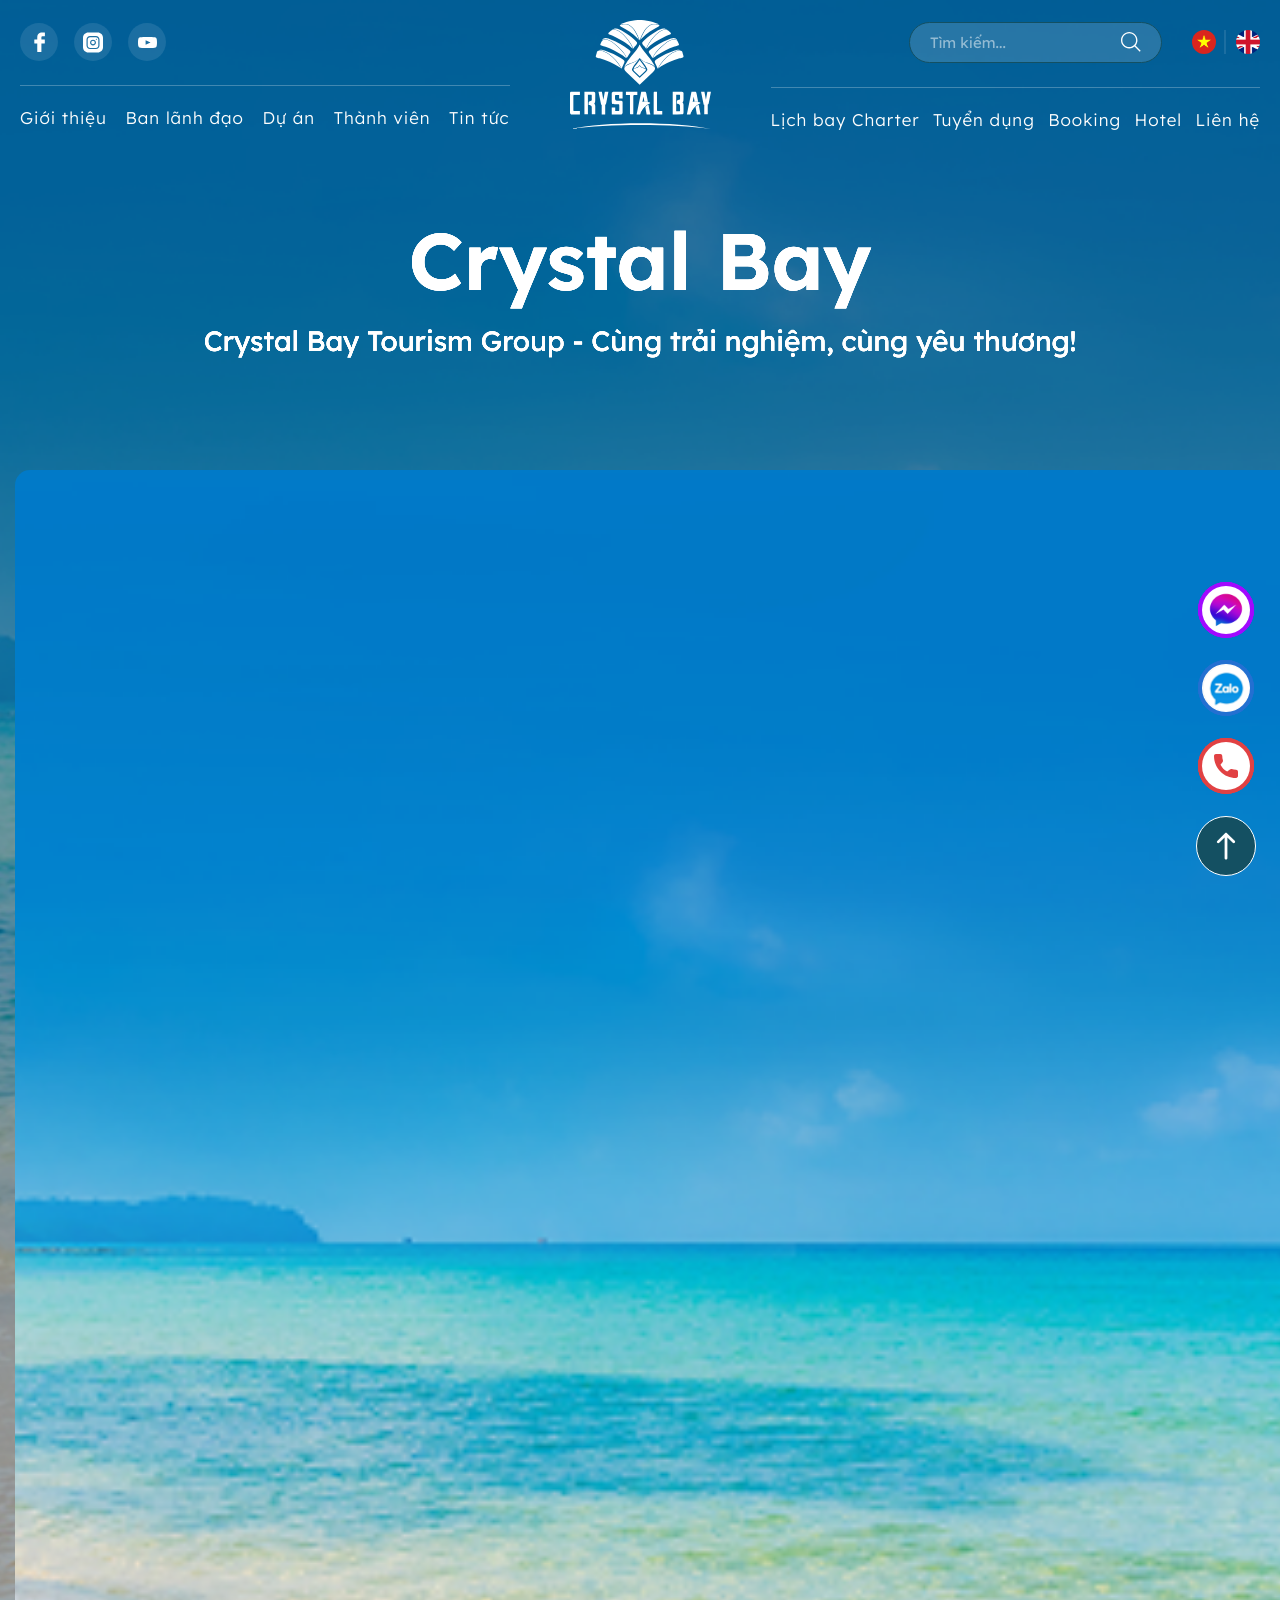
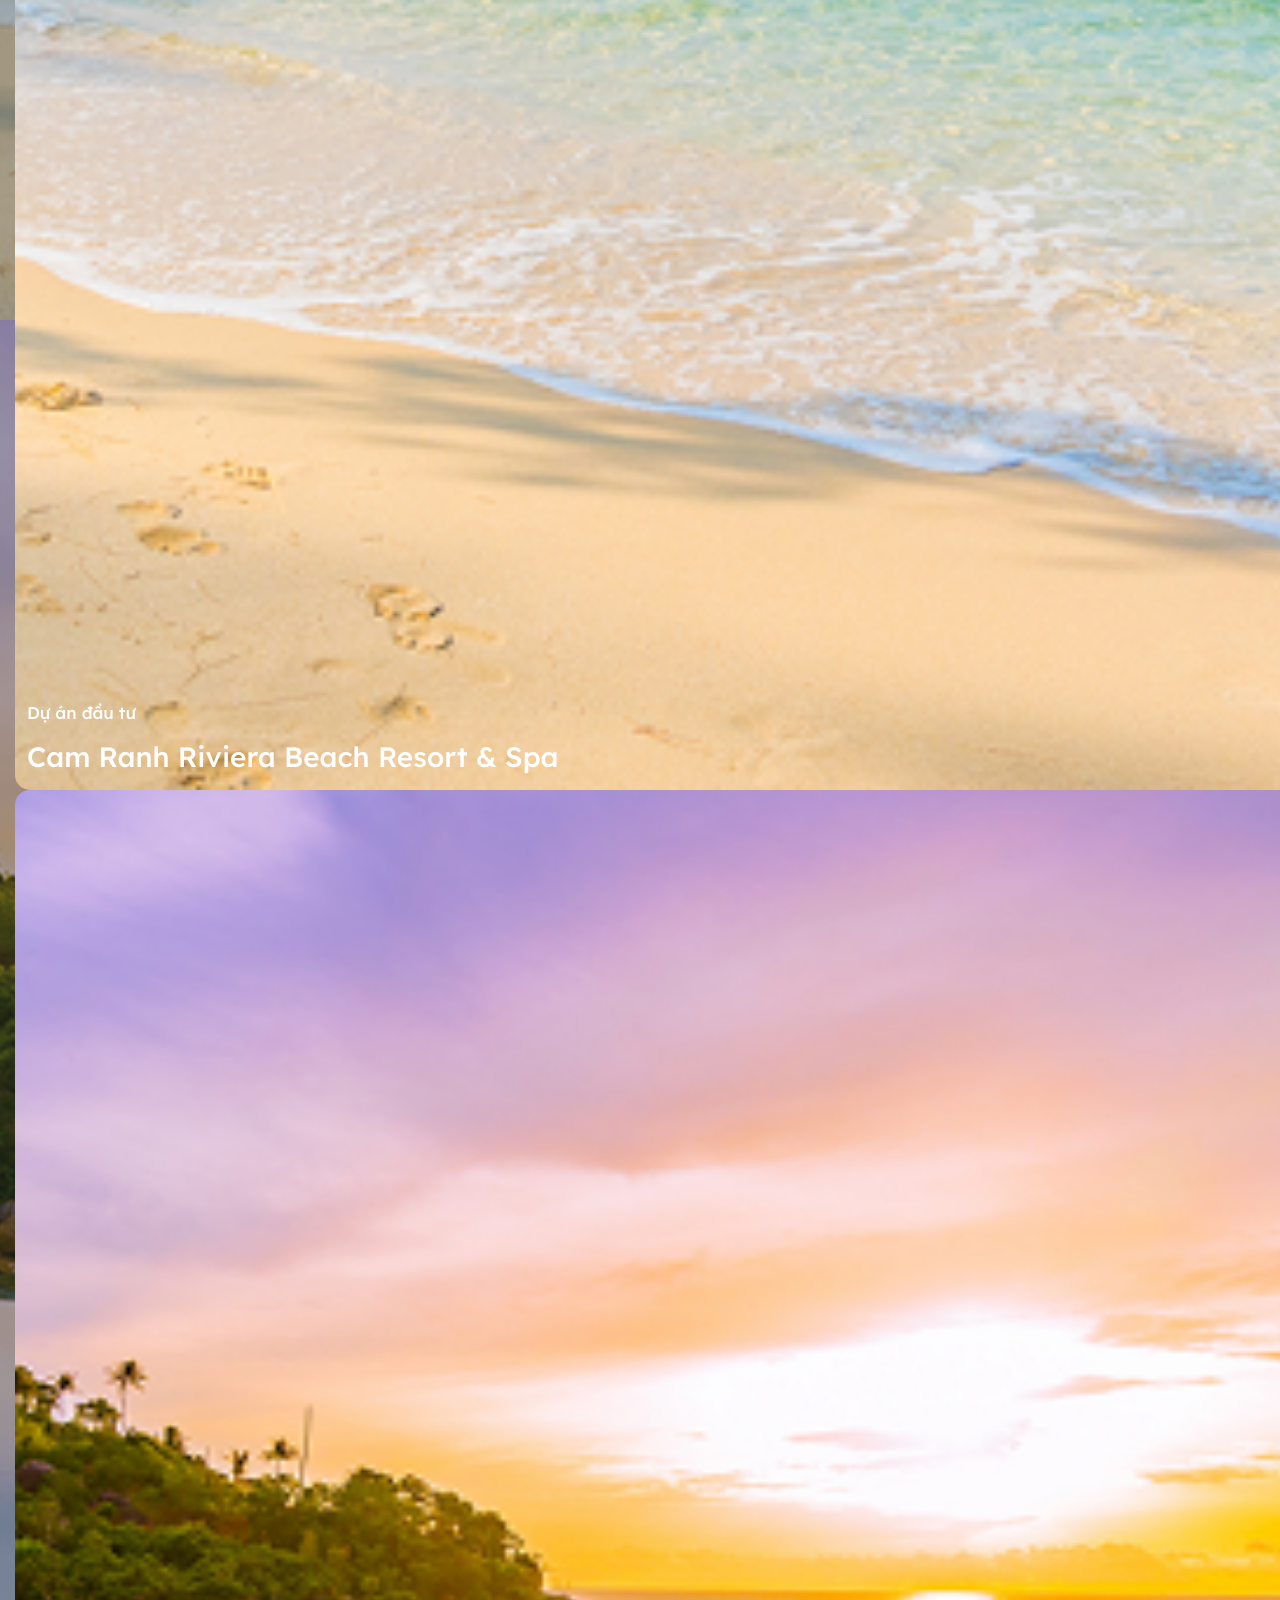
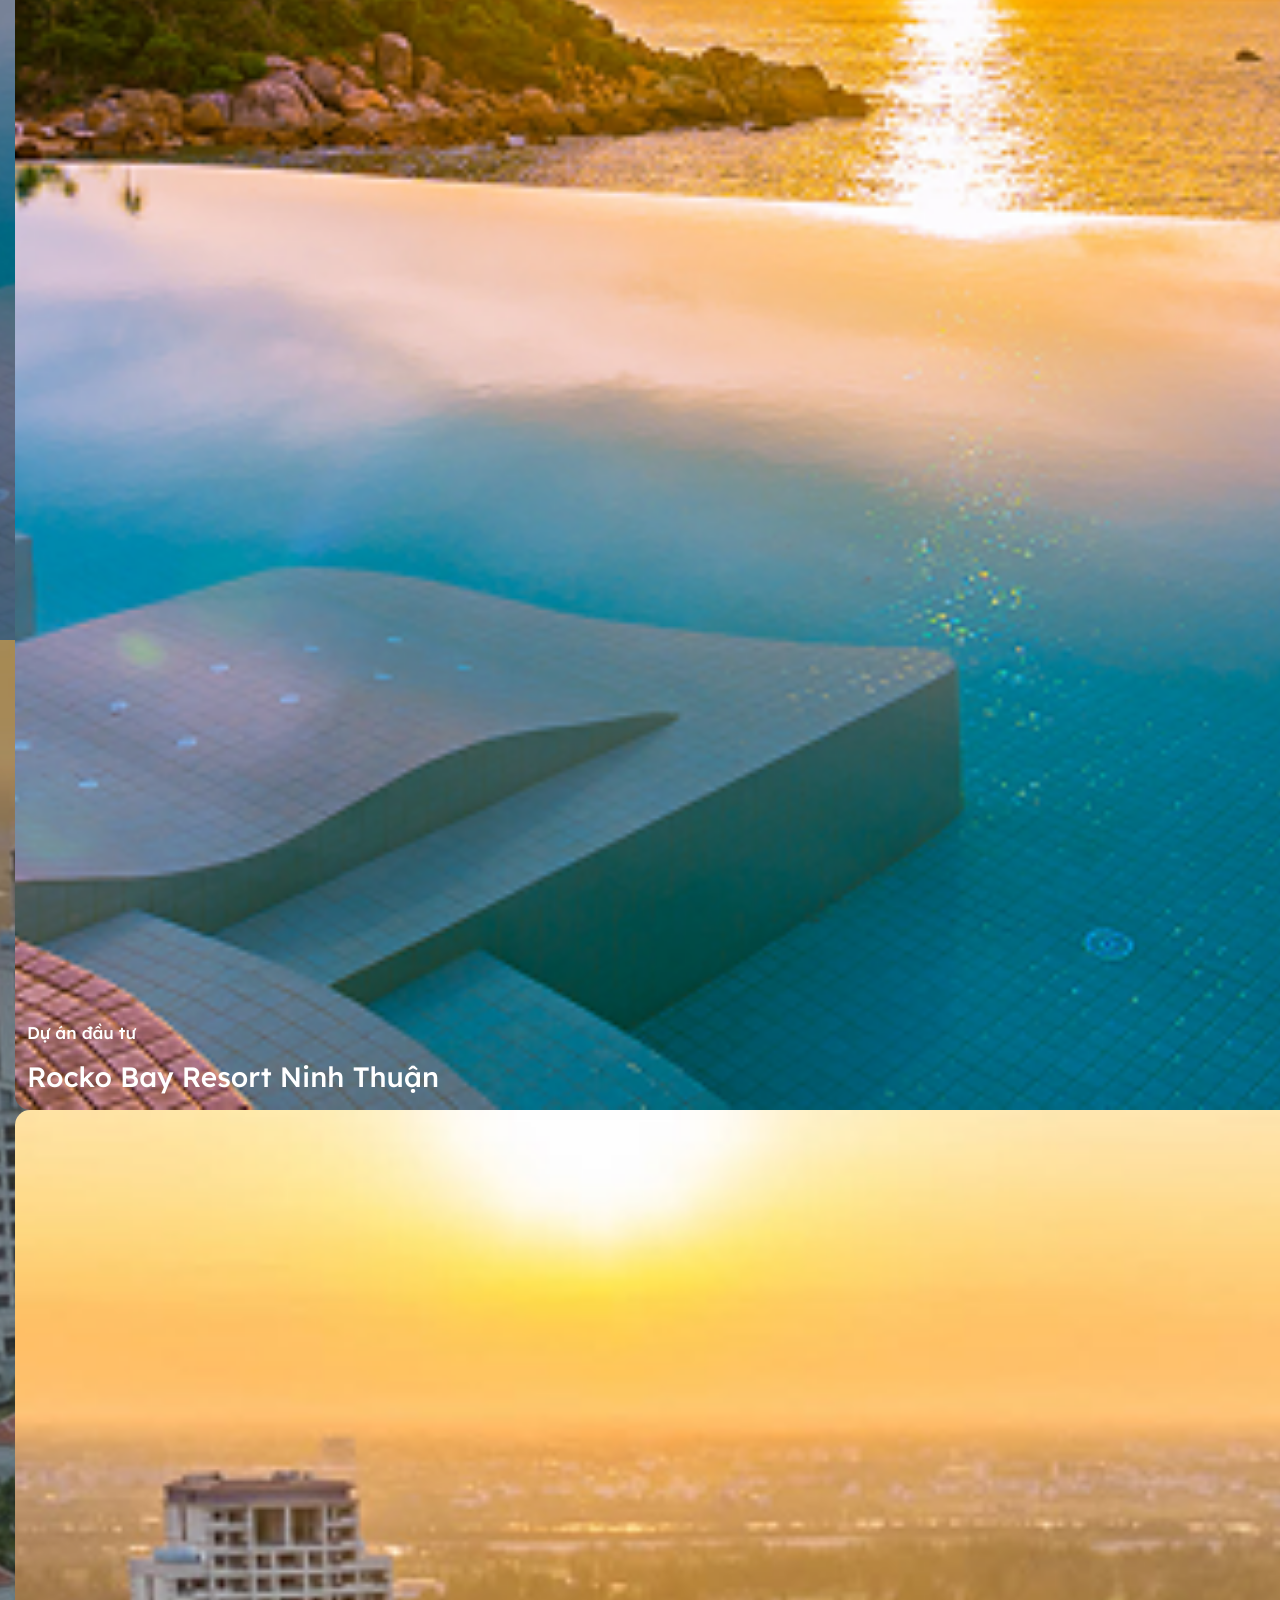
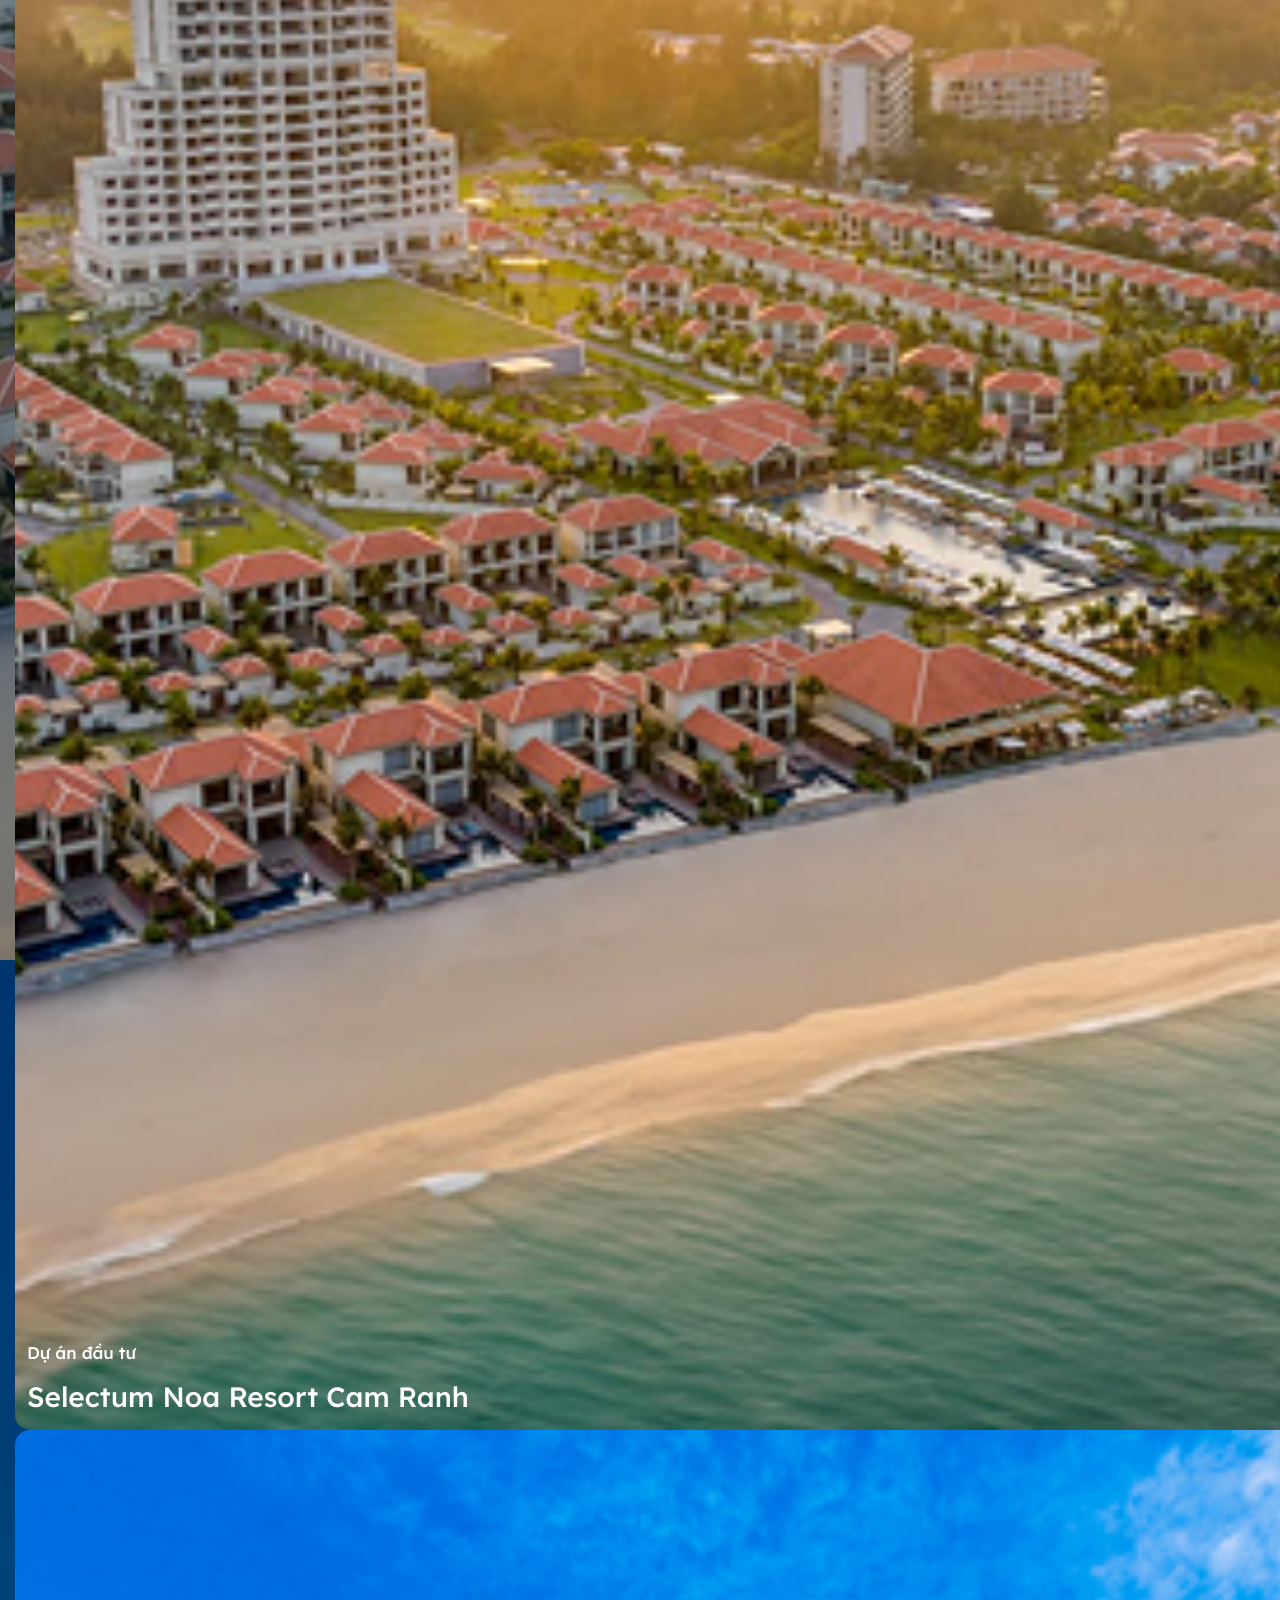
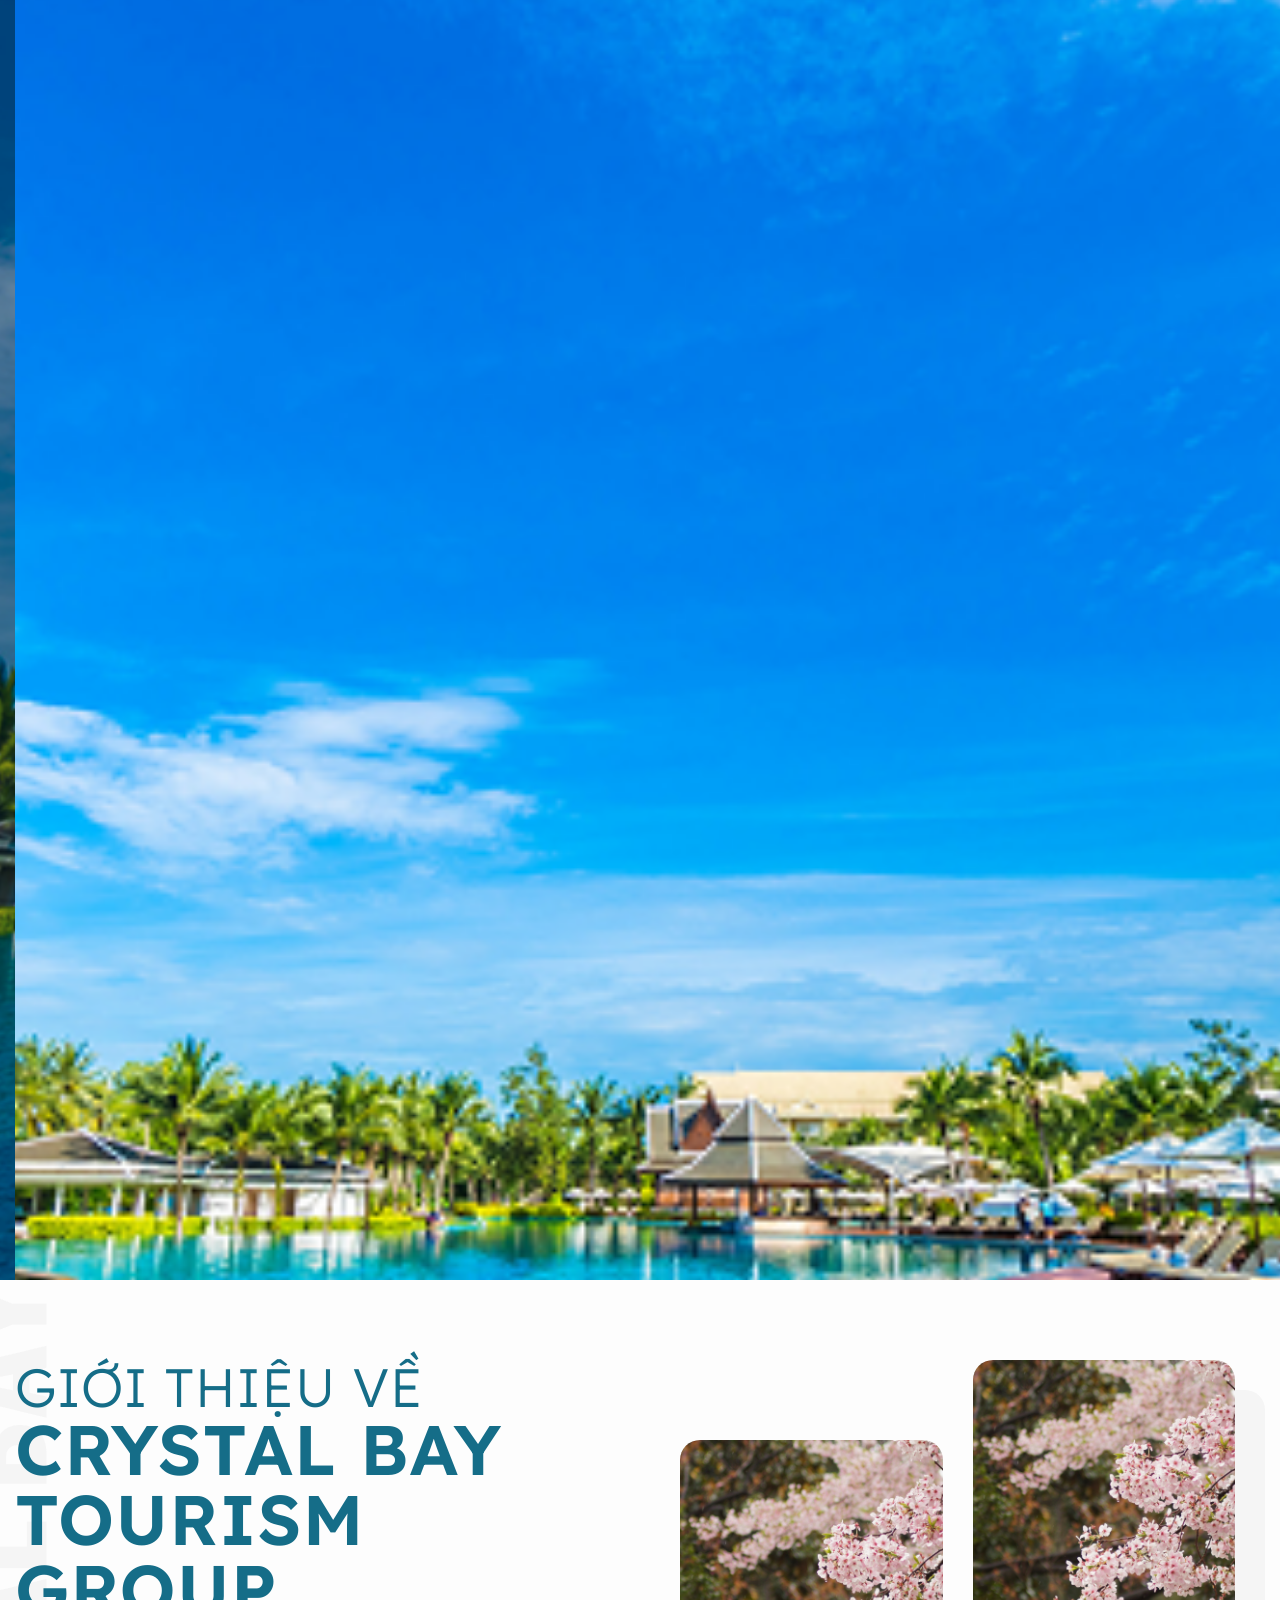
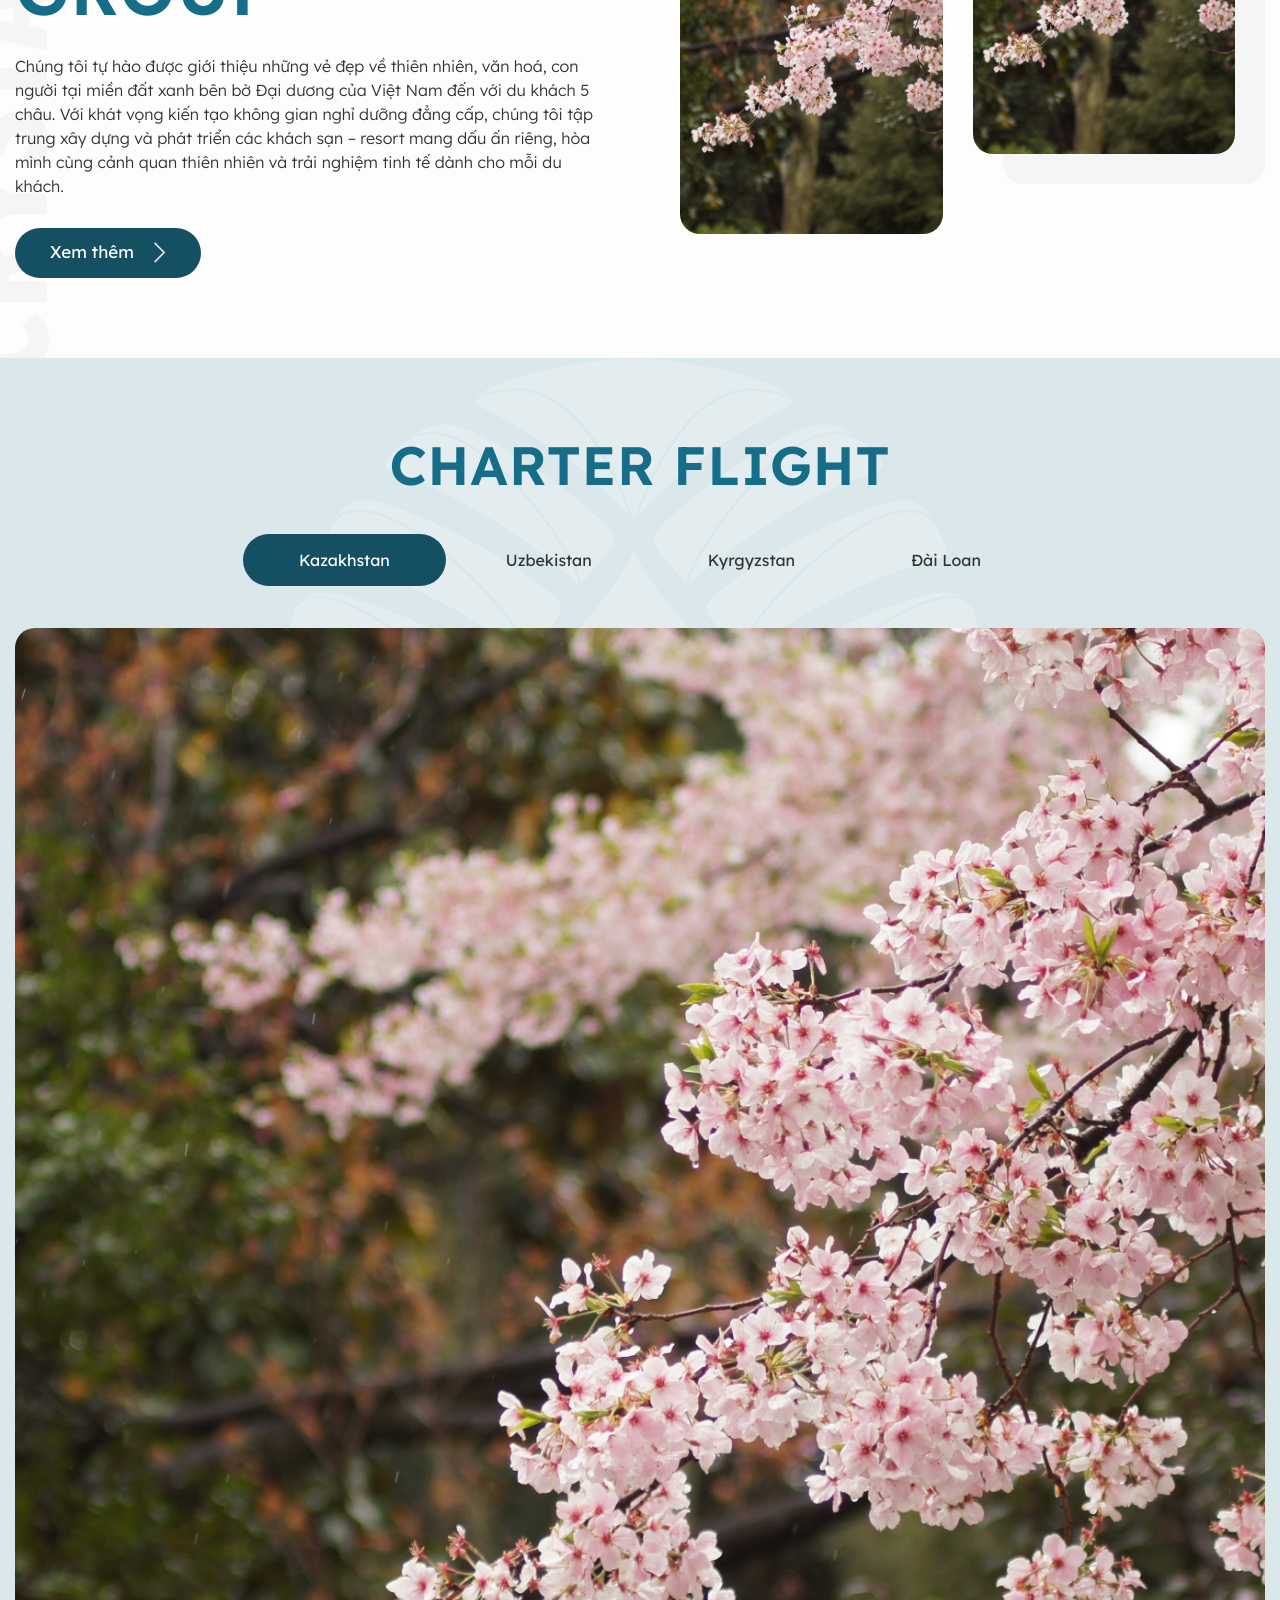
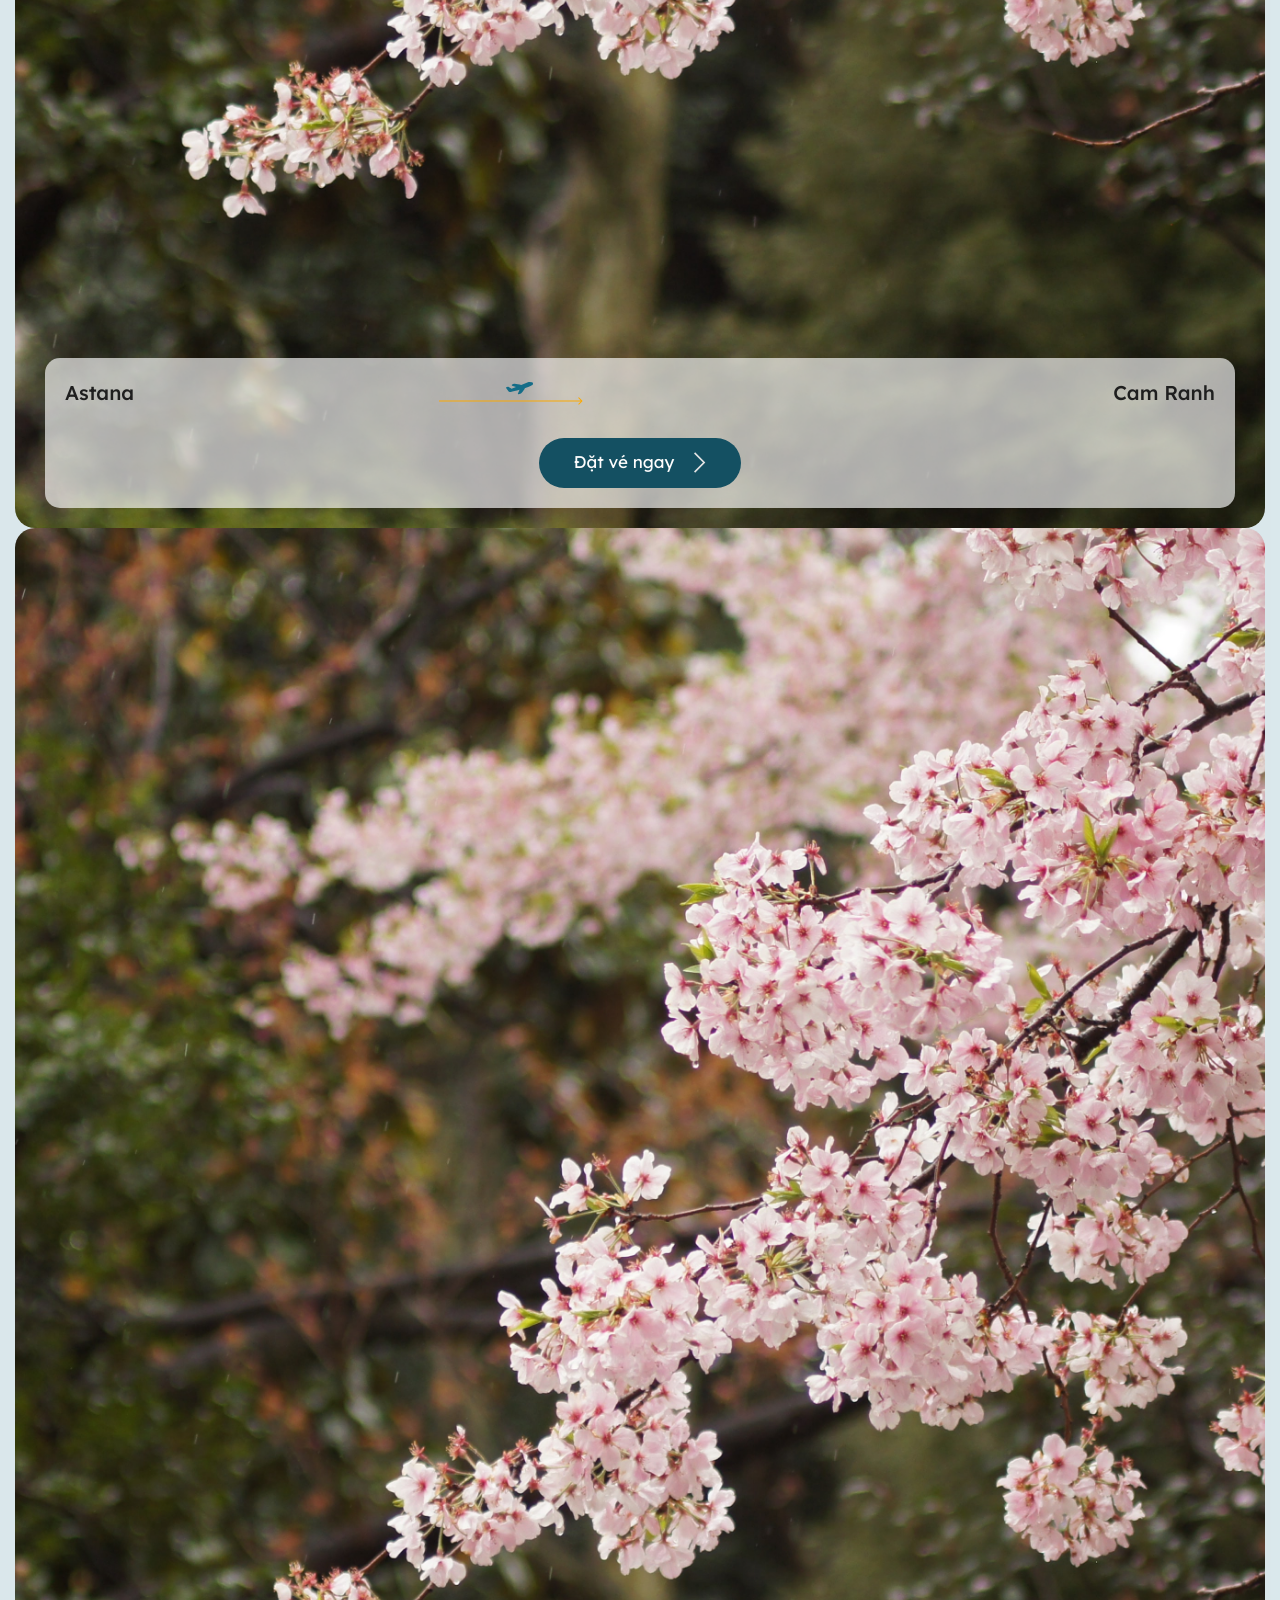
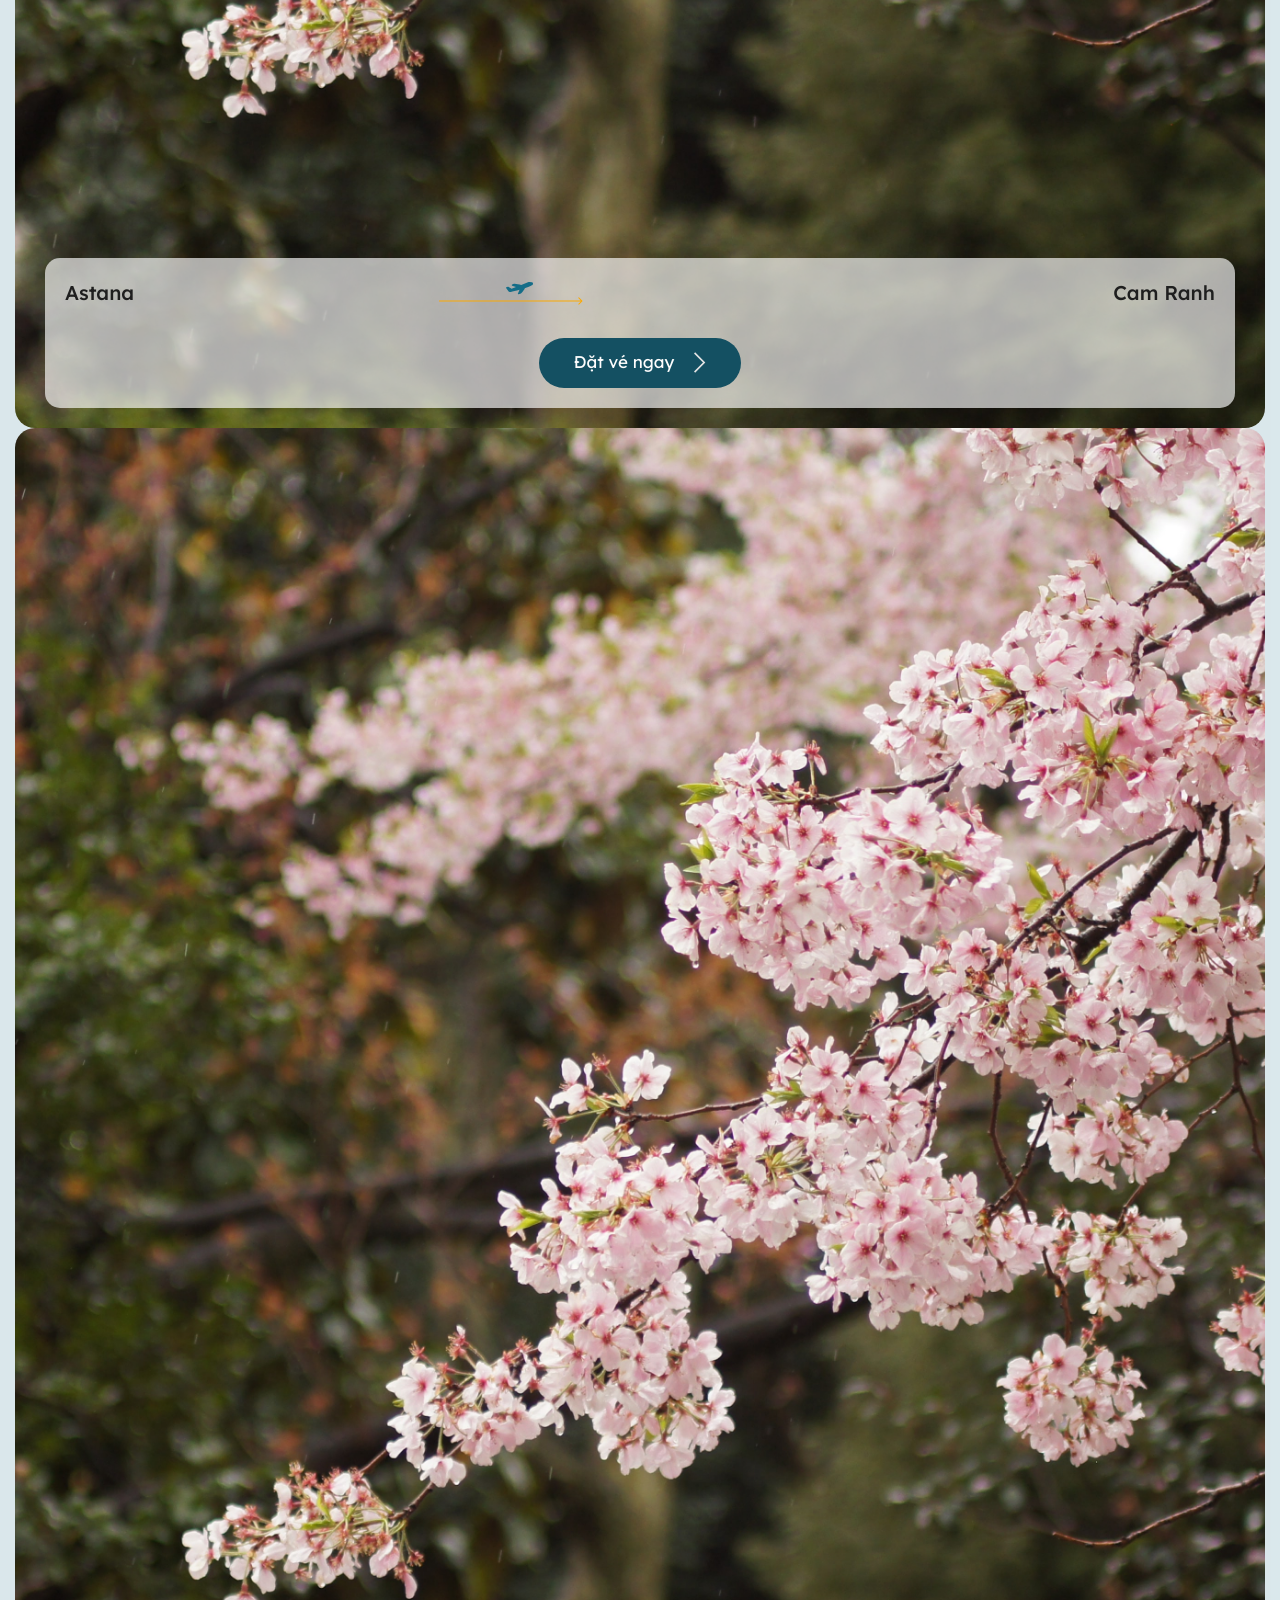
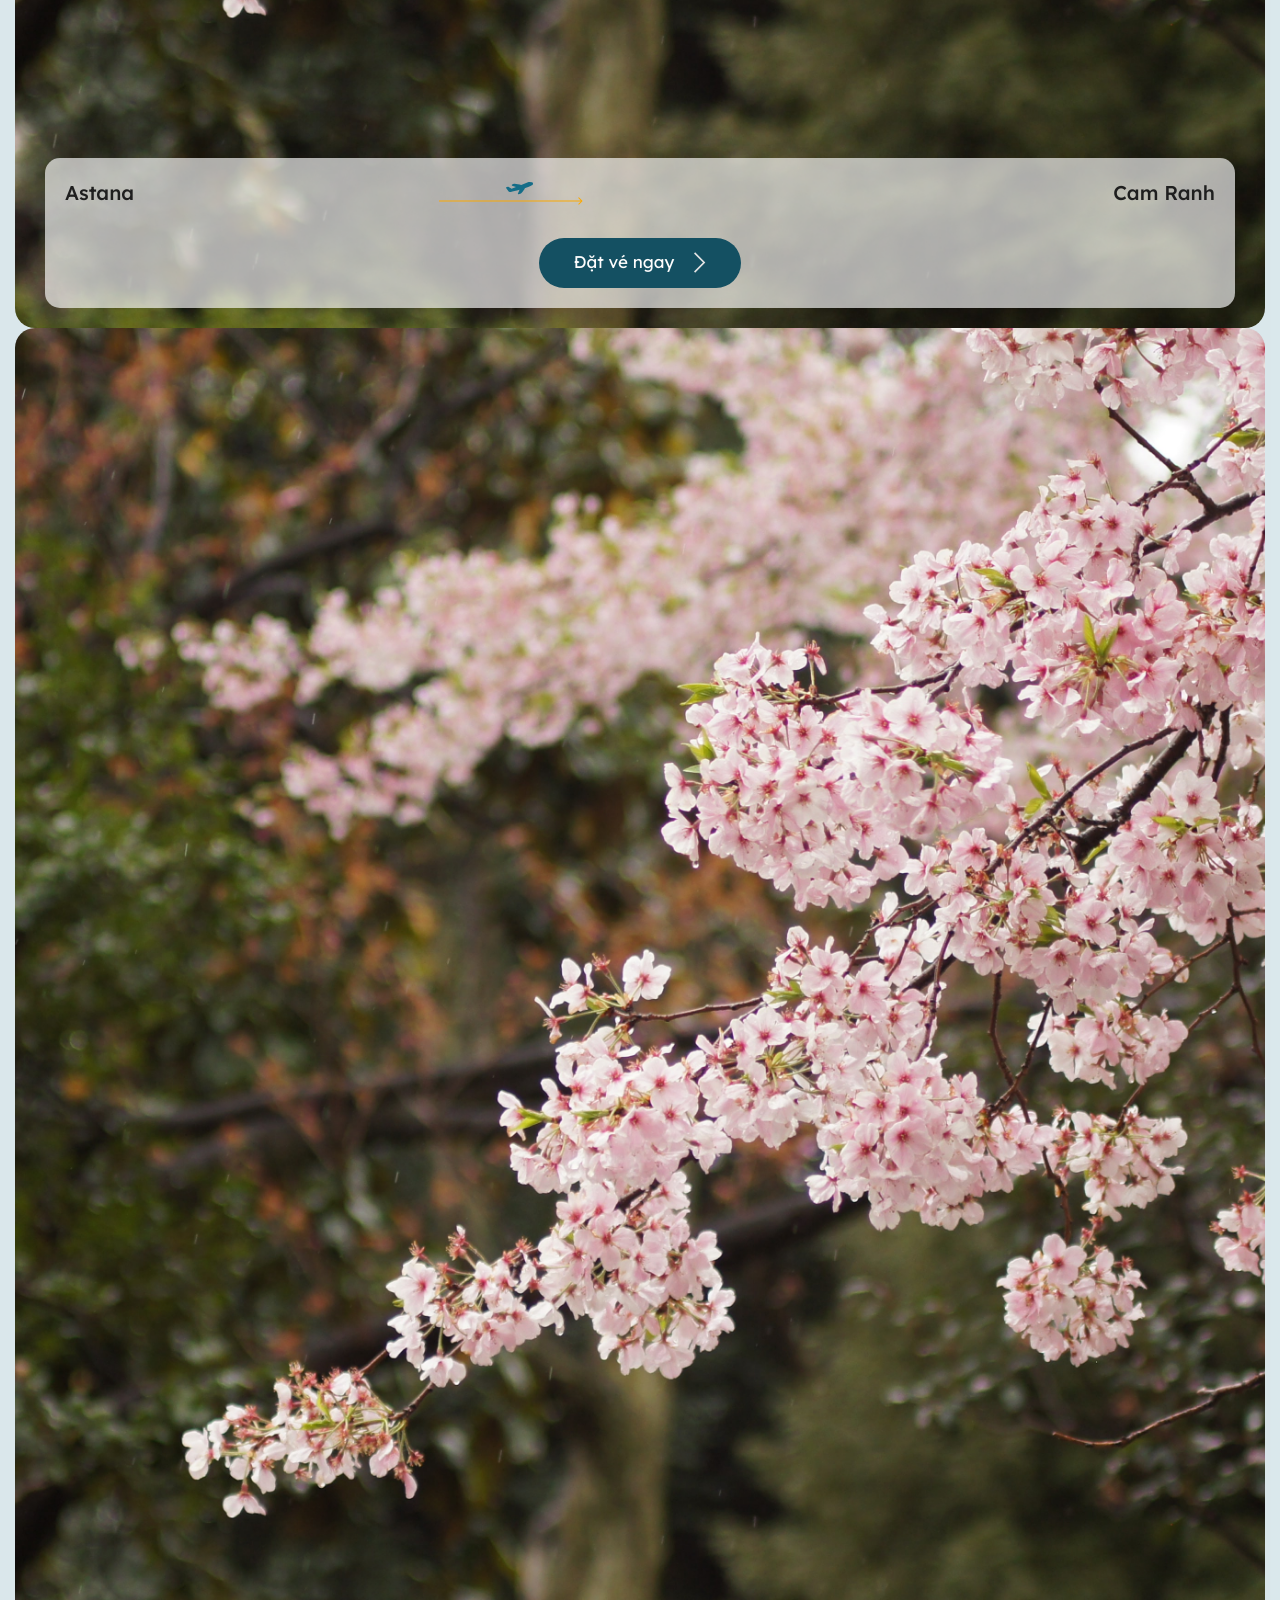
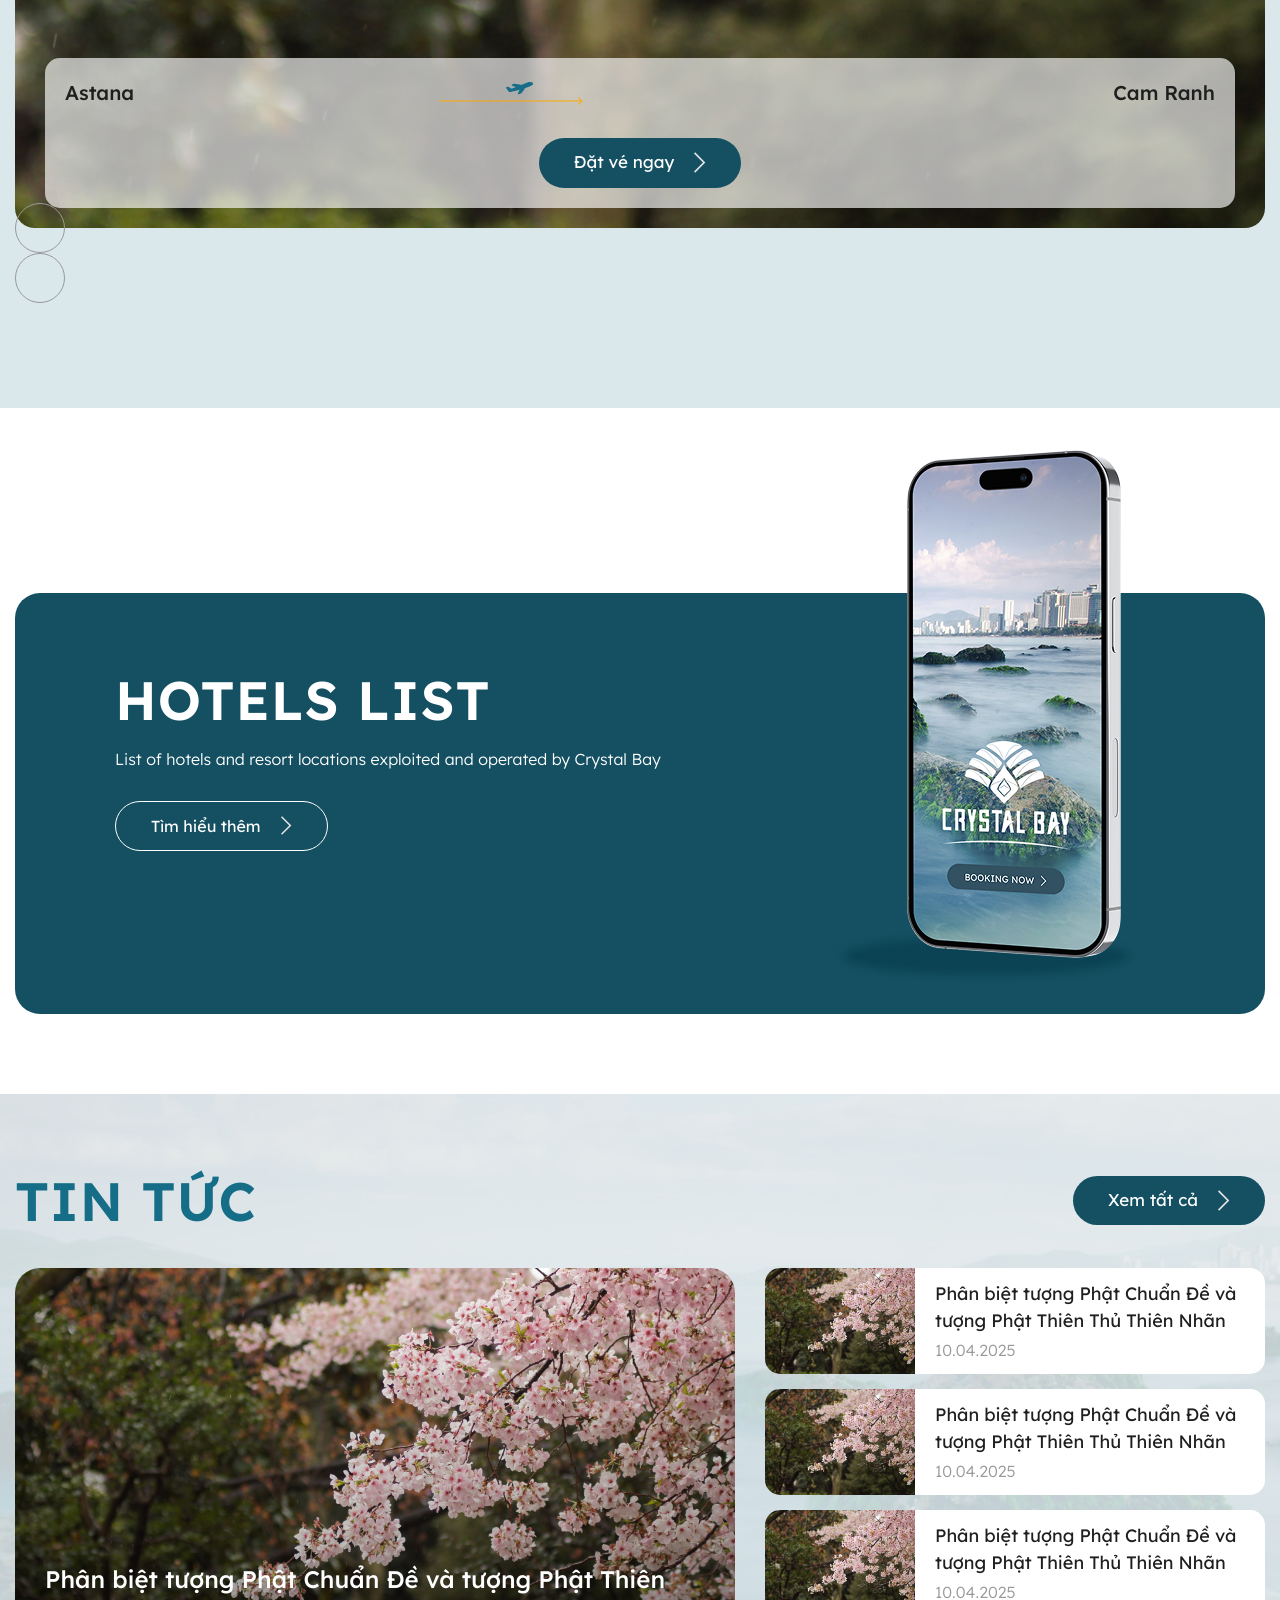
==== index.html @ 6620587d "19/4" ====
<!DOCTYPE html>
<html lang="vi">
    <head>
        <meta charset="UTF-8" />
        <meta http-equiv="X-UA-Compatible" content="IE=edge" />
        <meta name="viewport" content="width=device-width, initial-scale=1.0" />
        <!-- favicon -->
        <link
            rel="apple-touch-icon"
            sizes="57x57"
            href="./images/favicon/apple-icon-57x57.png"
        />
        <link
            rel="apple-touch-icon"
            sizes="60x60"
            href="./images/favicon/apple-icon-60x60.png"
        />
        <link
            rel="apple-touch-icon"
            sizes="72x72"
            href="./images/favicon/apple-icon-72x72.png"
        />
        <link
            rel="apple-touch-icon"
            sizes="76x76"
            href="./images/favicon/apple-icon-76x76.png"
        />
        <link
            rel="apple-touch-icon"
            sizes="114x114"
            href="./images/favicon/apple-icon-114x114.png"
        />
        <link
            rel="apple-touch-icon"
            sizes="120x120"
            href="./images/favicon/apple-icon-120x120.png"
        />
        <link
            rel="apple-touch-icon"
            sizes="144x144"
            href="./images/favicon/apple-icon-144x144.png"
        />
        <link
            rel="apple-touch-icon"
            sizes="152x152"
            href="./images/favicon/apple-icon-152x152.png"
        />
        <link
            rel="apple-touch-icon"
            sizes="180x180"
            href="./images/favicon/apple-icon-180x180.png"
        />
        <link
            rel="icon"
            type="image/png"
            sizes="192x192"
            href="/android-icon-192x192.png"
        />
        <link
            rel="icon"
            type="image/png"
            sizes="32x32"
            href="./images/favicon/favicon-32x32.png"
        />
        <link
            rel="icon"
            type="image/png"
            sizes="96x96"
            href="./images/favicon/favicon-96x96.png"
        />
        <link
            rel="icon"
            type="image/png"
            sizes="16x16"
            href="./images/favicon/favicon-16x16.png"
        />
        <meta name="msapplication-TileColor" content="#ffffff" />
        <meta
            name="msapplication-TileImage"
            content="./images/favicon/ms-icon-144x144.png"
        />
        <meta name="theme-color" content="#ffffff" />
        <!-- end favicon -->
        <title>CRYSTALBAY</title>
        <link rel="preconnect" href="https://fonts.googleapis.com" />
        <link rel="preconnect" href="https://fonts.gstatic.com" crossorigin />
        <link
            href="https://fonts.googleapis.com/css2?family=Lexend+Deca:wght@300;400;500;600;700;800;900&display=swap"
            rel="stylesheet"
        />
        <link rel="stylesheet" href="./lib/swiper/swiper-bundle.min.css" />
        <link rel="stylesheet" href="./css/style.css" />
        <link rel="stylesheet" href="./css/responsive.css" />
        <script src="./lib/jquery/jquery.js"></script>
    </head>

    <body>
        <!-- header -->
        <header id="header" class="header header-2 relative js__header">
            <!-- pc -->
            <div  class="header-pc w-1410 d-2xl-flex d-lg-none items-center justify-between">
                <!-- left -->
                <div class="header-2__left flex-1">
                    <!-- top -->
                    <div class="top border-b-white-25 pb-24 mb-20">
                        <ul class="social-list-2 d-2xl-flex">
                            <!-- item -->
                            <li class="social-item-2">
                                <a href="#" class="social-link-2 social-link-2--fb">
                                    <img src="./images/icon/fb-w.svg" alt="">
                                </a>
                            </li>
                            <!-- end item -->
                            <!-- item -->
                            <li class="social-item-2">
                                <a href="#" class="social-link-2 social-link-2--insta">
                                    <img src="./images/icon/instagram-w.svg" alt="">
                                </a>
                            </li>
                            <!-- end item -->
                            <!-- item -->
                            <li class="social-item-2">
                                <a href="#" class="social-link-2 social-link-2--ytb">
                                    <img src="./images/icon/ytb-w.svg" alt="">
                                </a>
                            </li>
                            <!-- end item -->
                        </ul>
                    </div>
                    <!-- end top -->
                    <!-- bot -->
                    <div class="bot">
                        <!-- navbar -->
                        <ul class="navbar fs-17 fw-300 tracking-1px d-2xl-flex items-center justify-between text-white-fd flex-1">
                            <li class="navbar-item">
                                <a href="#" class="navbar-link">Giới thiệu</a>
                                <ul class="navbar-dropdown">
                                    <li class="navbar-dropdown__item">
                                        <a href="#">gioi thieu</a>
                                    </li>
                                    <li class="navbar-dropdown__item">
                                        <a href="#">gioi thieu</a>
                                    </li>
                                    <li class="navbar-dropdown__item">
                                        <a href="#">gioi thieu</a>
                                    </li>
                                    <li class="navbar-dropdown__item">
                                        <a href="#">gioi thieu</a>
                                    </li>
                                </ul>
                            </li>
                            <li class="navbar-item">
                                <a href="#" class="navbar-link">Ban lãnh đạo</a>
                                <ul class="navbar-dropdown">
                                    <li class="navbar-dropdown__item">
                                        <a href="#">gioi thieu</a>
                                    </li>
                                    <li class="navbar-dropdown__item">
                                        <a href="#">gioi thieu</a>
                                    </li>
                                    <li class="navbar-dropdown__item">
                                        <a href="#">gioi thieu</a>
                                    </li>
                                    <li class="navbar-dropdown__item">
                                        <a href="#">gioi thieu</a>
                                    </li>
                                </ul>
                            </li>
                            <li class="navbar-item">
                                <a href="#" class="navbar-link">Dự án</a>
                                <ul class="navbar-dropdown">
                                    <li class="navbar-dropdown__item">
                                        <a href="#">gioi thieu</a>
                                    </li>
                                    <li class="navbar-dropdown__item">
                                        <a href="#">gioi thieu</a>
                                    </li>
                                    <li class="navbar-dropdown__item">
                                        <a href="#">gioi thieu</a>
                                    </li>
                                    <li class="navbar-dropdown__item">
                                        <a href="#">gioi thieu</a>
                                    </li>
                                </ul>
                            </li>
                            <li class="navbar-item">
                                <a href="#" class="navbar-link">Thành viên</a>
                            </li>
                            <li class="navbar-item">
                                <a href="#" class="navbar-link">Tin tức</a>
                            </li>
                            
                        </ul>
                        <!-- end navbar -->
                    </div>
                    <!-- end bot -->
                </div>
                <!-- end left -->

                <!-- center -->
                <div class="header-2__center flex-0">
                      <!-- logo -->
                    <div class="logo">
                        <a href="#" class="logo-link">
                            <img
                                src="./images/icon/logo.svg"
                                class="logo-img"
                                alt=""
                            />
                        </a>
                    </div>
                    <!-- end logo -->
                </div>
                <!-- end center -->

                <!-- right -->
                <div class="header-2__right flex-1">
                    <!-- action -->
                    <div class="header-action d-2xl-flex items-center border-b-white-25 pb-24 mb-20">
                        <!-- search -->
                        <div class="header-search">
                            <form action="" class="header-search__form">
                                <input
                                    class="header-search__input"
                                    type="text"
                                    placeholder="Tìm kiếm..."
                                />
                                <button class="header-search__btn">
                                    <img src="./images/icon/search-w.svg" alt="" />
                                </button>
                            </form>
                        </div>
                        <!-- end search -->
                        <!-- language -->
                        <div class="language-2 d-2xl-flex items-center ml-30">
                            <div class="language-2__item">
                                <a href="#" class="language-2__link">
                                    <img src="./images/flag_1.png" alt="">
                                </a>
                            </div>
                            <div class="language-2__item">
                                <a href="#" class="language-2__link">
                                    <img src="./images/flag_2.png" alt="">
                                </a>
                            </div>
                        </div>
                        <!-- end language -->
                    </div>
                    <!-- end action -->

                    <!-- bot -->
                    <div class="bot">
                        <!-- navbar -->
                        <ul class="navbar fs-17 fw-300 tracking-1px d-2xl-flex items-center justify-between text-white-fd flex-1">
                            <li class="navbar-item">
                                <a href="#" class="navbar-link">Lịch bay Charter</a>
                                <ul class="navbar-dropdown">
                                    <li class="navbar-dropdown__item">
                                        <a href="#">gioi thieu</a>
                                    </li>
                                    <li class="navbar-dropdown__item">
                                        <a href="#">gioi thieu</a>
                                    </li>
                                    <li class="navbar-dropdown__item">
                                        <a href="#">gioi thieu</a>
                                    </li>
                                    <li class="navbar-dropdown__item">
                                        <a href="#">gioi thieu</a>
                                    </li>
                                </ul>
                            </li>
                            <li class="navbar-item">
                                <a href="#" class="navbar-link">Tuyển dụng</a>
                                <ul class="navbar-dropdown">
                                    <li class="navbar-dropdown__item">
                                        <a href="#">gioi thieu</a>
                                    </li>
                                    <li class="navbar-dropdown__item">
                                        <a href="#">gioi thieu</a>
                                    </li>
                                    <li class="navbar-dropdown__item">
                                        <a href="#">gioi thieu</a>
                                    </li>
                                    <li class="navbar-dropdown__item">
                                        <a href="#">gioi thieu</a>
                                    </li>
                                </ul>
                            </li>
                            <li class="navbar-item">
                                <a href="#" class="navbar-link">Booking</a>
                                <ul class="navbar-dropdown">
                                    <li class="navbar-dropdown__item">
                                        <a href="#">gioi thieu</a>
                                    </li>
                                    <li class="navbar-dropdown__item">
                                        <a href="#">gioi thieu</a>
                                    </li>
                                    <li class="navbar-dropdown__item">
                                        <a href="#">gioi thieu</a>
                                    </li>
                                    <li class="navbar-dropdown__item">
                                        <a href="#">gioi thieu</a>
                                    </li>
                                </ul>
                            </li>
                            <li class="navbar-item">
                                <a href="#" class="navbar-link">Hotel</a>
                            </li>
                            <li class="navbar-item">
                                <a href="#" class="navbar-link">Liên hệ</a>
                            </li>
                            
                        </ul>
                        <!-- end navbar -->
                    </div>
                    <!-- end bot -->
                </div>
                <!-- end right -->



             
            </div>
            <!-- end pc -->
            <!-- mb -->
            <div
                class="header-mb w-wrapper d-2xl-none d-lg-flex items-center justify-between"
            >
                <!-- left -->
                <div class="header-mb__left js__subMenuContainer">
                    <!-- icon -->
                    <div class="header-mb__leftIcon js__showSubMenu">
                        <img src="./images/icon/bar-cyan.svg" alt="" />
                    </div>
                    <!-- end icon -->
                    <!-- content -->
                    <div class="sub-menu js__subMenu">
                        <div class="sub-menu__content">
                            <!-- close -->
                            <div class="sub-menu__close js__closeSubMenu h-56 p-4 mb-8 d-2xl-flex items-center text-white">
                                <img src="./images/icon/close-2.svg" alt="">
                            </div>
                            <!-- end close -->

                            <div class="sub-menu__container">
                                <!-- list -->
                                <div class="sub-menu__list">
                                    <!-- item -->
                                    <div class="sub-menu__item">
                                        <!-- heading -->
                                        <div class="heading-sub js__dropDown d-2xl-flex items-center justify-between px-16 py-8 text-gray-33">
                                            <h3 class="heading-sub__title fs-17 fw-300">
                                                Movies
                                            </h3>
                                            <div class="heading-sub__arrow">
                                                <img src="./images/icon/polyfon-cyan.svg" alt="">
                                            </div>
                                        </div>
                                        <!-- end heading -->

                                        <!-- sub menu list -->
                                        <ul class="list-sub js__listSubMenu" style="">
                                            <li class="item-sub">
                                                <a href="#" class="item-sub__link fs-14">Release Calender</a>
                                            </li>
                                            <li class="item-sub">
                                                <a href="#" class="item-sub__link fs-14">Release Calender</a>
                                            </li>
                                            <li class="item-sub">
                                                <a href="#" class="item-sub__link fs-14">Release Calender</a>
                                            </li>
                                            
                                        </ul>
                                        <!-- end sub menu list -->
                                    </div>
                                    <!-- end item -->
                                    <!-- item -->
                                    <div class="sub-menu__item">
                                        <!-- heading -->
                                        <div class="heading-sub js__dropDown d-2xl-flex items-center justify-between px-16 py-8 text-gray-33">
                                            <h3 class="heading-sub__title fs-17 fw-300">
                                                Movies
                                            </h3>
                                            <div class="heading-sub__arrow">
                                                <img src="./images/icon/polyfon-cyan.svg" alt="">
                                            </div>
                                        </div>
                                        <!-- end heading -->

                                        <!-- sub menu list -->
                                        <ul class="list-sub js__listSubMenu" style="">
                                            <li class="item-sub">
                                                <a href="#" class="item-sub__link fs-14">Release Calender</a>
                                            </li>
                                            <li class="item-sub">
                                                <a href="#" class="item-sub__link fs-14">Release Calender</a>
                                            </li>
                                            <li class="item-sub">
                                                <a href="#" class="item-sub__link fs-14">Release Calender</a>
                                            </li>
                                            
                                        </ul>
                                        <!-- end sub menu list -->
                                    </div>
                                    <!-- end item -->
                                    <!-- item -->
                                    <div class="sub-menu__item">
                                        <!-- heading -->
                                        <div class="heading-sub js__dropDown d-2xl-flex items-center justify-between px-16 py-8 text-gray-33">
                                            <h3 class="heading-sub__title fs-17 fw-300">
                                                Movies
                                            </h3>
                                            <div class="heading-sub__arrow">
                                                <img src="./images/icon/polyfon-cyan.svg" alt="">
                                            </div>
                                        </div>
                                        <!-- end heading -->

                                        <!-- sub menu list -->
                                        <ul class="list-sub js__listSubMenu" style="">
                                            <li class="item-sub">
                                                <a href="#" class="item-sub__link fs-14">Release Calender</a>
                                            </li>
                                            <li class="item-sub">
                                                <a href="#" class="item-sub__link fs-14">Release Calender</a>
                                            </li>
                                            <li class="item-sub">
                                                <a href="#" class="item-sub__link fs-14">Release Calender</a>
                                            </li>
                                            
                                        </ul>
                                        <!-- end sub menu list -->
                                    </div>
                                    <!-- end item -->
                                   
                                </div>
                                <!-- end list -->
                            </div>
                        </div>
                    </div>
                    <!-- end content -->
                </div>
                <!-- end left -->
                <!-- center -->
                <div class="header-mb__center">
                    <a href="#">
                        <img
                            src="./images/icon/logo.svg"
                            alt=""
                            class="header-mb__centerLogo"
                        />
                    </a>
                </div>
                <!-- end center -->
                <!-- right -->
                <div class="header-mb__right">
                    <div class="header-mb__rightIcon d-2xl-flex items-center">
                        <!-- search -->
                        <div class="header-mb__rightIconSearchContainer">
                            <div class="header-mb__rightIconSearch js__searchMb">
                                <img
                                    src="./images/icon/search-w-2.svg"
                                    alt="" class="icon-20"
                                />
                            </div>
                            <div class="header-search-mb__form h-60 w-full js__formSearchMb shadow">
                                <form action="" class="w-full h-full">
                                    <div class="relative w-full h-full">
                                        <input type="text" class="header-search-input w-full h-full p-8 fs-16 js__focusSearchMb" placeholder="Search...">
                                        <div class="header-search-btn btn absolute h-full js__closeSearchMb">
                                            <img src="./images/icon/close-gray.svg" alt="">
                                        </div>
                                    </div>
                                </form>
                            </div>
                        </div>
                        <!-- end search -->
                        <!-- language -->
                        <div class="header-mb__rightIconLanguageContainer">
                            <div class="language-mb fs-14 js__languageContainer text-white font-arial fw-700">
                                <div class="language-default d-2xl-flex items-center js__languageDefault">
                                    <div class="language-default__item d-2xl-flex items-center mr-4 js__languageDefaultText">
                                        <span class="language-text d-2xl-inline mr-4">Vn</span>
                                        <img src="./images/flag_1.png" class="language-img" alt="">
                                    </div>
                                    <div class="language-down">
                                        <img src="./images/icon/polyfon-gray.svg" alt="">
                                    </div>
                                </div>
                                <div class="language-list">
                                    <!-- item -->
                                    <div class="language-item d-2xl-flex items-center js__languageItem">
                                        <span class="language-text d-2xl-inline mr-4">En</span>
                                        <img src="./images/flag_2.png" class="language-img" alt="">
                                    </div>
                                    <!-- end item -->
                                    <!-- item -->
                                    <div class="language-item d-2xl-flex items-center js__languageItem">
                                        <span class="language-text d-2xl-inline mr-4">Vi</span>
                                        <img src="./images/flag_1.png" class="language-img" alt="">
                                    </div>
                                    <!-- end item -->
                                </div>
                                <div class="overlay js__overlay"></div>
                            </div>
                            
                        </div>
                        <!-- end language -->
                    </div>
                </div>
                <!-- end right -->
            </div>
            <!-- end mb -->
        </header>
        <!-- end header -->
        <!-- main -->
        <main id="main" class="main">
            <!-- primary -->
            <section class="section-primary-2 relative overflow-hidden js__swiperGalleryContainerPictureSecondary">
                <!-- large -->
                <div class="section-primary-2__large w-1920">
                    <div class="swiper js__swiperGalleryLargeSecondary">
                        <div class="swiper-wrapper">
                            <!-- slide -->
                            <div class="swiper-slide">
                                <!--  -->
                                <div class="article">
                                    <div class="article-img">
                                        <a href="#" class="ratio-16x9">
                                            <img src="./images/bg_6.png" alt="">
                                            <div class="coating"></div>
                                        </a>
                                    </div>
                                    <!-- content -->
                                    <div class="article-content w-1410">
                                        <div class="top">
                                            <h2 class="top-title fs-80 text-center text-white fw-600">Crystal Bay</h2>
                                            <div class="top-des fs-28 text-white text-center">
                                                <p class="fix-text2">Crystal Bay Tourism Group - Cùng trải nghiệm, cùng yêu thương!</p>
                                            </div>
                                        </div>
                                        <div class="bot">
                                            <h2 class="bot-title-1 fs-24 fw-500 text-white">Dự án đầu tư</h2>
                                            <h3 class="bot-title-2 fs-54 lh-54 text-white heading-primary-2 fw-500 mt-30">
                                                <a href="#" class="fix-text2">Cam Ranh Riviera Beach Resort & Spa</a>
                                            </h3>
                                            <div class="bot-des mt-24 fs-16 fw-300 text-white">
                                                <p class="fix-text5">Cam Ranh Riviera Beach Resort & Spa- khu nghỉ dưỡng ven biển cao cấp 5 sao với những hồ bơi nước ngọt trước biển và những khu vườn xanh mát, tất cả trải dài trên bãi cát trắng mịn và hoang sơ tại vùng biển Bãi Dài tuyệt đẹp.</p>
                                            </div>
                                            <div class="bot-btn text-white mt-30">
                                                <a href="#" class="btn--primary-2 d-2xl-flex items-center justify-between fs-17">
                                                    <span>Xem chi tiết</span>
                                                    <img src="./images/icon/arrow-next-w.svg" alt="" class="ml-20 icon-12">
                                                </a>
                                            </div>
                                        </div>
                                    </div>
                                    <!-- end content -->
                                </div>
                                <!--  -->
                            </div>
                            <!-- end slide -->
                            <!-- slide -->
                            <div class="swiper-slide">
                                <!--  -->
                                <div class="article">
                                    <div class="article-img">
                                        <a href="#" class="ratio-16x9">
                                            <img src="./images/bg_7.png" alt="">
                                            <div class="coating"></div>
                                        </a>
                                    </div>
                                    <!-- content -->
                                    <div class="article-content w-1410">
                                        <div class="top">
                                            <h2 class="top-title fs-80 text-center text-white fw-600">Crystal Bay</h2>
                                            <div class="top-des fs-28 text-white text-center">
                                                <p class="fix-text2">Crystal Bay Tourism Group - Cùng trải nghiệm, cùng yêu thương!</p>
                                            </div>
                                        </div>
                                        <div class="bot">
                                            <h2 class="bot-title-1 fs-24 fw-500 text-white">Dự án đầu tư</h2>
                                            <h3 class="bot-title-2 fs-54 lh-54 text-white heading-primary-2 fw-500 mt-30">
                                                <a href="#" class="fix-text2">Rocko Bay Resort Ninh Thuận</a>
                                            </h3>
                                            <div class="bot-des mt-24 fs-16 fw-300 text-white">
                                                <p class="fix-text5">Cam Ranh Riviera Beach Resort & Spa- khu nghỉ dưỡng ven biển cao cấp 5 sao với những hồ bơi nước ngọt trước biển và những khu vườn xanh mát, tất cả trải dài trên bãi cát trắng mịn và hoang sơ tại vùng biển Bãi Dài tuyệt đẹp.</p>
                                            </div>
                                            <div class="bot-btn text-white mt-30">
                                                <a href="#" class="btn--primary-2 d-2xl-flex items-center justify-between fs-17">
                                                    <span>Xem chi tiết</span>
                                                    <img src="./images/icon/arrow-next-w.svg" alt="" class="ml-20 icon-12">
                                                </a>
                                            </div>
                                        </div>
                                    </div>
                                    <!-- end content -->
                                </div>
                                <!--  -->
                            </div>
                            <!-- end slide -->
                            <!-- slide -->
                            <div class="swiper-slide">
                                <!--  -->
                                <div class="article">
                                    <div class="article-img">
                                        <a href="#" class="ratio-16x9">
                                            <img src="./images/bg_8.png" alt="">
                                            <div class="coating"></div>
                                        </a>
                                    </div>
                                    <!-- content -->
                                    <div class="article-content w-1410">
                                        <div class="top">
                                            <h2 class="top-title fs-80 text-center text-white fw-600">Crystal Bay</h2>
                                            <div class="top-des fs-28 text-white text-center">
                                                <p class="fix-text2">Crystal Bay Tourism Group - Cùng trải nghiệm, cùng yêu thương!</p>
                                            </div>
                                        </div>
                                        <div class="bot">
                                            <h2 class="bot-title-1 fs-24 fw-500 text-white">Dự án đầu tư</h2>
                                            <h3 class="bot-title-2 fs-54 lh-54 text-white heading-primary-2 fw-500 mt-30">
                                                <a href="#" class="fix-text2">Selectum Noa Resort Cam Ranh</a>
                                            </h3>
                                            <div class="bot-des mt-24 fs-16 fw-300 text-white">
                                                <p class="fix-text5">Cam Ranh Riviera Beach Resort & Spa- khu nghỉ dưỡng ven biển cao cấp 5 sao với những hồ bơi nước ngọt trước biển và những khu vườn xanh mát, tất cả trải dài trên bãi cát trắng mịn và hoang sơ tại vùng biển Bãi Dài tuyệt đẹp.</p>
                                            </div>
                                            <div class="bot-btn text-white mt-30">
                                                <a href="#" class="btn--primary-2 d-2xl-flex items-center justify-between fs-17">
                                                    <span>Xem chi tiết</span>
                                                    <img src="./images/icon/arrow-next-w.svg" alt="" class="ml-20 icon-12">
                                                </a>
                                            </div>
                                        </div>
                                    </div>
                                    <!-- end content -->
                                </div>
                                <!--  -->
                            </div>
                            <!-- end slide -->
                            <!-- slide -->
                            <div class="swiper-slide">
                                <!--  -->
                                <div class="article">
                                    <div class="article-img">
                                        <a href="#" class="ratio-16x9">
                                            <img src="./images/bg_9.png" alt="">
                                            <div class="coating"></div>
                                        </a>
                                    </div>
                                    <!-- content -->
                                    <div class="article-content w-1410">
                                        <div class="top">
                                            <h2 class="top-title fs-80 text-center text-white fw-600">Crystal Bay</h2>
                                            <div class="top-des fs-28 text-white text-center">
                                                <p class="fix-text2">Crystal Bay Tourism Group - Cùng trải nghiệm, cùng yêu thương!</p>
                                            </div>
                                        </div>
                                        <div class="bot">
                                            <h2 class="bot-title-1 fs-24 fw-500 text-white">Dự án đầu tư</h2>
                                            <h3 class="bot-title-2 fs-54 lh-54 text-white heading-primary-2 fw-500 mt-30">
                                                <a href="#" class="fix-text2">SunBay Park Hotel & Resort Phan Rang</a>
                                            </h3>
                                            <div class="bot-des mt-24 fs-16 fw-300 text-white">
                                                <p class="fix-text5">Cam Ranh Riviera Beach Resort & Spa- khu nghỉ dưỡng ven biển cao cấp 5 sao với những hồ bơi nước ngọt trước biển và những khu vườn xanh mát, tất cả trải dài trên bãi cát trắng mịn và hoang sơ tại vùng biển Bãi Dài tuyệt đẹp.</p>
                                            </div>
                                            <div class="bot-btn text-white mt-30">
                                                <a href="#" class="btn--primary-2 d-2xl-flex items-center justify-between fs-17">
                                                    <span>Xem chi tiết</span>
                                                    <img src="./images/icon/arrow-next-w.svg" alt="" class="ml-20 icon-12">
                                                </a>
                                            </div>
                                        </div>
                                    </div>
                                    <!-- end content -->
                                </div>
                                <!--  -->
                            </div>
                            <!-- end slide -->
                        </div>
                    </div>
                </div>
                <!-- end large -->
                <!-- smalls -->
                <div class="section-primary-2__smalls arrow-slide-tertiary">
                    <div thumbsslider class="swiper js__swiperGallerySmallSecondary">
                        <div class="swiper-wrapper">
                            <!-- slide -->
                            <div class="swiper-slide">
                                <!--  -->
                                <div class="article pointer">
                                    <div class="article-img">
                                        <div class="image-wrapper-150 border-15">
                                            <img src="./images/bg_6.1.png" alt="">
                                        </div>
                                    </div>
                                    <!-- content -->
                                    <div class="article-content">
                                        <h2 class="bot-title-1 fs-17 fw-500 text-white">Dự án đầu tư</h2>
                                        <h3 class="bot-title-2 fs-28 text-white fw-500 mt-10">
                                            <p class="fix-text3">Cam Ranh Riviera Beach Resort & Spa</p>
                                        </h3>
                                        
                                    </div>
                                    <!-- end content -->
                                </div>
                                <!--  -->
                            </div>
                            <!-- end slide -->
                            <!-- slide -->
                            <div class="swiper-slide">
                                <!--  -->
                                <div class="article pointer">
                                    <div class="article-img">
                                        <div class="image-wrapper-150 border-15">
                                            <img src="./images/bg_7.1.png" alt="">
                                        </div>
                                    </div>
                                    <!-- content -->
                                    <div class="article-content">
                                        <h2 class="bot-title-1 fs-17 fw-500 text-white">Dự án đầu tư</h2>
                                        <h3 class="bot-title-2 fs-28 text-white fw-500 mt-10">
                                            <p class="fix-text3">Rocko Bay Resort Ninh Thuận</p>
                                        </h3>
                                        
                                    </div>
                                    <!-- end content -->
                                </div>
                                <!--  -->
                            </div>
                            <!-- end slide -->
                            <!-- slide -->
                            <div class="swiper-slide">
                                <!--  -->
                                <div class="article pointer">
                                    <div class="article-img">
                                        <div class="image-wrapper-150 border-15">
                                            <img src="./images/bg_8.1.png" alt="">
                                        </div>
                                    </div>
                                    <!-- content -->
                                    <div class="article-content">
                                        <h2 class="bot-title-1 fs-17 fw-500 text-white">Dự án đầu tư</h2>
                                        <h3 class="bot-title-2 fs-28 text-white fw-500 mt-10">
                                            <p class="fix-text3">Selectum Noa Resort Cam Ranh</p>
                                        </h3>
                                        
                                    </div>
                                    <!-- end content -->
                                </div>
                                <!--  -->
                            </div>
                            <!-- end slide -->
                            <!-- slide -->
                            <div class="swiper-slide">
                                <!--  -->
                                <div class="article pointer">
                                    <div class="article-img">
                                        <div class="image-wrapper-150 border-15">
                                            <img src="./images/bg_9.1.png" alt="">
                                        </div>
                                    </div>
                                    <!-- content -->
                                    <div class="article-content">
                                        <h2 class="bot-title-1 fs-17 fw-500 text-white">Dự án đầu tư</h2>
                                        <h3 class="bot-title-2 fs-28 text-white fw-500 mt-10">
                                            <p class="fix-text3">SunBay Park Hotel & Resort Phan Rang</p>
                                        </h3>
                                        
                                    </div>
                                    <!-- end content -->
                                </div>
                                <!--  -->
                            </div>
                            <!-- end slide -->
                        </div>
                        <div class="swiper-button-next"></div>
                        <div class="swiper-button-prev"></div>
                        <div class="swiper-scrollbar"></div>
                        <div class="swiper-pagination"></div>
                    </div>
                </div>
                <!-- end smalls -->
                

               
            </section>
            <!-- end primary -->

            <!-- primary 2 -->
            <section class="section-primary-2 relative overflow-hidden">

            </section>
            <!-- end primary 2 -->

            <!-- secondary -->
            <section class="section-secondary-2 relative z-20 overflow-hidden px-15">
              
                <!-- container -->
                <div class="section-secondary-2__container w-1410 d-2xl-flex d-md-block relative py-80 py-md-40 py-md-40">
                    <!-- text left -->
                    <div class="text-left">
                        <img src="./images/Crystal_Bay.png" alt="">
                    </div>
                    <!-- endtext left -->
                    <!-- left -->
                    <div class="section-secondary-2__left flex-1 pr-80 pr-md-0">
                        <h2 class="section-secondary-2__title-1 heading-primary-2 fs-54 fw-300 tracking-1px text-cyan-15 uppercase lh-54">Giới thiệu Về</h2>
                        <h3 class="section-secondary-2__title-2 fs-70 fw-600 text-cyan-15 uppercase tracking-1px lh-70">Crystal Bay Tourism Group</h3>
                        <div class="section-secondary-2__des mt-30 text-gray-33 fw-300">
                            <p>Chúng tôi tự hào được giới thiệu những vẻ đẹp về thiên nhiên, văn hoá, con người tại miền đất xanh bên bờ Đại dương của Việt Nam đến với du khách 5 châu. Với khát vọng kiến tạo không gian nghỉ dưỡng đẳng cấp, chúng tôi tập trung xây dựng và phát triển các khách sạn – resort mang dấu ấn riêng, hòa mình cùng cảnh quan thiên nhiên và trải nghiệm tinh tế dành cho mỗi du khách.</p>
                        </div>

                        <!-- btn -->
                        <div class="section-secondary-2__btn text-white mt-30">
                            <a href="#" class="btn--primary-2 d-2xl-flex items-center justify-between fs-17">
                                <span>Xem thêm</span>
                                <img src="./images/icon/arrow-next-w.svg" alt="" class="ml-20 icon-12">
                            </a>
                        </div>
                        <!-- end btn -->
                    </div>
                    <!-- end left -->
                    <!-- right -->
                    <div class="section-secondary-2__right flex-1">
                        <div class="section-secondary-2__images d-2xl-flex">
                            <div class="section-secondary-2__img1 flex-1 pr-30 mt-80">
                                <a href="#" class="section-secondary-2__imgWrap image-wrapper-150">
                                    <img src="./images/2.jpg" alt="" class="border-20">
                                </a>
                            </div>
                            <div class="section-secondary-2__img2 flex-1 pr-30">
                                <a href="#" class="section-secondary-2__imgWrap image-wrapper-150">
                                    <img src="./images/2.jpg" alt="" class="border-20">
                                </a>
                            </div>
                        </div>
                    </div>
                    <!-- end right -->
                </div>
                <!-- end container -->
            </section>
            <!-- end secondary -->

            <!-- tertiary -->
            <section class="section-tertiary-2 relative z-20 overflow-hidden px-15">
               
                <!-- container -->
                <div class="w-1410 section-tertiary-2__container py-80 py-md-40 relative">
                    <!-- bg -->
                    <div class="section-tertiary-2__bg">
                        <img src="./images/logo_7.png" alt="">
                    </div>
                    <!-- end bg -->
                    <!-- heading -->
                    <h2 class="heading-primary-2 fs-54 fw-600 relative z-10 text-center tracking-1px text-cyan-15 uppercase lh-54">Charter flight</h2>
                    <!-- end heading -->

                    <!-- content -->
                    <div class="section-tertiary-2__content mt-40 relative z-10">
                        <!-- top -->
                        <div class="section-tertiary-2__top">
                            <ul class="top-list d-2xl-flex items-center justify-center">
                                <li class="top-item active">
                                    <a href="#" class="top-link">Kazakhstan</a>
                                </li>
                                <li class="top-item">
                                    <a href="#" class="top-link">Uzbekistan</a>
                                </li>
                                <li class="top-item">
                                    <a href="#" class="top-link">Kyrgyzstan</a>
                                </li>
                                <li class="top-item">
                                    <a href="#" class="top-link">Đài Loan</a>
                                </li>
                            </ul>
                        </div>
                        <!-- end top -->

                        <!-- slide -->
                        <div class="section-tertiary-2__slide mt-40 js__swiperThreeContainer arrow-slide-secondary relative ">
                            <div class="swiper js__swiperThrees">
                                <div class="swiper-wrapper">
                                    <!-- slide -->
                                    <div class="swiper-slide">
                                        <div class="article">
                                            <!-- img -->
                                            <div class="article-img">
                                                <a href="#" class="image-wrapper-120 border-20">
                                                    <img src="./images/2.jpg" alt="" class="section-secondary__rightImage">
                                                </a>
                                            </div>
                                            <!-- end img -->
                                            <!-- content -->
                                            <div class="article-content">
                                                <h3 class="article-title d-2xl-flex items-center justify-between">
                                                    <span class="text-1 fs-20 fw-500 flex-1 d-2xl-block">Astana</span>
                                                    <div class="icon mx-10 flex-0 w-35">
                                                        <img src="./images/icon/fly_2.svg" alt="">
                                                    </div>
                                                    <span class="text-2 fs-20 fw-500 flex-1 d-2xl-block text-right">Cam Ranh</span>
                                                </h3>

                                                <!-- btn -->
                                                <div class="article-btn text-white mt-30 d-2xl-flex items-center justify-center">
                                                    <a href="#" class="btn--primary-2 d-2xl-flex items-center justify-between fs-17">
                                                        <span>Đặt vé ngay</span>
                                                        <img src="./images/icon/arrow-next-w.svg" alt="" class="ml-20 icon-12">
                                                    </a>
                                                </div>
                                                <!-- end btn -->
                                            </div>
                                            <!-- end content -->
                                        </div>
                                    </div>
                                    <!-- end slide -->
                                    <!-- slide -->
                                    <div class="swiper-slide">
                                        <div class="article">
                                            <!-- img -->
                                            <div class="article-img">
                                                <a href="#" class="image-wrapper-120 border-20">
                                                    <img src="./images/2.jpg" alt="" class="section-secondary__rightImage">
                                                </a>
                                            </div>
                                            <!-- end img -->
                                            <!-- content -->
                                            <div class="article-content">
                                                <h3 class="article-title d-2xl-flex items-center justify-between">
                                                    <span class="text-1 fs-20 fw-500 flex-1 d-2xl-block">Astana</span>
                                                    <div class="icon mx-10 flex-0 w-35">
                                                        <img src="./images/icon/fly_2.svg" alt="">
                                                    </div>
                                                    <span class="text-2 fs-20 fw-500 flex-1 d-2xl-block text-right">Cam Ranh</span>
                                                </h3>

                                                <!-- btn -->
                                                <div class="article-btn text-white mt-30 d-2xl-flex items-center justify-center">
                                                    <a href="#" class="btn--primary-2 d-2xl-flex items-center justify-between fs-17">
                                                        <span>Đặt vé ngay</span>
                                                        <img src="./images/icon/arrow-next-w.svg" alt="" class="ml-20 icon-12">
                                                    </a>
                                                </div>
                                                <!-- end btn -->
                                            </div>
                                            <!-- end content -->
                                        </div>
                                    </div>
                                    <!-- end slide -->
                                    <!-- slide -->
                                    <div class="swiper-slide">
                                        <div class="article">
                                            <!-- img -->
                                            <div class="article-img">
                                                <a href="#" class="image-wrapper-120 border-20">
                                                    <img src="./images/2.jpg" alt="" class="section-secondary__rightImage">
                                                </a>
                                            </div>
                                            <!-- end img -->
                                            <!-- content -->
                                            <div class="article-content">
                                                <h3 class="article-title d-2xl-flex items-center justify-between">
                                                    <span class="text-1 fs-20 fw-500 flex-1 d-2xl-block">Astana</span>
                                                    <div class="icon mx-10 flex-0 w-35">
                                                        <img src="./images/icon/fly_2.svg" alt="">
                                                    </div>
                                                    <span class="text-2 fs-20 fw-500 flex-1 d-2xl-block text-right">Cam Ranh</span>
                                                </h3>

                                                <!-- btn -->
                                                <div class="article-btn text-white mt-30 d-2xl-flex items-center justify-center">
                                                    <a href="#" class="btn--primary-2 d-2xl-flex items-center justify-between fs-17">
                                                        <span>Đặt vé ngay</span>
                                                        <img src="./images/icon/arrow-next-w.svg" alt="" class="ml-20 icon-12">
                                                    </a>
                                                </div>
                                                <!-- end btn -->
                                            </div>
                                            <!-- end content -->
                                        </div>
                                    </div>
                                    <!-- end slide -->
                                    <!-- slide -->
                                    <div class="swiper-slide">
                                        <div class="article">
                                            <!-- img -->
                                            <div class="article-img">
                                                <a href="#" class="image-wrapper-120 border-20">
                                                    <img src="./images/2.jpg" alt="" class="section-secondary__rightImage">
                                                </a>
                                            </div>
                                            <!-- end img -->
                                            <!-- content -->
                                            <div class="article-content">
                                                <h3 class="article-title d-2xl-flex items-center justify-between">
                                                    <span class="text-1 fs-20 fw-500 flex-1 d-2xl-block">Astana</span>
                                                    <div class="icon mx-10 flex-0 w-35">
                                                        <img src="./images/icon/fly_2.svg" alt="">
                                                    </div>
                                                    <span class="text-2 fs-20 fw-500 flex-1 d-2xl-block text-right">Cam Ranh</span>
                                                </h3>

                                                <!-- btn -->
                                                <div class="article-btn text-white mt-30 d-2xl-flex items-center justify-center">
                                                    <a href="#" class="btn--primary-2 d-2xl-flex items-center justify-between fs-17">
                                                        <span>Đặt vé ngay</span>
                                                        <img src="./images/icon/arrow-next-w.svg" alt="" class="ml-20 icon-12">
                                                    </a>
                                                </div>
                                                <!-- end btn -->
                                            </div>
                                            <!-- end content -->
                                        </div>
                                    </div>
                                    <!-- end slide -->
                                </div>
                            </div>
                            <div class="swiper-button-next"></div>
                            <div class="swiper-button-prev"></div>
                        </div>
                        <!-- end slide -->
                    </div>
                    <!-- end content -->
                </div>
                <!-- end container -->
            </section>
            <!-- end tertiary -->

            <!-- quaternary -->
            <section class="section-quaternary-2 relative z-20 py-80 bg-white px-15">
                
                <!-- container -->
                <div class="section-quaternary-2__container w-1410 d-2xl-flex relative z-20 bg-green-145 ">
                    <!-- left -->
                    <div class="section-quaternary-2__left flex-1">
                        <h3 class="heading-primary-2 fs-54 fw-600 relative z-10 tracking-1px text-white uppercase lh-54">Hotels list</h3>
                        <div class="description fs-16 fw-300 text-white mt-20">
                            <p class="">
                                List of hotels and resort locations exploited and operated by Crystal Bay
                            </p>
                        </div>
                        <div class="article-btn text-white">
                            <a href="#" class="btn--secondary-2 mt-30 d-2xl-flex items-center justify-between">
                                <span>Tìm hiểu thêm</span>
                                <img src="./images/icon/arrow-next-w.svg" alt="" class="ml-20"/>
                            </a>
                        </div>
                    </div>
                    <!-- end left -->
                    <!-- right -->
                    <div class="section-quaternary-2__right flex-0">
                        <a href="#" class="">
                            <img src="./images/phone-2.png" alt="" class="section-quaternary__rightImage"/>
                        </a>
                    </div>
                    <!-- end right -->
                </div>
                <!-- end container -->
            </section>
            <!-- end quaternary -->

            <!-- quinary -->
            <section class="section-quinary-2 relative z-20 overflow-hidden px-15">
                <!-- container -->
                <div class="section-quinary-2__container w-1410 relative z-20 py-80 py-md-40">
                    <!-- heading -->
                    <div class="section-quinary-2__heading d-2xl-flex items-center justify-between w-full">
                        <h2 class="heading-primary-2 fs-54 fw-600 relative z-10 tracking-1px text-cyan-15 uppercase lh-54">Tin tức</h2>

                        <div class="section-quinary-2__btn text-white">
                            <a href="#" class="btn--primary-2 d-2xl-flex items-center justify-between fs-17">
                                <span>Xem tất cả</span>
                                <img src="./images/icon/arrow-next-w.svg" alt="" class="ml-20 icon-12">
                            </a>
                        </div>
                    </div>
                    <!-- end heading -->

                    <!-- content -->
                    <div class="section-quinary-2__content mt-40 d-2xl-flex d-md-block gap-30">
                        <!-- left -->
                        <div class="section-quinary-2__left flex-1">
                            <div class="article relative over-hidden border-25">
                                <!-- img  -->
                                <div class="article-img">
                                    <a href="#" class="ratio-16x9 article-inner">
                                        <img loading="lazy" class="article-inner__img" src="./images/2.jpg" width="" height="" alt="">
                                        <!-- content -->
                                        <div class="article-content absolute inset-0 py-40 px-30 d-2xl-flex flex-column items-center">
                                            <h3 class="article-title fs-24 fw-500 text-white fix-text5">
                                                Phân biệt tượng Phật Chuẩn Đề và tượng Phật Thiên Thủ Thiên Nhãn
                                            </h3>
                                        </div>
                                        <!-- end content -->
                                    </a>
                                </div>
                                <!-- end img -->
    
                            </div>
                        </div>
                        <!-- end left -->
                        
                        <!-- right -->
                        <div class="section-quinary-2__right d-2xl-flex flex-column items-center justify-between flex-0 w-40">
                            <!-- article -->
                            <div class="article relative over-hidden bg-white border-15 d-2xl-flex mb-15">
                                <!-- img  -->
                                <a href="#" class="article-img flex-0 w-30 ratio-2x12">
                                    <img loading="lazy" class="" src="./images/2.jpg" width="" height="" alt="">
                                </a>
                                
                                <!-- end img -->
    
                                <!-- content -->
                                <div class="article-content flex-1 px-20 py-12 d-2xl-flex flex-column">
                                    <h3 class="article-title fs-18 fw-400">
                                        <a href="#">Phân biệt tượng Phật Chuẩn Đề và tượng Phật Thiên Thủ Thiên Nhãn</a>
                                    </h3>
                                    <div class="article-time fs-16 text-gray-99 mt-4 fw-300">
                                        <span>10.04.2025</span>
                                    </div>
                                </div>
                                <!-- end content -->
                            </div>
                            <!-- end article -->
                            <!-- article -->
                            <div class="article relative over-hidden bg-white border-15 d-2xl-flex mb-15">
                                <!-- img  -->
                                <a href="#" class="article-img flex-0 w-30 ratio-2x12">
                                    <img loading="lazy" class="" src="./images/2.jpg" width="" height="" alt="">
                                </a>
                                
                                <!-- end img -->
    
                                <!-- content -->
                                <div class="article-content flex-1 px-20 py-12 d-2xl-flex flex-column">
                                    <h3 class="article-title fs-18 fw-400">
                                        <a href="#">Phân biệt tượng Phật Chuẩn Đề và tượng Phật Thiên Thủ Thiên Nhãn</a>
                                    </h3>
                                    <div class="article-time fs-16 text-gray-99 mt-4 fw-300">
                                        <span>10.04.2025</span>
                                    </div>
                                </div>
                                <!-- end content -->
                            </div>
                            <!-- end article -->
                            <!-- article -->
                            <div class="article relative over-hidden bg-white border-15 d-2xl-flex mb-15">
                                <!-- img  -->
                                <a href="#" class="article-img flex-0 w-30 ratio-2x12">
                                    <img loading="lazy" class="" src="./images/2.jpg" width="" height="" alt="">
                                </a>
                                
                                <!-- end img -->
    
                                <!-- content -->
                                <div class="article-content flex-1 px-20 py-12 d-2xl-flex flex-column">
                                    <h3 class="article-title fs-18 fw-400">
                                        <a href="#">Phân biệt tượng Phật Chuẩn Đề và tượng Phật Thiên Thủ Thiên Nhãn</a>
                                    </h3>
                                    <div class="article-time fs-16 text-gray-99 mt-4 fw-300">
                                        <span>10.04.2025</span>
                                    </div>
                                </div>
                                <!-- end content -->
                            </div>
                            <!-- end article -->
                            <!-- article -->
                            <div class="article relative over-hidden bg-white border-15 d-2xl-flex mb-15">
                                <!-- img  -->
                                <a href="#" class="article-img flex-0 w-30 ratio-2x12">
                                    <img loading="lazy" class="" src="./images/2.jpg" width="" height="" alt="">
                                </a>
                                
                                <!-- end img -->
    
                                <!-- content -->
                                <div class="article-content flex-1 px-20 py-12 d-2xl-flex flex-column">
                                    <h3 class="article-title fs-18 fw-400">
                                        <a href="#">Phân biệt tượng Phật Chuẩn Đề và tượng Phật Thiên Thủ Thiên Nhãn</a>
                                    </h3>
                                    <div class="article-time fs-16 text-gray-99 mt-4 fw-300">
                                        <span>10.04.2025</span>
                                    </div>
                                </div>
                                <!-- end content -->
                            </div>
                            <!-- end article -->
                            
                        </div>
                        <!-- end right -->
                        
                    </div>
                    <!-- end content -->
                </div>
                <!-- end container -->
            </section>
            <!-- end quinary -->

            <!-- senary -->
            <section class="section-senary-2 relative z-20 overflow-hidden bg-white">
                <!-- container -->
                <div class="section-senary-2__container relative z-20 py-80 py-md-40">
                    <!-- heading -->
                    <div class="section-senary-2__heading d-2xl-flex items-center justify-between w-full w-1440 px-15">
                        <h2 class="heading-primary-2 fs-54 fw-600 relative z-10 tracking-1px text-cyan-15 uppercase lh-54">Sự kiện</h2>

                        <div class="section-senary-2__btn text-white">
                            <a href="#" class="btn--primary-2 d-2xl-flex items-center justify-between fs-17">
                                <span>Xem tất cả</span>
                                <img src="./images/icon/arrow-next-w.svg" alt="" class="ml-20 icon-12">
                            </a>
                        </div>
                    </div>
                    <!-- end heading -->

                    <!-- slide -->
                    <div class="section-senary-2__slide mt-30 js__swiperThreeContainer arrow-slide-secondary w-1440">
                        <div class="swiper js__swiperThrees p-15">
                            <div class="swiper-wrapper">
                                <!-- slide -->
                                <div class="swiper-slide">
                                    <div class="article bg-white shadow border-20">
                                        <!-- img -->
                                        <div class="article-img">
                                            <a href="#" class="ratio-4x3 border-20">
                                                <img src="./images/2.jpg" alt="" class="">
                                            </a>
                                        </div>
                                        <!-- end img -->
                                        <!-- content -->
                                        <div class="article-content px-30 py-24">
                                            <h3 class="article-title fs-20 text-gray-33">
                                                <a href="#">Công thức tư vấn đầu tư hiệu quả bất động sản nghỉ dưỡng</a>
                                            </h3>

                                            <!-- btn -->
                                            <div class="article-btn text-white mt-30 d-2xl-flex items-center justify-center">
                                                <a href="#" class="btn--primary-2 d-2xl-flex items-center justify-between fs-17">
                                                    <span>Xem chi tiết</span>
                                                    <img src="./images/icon/arrow-next-w.svg" alt="" class="ml-20 icon-12">
                                                </a>
                                            </div>
                                            <!-- end btn -->
                                        </div>
                                        <!-- end content -->
                                    </div>
                                </div>
                                <!-- end slide -->
                                <!-- slide -->
                                <div class="swiper-slide">
                                    <div class="article bg-white shadow border-20">
                                        <!-- img -->
                                        <div class="article-img">
                                            <a href="#" class="ratio-4x3 border-20">
                                                <img src="./images/2.jpg" alt="" class="">
                                            </a>
                                        </div>
                                        <!-- end img -->
                                        <!-- content -->
                                        <div class="article-content px-30 py-24">
                                            <h3 class="article-title fs-20 text-gray-33">
                                                <a href="#">Công thức tư vấn đầu tư hiệu quả bất động sản nghỉ dưỡng</a>
                                            </h3>

                                            <!-- btn -->
                                            <div class="article-btn text-white mt-30 d-2xl-flex items-center justify-center">
                                                <a href="#" class="btn--primary-2 d-2xl-flex items-center justify-between fs-17">
                                                    <span>Xem chi tiết</span>
                                                    <img src="./images/icon/arrow-next-w.svg" alt="" class="ml-20 icon-12">
                                                </a>
                                            </div>
                                            <!-- end btn -->
                                        </div>
                                        <!-- end content -->
                                    </div>
                                </div>
                                <!-- end slide -->
                                <!-- slide -->
                                <div class="swiper-slide">
                                    <div class="article bg-white shadow border-20">
                                        <!-- img -->
                                        <div class="article-img">
                                            <a href="#" class="ratio-4x3 border-20">
                                                <img src="./images/2.jpg" alt="" class="">
                                            </a>
                                        </div>
                                        <!-- end img -->
                                        <!-- content -->
                                        <div class="article-content px-30 py-24">
                                            <h3 class="article-title fs-20 text-gray-33">
                                                <a href="#">Công thức tư vấn đầu tư hiệu quả bất động sản nghỉ dưỡng</a>
                                            </h3>

                                            <!-- btn -->
                                            <div class="article-btn text-white mt-30 d-2xl-flex items-center justify-center">
                                                <a href="#" class="btn--primary-2 d-2xl-flex items-center justify-between fs-17">
                                                    <span>Xem chi tiết</span>
                                                    <img src="./images/icon/arrow-next-w.svg" alt="" class="ml-20 icon-12">
                                                </a>
                                            </div>
                                            <!-- end btn -->
                                        </div>
                                        <!-- end content -->
                                    </div>
                                </div>
                                <!-- end slide -->
                             
                            </div>
                        </div>
                        <div class="swiper-button-next"></div>`
                        <div class="swiper-button-prev"></div>
                    </div>
                    <!-- end slide -->
                </div>
                <!-- end container -->
            </section>
            <!-- end senary -->

            <!-- septenary -->
            <section class="section-septenary-2 relative z-20 overflow-hidden bg-gray-f5 px-15">
                <!-- container -->
                <div class="section-septenary-2__container relative z-20 py-80 w-1440">
                    <!-- bg -->
                    <div class="section-septenary-2__bg">
                        <img src="./images/logo_8.png" alt="">
                    </div>
                    <!-- end bg -->
                    <!-- heading -->
                    <div class="section-septenary-2__heading d-2xl-flex items-center justify-center w-full px-15 relative z-10">
                        <h2 class="heading-primary-2 fs-54 fw-600 relative text-center z-10 tracking-1px text-cyan-15 uppercase lh-54">Chúng tôi trên truyền thông</h2>

                    </div>
                    <!-- end heading -->

                    <!-- slide -->
                    <div class="section-septenary-2__slide mt-30 js__swiperFourContainer arrow-slide-secondary relative z-10">
                        <div class="swiper js__swiperFour p-15">
                            <div class="swiper-wrapper">
                                <!-- slide -->
                                <div class="swiper-slide">
                                    <div class="article bg-white shadow border-20 py-30 px-20">
                                        <!-- img -->
                                        <div class="article-img">
                                            <a href="#" class="">
                                                <img src="./images/vne.png" alt="" class="">
                                            </a>
                                        </div>
                                        <!-- end img -->
                                        <!-- content -->
                                        <div class="article-content mt-30">
                                            <h3 class="article-title fs-18 text-center fw-500 text-gray-33">
                                                <a href="#">Crystal Bay Group khai thác dòng khách từ Kazakhstan đến Phú Quốc</a>
                                            </h3>

                                            <!-- btn -->
                                            <div class="article-btn text-white mt-24 d-2xl-flex items-center justify-center">
                                                <a href="#" class="btn--primary-2 d-2xl-flex items-center justify-between fs-17">
                                                    <span>Xem chi tiết</span>
                                                    <img src="./images/icon/arrow-next-w.svg" alt="" class="ml-20 icon-12">
                                                </a>
                                            </div>
                                            <!-- end btn -->
                                        </div>
                                        <!-- end content -->
                                    </div>
                                </div>
                                <!-- end slide -->
                                <!-- slide -->
                                <div class="swiper-slide">
                                    <div class="article bg-white shadow border-20 py-30 px-20">
                                        <!-- img -->
                                        <div class="article-img">
                                            <a href="#" class="">
                                                <img src="./images/thanhnine.png" alt="" class="">
                                            </a>
                                        </div>
                                        <!-- end img -->
                                        <!-- content -->
                                        <div class="article-content mt-30">
                                            <h3 class="article-title fs-18 text-center fw-500 text-gray-33">
                                                <a href="#">Crystal Bay Group khai thác dòng khách từ Kazakhstan đến Phú Quốc</a>
                                            </h3>

                                            <!-- btn -->
                                            <div class="article-btn text-white mt-24 d-2xl-flex items-center justify-center">
                                                <a href="#" class="btn--primary-2 d-2xl-flex items-center justify-between fs-17">
                                                    <span>Xem chi tiết</span>
                                                    <img src="./images/icon/arrow-next-w.svg" alt="" class="ml-20 icon-12">
                                                </a>
                                            </div>
                                            <!-- end btn -->
                                        </div>
                                        <!-- end content -->
                                    </div>
                                </div>
                                <!-- end slide -->
                                <!-- slide -->
                                <div class="swiper-slide">
                                    <div class="article bg-white shadow border-20 py-30 px-20">
                                        <!-- img -->
                                        <div class="article-img">
                                            <a href="#" class="">
                                                <img src="./images/dantri.png" alt="" class="">
                                            </a>
                                        </div>
                                        <!-- end img -->
                                        <!-- content -->
                                        <div class="article-content mt-30">
                                            <h3 class="article-title fs-18 text-center fw-500 text-gray-33">
                                                <a href="#">Crystal Bay Group khai thác dòng khách từ Kazakhstan đến Phú Quốc</a>
                                            </h3>

                                            <!-- btn -->
                                            <div class="article-btn text-white mt-24 d-2xl-flex items-center justify-center">
                                                <a href="#" class="btn--primary-2 d-2xl-flex items-center justify-between fs-17">
                                                    <span>Xem chi tiết</span>
                                                    <img src="./images/icon/arrow-next-w.svg" alt="" class="ml-20 icon-12">
                                                </a>
                                            </div>
                                            <!-- end btn -->
                                        </div>
                                        <!-- end content -->
                                    </div>
                                </div>
                                <!-- end slide -->
                                <!-- slide -->
                                <div class="swiper-slide">
                                    <div class="article bg-white shadow border-20 py-30 px-20">
                                        <!-- img -->
                                        <div class="article-img">
                                            <a href="#" class="">
                                                <img src="./images/cafef.png" alt="" class="">
                                            </a>
                                        </div>
                                        <!-- end img -->
                                        <!-- content -->
                                        <div class="article-content mt-30">
                                            <h3 class="article-title fs-18 text-center fw-500 text-gray-33">
                                                <a href="#">Crystal Bay Group khai thác dòng khách từ Kazakhstan đến Phú Quốc</a>
                                            </h3>

                                            <!-- btn -->
                                            <div class="article-btn text-white mt-24 d-2xl-flex items-center justify-center">
                                                <a href="#" class="btn--primary-2 d-2xl-flex items-center justify-between fs-17">
                                                    <span>Xem chi tiết</span>
                                                    <img src="./images/icon/arrow-next-w.svg" alt="" class="ml-20 icon-12">
                                                </a>
                                            </div>
                                            <!-- end btn -->
                                        </div>
                                        <!-- end content -->
                                    </div>
                                </div>
                                <!-- end slide -->
                                <!-- slide -->
                                <div class="swiper-slide">
                                    <div class="article bg-white shadow border-20 py-30 px-20">
                                        <!-- img -->
                                        <div class="article-img">
                                            <a href="#" class="">
                                                <img src="./images/vne.png" alt="" class="">
                                            </a>
                                        </div>
                                        <!-- end img -->
                                        <!-- content -->
                                        <div class="article-content mt-30">
                                            <h3 class="article-title fs-18 text-center fw-500 text-gray-33">
                                                <a href="#">Crystal Bay Group khai thác dòng khách từ Kazakhstan đến Phú Quốc</a>
                                            </h3>

                                            <!-- btn -->
                                            <div class="article-btn text-white mt-24 d-2xl-flex items-center justify-center">
                                                <a href="#" class="btn--primary-2 d-2xl-flex items-center justify-between fs-17">
                                                    <span>Xem chi tiết</span>
                                                    <img src="./images/icon/arrow-next-w.svg" alt="" class="ml-20 icon-12">
                                                </a>
                                            </div>
                                            <!-- end btn -->
                                        </div>
                                        <!-- end content -->
                                    </div>
                                </div>
                                <!-- end slide -->
                                
                             
                            </div>
                        </div>
                        <div class="swiper-button-next"></div>
                        <div class="swiper-button-prev"></div>
                    </div>
                    <!-- end slide -->
                </div>
                <!-- end container -->
            </section>
            <!-- end septenary -->

            <!-- octonary -->
            <section class="section-octonary-2 relative z-20 bg-white px-15 py-80 py-md-40">
                <!-- container -->
                <div class="section-octonary-2__container relative z-20 bg-white shadow border-25 w-1410">
                    
                    <!-- heading -->
                    <div class="section-octonary-2__heading d-2xl-flex items-center justify-center w-full">
                        <h2 class="heading-primary-2 fs-32 fw-600 relative z-10 tracking-1px text-cyan-15 uppercase lh-54">Chủ đề nổi bật</h2>

                    </div>
                    <!-- end heading -->

                    <!-- list trending -->
                    <div class="section-octonary-2__trending">
                        <!-- item -->
                        <div class="article">
                            <!-- img -->
                            <div class="article-img">
                                <img src="./images/icon/index-w.svg" alt="">
                            </div>
                            <!-- end img -->

                            <!-- content -->
                            <div class="article-content">
                                <h3 class="article-title text-gray-66 fs-18 fw-500">
                                    <a href="#">Phú quốc địa điểm du lịch ấn tượng!</a>
                                </h3>
                            </div>
                            <!-- end content -->
                        </div>
                        <!-- end item -->
                        <!-- item -->
                        <div class="article">
                            <!-- img -->
                            <div class="article-img">
                                <img src="./images/icon/index-w.svg" alt="">
                            </div>
                            <!-- end img -->

                            <!-- content -->
                            <div class="article-content">
                                <h3 class="article-title text-gray-66 fs-18 fw-500">
                                    <a href="#">Du lịch mùa lễ 30/04 - 1/5</a>
                                </h3>
                            </div>
                            <!-- end content -->
                        </div>
                        <!-- end item -->
                        <!-- item -->
                        <div class="article">
                            <!-- img -->
                            <div class="article-img">
                                <img src="./images/icon/index-w.svg" alt="">
                            </div>
                            <!-- end img -->

                            <!-- content -->
                            <div class="article-content">
                                <h3 class="article-title text-gray-66 fs-18 fw-500">
                                    <a href="#">Top khu nghĩ dưỡng tốt nhất Việt Nam</a>
                                </h3>
                            </div>
                            <!-- end content -->
                        </div>
                        <!-- end item -->
                        <!-- item -->
                        <div class="article">
                            <!-- img -->
                            <div class="article-img">
                                <img src="./images/icon/index-w.svg" alt="">
                            </div>
                            <!-- end img -->

                            <!-- content -->
                            <div class="article-content">
                                <h3 class="article-title text-gray-66 fs-18 fw-500">
                                    <a href="#">Phú quốc địa điểm du lịch ấn tượng!</a>
                                </h3>
                            </div>
                            <!-- end content -->
                        </div>
                        <!-- end item -->
                        <!-- item -->
                        <div class="article">
                            <!-- img -->
                            <div class="article-img">
                                <img src="./images/icon/index-w.svg" alt="">
                            </div>
                            <!-- end img -->

                            <!-- content -->
                            <div class="article-content">
                                <h3 class="article-title text-gray-66 fs-18 fw-500">
                                    <a href="#">Phú quốc địa điểm du lịch ấn tượng!</a>
                                </h3>
                            </div>
                            <!-- end content -->
                        </div>
                        <!-- end item -->
                    </div>
                    <!-- end list trending -->

                   
                </div>
                <!-- end container -->
            </section>
            <!-- end octonary -->

            <!-- nonary -->
            <section class="section-nonary-2 relative z-20 px-15 py-80 py-md-40">
                <!-- container -->
                <div class="section-nonary-2__container relative z-20 w-1410">
                    <!-- heading -->
                    <h2 class="heading-primary-2 fs-54 fw-600 relative z-10 tracking-1px text-white text-center uppercase lh-54">Thư viện</h2>
                    <!-- end heading -->

                    <!-- tab -->
                    <div class="tab d-2xl-flex items-center justify-center fs-17 text-white mt-40 gap-24">
                        <div class="tab-item active" id="tab-1"> Hình ảnh</div>
                        <div class="tab-item" id="tab-2">Video</div>
                    </div>
                    <!-- end tab -->

                    <!-- tab pane -->
                    <div class="tab-pane w-1410 mt-40">
                        <!-- pane item -->
                        <div class="hidden active pane-item pane-picture js__swiperScaleCenterContainer arrow-slide-tertiary relative" id="pane-1">
                            <!-- content pc-->
                            <div class="d-2xl-block d-md-none">
                                <div class="swiper js__sliderScaleCenter">
                                    <div class="swiper-wrapper">
                                        <!-- slide -->
                                        <div class="swiper-slide">
                                            <div class="article">
                                                <div class="article-img">
                                                    <a href="#" class="ratio-16x9 border-20">
                                                        <img src="./images/2.jpg" alt="" class="">
                                                    </a>
                                                </div>
                                                <div class="article-caption">
                                                    <h3>
                                                        <a href="#">Ngắm Hoàng Hôn tuyệt đẹp tại Phú Quốc 1</a>
                                                    </h3>
                                                </div>
                                            </div>
                                        </div>
                                        <!-- end slide -->
                                        <!-- slide -->
                                        <div class="swiper-slide">
                                            <div class="article">
                                                <div class="article-img">
                                                    <a href="#" class="ratio-16x9 border-20">
                                                        <img src="./images/2.jpg" alt="" class="">
                                                    </a>
                                                </div>
                                                <div class="article-caption">
                                                    <h3>
                                                        <a href="#">Ngắm Hoàng Hôn tuyệt đẹp tại Phú Quốc 2</a>
                                                    </h3>
                                                </div>
                                            </div>
                                        </div>
                                        <!-- end slide -->
                                        <!-- slide -->
                                        <div class="swiper-slide">
                                            <div class="article">
                                                <div class="article-img">
                                                    <a href="#" class="ratio-16x9 border-20">
                                                        <img src="./images/2.jpg" alt="" class="">
                                                    </a>
                                                </div>
                                                <div class="article-caption">
                                                    <h3>
                                                        <a href="#">Ngắm Hoàng Hôn tuyệt đẹp tại Phú Quốc 3</a>
                                                    </h3>
                                                </div>
                                            </div>
                                        </div>
                                        <!-- end slide -->
                                        <!-- slide -->
                                        <div class="swiper-slide">
                                            <div class="article">
                                                <div class="article-img">
                                                    <a href="#" class="ratio-16x9 border-20">
                                                        <img src="./images/2.jpg" alt="" class="">
                                                    </a>
                                                </div>
                                                <div class="article-caption">
                                                    <h3>
                                                        <a href="#">Ngắm Hoàng Hôn tuyệt đẹp tại Phú Quốc 4</a>
                                                    </h3>
                                                </div>
                                            </div>
                                        </div>
                                        <!-- end slide -->
                                        <!-- slide -->
                                        <div class="swiper-slide">
                                            <div class="article">
                                                <div class="article-img">
                                                    <a href="#" class="ratio-16x9 border-20">
                                                        <img src="./images/2.jpg" alt="" class="">
                                                    </a>
                                                </div>
                                                <div class="article-caption">
                                                    <h3>
                                                        <a href="#">Ngắm Hoàng Hôn tuyệt đẹp tại Phú Quốc 5</a>
                                                    </h3>
                                                </div>
                                            </div>
                                        </div>
                                        <!-- end slide -->
                                    </div>
                                  
                                    <!-- Navigation -->
                                </div>
                                <div class="swiper-button-next"></div>
                                <div class="swiper-button-prev"></div>
                            </div>
                            <!-- end content pc-->

                            <!-- content mb -->
                            <div class="d-2xl-none d-md-block">
                                <div class="section-senary__content js__swiperGalleryContainerPicture">
                                    <!-- large -->
                                    <div class="section-senary__large">
                                        <div class="swiper js__swiperGalleryLarge">
                                            <div class="swiper-wrapper">
                                                <!-- slide -->
                                                <div class="swiper-slide">
                                                    <a
                                                        href="#"
                                                        class="image-wrapper-120 border-10"
                                                    >
                                                        <img
                                                            src="./images/2.jpg"
                                                            alt=""
                                                            class="section-senary__slideImage"
                                                        />
                                                    </a>
                                                    <div
                                                        class="section-senary__slideContent"
                                                    >
                                                        <h3
                                                            class="section-senary__slideTitle fs-24 fw-500"
                                                        >
                                                            <span class="fix-text3">
                                                                SUNBAY PARK HOTEL &
                                                                RESORT PHAN RANG 23
                                                            </span>
                                                        </h3>
                                                    </div>
                                                </div>
                                                <!-- end slide -->
                                                <!-- slide -->
                                                <div class="swiper-slide">
                                                    <a
                                                        href="#"
                                                        class="image-wrapper-120 border-10"
                                                    >
                                                        <img
                                                            src="./images/3.jpg"
                                                            alt=""
                                                            class="section-senary__slideImage"
                                                        />
                                                    </a>
                                                    <div
                                                        class="section-senary__slideContent"
                                                    >
                                                        <h3
                                                            class="section-senary__slideTitle fs-24 fw-500"
                                                        >
                                                            <span class="fix-text3">
                                                                SUNBAY PARK HOTEL &
                                                                RESORT PHAN RANG
                                                            </span>
                                                        </h3>
                                                    </div>
                                                </div>
                                                <!-- end slide -->
                                                <!-- slide -->
                                                <div class="swiper-slide">
                                                    <a
                                                        href="#"
                                                        class="image-wrapper-120 border-10"
                                                    >
                                                        <img
                                                            src="./images/2.jpg"
                                                            alt=""
                                                            class="section-senary__slideImage"
                                                        />
                                                    </a>
                                                    <div
                                                        class="section-senary__slideContent"
                                                    >
                                                        <h3
                                                            class="section-senary__slideTitle fs-24 fw-500"
                                                        >
                                                            <span class="fix-text3">
                                                                SUNBAY PARK HOTEL &
                                                                RESORT PHAN RANG 23
                                                            </span>
                                                        </h3>
                                                    </div>
                                                </div>
                                                <!-- end slide -->
                                                <!-- slide -->
                                                <div class="swiper-slide">
                                                    <a
                                                        href="#"
                                                        class="image-wrapper-120 border-10"
                                                    >
                                                        <img
                                                            src="./images/3.jpg"
                                                            alt=""
                                                            class="section-senary__slideImage"
                                                        />
                                                    </a>
                                                    <div
                                                        class="section-senary__slideContent"
                                                    >
                                                        <h3
                                                            class="section-senary__slideTitle fs-24 fw-500"
                                                        >
                                                            <span class="fix-text3">
                                                                SUNBAY PARK HOTEL &
                                                                RESORT PHAN RANG
                                                            </span>
                                                        </h3>
                                                    </div>
                                                </div>
                                                <!-- end slide -->
                                                
                                            </div>
                                        </div>
                                    </div>
                                    <!-- end large -->
    
                                    <!-- small -->
                                    <div
                                        thumbsSlider=""
                                        class="section-senary__smallContainer js__swiperGallerySmallControl relative"
                                    >
                                        <div class="section-senary__small bg-white shadow border-25">
                                            <div class="swiper js__swiperGallerySmall">
                                                <div class="swiper-wrapper">
                                                    <!-- slide -->
                                                    <div class="swiper-slide">
                                                        <div class="ratio-4x3 border-10">
                                                            <img
                                                                src="./images/2.jpg"
                                                                alt=""
                                                                class="section-senary__slideImage"
                                                            />
                                                        </div>
                                                       
                                                    </div>
                                                    <!-- end slide -->
                                                    <!-- slide -->
                                                    <div class="swiper-slide">
                                                        <div class="ratio-4x3 border-10">
                                                            <img
                                                                src="./images/3.jpg"
                                                                alt=""
                                                                class="section-senary__slideImage"
                                                            />
                                                        </div>
                                                       
                                                    </div>
                                                    <!-- end slide -->
                                                    <!-- slide -->
                                                    <div class="swiper-slide">
                                                        <div class="ratio-4x3 border-10">
                                                            <img
                                                                src="./images/2.jpg"
                                                                alt=""
                                                                class="section-senary__slideImage"
                                                            />
                                                        </div>
                                                       
                                                    </div>
                                                    <!-- end slide -->
                                                    <!-- slide -->
                                                    <div class="swiper-slide">
                                                        <div class="ratio-4x3 border-10">
                                                            <img
                                                                src="./images/3.jpg"
                                                                alt=""
                                                                class="section-senary__slideImage"
                                                            />
                                                        </div>
                                                       
                                                    </div>
                                                    <!-- end slide -->
                                                   
                                                </div>
                                            </div>
                                        </div>
                                        <div class="swiper-button-prev"></div>
                                        <div class="swiper-button-next"></div>
                                    </div>
                                    <!-- end small -->
                                </div>
                            </div>
                            <!-- end content mb -->
                        </div>
                        <!-- end pane item -->
                        <!-- pane item -->
                        <div class="hidden pane-item pane-video arrow-slide-tertiary relative" id="pane-2">
                            <!-- content -->
                            <div
                                class="section-senary__content js__swiperOneContainer"
                            >
                                <!-- large -->
                                <div class="section-senary__large">
                                    <div class="swiper js__swiperOnes">
                                        <div class="swiper-wrapper">
                                            <!-- slide -->
                                            <div class="swiper-slide">
                                                <a
                                                    href="#"
                                                    class="image-wrapper border-10"
                                                >
                                                    <img
                                                        src="./images/2.jpg"
                                                        alt=""
                                                        class="section-senary__slideImage"
                                                    />
                                                    <div class="coating"></div>
                                                    <img
                                                        src="./images/icon/play.svg"
                                                        alt=""
                                                        class="video-play"
                                                    />
                                                </a>
                                                <div
                                                    class="section-senary__slideContent"
                                                >
                                                    <h3
                                                        class="section-senary__slideTitle text-white fs-24 fw-600 my-30"
                                                    >
                                                        <span class="fix-text">
                                                            SUNBAY PARK HOTEL &
                                                            RESORT PHAN RANG 23
                                                        </span>
                                                    </h3>
                                                </div>
                                            </div>
                                            <!-- end slide -->
                                            <!-- slide -->
                                            <div class="swiper-slide">
                                                <a
                                                    href="#"
                                                    class="image-wrapper border-10"
                                                >
                                                    <img
                                                        src="./images/3.jpg"
                                                        alt=""
                                                        class="section-senary__slideImage"
                                                    />
                                                    <div class="coating"></div>
                                                    <img
                                                        src="./images/icon/play.svg"
                                                        alt=""
                                                        class="video-play"
                                                    />
                                                </a>
                                                <div
                                                    class="section-senary__slideContent"
                                                >
                                                    <h3
                                                        class="section-senary__slideTitle text-white fs-24 fw-600 my-30"
                                                    >
                                                        <span class="fix-text">
                                                            SUNBAY PARK HOTEL &
                                                            RESORT PHAN RANG
                                                        </span>
                                                    </h3>
                                                </div>
                                            </div>
                                            <!-- end slide -->
                                            <!-- slide -->
                                            <div class="swiper-slide">
                                                <a
                                                    href="#"
                                                    class="image-wrapper border-10"
                                                >
                                                    <img
                                                        src="./images/2.jpg"
                                                        alt=""
                                                        class="section-senary__slideImage"
                                                    />
                                                    <div class="coating"></div>
                                                    <img
                                                        src="./images/icon/play.svg"
                                                        alt=""
                                                        class="video-play"
                                                    />
                                                </a>
                                                <div
                                                    class="section-senary__slideContent"
                                                >
                                                    <h3
                                                        class="section-senary__slideTitle text-white fs-24 fw-600 my-30"
                                                    >
                                                        <span class="fix-text">
                                                            SUNBAY PARK HOTEL &
                                                            RESORT PHAN RANG 23
                                                        </span>
                                                    </h3>
                                                </div>
                                            </div>
                                            <!-- end slide -->
                                            <!-- slide -->
                                            <div class="swiper-slide">
                                                <a
                                                    href="#"
                                                    class="image-wrapper border-10"
                                                >
                                                    <img
                                                        src="./images/3.jpg"
                                                        alt=""
                                                        class="section-senary__slideImage"
                                                    />
                                                    <div class="coating"></div>
                                                    <img
                                                        src="./images/icon/play.svg"
                                                        alt=""
                                                        class="video-play"
                                                    />
                                                </a>
                                                <div
                                                    class="section-senary__slideContent"
                                                >
                                                    <h3
                                                        class="section-senary__slideTitle text-white fs-24 fw-600 my-30"
                                                    >
                                                        <span class="fix-text">
                                                            SUNBAY PARK HOTEL &
                                                            RESORT PHAN RANG
                                                        </span>
                                                    </h3>
                                                </div>
                                            </div>
                                            <!-- end slide -->
                                            <!-- slide -->
                                            <div class="swiper-slide">
                                                <a
                                                    href="#"
                                                    class="image-wrapper border-10"
                                                >
                                                    <img
                                                        src="./images/2.jpg"
                                                        alt=""
                                                        class="section-senary__slideImage"
                                                    />
                                                    <div class="coating"></div>
                                                    <img
                                                        src="./images/icon/play.svg"
                                                        alt=""
                                                        class="video-play"
                                                    />
                                                </a>
                                                <div
                                                    class="section-senary__slideContent"
                                                >
                                                    <h3
                                                        class="section-senary__slideTitle text-white fs-24 fw-600 my-30"
                                                    >
                                                        <span class="fix-text">
                                                            SUNBAY PARK HOTEL &
                                                            RESORT PHAN RANG 23
                                                        </span>
                                                    </h3>
                                                </div>
                                            </div>
                                            <!-- end slide -->
                                        </div>
                                    </div>
                                </div>
                                <!-- end large -->

                            </div>
                            <!-- end content -->
                        </div>
                        <!-- end pane item -->
                    </div>
                    <!-- end tab pane -->
                    

                   
                </div>
                <!-- end container -->
            </section>
            <!-- end nonary -->




        </main>
        <!-- end main -->
        <!-- footer -->
        <footer id="footer" class="footer-2">

            <!-- desk -->
            <div class="footer-action d-md-none">
                <!-- message -->
                <div class="message-footer mb-30">
                    <a href="#" class="ripple-effect">
                        <div class="pulse"></div>
                        <div class="pulse"></div>
                        <div class="pulse"></div>
                        <div class="pulse-icon">
                          <img src="./images/icon/message-gradient.svg" alt="">
                        </div>
                    </a>
                </div>
                <!-- end message -->
                <!-- zalo -->
                <div class="zalo-footer mb-30">
                    <a href="#" class="ripple-effect">
                        <div class="pulse"></div>
                        <div class="pulse"></div>
                        <div class="pulse"></div>
                        <div class="pulse-icon">
                          <img src="./images/icon/zalo.svg" alt="">
                        </div>
                    </a>
                </div>
                <!-- end zalo -->
                <!-- phone secondary -->
                <div class="phone-secondary">
                    <a href="tel:0123456789" class="ripple-effect">
                        <div class="pulse"></div>
                        <div class="pulse"></div>
                        <div class="pulse"></div>
                        <div class="pulse-icon">
                          <img src="./images/icon/phone-red.svg" alt="">
                        </div>
                    </a>
                </div>
                <!-- end phone secondary -->
            </div>
            <!-- end desk -->
            <div id="back-top" style="opacity: 1; visibility: visible;">
                <img src="./images/icon/arrow-top-w.svg" alt="">
            </div>

            <div class="footer-action-mb d-2xl-none d-md-flex items-center justify-between bg-white shadow">
                <a href="tel:0123456789" class="footer-action-mb__item d-2xl-flex flex-column items-center p-8">
                    <div class="icon">
                        <img src="./images/icon/phone-cyan.svg" alt="">
                    </div>
                    <p class="text fs-12 text-center">Gọi điện</p>
                </a>
                <a href="#" class="footer-action-mb__item d-2xl-flex flex-column items-center p-8">
                    <div class="icon">
                        <img src="./images/icon/Zalo-cyan.svg" alt="">
                    </div>
                    <p class="text fs-12 text-center">Zalo</p>
                </a>
                <a href="#" class="footer-action-mb__item d-2xl-flex flex-column items-center p-8">
                    <div class="icon">
                        <img src="./images/icon/message-cyan.svg" alt="">
                    </div>
                    <p class="text fs-12 text-center">Nhắn tin</p>
                </a>
                <div class="footer-action-mb__item d-2xl-flex flex-column items-center p-8 js__showSubMenu">
                    <div class="icon">
                        <img src="./images/icon/extend-cyan.svg" alt="">
                    </div>
                    <p class="text fs-12 text-center">Danh mục</p>
                </div>
            </div>
            <!-- top -->
            <div class="footer-2-top px-15">
                <div class="footer-2-top__container w-1410 d-2xl-grid d-md-block col-3 gap-40 border-b-white-50 pb-30 mb-20">
                    <!-- left -->
                    <div class="footer-2-top__left">
                        <div class="heading d-2xl-flex items-center">
                            <a href="#" class="logo d-2xl-block flex-0">
                                <img src="./images/icon/logo.svg" alt="">
                            </a>
                            <div class="text flex-1 ml-24 text-white fs-22 fw-500">
                                <p>TẬP ĐOÀN DU LỊCH CRYSTAL BAY </p>
                                <p>(CRYSTAL BAY TOURISM GROUP)</p>
                            </div>
                        </div>

                        <div class="text-list mt-30">
                            <div class="content text-white d-2xl-flex">
                                <div class="content-img mt-8">
                                    <img src="./images/icon/location-w.svg" alt="" class="icon-20">
                                </div>
                                <p class="content-text fs-17 fw-300 ml-12">
                                    Lầu 12A, Toà nhà VCN Tower, số 2 Tố Hữu, phường Phước Hải, TP Nha Trang, Khánh Hoà
                                </p>
                            </div>
                            <div class="content text-white d-2xl-flex mt-20">
                                <div class="content-img mt-8">
                                    <img src="./images/icon/phone-2-w.svg" alt="" class="icon-18">
                                </div>
                                <p class="content-text fs-17 fw-300 ml-12">
                                    +84 983 00 80 79 (Whatsapp)
                                </p>
                            </div>
                            <div class="content text-white d-2xl-flex mt-20">
                                <div class="content-img mt-8">
                                    <img src="./images/icon/email-w.svg" alt="" class="icon-18">
                                </div>
                                <p class="content-text fs-17 fw-300 ml-12">
                                    marcom@crystalbay.com
                                </p>
                            </div>
                            
                            <a href="#" class="content text-white fs-17 fw-500 d-2xl-flex text-underline mt-20">
                               Xem bản đồ
                            </a>
                            <div class="content text-white mt-20 fs-17">
                                <strong>ĐKKD số:</strong> <span class="fw-300"> 4201696659 cấp lần đầu 30/06/2016, cấp đổi lần thứ 13 ngày 07/11/2023 của Sở KHDT Khánh Hoà.</span>
                            </div>
                            <div class="content text-white mt-20 fs-17">
                                <strong>Mã số thuế:</strong> <span class="fw-300"> 4201696659</span>
                            </div>

                            <ul class="social-list-2 social-footer-2 d-2xl-flex mt-20">
                                <!-- item -->
                                <li class="social-item-2">
                                    <a href="#" class="social-link-2 social-link-2--fb">
                                        <img src="./images/icon/fb-w.svg" alt="">
                                    </a>
                                </li>
                                <!-- end item -->
                                <!-- item -->
                                <li class="social-item-2">
                                    <a href="#" class="social-link-2 social-link-2--insta">
                                        <img src="./images/icon/instagram-w.svg" alt="">
                                    </a>
                                </li>
                                <!-- end item -->
                                <!-- item -->
                                <li class="social-item-2">
                                    <a href="#" class="social-link-2 social-link-2--ytb">
                                        <img src="./images/icon/ytb-w.svg" alt="">
                                    </a>
                                </li>
                                <!-- end item -->
                            </ul>
                            
                        </div>
    
                    </div>
                    <!-- end left -->

                    <!-- center -->
                    <div class="footer-2-top__center">
                        <div class="heading d-2xl-flex items-center">
                            <div class="mt-70 text flex-1 text-white fs-24 uppercase fw-500">
                                <p>Văn phòng hà nội</p>
                            </div>
                        </div>

                        <div class="text-list mt-30">
                            <div class="content text-white d-2xl-flex">
                                <div class="content-img mt-8">
                                    <img src="./images/icon/location-w.svg" alt="" class="icon-20">
                                </div>
                                <p class="content-text fs-17 fw-300 ml-12">
                                    Lầu 7 Khu B, 273 phố Kim Mã, Phường Giảng Võ, Quận Ba Đình
                                </p>
                            </div>
                            <div class="content text-white d-2xl-flex mt-20">
                                <div class="content-img mt-8">
                                    <img src="./images/icon/phone-2-w.svg" alt="" class="icon-18">
                                </div>
                                <p class="content-text fs-17 fw-300 ml-12">
                                    +84 983 00 80 79
                                </p>
                            </div>
                            <div class="content text-white d-2xl-flex mt-20">
                                <div class="content-img mt-8">
                                    <img src="./images/icon/email-w.svg" alt="" class="icon-18">
                                </div>
                                <p class="content-text fs-17 fw-300 ml-12">
                                    marcom@crystalbay.com
                                </p>
                            </div>
                            
                     
                            <div class="content text-white mt-24 fs-17 list-link">
                               <a href="#" class="mt-15 d-2xl-block text-white fs-24 fw-500 uppercase">Thông tin du lịch</a>
                               <a href="#" class="mt-15 d-2xl-block text-white fs-24 fw-500 uppercase">Kiến thức du lịch</a>
                               <a href="#" class="mt-15 d-2xl-block text-white fs-24 fw-500 uppercase">Pháp luật du lịch</a>
                               <a href="#" class="mt-15 d-2xl-block text-white fs-24 fw-500 uppercase">Lịch bay charter</a>
                            </div>
                        </div>
                    </div>
                    <!-- end center -->

                    <!-- right -->
                    <div class="footer-2-top__right">
                        <div class="heading d-2xl-flex items-center">
                            <div class="mt-70 text flex-1 text-white fs-24 uppercase fw-500">
                                <p>Danh mục</p>
                            </div>
                        </div>

                        <div class="text-list mt-30">
                            <div class="content text-white">
                                <a href="#" class="fw-300 fs-17 text-white d-2xl-block">Giới thiệu</a>
                                <a href="#" class="fw-300 fs-17 text-white mt-20 d-2xl-block">Ban lãnh đạo</a>
                                <a href="#" class="fw-300 fs-17 text-white mt-20 d-2xl-block">Dự án</a>
                                <a href="#" class="fw-300 fs-17 text-white mt-20 d-2xl-block">Thành viên</a>
                                <a href="#" class="fw-300 fs-17 text-white mt-20 d-2xl-block">Tin tức</a>
                                <a href="#" class="fw-300 fs-17 text-white mt-20 d-2xl-block">Lịch bay Charter</a>
                                <a href="#" class="fw-300 fs-17 text-white mt-20 d-2xl-block">Tuyển dụng</a>
                                <a href="#" class="fw-300 fs-17 text-white mt-20 d-2xl-block">Booking</a>
                                <a href="#" class="fw-300 fs-17 text-white mt-20 d-2xl-block">Liên hệ</a>
                            </div>
                            
                        </div>
                    </div>
                    <!-- end right -->
                    
                </div>
            </div>
            <!-- end top -->
            <!-- bot -->
            <div class="footer-2__bot px-15">
                <div class="footer-2__bot__container w-1410">
                    <p class="text-center fs-17 text-white fw-300">©Copyright 2025 - Crystal Bay Tourism Group</p>
                </div>
            </div>
            <!-- end bot -->
        </footer>
        <!-- end footer -->
        <script src="./lib/swiper/swiper-bundle.min.js"></script>
        <script src="./js/ResizeSensor.js"></script>
        <script src="./js/theia-sticky-sidebar.js"></script>
        <script src="./js/main.js"></script>
    </body>
</html>
---- css/style.css ----
@charset "UTF-8";
html,
body,
div,
span,
applet,
object,
iframe,
h1,
h2,
h3,
h4,
h5,
h6,
p,
blockquote,
pre,
a,
abbr,
acronym,
address,
big,
cite,
code,
del,
dfn,
em,
img,
ins,
kbd,
q,
s,
samp,
small,
strike,
sub,
sup,
tt,
var,
u,
i,
center,
dl,
dt,
dd,
ol,
ul,
li,
fieldset,
form,
label,
legend,
table,
caption,
tbody,
tfoot,
thead,
tr,
th,
td,
article,
aside,
canvas,
details,
embed,
figure,
figcaption,
footer,
header,
hgroup,
menu,
nav,
output,
ruby,
section,
summary,
time,
mark,
audio,
video {
  margin: 0;
  padding: 0;
  border: 0;
  font-size: 100%;
  font: inherit;
  vertical-align: baseline;
}

/* vietnamese */
@font-face {
  font-family: "Dancing Script";
  font-style: normal;
  font-weight: 400;
  font-display: swap;
  src: url("../fonts/If2cXTr6YS-zF4S-kcSWSVi_sxjsohD9F50Ruu7BMSo3Rep8ltA.woff2") format("woff2");
  unicode-range: U+0102-0103, U+0110-0111, U+0128-0129, U+0168-0169, U+01A0-01A1, U+01AF-01B0, U+0300-0301, U+0303-0304, U+0308-0309, U+0323, U+0329, U+1EA0-1EF9, U+20AB;
}
/* latin-ext */
@font-face {
  font-family: "Dancing Script";
  font-style: normal;
  font-weight: 400;
  font-display: swap;
  src: url("../fonts/If2cXTr6YS-zF4S-kcSWSVi_sxjsohD9F50Ruu7BMSo3ROp8ltA.woff2") format("woff2");
  unicode-range: U+0100-02AF, U+0304, U+0308, U+0329, U+1E00-1E9F, U+1EF2-1EFF, U+2020, U+20A0-20AB, U+20AD-20C0, U+2113, U+2C60-2C7F, U+A720-A7FF;
}
/* latin */
@font-face {
  font-family: "Dancing Script";
  font-style: normal;
  font-weight: 400;
  font-display: swap;
  src: url("../fonts/If2cXTr6YS-zF4S-kcSWSVi_sxjsohD9F50Ruu7BMSo3Sup8.woff2") format("woff2");
  unicode-range: U+0000-00FF, U+0131, U+0152-0153, U+02BB-02BC, U+02C6, U+02DA, U+02DC, U+0304, U+0308, U+0329, U+2000-206F, U+2074, U+20AC, U+2122, U+2191, U+2193, U+2212, U+2215, U+FEFF, U+FFFD;
}
@font-face {
  font-family: "Merriweather";
  font-style: normal;
  font-weight: 300;
  font-display: swap;
  src: url("../fonts/Merriweather-Light.ttf") format("truetype");
}
@font-face {
  font-family: "Merriweather";
  font-style: normal;
  font-weight: 400;
  font-display: swap;
  src: url("../fonts/Merriweather-Regular.ttf") format("truetype");
}
@font-face {
  font-family: "Merriweather";
  font-style: normal;
  font-weight: 600;
  font-display: swap;
  src: url("../fonts/Merriweather-Bold.ttf") format("truetype");
}
@font-face {
  font-family: "Merriweather";
  font-style: normal;
  font-weight: 900;
  font-display: swap;
  src: url("../fonts/Merriweather-Black.ttf") format("truetype");
}

/* HTML5 display-role reset for older browsers */
article,
aside,
details,
figcaption,
figure,
footer,
header,
hgroup,
menu,
nav,
section {
  display: block;
}

body {
  line-height: 1;
}

ol,
ul {
  list-style: none;
}

blockquote,
q {
  quotes: none;
}

blockquote:before,
blockquote:after,
q:before,
q:after {
  content: "";
  content: none;
}

table {
  border-collapse: collapse;
  border-spacing: 0;
}

html {
  box-sizing: border-box;
  scroll-behavior: smooth;
  -ms-text-size-adjust: 100%;
  -webkit-text-size-adjust: 100%;
}

* {
  margin: 0;
  padding: 0;
  -webkit-tap-highlight-color: transparent;
}

*,
*:before,
*:after {
  box-sizing: border-box;
}

body {
  position: relative;
  font-family: "Lexend Deca", sans-serif;
  font-weight: 400;
  font-size: 1rem;
  font-style: normal;
  text-rendering: geometricPrecision;
  line-height: 1.5;
  color: #1f1f1f;
  background-color: #fdfdfd;
}

input,
textarea,
select,
button {
  outline: none;
  font-family: "Lexend Deca", sans-serif;
  text-rendering: geometricPrecision;
  border: 0;
  color: #1f1f1f;
  font-size: 1rem;
  background-color: transparent;
}

input {
  line-height: normal;
}

label,
button {
  cursor: pointer;
}

a {
  text-decoration: unset;
  color: inherit;
  display: inline-block;
}

a:hover {
  color: inherit;
}

a:hover,
a:active,
a:focus {
  outline: 0;
  color: inherit;
}

.link-decoration:hover {
  text-decoration: underline;
}

img {
  display: block;
  max-width: 100%;
  object-fit: cover;
  height: auto;
}

.mx-auto {
  margin: auto;
}

/*===========================================================================*/
.font-arial {
  font-family: "Arial", sans-serif;
}
.font-avenir {
  font-family: 'AvenirNextLTPro';
}
/*===========================================================================*/
.w-1920 {
  max-width: 1920px;
  margin: 0 auto;
}
.w-1568 {
  max-width: 1568px;
  margin: 0 auto;
}

.w-1490 {
  max-width: 1490px;
  margin: 0 auto;
}
.w-1440 {
  max-width: 1440px;
  margin: 0 auto;
}
.w-1410 {
  max-width: 1410px;
  margin: 0 auto;
}

.w-1160-r {
  max-width: 1160px;
  margin-left: auto;
}

.w-1140 {
  max-width: 1140px;
  margin: 0 auto;
}
.w-700 {
  max-width: 700px;
  margin: 0 auto;
}
.w-full {
  width: 100%;
}

.w-30 {
  width: 30%;
}

.w-35 {
  width: 35%;
}

.w-40 {
  width: 40%;
}

.w-50 {
  width: 50%;
}

.w-60 {
  width: 60%;
}

.w-65 {
  width: 65%;
}

.w-70 {
  width: 70%;
}

/*=================================================================*/
.d-2xl-none {
  display: none;
}

.d-2xl-block {
  display: block;
}

.d-2xl-flex {
  display: flex;
}

.d-2xl-grid {
  display: grid;
}

.d-2xl-inline {
  display: inline-block;
}

.d-2xl-inline-flex {
  display: inline-flex;
}

/*=================================================================*/
.btn {
  cursor: pointer;
  display: inline-flex;
  align-items: center;
  justify-content: center;
  background-color: transparent;
  color: #fdfdfd;
  outline: none;
  border: none;
  transition: all 0.2s ease;
}

.btn--primary {
  cursor: pointer;
  display: inline-flex;
  align-items: center;
  justify-content: center;
  padding: 10px 20px;
  border: 1px solid #b29966;
  border-radius: 999px;
  background-color: #145062;
  color: #fdfdfd;
  outline: none;
  transition: all 0.2s ease;
}
.btn--primary-2 {
  cursor: pointer;
  display: inline-flex;
  align-items: center;
  justify-content: center;
  padding: 12px 35px;
  border: none;
  border-radius: 999px;
  background-color: #145062;
  color: #fdfdfd;
  outline: none;
  transition: all 0.2s ease;
  
}
.btn--primary-2:hover {
  background-color: #156D88;
}

.btn--secondary {
  cursor: pointer;
  display: inline-flex;
  align-items: center;
  justify-content: center;
  padding: 10px 20px;
  border: 1px solid #145062;
  border-radius: 999px;
  background-color: #fff;
  color: #1f1f1f;
  outline: none;
  transition: all 0.2s ease;
}
.btn--secondary-2 {
  cursor: pointer;
  display: inline-flex;
  align-items: center;
  justify-content: center;
  padding: 12px 35px;
  border: 1px solid #fff;
  border-radius: 999px;
  background-color: transparent;
  color: #fdfdfd;
  outline: none;
  transition: all 0.2s ease;
}

.btn--tertiary {
  cursor: pointer;
  display: inline-flex;
  align-items: center;
  justify-content: center;
  padding: 10px 20px;
  border: 1px solid #b29966;
  border-radius: 999px;
  background-color: #72aebe;
  color: #fff;
  outline: none;
  transition: all 0.2s ease;
}

.btn--quaternary {
  cursor: pointer;
  display: inline-flex;
  align-items: center;
  justify-content: center;
  padding: 10px 20px;
  border: 1px solid #145062;
  border-radius: 999px;
  background-color: #fff;
  color: #b29966;
  outline: none;
  transition: all 0.2s ease;
}

/*===========================================================================*/
.fs-10 {
  font-size: 0.625rem;
}

.fs-11 {
  font-size: 0.6875rem;
}

.fs-12 {
  font-size: 0.75rem;
}

.fs-13 {
  font-size: 0.8125rem;
}

.fs-14 {
  font-size: 0.875rem;
}

.fs-15 {
  font-size: 0.9375rem;
}

.fs-16 {
  font-size: 1rem;
}

.fs-17 {
  font-size: 1.0625rem;
}

.fs-18 {
  font-size: 1.125rem;
}

.fs-20 {
  font-size: 1.25rem;
}

.fs-21 {
  font-size: 1.3125rem;
}

.fs-22 {
  font-size: 1.375rem;
}

.fs-23 {
  font-size: 1.4375rem;
}

.fs-24 {
  font-size: 1.5rem;
}

.fs-25 {
  font-size: 1.5625rem;
}

.fs-26 {
  font-size: 1.625rem;
}

.fs-28 {
  font-size: 1.75rem;
}

.fs-30 {
  font-size: 1.875rem;
}

.fs-32 {
  font-size: 2rem;
}

.fs-36 {
  font-size: 2.25rem;
}

.fs-40 {
  font-size: 2.5rem;
}

.fs-48 {
  font-size: 3rem;
}
.fs-54 {
  font-size: 54px;
}
.fs-70 {
  font-size: 70px;
}
.fs-80 {
  font-size: 80px;
}

/*=================================================================*/
.image-wrapper {
  position: relative;
  display: block;
  padding-bottom: 60%;
}

.image-wrapper-full {
  position: relative;
  display: block;
  padding-bottom: 100%;
}

.image-wrapper-120 {
  position: relative;
  display: block;
  padding-bottom: 120%;
}

.image-wrapper-150 {
  position: relative;
  display: block;
  padding-bottom: 150%;
}
.ratio-5x7 {
  position: relative;
  display: block;
  padding-bottom: 140%;
}
.ratio-6x7 {
  position: relative;
  display: block;
  padding-bottom: 115%;
}
.ratio-1x1,
.image-wrapper-full {
  position: relative;
  display: block;
  padding-bottom: 100%;
}
.ratio-4x3 {
  position: relative;
  display: block;
  padding-bottom: 75%;
}
.ratio-16x9,
.image-wrapper {
  position: relative;
  display: block;
  padding-bottom: 56.25%;
}
.ratio-21x9 {
  position: relative;
  display: block;
  padding-bottom: 42.8571428571%;
}

.ratio-2x12 {
  position: relative;
  display: block;
  padding-bottom: 16.67%;
}

.ratio-5x7 img,
.ratio-6x7 img,
.ratio-4x3 img,
.ratio-1x1 img,
.ratio-16x9 img,
.ratio-21x9 img,
.ratio-2x12 img,
.image-wrapper img,
.image-wrapper-full img,
.image-wrapper-120 img,
.image-wrapper-150 img {
  position: absolute;
  object-fit: cover;
  width: 100%;
  height: 100%;
}
.inset-0 {
  inset: 0;
}
/*=================================================================*/
.text-black {
  color: #000;
}

.text-white {
  color: #fff;
}

.text-white-fd {
  color: #fdfdfd;
}

.text-green-145 {
  color: #145062;
}
.text-cyan-15 {
  color: #156D88;
}

.text-gold-b2 {
  color: #b29966;
}
.text-gray-33 {
  color: #333;
}
.text-gray-66 {
  color: #666;
}
.text-gray-99 {
  color: #999;
}

/*=================================================================*/
.bg-white {
  background-color: #fff;
}

.bg-black {
  background-color: #000;
}

.bg-transparent {
  background-color: transparent;
}

.bg-green-145 {
  background-color: #145062;
}

.bg-gold-b2 {
  background-color: #b29966;
}
.bg-gray-f5 {
  background-color: #f5f5f5;
}
/*=================================================================*/
.fw-300 {
  font-weight: 300;
}

.fw-400 {
  font-weight: 400;
}

.fw-500 {
  font-weight: 500;
}

.fw-600 {
  font-weight: 600;
}

.fw-700 {
  font-weight: 700;
}

.fw-800 {
  font-weight: 800;
}

.fw-900 {
  font-weight: 900;
}

.fw-bold {
  font-weight: bold;
}

/*=================================================================*/
.pt-4 {
  padding-top: 0.25rem;
}

.pb-4 {
  padding-bottom: 0.25rem;
}

.pl-4 {
  padding-left: 0.25rem;
}

.pr-4 {
  padding-right: 0.25rem;
}

.py-4 {
  padding-top: 0.25rem;
  padding-bottom: 0.25rem;
}

.px-4 {
  padding-left: 0.25rem;
  padding-right: 0.25rem;
}

.p-4 {
  padding: 0.25rem;
}

.mt-4 {
  margin-top: 0.25rem;
}

.mb-4 {
  margin-bottom: 0.25rem;
}

.ml-4 {
  margin-left: 0.25rem;
}

.mr-4 {
  margin-right: 0.25rem;
}

.my-4 {
  margin-top: 0.25rem;
  margin-bottom: 0.25rem;
}

.mx-4 {
  margin-left: 0.25rem;
  margin-right: 0.25rem;
}

.m-4 {
  margin: 0.25rem;
}

/*=================================================================*/
.pt-8 {
  padding-top: 0.5rem;
}

.pb-8 {
  padding-bottom: 0.5rem;
}

.pl-8 {
  padding-left: 0.5rem;
}

.pr-8 {
  padding-right: 0.5rem;
}

.py-8 {
  padding-top: 0.5rem;
  padding-bottom: 0.5rem;
}

.px-8 {
  padding-left: 0.5rem;
  padding-right: 0.5rem;
}

.p-8 {
  padding: 0.5rem;
}

.mt-8 {
  margin-top: 0.5rem;
}

.mb-8 {
  margin-bottom: 0.5rem;
}

.ml-8 {
  margin-left: 0.5rem;
}

.mr-8 {
  margin-right: 0.5rem;
}

.my-8 {
  margin-top: 0.5rem;
  margin-bottom: 0.5rem;
}

.mx-8 {
  margin-left: 0.5rem;
  margin-right: 0.5rem;
}

.m-8 {
  margin: 0.5rem;
}

/*=================================================================*/
.pt-10 {
  padding-top: 0.625rem;
}

.pb-10 {
  padding-bottom: 0.625rem;
}

.pl-10 {
  padding-left: 0.625rem;
}

.pr-10 {
  padding-right: 0.625rem;
}

.py-10 {
  padding-top: 0.625rem;
  padding-bottom: 0.625rem;
}

.px-10 {
  padding-left: 0.625rem;
  padding-right: 0.625rem;
}

.p-10 {
  padding: 0.625rem;
}

.mt-10 {
  margin-top: 0.625rem;
}

.mb-10 {
  margin-bottom: 0.625rem;
}

.ml-10 {
  margin-left: 0.625rem;
}

.mr-10 {
  margin-right: 0.625rem;
}

.my-10 {
  margin-top: 0.625rem;
  margin-bottom: 0.625rem;
}

.mx-10 {
  margin-left: 0.625rem;
  margin-right: 0.625rem;
}

.m-10 {
  margin: 0.625rem;
}

/*=================================================================*/
.pt-12 {
  padding-top: 0.75rem;
}

.pb-12 {
  padding-bottom: 0.75rem;
}

.pl-12 {
  padding-left: 0.75rem;
}

.pr-12 {
  padding-right: 0.75rem;
}

.py-12 {
  padding-top: 0.75rem;
  padding-bottom: 0.75rem;
}

.px-12 {
  padding-left: 0.75rem;
  padding-right: 0.75rem;
}

.p-12 {
  padding: 0.75rem;
}

.mt-12 {
  margin-top: 0.75rem;
}

.mb-12 {
  margin-bottom: 0.75rem;
}

.ml-12 {
  margin-left: 0.75rem;
}

.mr-12 {
  margin-right: 0.75rem;
}

.my-12 {
  margin-top: 0.75rem;
  margin-bottom: 0.75rem;
}

.mx-12 {
  margin-left: 0.75rem;
  margin-right: 0.75rem;
}

.m-12 {
  margin: 0.75rem;
}

/*=================================================================*/
.pt-15 {
  padding-top: 0.9375rem;
}

.pb-15 {
  padding-bottom: 0.9375rem;
}

.pl-15 {
  padding-left: 0.9375rem;
}

.pr-15 {
  padding-right: 0.9375rem;
}

.py-15 {
  padding-top: 0.9375rem;
  padding-bottom: 0.9375rem;
}

.px-15 {
  padding-left: 0.9375rem;
  padding-right: 0.9375rem;
}

.p-15 {
  padding: 0.9375rem;
}

.mt-15 {
  margin-top: 0.9375rem;
}

.mb-15 {
  margin-bottom: 0.9375rem;
}

.ml-15 {
  margin-left: 0.9375rem;
}

.mr-15 {
  margin-right: 0.9375rem;
}

.my-15 {
  margin-top: 0.9375rem;
  margin-bottom: 0.9375rem;
}

.mx-15 {
  margin-left: 0.9375rem;
  margin-right: 0.9375rem;
}

.m-15 {
  margin: 0.9375rem;
}

/*=================================================================*/
.pt-16 {
  padding-top: 1rem;
}

.pb-16 {
  padding-bottom: 1rem;
}

.pl-16 {
  padding-left: 1rem;
}

.pr-16 {
  padding-right: 1rem;
}

.py-16 {
  padding-top: 1rem;
  padding-bottom: 1rem;
}

.px-16 {
  padding-left: 1rem;
  padding-right: 1rem;
}

.p-16 {
  padding: 1rem;
}

.mt-16 {
  margin-top: 1rem;
}

.mb-16 {
  margin-bottom: 1rem;
}

.ml-16 {
  margin-left: 1rem;
}

.mr-16 {
  margin-right: 1rem;
}

.my-16 {
  margin-top: 1rem;
  margin-bottom: 1rem;
}

.mx-16 {
  margin-left: 1rem;
  margin-right: 1rem;
}

.m-16 {
  margin: 1rem;
}

/*=================================================================*/
.pt-20 {
  padding-top: 1.25rem;
}

.pb-20 {
  padding-bottom: 1.25rem;
}

.pl-20 {
  padding-left: 1.25rem;
}

.pr-20 {
  padding-right: 1.25rem;
}

.py-20 {
  padding-top: 1.25rem;
  padding-bottom: 1.25rem;
}

.px-20 {
  padding-left: 1.25rem;
  padding-right: 1.25rem;
}

.p-20 {
  padding: 1.25rem;
}

.mt-20 {
  margin-top: 1.25rem;
}

.mb-20 {
  margin-bottom: 1.25rem;
}

.ml-20 {
  margin-left: 1.25rem;
}

.mr-20 {
  margin-right: 1.25rem;
}

.my-20 {
  margin-top: 1.25rem;
  margin-bottom: 1.25rem;
}

.mx-20 {
  margin-left: 1.25rem;
  margin-right: 1.25rem;
}

.m-20 {
  margin: 1.25rem;
}

/*=================================================================*/
.pt-24 {
  padding-top: 1.5rem;
}

.pb-24 {
  padding-bottom: 1.5rem;
}

.pl-24 {
  padding-left: 1.5rem;
}

.pr-24 {
  padding-right: 1.5rem;
}

.py-24 {
  padding-top: 1.5rem;
  padding-bottom: 1.5rem;
}

.px-24 {
  padding-left: 1.5rem;
  padding-right: 1.5rem;
}

.p-24 {
  padding: 1.5rem;
}

.mt-24 {
  margin-top: 1.5rem;
}

.mb-24 {
  margin-bottom: 1.5rem;
}

.ml-24 {
  margin-left: 1.5rem;
}

.mr-24 {
  margin-right: 1.5rem;
}

.my-24 {
  margin-top: 1.5rem;
  margin-bottom: 1.5rem;
}

.mx-24 {
  margin-left: 1.5rem;
  margin-right: 1.5rem;
}

.m-24 {
  margin: 1.5rem;
}

/*=================================================================*/
.pt-30 {
  padding-top: 1.875rem;
}

.pb-30 {
  padding-bottom: 1.875rem;
}

.pl-30 {
  padding-left: 1.875rem;
}

.pr-30 {
  padding-right: 1.875rem;
}

.py-30 {
  padding-top: 1.875rem;
  padding-bottom: 1.875rem;
}

.px-30 {
  padding-left: 1.875rem;
  padding-right: 1.875rem;
}

.p-30 {
  padding: 1.875rem;
}

.mt-30 {
  margin-top: 1.875rem;
}

.mb-30 {
  margin-bottom: 1.875rem;
}

.ml-30 {
  margin-left: 1.875rem;
}

.mr-30 {
  margin-right: 1.875rem;
}

.my-30 {
  margin-top: 1.875rem;
  margin-bottom: 1.875rem;
}

.mx-30 {
  margin-left: 1.875rem;
  margin-right: 1.875rem;
}

.m-30 {
  margin: 1.875rem;
}

/*=================================================================*/
.pt-40 {
  padding-top: 2.5rem;
}

.pb-40 {
  padding-bottom: 2.5rem;
}

.pl-40 {
  padding-left: 2.5rem;
}

.pr-40 {
  padding-right: 2.5rem;
}

.py-40 {
  padding-top: 2.5rem;
  padding-bottom: 2.5rem;
}

.px-40 {
  padding-left: 2.5rem;
  padding-right: 2.5rem;
}

.p-40 {
  padding: 2.5rem;
}

.mt-40 {
  margin-top: 2.5rem;
}

.mb-40 {
  margin-bottom: 2.5rem;
}

.ml-40 {
  margin-left: 2.5rem;
}

.mr-40 {
  margin-right: 2.5rem;
}

.my-40 {
  margin-top: 2.5rem;
  margin-bottom: 2.5rem;
}

.mx-40 {
  margin-left: 2.5rem;
  margin-right: 2.5rem;
}

.m-40 {
  margin: 2.5rem;
}

.mt-70 {
  margin-top: 70px;
}
/*=================================================================*/
.py-80 {
  padding-top: 80px;
  padding-bottom: 80px;
}
.pl-80 {
  padding-left: 80px;
}
.pr-80 {
  padding-right: 80px;
}
.mt-80 {
  margin-top: 80px;
}
/*=================================================================*/
.border-999 {
  border-radius: 999px;
  -webkit-border-radius: 999px;
  -moz-border-radius: 999px;
  -ms-border-radius: 999px;
  -o-border-radius: 999px;
}

.border-full {
  border-radius: 50%;
  -webkit-border-radius: 50%;
  -moz-border-radius: 50%;
  -ms-border-radius: 50%;
  -o-border-radius: 50%;
}

.border-4 {
  border-radius: 0.25rem;
  overflow: hidden;
  -webkit-border-radius: 0.25rem;
  -moz-border-radius: 0.25rem;
  -ms-border-radius: 0.25rem;
  -o-border-radius: 0.25rem;
}

.border-6 {
  border-radius: 0.375rem;
  overflow: hidden;
  -webkit-border-radius: 0.375rem;
  -moz-border-radius: 0.375rem;
  -ms-border-radius: 0.375rem;
  -o-border-radius: 0.375rem;
}

.border-10 {
  border-radius: 0.625rem;
  overflow: hidden;
  -webkit-border-radius: 0.625rem;
  -moz-border-radius: 0.625rem;
  -ms-border-radius: 0.625rem;
  -o-border-radius: 0.625rem;
}
.border-15 {
  border-radius: 15px;
  overflow: hidden;
}
.border-20 {
  border-radius: 20px;
  overflow: hidden;
  -webkit-border-radius: 20px;
  -moz-border-radius: 20px;
  -ms-border-radius: 20px;
  -o-border-radius: 20px;
}
.border-25 {
  border-radius: 25px;
  overflow: hidden;
  -webkit-border-radius: 25px;
  -moz-border-radius: 25px;
  -ms-border-radius: 25px;
  -o-border-radius: 25px;
}

/*=================================================================*/
.fix-text {
  display: -webkit-box;
  -webkit-line-clamp: 1;
  -webkit-box-orient: vertical;
  overflow: hidden;
  text-overflow: ellipsis;
}

.fix-text2 {
  display: -webkit-box;
  -webkit-line-clamp: 2;
  -webkit-box-orient: vertical;
  overflow: hidden;
  text-overflow: ellipsis;
}

.fix-text3 {
  display: -webkit-box;
  -webkit-line-clamp: 3;
  -webkit-box-orient: vertical;
  overflow: hidden;
  text-overflow: ellipsis;
}

.fix-text4 {
  display: -webkit-box;
  -webkit-line-clamp: 4;
  -webkit-box-orient: vertical;
  overflow: hidden;
  text-overflow: ellipsis;
}
.fix-text5 {
  display: -webkit-box;
  -webkit-line-clamp: 5;
  -webkit-box-orient: vertical;
  overflow: hidden;
  text-overflow: ellipsis;
}

/*=================================================================*/
.lh-1 {
  line-height: 1;
}

.lh-15 {
  line-height: 0.9375rem;
}

.lh-16 {
  line-height: 1rem;
}

.lh-19 {
  line-height: 1.1875rem;
}

.lh-22 {
  line-height: 1.375rem;
}

.lh-24 {
  line-height: 1.5rem;
}

.lh-26 {
  line-height: 1.625rem;
}

.lh-28 {
  line-height: 1.75rem;
}

.lh-30 {
  line-height: 1.875rem;
}

.lh-32 {
  line-height: 2rem;
}

.lh-34 {
  line-height: 2.125rem;
}

.lh-40 {
  line-height: 2.5rem;
}

.lh-46 {
  line-height: 2.875rem;
}

.lh-48 {
  line-height: 3rem;
}
.lh-54 {
  line-height: 54px;
}
.lh-70 {
  line-height: 70px;
}

/*=================================================================*/
.relative {
  position: relative;
}

.absolute {
  position: absolute;
}

.text-center {
  text-align: center;
}

.text-right {
  text-align: right;
}

.text-left {
  text-align: left;
}

.text-italic {
  font-style: italic;
}

.text-justify {
  text-align: justify;
}

/*=================================================================*/
.items-center {
  align-items: center;
}
.items-baseline {
  align-items: baseline;
}
.justify-between {
  justify-content: space-between;
}

.justify-center {
  justify-content: center;
}

.justify-end {
  justify-content: end;
}

.justify-around {
  justify-content: space-around;
}

/*=================================================================*/
.flex-0 {
  flex-shrink: 0;
}

.flex-1 {
  flex: 1;
}
.flex-column {
  flex-direction: column;
}
/*=================================================================*/
.col-2 {
  grid-template-columns: repeat(2, 1fr);
}

.col-3 {
  grid-template-columns: repeat(3, 1fr);
}

.col-4 {
  grid-template-columns: repeat(4, 1fr);
}

.col-5 {
  grid-template-columns: repeat(5, 1fr);
}

/*=================================================================*/
.gap-8 {
  grid: 0.5rem;
  grid-gap: 0.5rem;
}

.gap-10 {
  grid: 0.625rem;
  grid-gap: 0.625rem;
}

.gap-16 {
  grid: 1rem;
  grid-gap: 1rem;
}

.gap-20 {
  grid: 1.25rem;
  grid-gap: 1.25rem;
}

.gap-24 {
  grid: 1.5rem;
  grid-gap: 1.5rem;
}

.gap-25 {
  grid: 1.5625rem;
  grid-gap: 1.5625rem;
}

.gap-30 {
  grid: 1.875rem;
  grid-gap: 1.875rem;
}
.gap-40 {
  grid-gap: 40px;
  gap: 40px;
}

/*=================================================================*/
.h-full {
  height: 100%;
}

/*=================================================================*/
.max-w-fit {
  max-width: fit-content;
}

/*=================================================================*/
.tracking-04 {
  letter-spacing: 0.4px;
}
.tracking-1px {
  letter-spacing: 1px;
}

/*=================================================================*/
.z-10 {
  z-index: 10;
}

.z-20 {
  z-index: 20;
}

.z-30 {
  z-index: 30;
}

.z-40 {
  z-index: 40;
}

.z-50 {
  z-index: 50;
}

.z-100 {
  z-index: 100;
}

/*=================================================================*/
.transition {
  transition: all 0.2s cubic-bezier(0.175, 0.885, 0.32, 1);
}

/*=================================================================*/
.pointer {
  cursor: pointer;
}

/*=================================================================*/
.cover {
  object-fit: cover;
}

/*=================================================================*/
.uppercase {
  text-transform: uppercase;
}

.shadow {
  box-shadow: 1px 10px 21.3px 0px rgba(0, 0, 0, 0.1);
}

.icon-12 {
  width: 12px;
  height: auto;
}
.icon-18 {
  width: 18px;
  height: auto;
}
.icon-20 {
  width: 20px;
  height: auto;
}
/*=================================================================*/

.text-gradient-primary {
  background: linear-gradient(180deg, #fdfdfd 31.94%, rgba(253, 253, 253, 0) 79.86%);
  background-clip: text;
  -webkit-background-clip: text;
  -webkit-text-fill-color: transparent;
}

.text-gradient-secondary {
  background: linear-gradient(180deg, #145062 0%, rgba(20, 80, 98, 0) 84.11%);
  background-clip: text;
  -webkit-background-clip: text;
  -webkit-text-fill-color: transparent;
}

.text-gradient-tertiary {
  background: var(--Gradient, linear-gradient(95deg, #145062 0%, #4696ae 100%));
  background-clip: text;
  -webkit-background-clip: text;
  -webkit-text-fill-color: transparent;
}

.text-gradient-quaternary {
  opacity: 0.3;
  background: var(--Gradient-Yellow-2, linear-gradient(91deg, #b29966 0%, #f9cf79 100%));
  background-clip: text;
  -webkit-background-clip: text;
  -webkit-text-fill-color: transparent;
}

.text-underline {
  text-decoration: underline;
}

.overflow-hidden {
  overflow: hidden;
}

.hidden {
  display: none;
}
.hidden.active {
  display: block;
}
.border-b-white-25 {
  border-bottom: 1px solid rgba(255, 255, 255, 0.25);
}
.border-b-white-50 {
  border-bottom: 1px solid rgba(255, 255, 255, 0.5);
}
/* ===================================================================================== Header */

.header {
  position: absolute;
  top: 0;
  left: 0;
  right: 0;
  width: 100%;
  padding: 32px 20px;
  background-color: transparent;
  z-index: 1000;
  transition: all 0.2s ease-in-out;
}
.header.sticky {
  position: fixed;
  padding: 24px 20px;
  background-color: #145062;
}
.header.sticky .logo-img {
  width: 69px;
}
.header-search {
  max-width: 200px;
  background-color: rgba(253, 253, 253, 0.5);
  border-radius: 999px;
  border: 1px solid #145062;
  position: relative;
}
.header-search__form {
  width: 100%;
  height: 100%;
}
.header-search__input {
  padding: 10px 40px 10px 20px;
  height: 39px;
  width: 100%;
  line-height: 1;
  color: #fdfdfd;
}
.header-search__input::-ms-input-placeholder {
  color: #fdfdfd;
  font-weight: 400;
  font-size: 15px;
}
.header-search__input::placeholder {
  color: #fdfdfd;
  font-weight: 400;
  font-size: 15px;
}
.header-search__btn {
  position: absolute;
  top: 50%;
  right: 20px;
  transform: translateY(-50%);
}
.header-search__btn img {
  width: 12px;
}
.header-mb__leftIcon {
  padding: 10px;
  margin-left: -10px;
}
.header-mb__rightIconLanguage {
  padding: 10px;
  margin-right: -10px;
}
.header-mb__rightIconSearch {
  padding: 10px;
}
.header-mb__left {
  width: 70px;
}
.header-mb__right {
  width: 70px;
}
.header-2 .header-mb__left {
  width: 85px;
}
.header-2 .header-mb__right {
  width: 85px;
}
.header-2 .header-mb__leftIcon {
  display: inline-flex;
  align-items: center;
  justify-content: center;
  padding: 7px 9px;
  background-color: #fff;
  border-top-left-radius: 5px;
  border-bottom-right-radius: 5px;
  margin-left: 0;
}
.header-2 .header-mb__leftIcon img {
  width: 20px;
}
.header-2 .header-mb__centerLogo {
  width: 73px;
  height: auto;
}
.header-search-mb__form {
  background-color: #fff;
  height: 60px;
  position: absolute;
  top: -100%;
  left: 0;
  right: 0;
  z-index: 100;
  display: none;
}
.header-search-mb__form.active {
  top: 82px;
  display: block;
}

.header-search-input {
  padding-right: 3.5rem;
}
.header-search-input::placeholder {
  color: #333;
}

.header-search-btn {
  top: 50%;
  right: 0;
  transform: translateY(-50%);
}
.header-2 .header-mb__rightIconSearch {
  position: relative;
}
.language-mb {
  position: relative;
  z-index: 20;
}
.language-default {
  cursor: pointer;
  padding-left: 10px;
  border-left: 1px solid rgba(255, 255, 255, 0.5);
}
.language-default.active ~ .language-list {
  display: block;
}
.language-default-text {
  display: none !important;
}
.language-default .language-text {
  display: none !important;
}
.language-list {
  display: none;
  background-color: #737373;
  position: absolute;
  z-index: 100;
  box-shadow: 0 3px 1px -2px rgba(0, 0, 0, 0.2), 0 2px 2px 0 rgba(0, 0, 0, 0.14), 0 1px 5px 0 rgba(0, 0, 0, 0.12);
  top: 50px;
  left: auto;
  right: 0;
  min-width: 150px;
  max-height: 300px;
  overflow: auto;
}
.language-item {
  cursor: pointer;
  justify-content: space-between;
  padding: 5px 10px;
}
.language-item:hover {
  background-color: #9b9b9b;
}
.language-img {
  width: 20px;
  height: 20px;
  border-radius: 999px;
}

.header-mb__rightIcon {
  justify-content: flex-end;
}
.header-mb__rightSearch {
  height: 56px;
  background-color: #145062;
  padding: 15px 20px;
  display: flex;
  align-items: center;
  justify-content: space-between;
}
.header-mb__rightSearchForm {
  width: 100%;
  height: 100%;
  display: flex;
  align-items: center;
  justify-content: space-between;
}
.header-mb__rightSearchInput {
  flex: 1;
  color: #fff;
  font-size: 15px;
}
.header-mb__rightSearchBtn {
  padding: 10px;
  flex-shrink: 0;
  width: 48px;
  margin-right: -10px;
}

.logo-img {
  width: 127px;
  transition: all 0.2s ease-in-out;
  height: auto;
}

.navbar {
  padding-left: 87px;
  padding-right: 55px;
}
.navbar-link {
  position: relative;
}
.navbar-link::before {
  content: "";
  position: absolute;
  width: 26px;
  height: 2px;
  background-color: #b29966;
  border-radius: 999px;
  bottom: -7px;
}
.navbar-item {
  position: relative;
}
.navbar-item:hover .navbar-dropdown {
  display: block;
}
.navbar-dropdown {
  position: absolute;
  min-width: 200px;
  color: #000;
  box-shadow: 1px 10px 21.3px 0px rgba(0, 0, 0, 0.1);
  border-radius: 10px;
  margin-top: 20px;
  transition: all 0.2s;
  display: none;
}
.navbar-dropdown::before {
  content: "";
  position: absolute;
  top: -25px;
  left: 0;
  right: 0;
  height: 50px;
  background-color: transparent;
}
.navbar-dropdown__item {
  overflow: hidden;
}
.navbar-dropdown__item:first-child {
  border-top-right-radius: 10px;
  border-top-left-radius: 10px;
}
.navbar-dropdown__item:last-child {
  border-bottom-right-radius: 10px;
  border-bottom-left-radius: 10px;
}
.navbar-dropdown a {
  padding: 10px 20px;
  display: block;
  transition: all 0.2s;
  background-color: #fff;
}
.navbar-dropdown a:hover {
  color: #fff;
  background-color: #145062;
}

.language {
  padding-left: 58px;
}
.language-select {
  width: 120px;
}

.sub-menu {
  position: fixed;
  top: 0;
  left: 0;
  right: 0;
  bottom: 0;
  z-index: 100;
  background-color: rgba(0, 0, 0, 0.9);
  background-color: #145062;
  width: auto;
  color: #fff;
  padding: 30px;
  opacity: 0;
  visibility: hidden;
  display: none;
  transition: all 0.2s;
}
.sub-menu.active {
  opacity: 1;
  visibility: visible;
  display: block;
}
.sub-menu__heading {
  padding-bottom: 20px;
  border-bottom: 1px solid #fff;
}
.sub-menu__headingClose {
  width: 30px;
  height: 30px;
  border: 1px solid #fff;
  border-radius: 50%;
  display: flex;
  align-items: center;
  justify-content: center;
}
.sub-menu__list {
  max-height: calc(100vh - 200px);
  margin-top: 30px;
  overflow: auto;
}
.sub-menu__item {
  margin-top: 10px;
  font-size: 13px;
  line-height: 34px;
  text-transform: uppercase;
  color: #fff;
  font-weight: 200;
}
.sub-menu__item a {
  display: block;
}

/* 2 */
.header-2 .sub-menu {
  background-color: #fff;
  padding: 15px;
}
.header-2 .sub-menu__list {
  margin-top: 0;
}
.header-2  .item-sub__link {
  display: flex;
  padding: 0.5rem 1rem 0.5rem 2.125rem;
  color: #145062;
  font-size: 14px;
  line-height: 1.3;
}
.header-2 .sub-menu__item {
  text-transform: unset;
}
.header-2 .sub-menu__item.active .list-sub {
  display: block;
}

.header-2 .list-sub {
  display: none;
}

.header-2 .sub-menu__item.active .heading-sub__arrow img {
  color: #fff;
  transform: rotate(-180deg);
}

.header-2 .sub-menu.active .sub-menu__content {
  transform: translate(0);
}
.w-wrapper {
  max-width: 1568px;
  margin: auto;
}

/* update header */
.header-2 {
  padding: 20px;
}
.header-2 .navbar {
  padding-left: 0;
  padding-right: 0;
}
.header-2 .navbar-link::before {
  content: none;
}
.header-2__center {
  padding-left: 60px;
  padding-right: 60px;
}

.header-2__center .logo-img {
  width: 141px;
}
.social-item-2 {
  margin-right: 16px;
}
.social-link-2 {
  width: 38px;
  height: 38px;
  display: flex;
  align-items: center;
  justify-content: center;
  background-color: rgba(255, 255, 255, 0.1);
  border-radius: 999px;
}
.social-link-2:hover {
  background-color: rgba(255, 255, 255, 0.5);
}

.header-2__right .header-action {
  justify-content: flex-end;
}
.header-2__right .header-search {
  max-width: 253px;
  background-color: rgba(255, 255, 255, 0.15)
}
.header-2__right .header-search__btn img {
  width: 20px;
}

.language-2__item {
  position: relative;
  padding: 0 10px;
}
.language-2__item::before {
  content: '';
  position: absolute;
  width: 2px;
  height: 100%;
  right: 0;
  background-color: rgba(255, 255, 255, 0.1);
}
.language-2__item:first-child {
  padding-left: 0;
}
.language-2__item:last-child {
  padding-right: 0;
}
.language-2__item:last-child::before {
  content: none;
}
.language-2__link {
  width: 24px;
  height: 24px;
  border-radius: 999px;
  overflow: hidden;
  display: flex;
  align-items: center;
  justify-content: center;
}

.language-2__link img {
  width: 100%;
  height: 100%;
  object-fit: cover;
}
.header-2__right .header-search__input {
  font-size: 15px;
  font-weight: 300;
}
.header-2__right .header-search__input::placeholder {
  color: rgba(255, 255, 255, 0.5);
}
/*=========================================================== index*/

.section-page {
  display: flex;
  align-items: center;
  position: absolute;
  top: 50%;
  left: 110px;
  transform: rotate(270deg) translateY(-50%);
}
.section-page__number {
  display: inline-block;
  margin-left: 10px;
}
.section-page__line {
  width: 142px;
  height: 1px;
  background-color: currentColor;
}

.gradient-green-container:hover .gradient-green {
  background: rgba(178, 153, 102, 0.9);
}
.gradient-green-container:hover .section-primary-slideDescription {
  display: block;
}
.gradient-green-container .gradient-green {
  background: linear-gradient(180deg, transparent 42.2%, #002d40 104.82%);
  position: absolute;
  inset: 0;
  transition: all 0.5s ease;
}

.heading-primary {
  font-weight: 700;
  font-size: 38px;
}

.section-slide .swiper-button-next,
.section-slide .swiper-button-prev {
  width: 70px;
  height: 70px;
  margin-top: 0;
  background: #145062;
  border-radius: 50%;
  border: 1px solid #b29966;
  color: #b29966;
  transform: translateY(-50%);
}
.section-slide .swiper-button-next:after,
.section-slide .swiper-button-prev:after {
  font-size: 24px;
}
.section-slide .swiper-button-next.swiper-button-disabled,
.section-slide .swiper-button-prev.swiper-button-disabled {
  opacity: 1;
  cursor: auto;
  pointer-events: none;
  background: #fff;
  border-color: #002d40;
}
.arrow-slide-secondary .swiper-button-next,
.arrow-slide-secondary .swiper-button-prev {
  width: 50px;
  height: 50px;
  margin-top: 0;
  background: transparent;
  border-radius: 50%;
  border: 1px solid #999;
  color: #999;
  transform: translateY(-50%);
}
.arrow-slide-secondary .swiper-button-next:hover,
.arrow-slide-secondary .swiper-button-prev:hover {
  background:#145062;
  border-color: #145062;
  color: #fff;

}
.arrow-slide-secondary .swiper-button-next:after,
.arrow-slide-secondary .swiper-button-prev:after {
  font-size: 20px;
}
.arrow-slide-secondary .swiper-button-next.swiper-button-disabled,
.arrow-slide-secondary .swiper-button-prev.swiper-button-disabled {
  /* opacity: 1; */
  cursor: auto;
  pointer-events: none;
  background: transparent;
  border-color: #999;
}
.arrow-slide-secondary .swiper-button-next,
.arrow-slide-secondary .swiper-rtl .swiper-button-prev {
  right: -70px;
  left: auto;
}
.arrow-slide-secondary .swiper-button-prev,
.arrow-slide-secondary .swiper-rtl .swiper-button-next {
  left: -70px;
  right: auto;
}

.arrow-slide-tertiary .swiper-button-next,
.arrow-slide-tertiary .swiper-button-prev {
  width: 50px;
  height: 50px;
  margin-top: 0;
  background: transparent;
  border-radius: 50%;
  border: 1px solid #fff;
  color: #fff;
  transform: translateY(-50%);
}
/* .arrow-slide-tertiary .swiper-button-next:hover,
.arrow-slide-tertiary .swiper-button-prev:hover {
  background:#145062;
  border-color: #145062;
  color: #fff;

} */
.arrow-slide-tertiary .swiper-button-next:after,
.arrow-slide-tertiary .swiper-button-prev:after {
  font-size: 20px;
}
.arrow-slide-tertiary .swiper-button-next.swiper-button-disabled,
.arrow-slide-tertiary .swiper-button-prev.swiper-button-disabled {
  /* opacity: 1; */
  cursor: auto;
  pointer-events: none;
  background: transparent;
  border-color: #fff;
}
.arrow-slide-tertiary .swiper-button-next,
.arrow-slide-tertiary .swiper-rtl .swiper-button-prev {
  right: -70px;
  left: auto;
}
.arrow-slide-tertiary .swiper-button-prev,
.arrow-slide-tertiary .swiper-rtl .swiper-button-next {
  left: -70px;
  right: auto;
}
.section-primary {
  min-height: 100vh;
  background-image: url("https://sf2.ex-cdn.com/crystalbay.com/templates/themes/images/bg_2.png");
  background-repeat: no-repeat;
  background-size: cover;
}
.section-primary::before {
  content: "";
  background-image: url("https://sf2.ex-cdn.com/crystalbay.com/templates/themes/images/coating_1.png");
  background-repeat: no-repeat;
  background-size: cover;
  position: absolute;
  top: 0;
  width: 100%;
  height: 226px;
}
.section-primary::after {
  content: "";
  background-image: url("https://sf2.ex-cdn.com/crystalbay.com/templates/themes/images/coating_2.png");
  background-repeat: no-repeat;
  background-size: cover;
  position: absolute;
  bottom: 0;
  width: 100%;
  height: 50%;
}
.section-primary-contentText {
  padding-top: 204px;
  position: relative;
  z-index: 20;
}
.section-primary-contentText .title-one {
  font-size: 115px;
  line-height: normal;
}
.section-primary-contentText .title-two {
  font-size: 150px;
  line-height: normal;
  margin-top: -70px;
  margin-left: 50px;
}
.section-primary-slide {
  padding-bottom: 80px;
}
.section-primary-slide .swiper-horizontal > .swiper-pagination-bullets,
.section-primary-slide .swiper-pagination-bullets.swiper-pagination-horizontal,
.section-primary-slide .swiper-pagination-custom,
.section-primary-slide .swiper-pagination-fraction {
  bottom: 20px;
}
.section-primary-slide .swiper-pagination-bullet {
  width: 30px;
  height: 4px;
  display: inline-block;
  border-radius: 20px;
  background: #fff;
  opacity: 0.4;
}
.section-primary-slide .swiper-pagination-bullet-active {
  background: #b29966;
  opacity: 1;
}
.section-primary-slide .swiper-button-next:after,
.section-primary-slide .swiper-button-prev:after {
  font-family: inherit;
  font-size: 15px;
  font-weight: 300;
  color: #fff;
}
.section-primary-slide .swiper-button-prev::after {
  content: "Prev /";
}
.section-primary-slide .swiper-button-next::after {
  content: "Next";
}
.section-primary-slide .swiper-button-prev,
.section-primary-slide .swiper-rtl .swiper-button-next {
  left: 10px;
  right: auto;
  top: auto;
  bottom: 0;
  height: auto;
  width: auto;
}
.section-primary-slide .swiper-button-next,
.section-primary-slide .swiper-rtl .swiper-button-prev {
  right: auto;
  left: 60px;
  top: auto;
  bottom: 0;
  height: auto;
  width: auto;
}
.section-primary-slideIconNext {
  width: 29px;
  height: 29px;
  border: 1px solid #b29966;
  border-radius: 50%;
  display: flex;
  align-items: center;
  justify-content: center;
}
.section-primary-slideIconNext img {
  height: 10px;
  position: relative;
  width: auto;
}
.section-primary-slideWrapper {
  align-items: end;
}
.section-primary-slideContainer {
  max-width: 956px;
}
.section-primary-slideContent {
  position: absolute;
  bottom: 0;
  left: 0;
  right: 0;
  align-items: flex-end;
}

/* 2 */

.section-primary-2__large .article-img{
  position: relative;
}
.section-primary-2__large .coating{
  background-color: rgba(0, 35, 55, 0.35) !important;
}
.section-primary-2__large .article-content {
  position: absolute;
  top: 200px;
  left: 0;
  right: 0;
  bottom: 0;
}

.section-primary-2__large .article-content .bot {
  margin-top: 74px;
  max-width: 470px;
}
.section-primary-2__smalls {
  position: absolute;
  bottom: 10px;
  right: 0;
  max-width: 1100px;
  width: 100%;
}
.section-primary-2__smalls .article {
  position: relative;
}
.section-primary-2__smalls .article-content {
  position: absolute;
    bottom: 0;
    left: 0;
    right: 0;
    padding: 12px;
}
.section-primary-2__smalls .swiper {
  padding-bottom: 90px;
}
.section-primary-2__smalls .swiper-button-prev,
.section-primary-2__smalls .swiper-rtl .swiper-button-next {
  right: auto !important;
  left: 0 !important;
  bottom: 0 !important;
  top: auto !important;
  z-index: 100;
}
.section-primary-2__smalls .swiper-button-next,
.section-primary-2__smalls .swiper-rtl .swiper-button-prev {
  right: auto !important;
  left: 60px !important;
  bottom: 0 !important;
  top: auto !important;
  z-index: 100;
}
.section-primary-2__smalls .swiper-horizontal>.swiper-scrollbar, 
.section-primary-2__smalls .swiper-scrollbar.swiper-scrollbar-horizontal {
    left: 130px;
    bottom: 48px;
    right: 0;
}
.section-primary-2__smalls .swiper-scrollbar-drag {
  background: #145062;
}
.section-primary-2__smalls .swiper-pagination-fraction {
  color: #fff;
  font-size: 24px;
}

.section-secondary {
  padding: 64px 0;
}
.section-secondary__container {
  gap: 80px;
}
.section-secondary__left .title-one {
  font-size: 120px;
  line-height: normal;
}
.section-secondary__left .title-two {
  font-size: 120px;
  line-height: normal;
  margin-top: -50px;
}
.section-secondary__right {
  width: 27%;
}
.section-secondary__wave {
  top: 0;
  right: 0;
  bottom: 0;
  z-index: -1;
}

/* 2 */
.section-secondary-2__container .text-left {
  position: absolute;
  top: 0;
  bottom: 0;
  left: -65px;
}
.section-secondary-2__left {
  position: relative;
  z-index: 2;
}
.section-secondary-2__imgWrap {
  position: relative;
}
.section-secondary-2__imgWrap::before {
  content: '';
  width: 100%;
  height: 100%;
  background-color: #f5f5f5;
  border-radius: 20px;
  position: absolute;
  right: -30px;
  top: 30px;
}

.section-secondary-2__img1 .section-secondary-2__imgWrap::before {
  content: none;
}


.section-tertiary {
  padding-bottom: 126px;
}
.section-tertiary__heading {
  background: url("../images/bg_1.png");
  background-repeat: no-repeat;
  background-size: cover;
  overflow: hidden;
  border-bottom-left-radius: 25px;
  border-bottom-right-radius: 25px;
  padding: 85px 0;
  position: relative;
}
.section-tertiary__heading .logo {
  position: absolute;
  top: 0;
  left: 50%;
  transform: translateX(-50%);
}
.section-tertiary__filterGroup {
  margin-top: -38px;
  position: relative;
  z-index: 20;
}
.section-tertiary__filter {
  padding: 38px 0;
}
.section-tertiary__filterItem {
  padding: 0 24px;
  border-right: 1px solid #145062;
}
.section-tertiary__filterSearch {
  margin: 0 38px;
  width: 78px;
  height: 78px;
  border-radius: 10px;
}
.section-tertiary__list {
  margin: 64px 0;
  display: grid;
  grid-template-columns: repeat(3, 1fr);
  grid-gap: 25px;
}
.section-tertiary__titleIcon {
  display: flex;
  align-items: center;
  justify-content: center;
  width: 26px;
  height: 26px;
  border: 1px solid #b29966;
  border-radius: 50%;
}

/* 2 */

.section-tertiary-2 {
  background-color: rgba(21, 109, 136, .15);
}

.section-tertiary-2__bg {
  position: absolute;
  top: 0;
  bottom: 0;
  left: 0;
  right: 0;
}
.section-tertiary-2__bg img {
  margin: auto;
}

.section-tertiary-2__top .top-list {
  flex-wrap: wrap;
}
.section-tertiary-2__top .top-item {
  margin: 2px;
}
.section-tertiary-2__top .top-item.active .top-link{
  background-color: #145062;
  color: #fff;
}
.section-tertiary-2__top .top-link {
  background-color: transparent;
  padding: 14px 56px;
  border-radius: 999px;
  border: none;
  color: #333;
}
.section-tertiary-2__top .top-link:hover {
  background-color: #145062;
  color: #fff;
}
.section-tertiary-2__slide .article {
  position: relative;
}
.section-tertiary-2__slide .article .article-content {
  position: absolute;
  background-color: rgba(255, 255, 255, 0.65);
  border-radius: 15px;
  padding: 20px;
  left: 30px;
  right: 30px;
  bottom: 20px;

}


.section-quaternary {
  background-color: #145062;
}
.section-quaternary__bg {
  position: absolute;
  inset: 0;
  opacity: 0.2;
  width: 100%;
  height: 100%;
}
.section-quaternary__bg2 {
  position: absolute;
  top: 0;
  left: 0;
  bottom: 0;
  width: auto;
}
.section-quaternary__bg3 {
  position: absolute;
  top: 0;
  right: 0;
  bottom: 0;
  width: auto;
}
.section-quaternary__container {
  gap: 100px;
}
.section-quaternary__left {
  display: flex;
  flex-direction: column;
  justify-content: center;
}
.section-quaternary__left .title {
  font-size: 96px;
}
.section-quaternary__right {
  margin-top: -100px;
}

/* 2 */
.section-quaternary-2 {
  padding-top: 185px;
}
.section-quaternary-2__container {
  border-radius: 25px;
  padding: 80px 100px 0 100px;
}
.section-quaternary-2__right {
  margin-top: -260px;
}


.section-quinary__wave1 {
  top: 0;
  left: 0;
  transform: translateY(-40%);
}
.section-quinary__wave2 {
  top: 0;
  right: 0;
  transform: translateY(-50%);
}
.section-quinary__headingBtn {
  margin-left: 50px;
}
.section-quinary__headingBtn .btn--secondary {
  color: #b29966;
}
.section-quinary__container {
  padding: 100px 0;
}
.section-quinary__container .swiper-slide {
  width: 22.5%;
}
.section-quinary__container .swiper-slide.swiper-slide-active {
  width: 46%;
}
.section-quinary__container .swiper-button-next,
.section-quinary__container .swiper-rtl .swiper-button-prev {
  right: 0;
  left: auto;
}
.section-quinary__container .swiper-button-prev,
.section-quinary__container .swiper-rtl .swiper-button-next {
  left: auto;
  right: 90px;
}
.section-quinary__container .image-wrapper-120 {
  padding-bottom: 435px;
}
.section-quinary__slide {
  max-width: calc(1140px + (100% - 1140px) / 2);
  margin-left: auto;
}
.section-quinary .gradient-green {
  background: linear-gradient(180deg, transparent 42.2%, #145062 104.82%);
  position: absolute;
  inset: 0;
  transition: all 0.5s ease;
}
.section-quinary__slideContent {
  position: absolute;
  bottom: 0;
  left: 0;
  right: 0;
  align-items: flex-end;
  padding: 20px;
}

/* 2 */
.section-quinary-2 {
  background-image: url('../images/2755.png');
  background-repeat: no-repeat;
  background-size: cover;
}
.section-quinary-2__left .article-content {
  background-image: linear-gradient(180deg, rgba(0,0,0,0) 0%, rgba(0,0,0,0.2) 66%, rgba(0,0,0,0.5) 100%);
  justify-content: flex-end;
}
.section-quinary-2__left .article-inner img{
  transition: transform 0.3s;
}
.section-quinary-2__left .article-inner:hover .article-inner__img {
  transform: scale(1.07,1.07);
}
.section-quinary-2__right .article:last-child {
  margin-bottom: 0;
}
.section-quinary-2__right .article:hover {
  background-color: #145062;
}
.section-quinary-2__right .article:hover a,
.section-quinary-2__right .article:hover .article-time{
  color: #FFF;
}


.section-senary {
  padding-bottom: 100px;
}
.section-senary .tab-item {
  transition: all 0.2s ease;
  cursor: pointer;
}
.section-senary .tab-item.active {
  color: #145062;
  font-weight: 600;
}
.section-senary .swiper-button-next,
.section-senary .swiper-rtl .swiper-button-prev {
  right: -120px;
  left: auto;
}
.section-senary .swiper-button-prev,
.section-senary .swiper-rtl .swiper-button-next {
  left: -120px;
  right: auto;
}
.section-senary__small {
  padding: 24px 48px;
  border-top: 2px solid #145062;
}
.section-senary__small .coating {
  position: absolute;
  inset: 0;
  display: none;
  background-color: rgba(20, 80, 98, 0.6);
}
.section-senary__small .logo-active {
  display: none;
  width: 60px;
  height: auto;
  position: absolute;
  top: 50%;
  left: 50%;
  transform: translate(-50%, -50%);
}
.section-senary__small .swiper-slide.swiper-slide-thumb-active .coating {
  display: block;
}
.section-senary__small .swiper-slide.swiper-slide-thumb-active .logo-active {
  display: block;
}
.section-senary .pane-picture .section-senary__small .section-senary__slideTitle {
  display: none;
}
.section-senary .pane-video .coating {
  position: absolute;
  inset: 0;
  background-color: rgba(0, 0, 0, 0.3);
}
.section-senary .pane-video .video-play {
  width: 76px;
  height: auto;
  position: absolute;
  top: 50%;
  left: 50%;
  transform: translate(-50%, -50%);
}

.section-septenary-2__bg {
  position: absolute;
  top: 0;
  bottom: 0;
  left: 0;
  right: 0;
}

.section-septenary-2__bg img {
  margin: auto;
  height: 100%;
  width: auto;
}
.section-septenary-2__container {
  padding-bottom: 300px;
}
.section-septenary-2__slide .article-img {
  border-radius: 15px;
  border: 1px solid #e3e3e3;
  width: 100%;
  height: 74px;
  display: flex;
  align-items: center;
  justify-content: center;
}
.section-septenary-2__slide .article-img img {
  max-width: 100%;
  height: auto;
  object-fit: contain;
}
.section-octonary-2__container {
  margin-top: -205px;
}
.section-octonary-2__heading {
  padding-top: 40px;
  padding-bottom: 30px;
  border-bottom: 1px solid #d9d9d9;
}
.section-octonary-2__trending {
  display: flex;
  align-items: center;
  justify-content: center;
  flex-wrap: wrap;
  padding: 50px;
  gap: 50px 120px;
}
.section-octonary-2__trending .article {
  display: flex;
  align-items: center;
}
.section-octonary-2__trending .article-img{
  display: flex;
  align-items: center;
  justify-content: center;
  width: 33px;
  height: 33px;
  background-color: #145062;
  border-radius: 10px;
  flex-shrink: 0;
}
.section-octonary-2__trending .article-img img{
  width: 24px;
  height: auto;
}
.section-octonary-2__trending .article-title {
  flex: 1;
  padding-left: 14px;
}


.section-nonary-2 {
  background-color: #145062;
  border-bottom: 1px solid rgba(255, 255, 255, 0.5);
}

.section-nonary-2__container .tab-item {
  display: inline-flex;
  align-items: center;
  justify-content: center;
  padding: 14px 50px;
  color: #fff;
  background-color: rgba(217, 217, 217, 0.1);
  border: 1px solid transparent;
  border-radius: 999px;
  cursor: pointer;
}
.section-nonary-2__container .tab-item:hover {
  color: #fff;
  background-color: transparent;
  border-color: #fff;
}
.section-nonary-2__container .tab-item.active {
  color: #fff;
  background-color: transparent;
  border-color: #fff;
}
.section-nonary-2 .pane-picture .swiper-wrapper {
  padding-top: 80px;
  padding-bottom: 80px;
}
.section-nonary-2 .pane-picture .swiper-slide.swiper-slide {
  opacity: 0.8;
}

.section-nonary-2 .pane-picture .swiper-slide.swiper-slide-active {
  z-index: 10;
  opacity: 1;
}
.section-nonary-2 .pane-picture .swiper-slide.swiper-slide-active .article-img {
  transform: scale(1.6);
}
.section-nonary-2 .pane-picture .swiper-slide.swiper-slide .article {
  position: relative;
}
.section-nonary-2 .pane-picture .swiper-slide.swiper-slide .article-caption {
  color: #333;
  font-size: 18px;
  font-weight: 500;
  text-align: center;
  position: absolute;
  bottom: -40px;
  left: 50%;
  transform: translateX(-50%);
  background-color: rgba(255, 255, 255, 0.5);
  width: 100%;
  padding: 10px 20px;
  border-radius: 10px;
  backdrop-filter: blur(5px);
  display: none;

}
.section-nonary-2 .pane-picture .swiper-slide.swiper-slide-active .article-caption {
  display: block;
}

.section-nonary-2 .pane-video .swiper-button-next,
.section-nonary-2 .pane-video .swiper-rtl .swiper-button-prev {
  right: -120px;
  left: auto;
}
.section-nonary-2 .pane-video .swiper-button-prev,
.section-nonary-2 .pane-video .swiper-rtl .swiper-button-next {
  left: -120px;
  right: auto;
}

.section-nonary-2.pane-video .coating {
  position: absolute;
  inset: 0;
  background-color: rgba(0, 0, 0, 0.3);
}
.section-nonary-2 .pane-video .video-play {
  width: 76px;
  height: auto;
  position: absolute;
  top: 50%;
  left: 50%;
  transform: translate(-50%, -50%);
}

/* ---------------------------------------- */
.main-bgLogo {
  position: absolute;
  top: 204px;
  right: 0;
  width: 1285px;
  opacity: 0.09;
  z-index: 1;
  user-select: none;
}

.intro-primary {
  padding-top: 180px;
  padding-bottom: 16px;
  border-bottom-left-radius: 25px;
  border-bottom-right-radius: 25px;
  background: var(--Gradient, linear-gradient(95deg, #145062 0%, #4696ae 100%));
}
.intro-primary__line {
  width: 26px;
  height: 2px;
  border-radius: 2px;
  background-color: #b29966;
  display: inline-block;
}
.intro-primary__text1 {
  display: inline-block;
  margin-left: 10px;
}
.intro-primary__title {
  font-size: 24px;
  margin-bottom: 28px;
}
.intro-primary__prev {
  width: 30px;
  height: 30px;
  border: 1px solid #b29966;
  background-color: #fff;
  border-radius: 50%;
  display: flex;
  align-items: center;
  justify-content: center;
}
.intro-primary__prev img {
  height: 16px;
}
.intro-primary__next {
  width: 30px;
  height: 30px;
  border: 1px solid #b29966;
  background-color: #145062;
  border-radius: 50%;
  display: flex;
  align-items: center;
  justify-content: center;
}
.intro-primary__next img {
  height: 16px;
}

.intro-secondary {
  padding: 67px 0;
}
.intro-secondary__container {
  display: flex;
  gap: 50px;
}
.intro-secondary__left {
  width: 488px;
}
.intro-secondary__left .image-wrapper-120 {
  padding-bottom: 132%;
}
.intro-secondary__left .swiper-button-next,
.intro-secondary__left .swiper-rtl .swiper-button-prev,
.intro-secondary__left .swiper-button-prev,
.intro-secondary__left .swiper-rtl .swiper-button-next {
  top: auto;
  bottom: 20px;
  width: 43px;
  height: 43px;
  border: 1px solid #b29966;
  border-radius: 50%;
  color: #fff;
}
.intro-secondary__left .swiper-button-next:after,
.intro-secondary__left .swiper-rtl .swiper-button-prev:after,
.intro-secondary__left .swiper-button-prev:after,
.intro-secondary__left .swiper-rtl .swiper-button-next:after {
  font-size: 20px;
}
.intro-secondary__right {
  flex: 1;
}
.intro-secondary__line {
  width: 26px;
  height: 2px;
  border-radius: 2px;
  background-color: #b29966;
  display: inline-block;
}
.intro-secondary__text1 {
  display: inline-block;
  margin-left: 10px;
}
.intro-secondary__title {
  font-size: 64px;
}

.intro-tertiary {
  min-height: 100vh;
  background-image: url("https://sf2.ex-cdn.com/crystalbay.com/templates/themes/images/bg_5.png");
  background-repeat: no-repeat;
  background-size: cover;
}
.intro-tertiary::after {
  content: "";
  background-image: url("https://sf2.ex-cdn.com/crystalbay.com/templates/themes/images/coating_2.png");
  background-repeat: no-repeat;
  background-size: cover;
  position: absolute;
  bottom: 0;
  width: 100%;
  height: 50%;
}
.intro-tertiary__content {
  position: absolute;
  top: 200px;
  right: 0;
  max-width: 515px;
}
.intro-tertiary__quote {
  font-size: 32px;
  position: relative;
}
.intro-tertiary__quote::before {
  content: url('data:image/svg+xml;utf8,<svg xmlns="http://www.w3.org/2000/svg" width="29" height="21" viewBox="0 0 29 21" fill="none"><path d="M7.408 20.672C6.128 20.672 4.95467 20.3307 3.888 19.648C2.864 18.9653 2.05333 18.0267 1.456 16.832C0.858667 15.6373 0.56 14.2507 0.56 12.672C0.56 11.3067 0.816 9.984 1.328 8.704C1.84 7.38133 2.56533 6.16533 3.504 5.056C4.48533 3.904 5.616 2.90133 6.896 2.048C8.176 1.152 9.56267 0.511998 11.056 0.127998L14 3.712C12.208 4.48 10.7573 5.44 9.648 6.592C8.58133 7.70133 8.048 8.64 8.048 9.408C8.048 9.87733 8.19733 10.3467 8.496 10.816C8.83733 11.2427 9.328 11.648 9.968 12.032C10.9493 12.7573 11.632 13.4613 12.016 14.144C12.4 14.8267 12.592 15.5733 12.592 16.384C12.592 17.7067 12.1013 18.752 11.12 19.52C10.1813 20.288 8.944 20.672 7.408 20.672ZM22.128 20.672C20.848 20.672 19.6747 20.3307 18.608 19.648C17.584 18.9653 16.7733 18.0267 16.176 16.832C15.5787 15.6373 15.28 14.2507 15.28 12.672C15.28 11.3067 15.536 9.984 16.048 8.704C16.56 7.38133 17.2853 6.16533 18.224 5.056C19.2053 3.904 20.336 2.90133 21.616 2.048C22.896 1.152 24.2827 0.511998 25.776 0.127998L28.72 3.712C26.928 4.48 25.4773 5.44 24.368 6.592C23.3013 7.70133 22.768 8.64 22.768 9.408C22.768 9.87733 22.9173 10.3467 23.216 10.816C23.5573 11.2427 24.048 11.648 24.688 12.032C25.6693 12.7573 26.352 13.4613 26.736 14.144C27.12 14.8267 27.312 15.5733 27.312 16.384C27.312 17.7067 26.8213 18.752 25.84 19.52C24.9013 20.288 23.664 20.672 22.128 20.672Z" fill="%23C1A875"/></svg>');
  font-size: 20px;
  position: absolute;
  left: -40px;
  top: 10px;
}
.intro-tertiary__quote::after {
  content: url('data:image/svg+xml;utf8,<svg xmlns="http://www.w3.org/2000/svg" width="29" height="21" viewBox="0 0 29 21" fill="none"><path d="M3.608 20.544L0.664 16.96C2.456 16.192 3.88533 15.2533 4.952 14.144C6.06133 12.992 6.616 12.032 6.616 11.264C6.616 10.7947 6.44533 10.3467 6.104 9.92C5.80533 9.45067 5.336 9.024 4.696 8.64C3.71467 7.91467 3.032 7.21067 2.648 6.528C2.264 5.84533 2.072 5.09866 2.072 4.288C2.072 2.96533 2.54133 1.92 3.48 1.152C4.46133 0.383996 5.72 -3.8147e-06 7.256 -3.8147e-06C8.536 -3.8147e-06 9.688 0.34133 10.712 1.024C11.7787 1.664 12.6107 2.60266 13.208 3.84C13.8053 5.03466 14.104 6.42133 14.104 8C14.104 9.36533 13.848 10.7093 13.336 12.032C12.824 13.312 12.0773 14.528 11.096 15.68C10.1573 16.7893 9.048 17.7707 7.768 18.624C6.488 19.4773 5.10133 20.1173 3.608 20.544ZM18.264 20.544L15.32 16.96C17.112 16.192 18.5413 15.2533 19.608 14.144C20.7173 12.992 21.272 12.032 21.272 11.264C21.272 10.7947 21.1013 10.3467 20.76 9.92C20.4613 9.45067 19.992 9.024 19.352 8.64C18.3707 7.91467 17.688 7.21067 17.304 6.528C16.92 5.84533 16.728 5.09866 16.728 4.288C16.728 2.96533 17.1973 1.92 18.136 1.152C19.1173 0.383996 20.376 -3.8147e-06 21.912 -3.8147e-06C23.192 -3.8147e-06 24.344 0.34133 25.368 1.024C26.4347 1.664 27.2667 2.60266 27.864 3.84C28.4613 5.03466 28.76 6.42133 28.76 8C28.76 9.36533 28.504 10.7093 27.992 12.032C27.48 13.312 26.7333 14.528 25.752 15.68C24.8133 16.7893 23.704 17.7707 22.424 18.624C21.144 19.4773 19.7573 20.1173 18.264 20.544Z" fill="%23C1A875"/></svg>');
  font-size: 20px;
  position: absolute;
  right: -25px;
  bottom: 10px;
}

.intro-quaternary {
  padding: 100px 0;
}
.intro-quaternary__wave1 {
  top: 0;
  left: 0;
}
.intro-quaternary__list {
  margin-top: 65px;
}
.intro-quaternary__item {
  margin-bottom: 20px;
}
.intro-quaternary__time {
  position: relative;
  margin-bottom: 15px;
  padding-left: 40px;
}
.intro-quaternary__time::before {
  content: "";
  width: 20px;
  height: 20px;
  position: absolute;
  top: 50%;
  left: 0;
  transform: translateY(-50%);
  background-image: linear-gradient(95deg, #145062 0%, #4696ae 100%);
  border-radius: 50%;
}
.intro-quaternary__des {
  padding-left: 40px;
  padding-bottom: 50px;
  position: relative;
}
.intro-quaternary__des::before {
  position: absolute;
  content: "";
  width: 2px;
  height: 100%;
  background-color: #b29966;
  top: 0;
  left: 10px;
}

.intro-quinary {
  /*  padding-bottom: 100px;*/
  padding-bottom: 50px;
}
.intro-quinary .swiper-button-next,
.intro-quinary .swiper-rtl .swiper-button-prev {
  right: -120px;
  left: auto;
}
.intro-quinary .swiper-button-prev,
.intro-quinary .swiper-rtl .swiper-button-next {
  left: -120px;
  right: auto;
}
.intro-quinary__container {
  margin-top: 60px;
}
.intro-quinary__slideImage img {
  width: 167px;
  height: 164px;
  object-fit: contain;
  object-position: center;
}

.news-primary {
  padding: 67px 0;
}
.news-primary .articles {
  grid-gap: 24px;
}
.news-primary .article .article-des {
  display: none;
}
.news-primary .article:first-child {
  grid-column: 1/3;
  grid-row: 1/3;
}
.news-primary .article:first-child .article-content {
  margin-top: 20px;
}
.news-primary .article:first-child .article-title {
  font-size: 25px;
}
.news-primary .article:first-child .article-des {
  display: block;
}
.news-primary .article .article-content {
  margin-top: 15px;
}
.news-primary .article .article-title {
  font-size: 15px;
}
.news-primary .article .article-time {
  opacity: 0.5;
}

.pagination {
  margin-top: 50px;
  display: flex;
  align-items: center;
  justify-content: flex-end;
  gap: 25px;
}
.pagination-item.disable {
  user-select: none;
  pointer-events: none;
}
.pagination-btn {
  width: 45px;
  height: 45px;
  display: flex;
  align-items: center;
  justify-content: center;
  border: 1px solid #b29966;
  background-color: #145062;
  border-radius: 50%;
  transition: all 0.2s;
  flex-shrink: 0;
}
.pagination-btn.disable {
  background-color: #fff;
  border-color: #145062;
}
.pagination-btn img {
  height: 12px;
}
.pagination-number {
  padding: 5px;
  font-size: 15px;
}
.pagination-number.active {
  color: #145062;
  font-weight: 600;
  text-decoration: underline;
}
.pagination-number:hover {
  color: #b29966;
  text-decoration: underline;
}

.member-primary {
  padding: 67px 0;
}
.member-primary__wave1 {
  bottom: 0;
  left: 0;
  transform: translateY(40%);
}
.member-primary__tab {
  border-radius: 10px;
  background: var(--White, #fdfdfd);
  box-shadow: 0px 3px 10.8px 0px rgba(0, 0, 0, 0.15);
  height: 50px;
  overflow: hidden;
  margin-bottom: 50px;
}
.member-primary__tabItem {
  text-align: center;
  font-size: 15px;
  font-weight: 600;
  color: #145062;
  height: 100%;
  display: flex;
  align-items: center;
  justify-content: center;
  cursor: pointer;
  text-transform: uppercase;
  border-radius: 10px;
  transition: all 0.2s;
}
.member-primary__tabItem.active {
  background: linear-gradient(91deg, #145062 0%, #4696ae 100%);
  color: #fdfdfd;
}

.table-primary {
  width: 100%;
}
.table-primary .table-row {
  border-bottom: 1px solid #145062;
  padding: 24px 0;
  display: block;
}
.table-primary .table-row:first-child {
  border-top: 1px solid #145062;
}
.table-primary .table-row:nth-child(even) {
  color: #b29966;
}
.table-primary .table-row:nth-child(even) .table-colum-text2 {
  font-weight: 600;
  color: #b29966;
}
.table-primary .table-colum {
  vertical-align: middle;
}
.table-primary .table-colum--name {
  width: 30%;
}
.table-primary .table-colum--name .table-colum-text2 {
  font-weight: 600;
  color: #145062;
}
.table-primary .table-colum--address {
  width: 25%;
}
.table-primary .table-colum--phone {
  width: 15%;
  text-align: center;
}
.table-primary .table-colum--web {
  width: 30%;
  text-align: center;
}

.box-1490__container {
  gap: 40px;
}

.side-primary {
  max-width: 300px;
  position: absolute !important;
  left: -320px;
}
.side-primary__container {
  border-radius: 10px;
  border-top: 2px solid var(--Gradient, #145062);
  background: var(--White, #fdfdfd);
  box-shadow: 0px 4px 16px 0px rgba(0, 0, 0, 0.1);
  padding: 30px 20px;
}
.side-primary__line {
  width: 83px;
  height: 2px;
  background: var(--Gradient-Yellow-2, linear-gradient(91deg, #b29966 0%, #f9cf79 100%));
  margin: 30px 0;
}
.side-primary__group {
  border: 1px solid #145062;
  border-radius: 999px;
  height: 39px;
}
.side-primary__group .side-primary__input,
.side-primary__group .side-primary__select {
  width: 100%;
  height: 100%;
  padding: 0 20px;
  font-size: 15px;
}
.side-primary__group .side-primary__select {
  width: 98%;
}
.side-primary__group:first-child {
  border-color: #b29966;
}
.side-primary__group:first-child::-ms-input-placeholder {
  color: rgba(31, 31, 31, 0.3);
  font-weight: 400;
  font-size: 15px;
}
.side-primary__group:first-child::placeholder {
  color: rgba(31, 31, 31, 0.3);
  font-weight: 400;
  font-size: 15px;
}
.side-primary__btn {
  margin-top: 20px;
}
.side-primary__itemBooking {
  font-size: 10px;
  color: #b29966;
  padding: 7px 15px;
}

.hotel-primary {
  padding: 67px 0;
}
.hotel-primary__wave1 {
  bottom: 0;
  left: 0;
  transform: translateY(40%);
}
.hotel-primary__container {
  margin-bottom: 50px;
}
.hotel-primary__container .article {
  display: flex;
}
.hotel-primary__container .article-img {
  flex-shrink: 0;
  width: 45%;
}
.hotel-primary__container .article-img .image-wrapper {
  padding-bottom: 100%;
}
.hotel-primary__container .article-content {
  flex: 1;
  padding-left: 20px;
}
.hotel-primary__container .article-star span {
  position: relative;
}
.hotel-primary__container .article-star span:before {
  content: "☆";
  color: #b29966;
  font-size: 20px;
}
.hotel-primary__container .article-star span.checked::before {
  content: "★";
  color: linear-gradient(91deg, #b29966 0%, #f9cf79 100%);
}
.hotel-primary__container .pagination {
  justify-content: center;
}

.product-primary {
  padding: 67px 0;
}
.product-primary .article-bot {
  display: flex;
}
.product-primary .article-bot .article-content {
  flex: 1;
  padding-right: 70px;
}
.product-primary .article-bot .article-des {
  margin-bottom: 120px;
}
.product-primary .article-bot .article-img {
  flex-shrink: 0;
  width: 60%;
}
.product-primary .article-bot .swiper-button-prev,
.product-primary .article-bot .swiper-rtl .swiper-button-next {
  left: 0;
  right: auto;
  top: auto;
  bottom: 0;
}
.product-primary .article-bot .swiper-button-next,
.product-primary .article-bot .swiper-rtl .swiper-button-prev {
  right: auto;
  left: 90px;
  top: auto;
  bottom: 0;
}
.product-primary .article-bot .swiper-slide {
  border-radius: 25px;
}
.product-primary .article-bot .swiper-slide.swiper-slide-active .coating {
  background-color: transparent;
}
.product-primary .article-bot .coating {
  position: absolute;
  inset: 0;
  background-color: rgba(20, 80, 98, 0.7);
}
.product-primary .article + .article {
  margin-top: 100px;
}

.leadership-primary__heading {
  margin-bottom: 70px;
}
.leadership-primary__and {
  position: absolute;
  font-size: 162px;
  font-weight: 700;
  top: -7px;
  left: 21%;
  z-index: -1;
}
.leadership-primary__rowTop {
  flex-wrap: wrap;
  gap: 40px;
}
.leadership-primary__rowTop img {
  width: 354px;
  height: 354px;
  margin: auto;
  overflow: hidden;
  border-radius: 999px;
  border: 3.437px solid #145062;
  background: #145062;
  box-shadow: 0px 6.874px 27.495px 0px rgba(0, 0, 0, 0.25);
}
.leadership-primary__rowBot {
  flex-wrap: wrap;
  gap: 40px;
}
.leadership-primary__rowBot img {
  width: 271px;
  height: 271px;
  margin: auto;
  overflow: hidden;
  border-radius: 999px;
  border: 3.437px solid #145062;
  background: #145062;
  box-shadow: 0px 6.874px 27.495px 0px rgba(0, 0, 0, 0.25);
}

.contact-primary {
  padding: 67px 20px;
}
.contact-primary__wave1 {
  bottom: 0;
  left: 0;
}
.contact-primary__container {
  gap: 80px;
}
.contact-primary__right {
  margin-right: -390px;
}
.contact-primary__right iframe {
  border-radius: 10px;
  border: 2px solid #145062 !important;
}

.library-primary {
  padding: 67px 20px;
}
.library-primary__filter {
  max-width: 754px;
}
.library-primary__filterGroup {
  border: 1px solid #145062;
  border-radius: 999px;
  height: 39px;
}
.library-primary__filterGroup .library-primary__filterSelect {
  width: 98%;
  height: 100%;
  padding: 0 20px;
  font-size: 15px;
}
.library-primary__filterBtn {
  width: 200px;
}
.library-primary__picture .section-senary__large {
  border-bottom: 1px solid #b29966;
  padding-bottom: 30px;
  margin-bottom: 30px;
}
.library-primary__video {
  margin-top: 100px;
  max-width: 100%;
}
.library-primary__video .swiper-slide {
  opacity: 0.3;
  user-select: none;
  pointer-events: none;
}
.library-primary__video .swiper-slide.swiper-slide-active {
  opacity: 1;
}

.article-img .coating {
  position: absolute;
  inset: 0;
  background-color: rgba(0, 0, 0, 0.3);
}
.article-img .video-play {
  width: 76px;
  height: auto;
  position: absolute;
  top: 50%;
  left: 50%;
  transform: translate(-50%, -50%);
}

.detail-primary {
  padding: 28px 0;
}
.detail-primary .detail-timePublic {
  opacity: 0.5;
}
.detail-primary .detail-content > figure {
  line-height: 0;
  max-width: 700px;
  margin: auto;
  margin-bottom: 16px;
}
.detail-primary .detail-content > figure > a{
  width: 100%;
  max-width: 100%;
}
.detail-primary .detail-content figure img {
  /* border-radius: 15px; */
  overflow: hidden;
}
.detail-primary .detail-content figure figcaption {
  background: #ededed;
  text-align: center;
  padding: 12px;
  display: block;
  max-width: 100%;
  line-height: 27px;
  font-size: 15px;
  color: #555;
  border-bottom-left-radius: 8px;
  border-bottom-right-radius: 8px;
}
.detail-primary .detail-content figure figcaption em {
  font-style: italic;
}
.detail-primary .detail-content figure figcaption strong {
  font-weight: bold;
}
.detail-primary .detail-content em {
  font-style: italic;
}
.detail-primary .detail-content blockquote {
  border: 2px solid gray;
  border-collapse: separate;
  font-size: 17px !important;
}
.detail-content blockquote p {
  line-height: 2;
}
.detail-primary .detail-content blockquote .expEdit {
  margin: 2px;
  border: 1px solid gray;
}
.detail-primary .detail-content > p {
  margin: 20px 0;
  font-size: 17px;
}
.detail-primary .detail-content > p > strong > a {
  display: inherit;
}
.detail-primary .detail-content > h2 {
  margin: 20px 0;
  display: block;
  font-size: 22px;
  font-weight: 700;
  color: #145062;
}
.detail-primary .detail-content > h3 {
  margin: 20px 0;
  display: block;
  font-size: 17px;
  font-weight: 700;
  color: #145062;
}
.detail-primary .detail-content > h4,
.detail-primary .detail-content h5,
.detail-primary .detail-content h6 {
  margin: 20px 0;

  display: block;
  font-size: 15px;
  font-weight: 700;
  color: #145062;
}
.detail-primary .detail-content a {
  color: #145062;
  word-break: break-word;
}
.detail-content p a {
  display: inline;
}
.detail-primary .detail-content ul {
  margin: 15px 0;
  padding-left: 40px;
}
.detail-primary .detail-content ul li {
  list-style: disc;
}
.detail-primary .detail-content table {
  width: 100%;
  margin: 20px 0;
  border-radius: 10px;
  background: #fdfdfd;
  box-shadow: 0px 4px 16px 0px rgba(0, 0, 0, 0.1);
  overflow: hidden;
  border: 1px solid;
}
.detail-primary .detail-content table tbody {
  border-top: 4px solid #145062;
}
.detail-primary .detail-content table tr {
  border: 1px solid;
}
.detail-primary .detail-content table td {
  width: 50%;
  padding: 15px 20px;
  font-size: 15px;
  border: 1px solid;
}
.detail-primary .detail-content table td strong {
  color: #145062;
}
.detail-primary__action {
  margin-top: 50px;
}
.detail-primary__actionText {
  gap: 15px;
  margin-right: 15px;
}
.detail-primary__actionList {
  gap: 12px;
}

.news-other__slide {
  margin-top: 50px;
}
.news-other .swiper-button-next,
.news-other .swiper-rtl .swiper-button-prev {
  right: -120px;
  left: auto;
  top: 30%;
}
.news-other .swiper-button-prev,
.news-other .swiper-rtl .swiper-button-next {
  left: -120px;
  right: auto;
  top: 30%;
}

.detail-secondary__container {
  max-width: 100%;
  overflow: hidden;
}
.detail-secondary__container .detail-title {
  font-size: 50px;
}
.detail-secondary__container .section-senary__large {
  margin-bottom: 30px;
}
.detail-secondary__changeTab {
  margin-top: 70px;
}
.detail-secondary__paneOne .articles {
  row-gap: 30px;
  column-gap: 50px;
  flex-wrap: wrap;
}
.detail-secondary__paneOne .article {
  width: calc(50% - 25px);
}
.detail-secondary__paneOne .article .swiper-pagination-bullet {
  width: 1rem;
  height: 0.25rem;
  border-radius: 0;
}
.detail-secondary__paneOne .article .swiper-pagination-bullet-active {
  background: #fff;
}
.detail-secondary__paneOne .article .swiper-pagination-bullet {
  background: #fff;
}
.detail-secondary__paneOne ul {
  padding-left: 20px;
  font-size: 15px;
}
.detail-secondary__paneOne ul li {
  list-style: disc;
}
.detail-secondary__paneThree .article + .article {
  margin-top: 50px;
}
.detail-secondary__contact {
  margin-top: 50px;
  padding-top: 50px;
  border-top: 2px solid #b29966;
}
.detail-secondary__listBooking {
  flex-wrap: wrap;
}

.side-primary__group .select {
  position: relative;
}
.side-primary__group .select svg {
  position: absolute;
  right: 12px;
  top: calc(50% - 3px);
  width: 10px;
  height: 6px;
  stroke-width: 2px;
  stroke: #9098a9;
  fill: none;
  stroke-linecap: round;
  stroke-linejoin: round;
  pointer-events: none;
}
.side-primary__group .select select {
  height: 100%;
  -webkit-appearance: none;
  padding: 0 20px;
  width: 100%;
  background: transparent;
  outline: none;
  border: none;
  cursor: pointer;
  font-family: inherit;
  transition: all 150ms ease;
  font-size: 15px;
}
.side-primary__group .select select:required:invalid {
  color: #1f1f1f;
}
.side-primary__group .select select option {
  color: #223254;
}
.side-primary__group .select select option[value=""][disabled] {
  display: none;
}
.side-primary__group .select select:focus {
  outline: none;
}
.side-primary__group .select select:hover + svg {
  stroke: #b29966;
}
.side-primary__group .sprites {
  position: absolute;
  width: 0;
  height: 0;
  pointer-events: none;
  user-select: none;
}


.handbook-primary {
  min-height: calc(100vh - 40px);
  max-height: 1030px;
  background-image: url("https://sf2.ex-cdn.com/crystalbay.com/templates/themes/images/coto.jpg");
  background-repeat: no-repeat;
  background-size: cover;
  font-family: arial;
  display: flex;
  flex-direction: column;
  justify-content: center;
}

.handbook-primary::before {
  content: "";
  background-image: url("https://sf2.ex-cdn.com/crystalbay.com/templates/themes/images/coating_1.png");
  background-repeat: no-repeat;
  background-size: cover;
  position: absolute;
  top: 0;
  width: 100%;
  height: 226px;
}

.handbook-primary::after {
  width: 100%;
  height: 120px;
  background: -webkit-linear-gradient(top, rgba(21, 27, 34, 0) 0%, #151b22 100%);
  background: linear-gradient(180deg, rgba(21, 27, 34, 0) 0%, #151b22 100%);
  content: "";
  position: absolute;
  left: 0;
  bottom: 0;
}

.handbook-primary__container {
  padding-top: 150px;
  padding-left: 15px;
  padding-right: 15px;
  width: 100%;
}

.content-cover {
  width: 100%;
  max-width: 640px;
  -webkit-align-self: center;
  -ms-flex-item-align: center;
  -ms-grid-row-align: center;
  align-self: center;
  color: #fff;
  text-align: center;
  margin: auto;
}

.content-cover .heading-cover {
  font: 400 72px/100% "Dancing Script", cursive;
  margin-bottom: 16px;
}

.content-cover .sub-txt {
  color: #efefef;
  font-size: 16px;
  line-height: 140%;
  margin-bottom: 40px;
  padding: 0 135px;
  font-family: arial;
}

.wrap-search-dd {
  width: 100%;
  position: relative;
  margin-bottom: 24px;
}

.wrap-search-dd .search-icon {
  position: absolute;
  top: 19px;
  left: 15px;
}

.ic {
  width: 16px;
  height: 16px;
  fill: #757575;
  display: inline-block;
  vertical-align: middle;
}

.wrap-search-dd .search-icon .ic {
  fill: #757575;
  width: 14px;
  height: 14px;
}

.wrap-search-dd .search-icon img {
  width: 12px;
}

.wrap-search-dd .input-search-dd {
  background: #fff;
  border-radius: 8px;
  border: 1px solid #fff;
  color: #222;
  padding: 0 15px 0 36px;
  font-size: 16px;
  height: 48px;
  box-shadow: 0px 8px 16px rgba(21, 27, 34, 0.4);
  width: 100%;
}

.tt-menu {
  border: 1px solid #e5e5e5;
  background: #ffffff;
  padding: 0;
  position: absolute;
  border-radius: 3px;
  width: 100%;
  top: 80px !important;
  z-index: 2 !important;
  max-height: 220px;
  overflow-y: auto;
  opacity: 0;
  visibility: hidden;
  -webkit-transition-duration: 250ms;
  transition-duration: 250ms;
  -webkit-transition-property: all;
  transition-property: all;
  -webkit-transition-timing-function: cubic-bezier(0.7, 1, 0.7, 1);
  transition-timing-function: cubic-bezier(0.7, 1, 0.7, 1);
  -ms-overflow-style: none;
  scrollbar-width: none;
}

.tt-menu li {
  cursor: pointer;
}

.tt-menu .tt-dataset li {
  position: relative;
  padding: 12px 40px 12px 16px;
  font-size: 16px;
  border-bottom: 1px solid #e5e5e5;
  color: #222;
  text-align: left;
  list-style: none;
}

.tt-menu .tt-dataset li:hover {
  background: #def2f8;
  color: #00a5d3;
}

.tt-menu .tt-dataset li:last-of-type {
  border-bottom: none;
}

.tt-menu .tt-dataset li .tt-selectable-link {
  display: block;
  position: relative;
}

.tt-menu .tt-dataset li .tt-selectable-link::before {
  position: absolute;
  content: "➜";
  right: -30px;
  color: #bdbdbd;
  font-size: 16px;
}

.search.active .tt-menu {
  top: 50px !important;
  opacity: 1;
  visibility: visible;
}

.handbook-primary__bot {
  margin-top: 140px;
  margin-bottom: 100px;
}

.handbook-primary__bot-title {
  color: #efefef;
  font-size: 18px;
  font-weight: bold;
  margin-bottom: 15px;
  text-align: center;
}

.handbook-primary__slide .swiper {
  padding: 15px 0;
}

.handbook-primary__slide .swiper-slide:hover {
  transform: scale(1.2);
  transition: all 1s;
  z-index: 10;
}

.handbook-primary__slideTitle {
  position: absolute;
  width: 100%;
  margin-bottom: 0;
  left: 0;
  bottom: 0;
  background: -webkit-linear-gradient(top, rgba(21, 27, 34, 0) 0%, rgba(21, 27, 34, 0.8) 66.98%);
  background: linear-gradient(180deg, rgba(21, 27, 34, 0) 0%, rgba(21, 27, 34, 0.8) 66.98%);
  padding: 16px 10px 8px 10px;
  border-radius: 0 0 6px 6px;
  color: #fff;
  font-size: 16px;
  line-height: 100%;
  font-weight: normal;
  text-align: center;
  font-family: "Merriweather", serif;
}

.handbook-primary__bot .swiper-button-next,
.handbook-primary__bot .swiper-button-prev {
  background: rgba(21, 27, 34, 0.6);
  width: 40px;
  height: 40px;
  text-align: center;
  line-height: 38px;
  border-radius: 50%;
  z-index: 9;
}

.handbook-primary__bot .swiper-button-next:after,
.handbook-primary__bot .swiper-rtl .swiper-button-prev:after,
.handbook-primary__bot .swiper-button-prev:after,
.handbook-primary__bot .swiper-rtl .swiper-button-next:after {
  color: #fff;
  font-size: 16px;
}

.caption-cover {
  font-size: 12px;
  line-height: 100%;
  color: #bdbdbd;
  position: absolute;
  bottom: 27px;
  right: 24px;
  z-index: 1;
}

.handbook-secondary {
  background-color: #151b22;
}

.handbook-secondary__container {
  display: flex;
  padding-top: 40px;
  padding-bottom: 16px;
  padding-left: 15px;
  padding-right: 15px;
}

.handbook-secondary__left {
  flex: 1;
  padding-right: 45px;
}

.handbook-secondary__left-heading {
  margin-bottom: 40px;
}

.handbook-secondary__left-title {
  font: normal 20px/160% "Merriweather", serif;
  color: #f7f7f7;
  border-bottom: 2px solid #00a5d3;
}

.handbook-secondary__left-tabParent {
  margin-left: 32px;
}

.handbook-secondary__left .tab-item-parent,
.handbook-secondary__left .tab-children-item {
  color: #e5e5e5;
  border: 1px solid #626262;
  background: none;
  margin-right: 16px;
  border-radius: 6px;
  font-size: 14px;
  font-weight: bold;
  min-width: 128px;
  text-align: center;
  padding: 10px 0;
  cursor: pointer;
  font-family: "arial";
}

.handbook-secondary__left .tab-children-item {
  padding: 10px 16px;
  min-width: auto;
  margin-right: 12px;
  margin-bottom: 20px;
}

.handbook-secondary__left .tab-item-parent.active {
  background: #00a5d3;
  border-color: #00a5d3;
  color: #fff;
}

.handbook-secondary__left .tab-children-item.active {
  background: #e5e5e5;
  border-color: #e5e5e5;
  color: #4f4f4f;
}

.handbook-secondary__left .tab-item-parent:last-of-type,
.handbook-secondary__left .tab-children-item:last-of-type {
  margin-right: 0;
}

.handbook-secondary__right {
  width: 300px;
  flex-shrink: 0;
}

.handbook-secondary__left--tabChildren {
  margin-bottom: 20px;
  flex-wrap: wrap;
}

.pane-children-item {
  color: #fff;
}

.handbook-secondary__left--paneContent {
  column-gap: 33px;
  row-gap: 40px;
}

.item-dd-abc .txt-abc {
  margin-bottom: 32px;
  font: bold 18px/100% "Merriweather", serif;
  position: relative;
  width: 100%;
  text-transform: uppercase;
  color: #efefef;
  display: inline-block;
}

.item-dd-abc .txt-abc:after {
  width: 20px;
  height: 2px;
  background: #ff541d;
  position: absolute;
  left: 0;
  bottom: -8px;
  content: "";
}

.item-dd-abc .li-dd {
  margin-bottom: 15px;
  display: -webkit-box;
  display: -webkit-flex;
  display: -ms-flexbox;
  display: flex;
  -webkit-flex-wrap: wrap;
  -ms-flex-wrap: wrap;
  flex-wrap: wrap;
  width: 100%;
}

.item-dd-abc .li-dd:last-child {
  margin-bottom: 0;
}

.item-dd-abc .li-dd:nth-child(n+7) {
  display: none;
}

.item-dd-abc .li-dd:last-child {
  margin-bottom: 0;
  display: flex;
}

.ul-dd .link-dd-text {
  font: normal 16px/120% "Merriweather", serif;
  display: inline-block;
  width: calc(100% - 20px);
  font-family: arial;
  color: #efefef;
  font-weight: bold;
}

.ul-dd .link-dd-item {
  display: inline-block;
  vertical-align: middle;
  margin: -1px 5px 0 0;
  font-family: arial;
  color: #efefef;
  font-weight: bold;
}

.li-dd-more {
  font: normal 16px/120% "Merriweather", serif;
  font-family: arial;
  font-size: 14px;
  color: #e5e5e5;
  display: inline-block;
  padding: 11px 16px;
  background: #222222;
  border-radius: 6px;
  cursor: pointer;
}

.li-dd-more:hover {
  background: #00497c;
}

.li-dd-more span {
  position: relative;
  display: inline-block;
  padding-right: 12px;
}

.li-dd-more span:before {
  position: absolute;
  content: "↓";
  right: 0;
  font-size: 12px;
}

.textNoDes {
  text-align: center;
  color: #757575;
  font-size: 16px;
  font-family: arial;
}

.handbook-tertiary {
  background-color: #151b22;
}

.handbook-tertiary__container {
  margin-top: 20px;
  padding-top: 30px;
  padding-bottom: 40px;
  padding-left: 15px;
  padding-right: 15px;
  border-top: 1px solid rgba(79, 79, 79, 0.5);
}

.handbook-tertiary .handbook-secondary__left-title {
  display: inline-block;
  margin-bottom: 32px;
}

.handbook-tertiary__content {
  grid-gap: 20px 25px;
}

.handbook-tertiary__content .handbook-primary__slideTitle {
  padding: 15px;
  line-height: 160%;
}

/*==================================================================*/
@keyframes scale {
  50% {
    -webkit-transform: scale(1.2);
    -ms-transform: scale(1.2);
    transform: scale(1.2);
  }
}
.detail-handbook-primary::before {
  content: "";
  background-image: url(https://sf2.ex-cdn.com/crystalbay.com/templates/themes/images/coating_1.png);
  background-repeat: no-repeat;
  background-size: cover;
  position: absolute;
  top: 0;
  width: 100%;
  height: 226px;
  z-index: 10;
}

.detail-handbook-primary__bg {
  height: 570px;
  -webkit-animation: scale 40s linear infinite;
  animation: scale 40s linear infinite;
}

.detail-handbook-primary__content {
  width: 100%;
  text-align: center;
  position: absolute;
  top: 0;
  left: 0;
  z-index: 9;
  color: #fff;
  padding-top: 40px;
  height: 100%;
  overflow: hidden;
  background: -webkit-linear-gradient(top, #151b22 0%, rgba(21, 27, 34, 0) 41.83%);
  background-color: rgba(0, 0, 0, 0.3);
}

.content-cover-detail {
  padding-top: 150px;
}

.detail-handbook-primary__content .title-cover {
  display: block;
  margin-bottom: 16px;
  text-transform: uppercase;
  font-size: 14px;
  line-height: 100%;
  color: #e5e5e5;
}

.detail-handbook-primary__content .text-cover {
  font-family: "Dancing Script", cursive;
  font-weight: bold;
  font-size: 72px;
  line-height: 100%;
}

.detail-handbook-secondary {
  font-family: "arial";
}

.detail-handbook-secondary__sticky {
  margin: 0 auto;
  width: 100%;
  padding-left: 15px;
  padding-right: 15px;
  max-width: 100%;
  background: #ffffff;
  box-shadow: 0px 2px 10px rgba(21, 27, 34, 0.1);
  margin-bottom: 20px;
  z-index: 999;
}

.detail-handbook-secondary__sticky.sticky {
  position: fixed;
  top: 107px;
}

.detail-handbook-secondary__common {
  border-top: 1px solid #e5e5e5;
  border-bottom: 1px solid #e5e5e5;
}

.detail-handbook-secondary__common-item {
  float: left;
  color: #757575;
  margin: 0 5px;
  padding: 10px 0 10px 0;
}

.detail-handbook-secondary__common-item .txt {
  display: block;
  padding: 9px 12px;
  border: 1px solid #e5e5e5;
  border-radius: 4px;
  font-size: 14px;
  line-height: 100%;
  text-decoration: none;
  color: #4f4f4f;
  cursor: pointer;
}

.detail-handbook-secondary__common-item.active .txt {
  background: #00a5d3;
  border: 1px solid #00a5d3;
  color: #fff;
}

.detail-handbook-secondary__social {
  position: relative;
  flex-shrink: 0;
  z-index: 2;
}

.detail-handbook-secondary__social .social_left {
  position: sticky;
  top: 30%;
}

.detail-handbook-secondary__social .social_left .social-item {
  width: 32px;
  height: 32px;
  -webkit-box-align: center;
  -ms-flex-align: center;
  align-items: center;
  border-radius: 50%;
  background: #fff;
  -webkit-box-pack: center;
  -ms-flex-pack: center;
  justify-content: center;
  position: relative;
  border: 1px solid #e5e5e5;
  color: #93908a;
  display: flex;
  align-items: center;
  justify-content: center;
  margin-bottom: 10px;
}

.detail-handbook-secondary__social .social_left .social-item:hover {
  color: #fff;
}

.detail-handbook-secondary__social .social_left .social_fb:hover {
  background: #3b5999;
  border: 1px solid #3b5999;
}

.detail-handbook-secondary__social .social_left .social_twit:hover {
  background: #55acee;
  border: 1px solid #55acee;
}

.detail-handbook-secondary__social .social_left .social_in:hover {
  background: #0a66c2;
  border: 1px solid #0a66c2;
}

.detail-handbook-secondary__social .social_left .social_save:hover {
  background: #087cce;
  border: 1px solid #087cce;
}

.detail-handbook-secondary__social .social_left .social_back:hover {
  background: #087cce;
  border: 1px solid #087cce;
}

.detail-handbook-secondary__social .social_left .social-item svg {
  width: 16px;
  height: 16px;
}

.detail-handbook-secondary__container {
  display: flex;
}

.detail-handbook-secondary__content {
  width: 100%;
  margin-left: -32px;
}

.detail-handbook-secondary__content .sapo {
  max-width: 680px;
  margin: auto;
  margin-bottom: 16px;
  line-height: 160%;
  text-rendering: optimizeSpeed;
  letter-spacing: 0.01em;
  color: #222;
  font: 400 20px/160% "Arial", serif;
  font-weight: bold;
}

.detail-handbook-secondary__content p {
  max-width: 680px;
  margin: auto;
  margin-bottom: 16px;
  line-height: 160%;
  text-rendering: optimizeSpeed;
  letter-spacing: 0.01em;
  color: #222;
  font: 400 20px/160% "Arial", serif;
}

.detail-handbook-secondary__content p a {
  color: #168fd6;
  text-decoration: underline;
  font-weight: bold;
}

.detail-handbook-secondary__content p b,
.detail-handbook-secondary__content p strong {
  font-weight: bold;
}

.detail-handbook-secondary__content h3,
.detail-handbook-secondary__content .heading-1 {
  font-weight: bold;
  max-width: 680px;
  margin: auto;
  margin-bottom: 16px;
  font-family: "Merriweather";
  font-weight: 700;
  font-size: 26px;
  text-align: left;
  line-height: 1.313;
  color: #0b5394;
  text-align: center;
}

.detail-handbook-secondary__content figure {
  position: relative;
  z-index: 10;
  text-align: center;
}

.detail-handbook-secondary__content figure figcaption {
  background: #fff;
  display: block;
  max-width: 680px;
  margin: auto;
  margin-bottom: 16px;
  line-height: 27px;
  font-size: 16px;
  color: #4f4f4f;
}

.detail-handbook-secondary__content figure figcaption em,
.detail-handbook-secondary__content i,
.detail-handbook-secondary__content em {
  font-style: italic;
}

.detail-handbook-secondary__content ul {
  max-width: 680px;
  margin: auto;
  margin-bottom: 30px;
  clear: both;
}

.detail-handbook-secondary__content ul li {
  position: relative;
  padding-left: 37px;
  color: #222;
  font: 400 20px/170% "Arial", serif;
}

.detail-handbook-secondary__content ul li::before {
  content: "";
  width: 5px;
  height: 5px;
  background: #cccccc;
  position: absolute;
  top: 10px;
  left: 0;
}

.detail-handbook-secondary__content figure.expNoEdit.right {
  float: right;
  width: auto !important;
  margin-left: 40px !important;
  text-align: right;
  max-width: 400px;
}

.detail-handbook-secondary__content figure.expNoEdit.left {
  float: left;
  width: auto !important;
  margin-right: 40px !important;
  text-align: left;
  max-width: 400px;
}

.detail-handbook-secondary__content figure.expNoEdit.right::before,
.detail-handbook-secondary__content figure.expNoEdit.left::after {
  content: "";
  clear: both;
  display: block;
}

.detail-handbook-secondary__content .expNoEdit .expNoEdit-gallery {
  display: flex;
  gap: 10px;
}

.detail-handbook-secondary__content .expNoEdit .expNoEdit-gallery > a,
.detail-handbook-secondary__content .expNoEdit .expNoEdit-gallery > img {
  display: flex;
  flex: 1;
  margin-bottom: 10px;
  max-width: 100%;
  height: auto;
}

.detail-handbook-secondary__content .action,
.detail-handbook-secondary__content .author,
.detail-handbook-secondary__content .timestamp,
.detail-handbook-secondary__content .topic-detail {
  max-width: 680px;
  margin: auto;
  margin-bottom: 16px;
}

.detail-handbook-secondary__content .author {
  color: #222;
  font: 400 20px/170% "Arial", serif;
  font-weight: bold;
  line-height: 160%;
  text-align: right;
}

.detail-handbook-secondary__content .timestamp {
  font: 400 20px/170% "Arial", serif;
  line-height: 160%;
  text-align: right;
  font-style: italic;
  font-size: 16px;
  color: #757575;
  letter-spacing: 0.01em;
}

.detail-handbook-secondary__content .action {
  font-size: 15px;
  font-family: arial;
  color: #4f4f4f;
}

.action-left__icon {
  background: #fff;
  width: 40px;
  height: 40px;
  line-height: 40px;
  text-align: center;
  display: inline-block;
  border: 1px solid #e5e5e5;
  border-radius: 3px;
  color: #4f4f4f;
  display: flex;
  align-items: center;
  justify-content: center;
}

.action-left__icon:hover {
  background: #f7f7f7;
  border: 1px solid #e5e5e5;
}

.action-left__icon svg,
.action-right__icon svg {
  width: 16px;
  height: 16px;
}

.action-right__icon {
  background: #fff;
  position: relative;
  width: 32px;
  height: 32px;
  border: 1px solid #e5e5e5;
  border-radius: 50%;
  margin-left: 10px;
  display: flex;
  align-items: center;
  justify-content: center;
  color: #757575;
}

.action-left__fb:hover {
  color: #3b5999;
}

.action-left__twitter:hover {
  color: #55acee;
}

.action-left__email:hover {
  color: #076db6;
}

.action-left__link:hover {
  color: #076db6;
  cursor: pointer;
}

.topic-detail__icon {
  width: 20px;
  margin-right: 10px;
}

.topic-detail__text {
  font-size: 15px;
  font-family: arial;
  color: #222;
}

.topic-detail__link {
  font-family: "Merriweather", serif;
  color: #00a5d3;
  display: inline-block;
  font-weight: bold;
}

.topic-detail__link:hover {
  text-decoration: underline;
  color: #00a5d3;
}

.detail-handbook-related-new {
  padding-top: 20px;
  margin-bottom: 20px;
}

.detail-handbook-related-new__container {
  grid-gap: 20px;
  padding-bottom: 20px;
  border-bottom: 1px solid #e5e5e5;
}

.detail-handbook-related-new .article-title {
  font-size: 15px;
  color: #222;
  font-family: "Merriweather", serif;
  padding-top: 10px;
  font-weight: bold;
}

.detail-handbook-related-new .article-title a:hover {
  color: #087cce;
}

.detail-handbook-tertiary {
  margin-bottom: 30px;
}

.detail-handbook-tertiary__container {
  display: flex;
}

.detail-handbook-tertiary__left .tags {
  display: flex;
  flex-wrap: wrap;
  align-items: center;
  font-family: arial;
  font-size: 15px;
  border-bottom: 1px solid #e5e5e5;
  margin-bottom: 10px;
}

.detail-handbook-tertiary__left .txt {
  line-height: 17px;
  color: #bdbdbd;
  margin: 0 15px 10px 0;
}

.detail-handbook-tertiary__left .item-tag {
  display: inline-block;
  font-size: 15px;
  line-height: 17px;
  margin: 0 30px 10px 0;
  position: relative;
  transition-duration: 200ms;
  transition-property: all;
  transition-timing-function: cubic-bezier(0.7, 1, 0.7, 1);
}

.detail-handbook-tertiary__left .item-tag:after {
  content: "/";
  font-size: 15px;
  line-height: 25px;
  position: absolute;
  right: -17px;
  top: -4px;
  color: #bdbdbd;
}

.detail-handbook-tertiary__left .item-tag:last-child {
  margin-right: 0;
}

.detail-handbook-tertiary__left .item-tag:last-child:after {
  content: none;
}

.detail-handbook-tertiary__left .item-tag a:hover {
  color: #087cce;
}

.detail-handbook-tertiary__left .article {
  padding: 16px 0;
  border-bottom: 1px solid #e5e5e5;
}

.detail-handbook-tertiary__left .article-img {
  width: 33%;
}

.detail-handbook-tertiary__left .article-content {
  padding-right: 20px;
}

.detail-handbook-tertiary__left .article-title {
  color: #222;
  font-family: "Merriweather", serif;
  font-size: 18px;
}

.detail-handbook-tertiary__left .article-des {
  color: #4f4f4f;
  font-family: arial;
  font-size: 14px;
}

.detail-handbook-tertiary__left .article-cate {
  color: #8d8d8d;
}

.detail-handbook-tertiary__left .pagination {
  margin-top: 20px;
}

.detail-handbook-tertiary__right {
  width: 340px;
  border-left: 1px solid #e5e5e5;
  padding-left: 20px;
  margin-left: 20px;
}

.box-primary {
  background: #def2f8;
  border: 1px solid #addfee;
  border-radius: 2px;
  padding: 15px;
}

.box-primary__heading {
  display: block;
  position: relative;
  font-size: 18px;
  line-height: 1.6;
  margin-bottom: 12px;
  font-family: "Merriweather", serif;
  color: #000;
  font-weight: bold;
}

.box-primary__heading a {
  border-bottom: 2px solid #ff541d;
}

.box-primary__heading a:hover {
  color: #b52759;
}

.box-primary__content .article {
  border-bottom: 1px solid #77c9e3;
  padding-bottom: 16px;
  padding-top: 16px;
}

.box-primary__content .article:first-child {
  padding-top: 0;
}

.box-primary__content .article:last-child {
  border-bottom: 0;
}

.box-primary__content .article-title {
  font-family: "Merriweather", serif;
  font-size: 14px;
  line-height: 160%;
}

.box-primary__content .article:first-child .article-title {
  font-size: 16px;
  font-weight: bold;
  padding-top: 10px;
}

.box-primary__content .article:nth-child(n+2) {
  display: flex;
}

.box-primary__content .article:nth-child(n+2) .article-img {
  width: 50%;
  flex-shrink: 0;
  order: 2;
}

.box-primary__content .article:nth-child(n+2) .article-content {
  flex: 1;
  padding-right: 10px;
}

.bõ-primary__more a {
  display: inline-block;
  border: 1px solid #77c9e3;
  border-radius: 6px;
  padding: 10px;
  color: #008ac0;
  font-size: 14px;
}

.topic-detail-mb {
  margin-top: 20px;
}

.topic-detail-mb__heading {
  margin-bottom: 15px;
  padding-top: 10px;
  font: 700 1.1875rem "Merriweather", serif;
  color: #9f224e;
  line-height: 1.313;
}

.topic-detail-mb__list a {
  margin-bottom: 10px;
  position: relative;
  padding-left: 12px;
  font-weight: 400;
  font-size: 1.125rem;
  font-family: "Merriweather", serif;
  line-height: 1.5;
}

.topic-detail-mb__list a:before {
  content: "";
  width: 5px;
  height: 5px;
  position: absolute;
  left: 0;
  top: 10px;
  background: #4f4f4f;
  border-radius: 50%;
}

.topic-detail-mb__more {
  display: flex;
  align-items: center;
  justify-content: center;
  position: relative;
}

.topic-detail-mb__more::before {
  content: "";
  position: absolute;
  top: 50%;
  left: 0;
  right: 0;
  background-color: #e5e5e5;
  width: 100%;
  height: 1px;
}

.topic-detail-mb__more a {
  display: inline-block;
  font: 400 1rem arial;
  padding: 11px 20px;
  background: #e5e5e5;
  min-width: 120px;
  position: relative;
  z-index: 10;
}

.footer-top {
  padding: 40px 15px 20px 15px;
}
.footer-top__bg {
  position: absolute;
  inset: 0;
  opacity: 0.2;
  width: 100%;
  height: 100%;
}
.footer-top__container {
  display: flex;
  gap: 172px;
}
.footer-top__right {
  display: grid;
  grid-template-columns: repeat(3, 1fr);
  grid-gap: 60px;
}
.footer-top__rightItem .title {
  min-height: 120px;
  margin-bottom: 24px;
  display: flex;
  flex-direction: column;
  justify-content: flex-end;
}
.footer-top__rightItem .content {
  margin-bottom: 12px;
}
.footer-top__rightItem .content-img {
  flex-shrink: 0;
  width: 20px;
}
.footer-top__rightItem .content-text {
  font-size: 15px;
  margin-bottom: 5px;
}
.footer-top__wave {
  position: absolute;
  bottom: -40px;
  left: 0;
  right: 0;
  z-index: -1;
}
.footer-bot {
  padding: 50px 0;
  color: rgba(255, 255, 255, 0.5);
}
.footer-bot::before {
  content: "";
  position: absolute;
  inset: 0;
  background: linear-gradient(to right, rgba(31, 31, 31, 0.4), transparent);
  z-index: -1;
}

/* 2 */
.footer-2 {
  padding-top: 80px;
  padding-bottom: 180px;
  background-image: 
  linear-gradient(to bottom,  #145062 0%, #145062 49%, rgba(20, 80, 98, 0.5) 63%, rgba(20, 80, 98, 0.65) 77%, rgba(20, 80, 98, 0.5) 88%,rgba(20, 80, 98, 0.15) 94%, transparent 100%),
  url('../images/aerial-shot-people-enjoying-beach-sunny-day.png');
  background-size: cover;
  background-position: center;
  background-repeat: no-repeat;
}
.footer-2-top__container {
  grid-template-columns: 1.5fr 1fr 1fr;
}
.social-footer-2 .social-link-2 {
  width: 44px;
  height: 44px;
} 

#back-top {
  position: fixed;
  right: 24px;
  bottom: 24px;
  width: 60px;
  height: 60px;
  background: #145062;
  border-radius: 999px;
  border: 1px solid #fff;
  display: flex;
  align-items: center;
  justify-content: center;
  cursor: pointer;
  opacity: 0;
  visibility: hidden;
  transition: all 0.6s;
  -webkit-transition: all 0.6s;
  -moz-transition: all 0.6s;
  -ms-transition: all 0.6s;
  -o-transition: all 0.6s;
  user-select: none;
  z-index: 1000;
}
#back-top img {
  width: 20px;
  height: auto;
}

.footer-action {
  position: fixed;
  right: 30px;
  bottom: 110px;
  z-index: 1000;
}

.footer-action-mb {
  position: fixed;
  bottom: 0;
  left: 0;
  right: 0;
  width: 100%;
  height: 60px;
  background-color: #fff;
  z-index: 1000;
  padding: 12px 30px;
}
.footer-action-mb__item .icon img {
  height: 22px;
  width: auto !important;
}

.ripple-effect {
  position: relative;
  width: 48px;
  height: 48px;
  display: block;
}
.ripple-effect .pulse {
  position: absolute;
  top: 50%;
  left: 50%;
  width: 56px;
  height: 56px;
  background-color: #E14143;
  border-radius: 50%;
  transform: translate(-50%, -50%);
  animation: pulse-animation 1.5s infinite;
}
.ripple-effect .pulse:nth-child(2) {
  animation-delay: 0.5s;
}
.ripple-effect .pulse:nth-child(3) {
  animation-delay: 1s;
}
.ripple-effect .pulse-icon {
  position: absolute;
  top: 50%;
  left: 50%;
  transform: translate(-50%, -50%);
  width: 48px;
  height: 48px;
  background-color: #fff;
  border-radius: 50%;
  display: flex;
  justify-content: center;
  align-items: center;
  animation: shake 0.8s infinite;
}
.ripple-effect .pulse-icon img {
  width: 24px;
  height: auto;
}

.message-footer .ripple-effect .pulse {
  background-color: #A109FF;
}
.message-footer .ripple-effect .pulse-icon img {
  width: 100%;
}

.zalo-footer .ripple-effect .pulse {
  background-color: #2370D1;
}
.zalo-footer .ripple-effect .pulse-icon img {
  width: 100%;
}

@keyframes pulse-animation {
  0% {
    transform: translate(-50%, -50%) scale(1);
    opacity: 1;
  }
  100% {
    transform: translate(-50%, -50%) scale(1.5);
    opacity: 0;
  }
}
@keyframes shake {
  0%, 100% {
    transform: translate(-50%, -50%) rotate(0deg);
  }
  25% {
    transform: translate(-50%, -50%) rotate(-15deg);
  }
  50% {
    transform: translate(-50%, -50%) rotate(15deg);
  }
  75% {
    transform: translate(-50%, -50%) rotate(-10deg);
  }
}
/*# sourceMappingURL=style.css.map */

.detail-primary__actionText a{
  padding: 8px;
}
.detail-primary__actionList_tag a{
  background-color: #ebebeb;
    padding: 8px;
    border-radius: 4px;
}
.detail-primary__actionLink img{
  width: 70%;
}


/* add code  */
@media (max-width: 768px) {
  .library_small .toc_title_inside {
    display: none !important;
  }
  .library_small_ol{
    display: none !important;
  }
}

.tags_detail .swiper .swiper-wrapper .swiper-slide .navbar-item{
  padding: 4px;
  background-color: #ebebeb;
  border-radius: 4px;
}
.tags_detail .swiper .swiper-wrapper .swiper-slide:first-child .navbar-item{
  padding: 4px;
  background-color: #ffffff;
  border-radius: 0;
}

/*//*/
.content_box_boss {
    background: #89a7b061;
    padding: 15px;
    border-radius: 20px;
}

.content_box_boss .d-flex {
    display: flex;
}

.content_box_boss .img_boss {
    max-width: 120px;
    border-radius: 20px;
}

.content_box_boss .info_boss {
    padding-left: 20px;
}

.this_ifnfo_boss {
    margin-top: 10px;
}

.content_box_boss .tolink {
    display: flex;
    margin-top: 10px;
    font-size: 15px;
}
.content_box_boss .info_boss .icon {
    display: flex;
    align-items: center;
    font-size: 14px;
    font-weight: 400;
    color: #039855;
    line-height: 17px;
    margin-top: 5px;
}

.content_box_boss .info_boss .icon span {
    margin-left: 5px;
}
.group_flex {
    display: flex;
    align-items: center;
    gap: 15px 30px;
    flex-wrap: wrap;
}

.group_flex .intro-primary__title {
    margin-bottom: 15px;
}

.overlay {
  position: fixed;
  inset: 0;
  opacity: 0;
  visibility: hidden;
  z-index: 0;
  background-color: rgba(0, 0, 0, 0.5);
  transition: all 0.2s ease;
  will-change: opacity;
}

.overlay.active {
    opacity: 1;
    visibility: visible;
    z-index: 99;
}

/* responsive ------------------------------------------------------------------------------------------- */
---- css/responsive.css ----
@media (max-width: 1600px) {
  /*------------------------------------------------------------- cate*/
  .sidebar-container {
      display: grid;
      grid-template-columns: 300px 1fr;
      gap: 20px;
  }

  .side-primary {
      position: relative !important;
      left: auto;
      max-width: 300px;
  }
}
@media (max-width: 1366px) {
  /*------------------------------------------------------------- index*/
  .section-primary-2__large .article-img .ratio-16x9 {
    padding-bottom: 120%;
  }
  .section-primary-2__large .article-content {
    padding-left: 15px;
    padding-right: 15px;
  }
  .section-primary-2__large .article-content .bot {
    padding-top: 730px;
    max-width: 100%;
}
  .section-primary-2__smalls {
    position: absolute;
    bottom: auto;
    right: 0;
    top: 470px;
    max-width: 100%;
    width: 100%;
    left: 15px;
}
.arrow-slide-tertiary .swiper-button-next,
.arrow-slide-tertiary .swiper-rtl .swiper-button-prev,
.arrow-slide-secondary .swiper-button-next,
.arrow-slide-secondary .swiper-rtl .swiper-button-prev {
  right: 0px;
  left: auto;
}
.arrow-slide-tertiary .swiper-button-prev,
.arrow-slide-tertiary .swiper-rtl .swiper-button-next,
.arrow-slide-secondary .swiper-button-prev,
.arrow-slide-secondary .swiper-rtl .swiper-button-next {
  left: 0px;
  right: auto;
}

  /*------------------------------------------------------------- cate*/
  .side-primary {
      max-width: 100%;
      margin-bottom: 30px;
  }
  .side-primary__form {
      display: grid;
      grid-template-columns: repeat(2, 1fr);
      grid-gap: 0 20px;
  }
  .side-primary__btn {
      grid-column: 1/3;
  }
  
}
/* 1280px */
@media (max-width: 1280px) {
  .d-xl-none {
      display: none;
  }

  .d-xl-block {
      display: block;
  }

  .d-xl-flex {
      display: flex;
  }

  .d-xl-grid {
      display: grid;
  }
 

  /*------------------------------------------------------------- header*/
  /*------------------------------------------------------------- index*/
  .section-primary-2__large .article-img .ratio-16x9 {
    padding-bottom: 150%;
  }

  /*------------------------------------------------------------- cate*/
  .sidebar-container {
      display: block;
  }

  /*------------------------------------------------------------- product*/
  .product-primary {
      padding: 67px 20px;
  }

  /*------------------------------------------------------------- ban lanh dao*/
  .leadership-primary__rowTop img {
      width: 300px;
      height: 300px;
  }
  .leadership-primary__rowBot img {
      width: 200px;
      height: 200px;
  }

  /*------------------------------------------------------------- contact*/
  .contact-primary__container {
      display: block;
  }
  .contact-primary__left {
      margin-bottom: 20px;
  }
  .contact-primary__right {
      margin-right: 0;
  }
  .contact-primary__right iframe {
      width: 100%;
  }

  /*------------------------------------------------------------- detail*/
  /*------------------------------------------------------------- detail handbook*/
  .detail-handbook-secondary__container,
  .detail-handbook-related-new,
  .detail-handbook-tertiary {
      padding-left: 15px;
      padding-right: 15px;
  }

  /*------------------------------------------------------------- footer*/
}
/* 1024px */
@media (max-width: 1024px) {
  .d-lg-none {
      display: none;
  }

  .d-lg-block {
      display: block;
  }

  .d-lg-flex {
      display: flex;
  }

  .d-lg-grid {
      display: grid;
  }

  /*------------------------------------------------------------- header*/
  .header {
      padding: 16px 20px;
  }
  .header-mb__centerLogo {
      transition: all 0.2s ease-in-out;
      height: 80px;
      width: auto;
  }
  .header.sticky {
      padding: 10px 15px;
  }
  .header.sticky .header-mb__centerLogo {
      /* height: 50px; */
  }

  /*------------------------------------------------------------- index*/
  .section-primary-2__large .article-content .bot {
    padding-top: 600px;
    }
  .section-page {
      display: none;
  }

  .section-primary {
      min-height: 50vh;
  }
  .section-primary::after {
      height: 100%;
  }
  .section-primary-slideWrapper {
      display: block;
  }
  .section-primary-slideWrapper .heading {
      margin-bottom: 40px;
  }
  .section-primary-contentText {
      padding-top: 150px;
  }
  .section-primary-contentText .title-one {
      font-size: 80px;
  }
  .section-primary-contentText .title-two {
      font-size: 100px;
      margin-top: -40px;
  }
  .section-primary-contentText-inner {
      margin-left: 100px;
  }
  .section-primary-slide {
      padding-top: 50px;
      padding-left: 20px;
      padding-right: 20px;
  }

  .section-secondary {
      padding-left: 20px;
      padding-right: 20px;
  }
  .section-secondary__left .title-one {
      font-size: 80px;
  }
  .section-secondary__left .title-two {
      font-size: 80px;
      margin-top: -30px;
  }

  .section-tertiary__container {
      padding-left: 20px;
      padding-right: 20px;
  }

  .section-quaternary {
      padding-left: 20px;
      padding-right: 20px;
  }
  .section-quaternary__rightImage {
      width: 250px;
  }

  .section-quinary {
      padding-left: 20px;
      padding-right: 20px;
  }
  .section-quinary__container .swiper-slide.swiper-slide-active {
      width: auto;
  }
  .section-quinary__container .swiper-slide {
      width: auto;
  }
  .section-quinary__container .swiper-button-prev,
  .section-quinary__container .swiper-rtl .swiper-button-next {
      right: 70px;
  }

  .section-senary {
      padding-left: 20px;
      padding-right: 20px;
  }
  .section-senary .swiper-button-next,
  .section-senary .swiper-rtl .swiper-button-prev {
      right: 10px;
  }
  .section-senary .swiper-button-prev,
  .section-senary .swiper-rtl .swiper-button-next {
      left: 10px;
      right: auto;
  }

  .section-slide .swiper-button-next,
  .section-slide .swiper-button-prev {
      width: 56px;
      height: 56px;
  }

  

  /*------------------------------------------------------------- cate*/
  /*------------------------------------------------------------- intro*/
  .intro-primary {
      padding: 150px 40px 40px;
  }
  .intro-primary__title {
      margin-bottom: 40px;
  }
  .intro-primary__next {
      width: 56px;
      height: 56px;
  }
  .intro-primary__prev {
      width: 56px;
      height: 56px;
  }

  .intro-secondary {
      padding: 67px 20px;
  }
  .intro-secondary__container {
      flex-direction: column;
  }
  .intro-secondary__left {
      order: 2;
      width: 100%;
  }
  .intro-secondary__left .image-wrapper-120 {
      padding-bottom: 40%;
  }

  .intro-tertiary {
      min-height: 50vh;
  }
  .intro-tertiary__content {
      position: absolute;
      top: 200px;
      left: 50%;
      right: auto;
      transform: translateX(-50%);
      max-width: 515px;
  }

  .intro-quaternary {
      padding: 64px 20px;
  }

  .intro-quinary {
      padding-left: 100px;
      padding-right: 100px;
  }
  .intro-quinary .swiper-button-next,
  .intro-quinary .swiper-rtl .swiper-button-prev {
      right: -70px;
      left: auto;
  }
  .intro-quinary .swiper-button-prev,
  .intro-quinary .swiper-rtl .swiper-button-next {
      left: -70px;
      right: auto;
  }

  /*------------------------------------------------------------- member*/
  .member-primary {
      padding: 67px 20px;
  }

  /*------------------------------------------------------------- news*/
  .news-primary {
      padding: 67px 20px;
  }

  /*------------------------------------------------------------- hotel*/
  .hotel-primary {
      padding: 67px 20px;
  }
  .hotel-primary__container {
      margin-bottom: 0;
  }

  /*------------------------------------------------------------- product*/
  .product-primary .article-bot .swiper-button-next,
  .product-primary .article-bot .swiper-rtl .swiper-button-prev {
      left: 70px;
  }

  /*------------------------------------------------------------- detail*/
  .detail-primary {
      padding: 67px 20px;
  }

  .news-other {
      padding-left: 20px;
      padding-right: 20px;
  }
  .news-other .swiper-button-prev,
  .news-other .swiper-rtl .swiper-button-next {
      left: 0;
  }
  .news-other .swiper-button-next,
  .news-other .swiper-rtl .swiper-button-prev {
      right: 0;
  }
  .news-other__slide {
      padding-left: 70px;
      padding-right: 70px;
  }

  .detail-secondary__container .detail-title {
      font-size: 40px;
  }
  .detail-secondary__container .member-primary__tabItem {
      font-size: 12px;
  }
  .detail-secondary__paneOne .articles {
      column-gap: 30px;
  }
  .detail-secondary__paneOne .article {
      width: calc(50% - 15px);
  }
  .detail-secondary__paneOne .article-content {
      padding-top: 15px;
  }
  .detail-secondary__paneMap iframe {
      width: 100%;
      height: 500px;
  }

  /*------------------------------------------------------------- handbook*/
  .detail-handbook-secondary__sticky.sticky {
      top: 76px;
  }

  /*------------------------------------------------------------- footer*/
  /*------------------------------------------------------------- footer*/
  .footer-top {
      padding: 80px 20px 100px;
  }
  .footer-top__logo {
      display: flex;
      justify-content: center;
  }
  .footer-top__container {
      display: block;
  }
  #back-top {
    width: 40px;
    height: 40px;
    right: 15px;
    bottom: 70px;
  }
  #back-top img {
    width: 12px;
  }
}
/* 768px */
@media (max-width: 768px) {
  .d-md-none {
      display: none;
  }

  .d-md-block {
      display: block;
  }

  .d-md-flex {
      display: flex;
  }

  .d-md-grid {
      display: grid;
  }
  .pr-md-0 {
    padding-right: 0;
  }
  .py-md-40 {
    padding-top: 40px;
    padding-bottom: 40px;
  }

  /*------------------------------------------------------------- header*/
  /*------------------------------------------------------------- index*/
  .heading-primary {
      font-size: 48px;
  }

  .section-primary-contentText-inner {
      width: 90%;
      margin: auto;
  }
  .section-primary-contentText .title-one {
      font-size: 64px;
  }
  .section-primary-contentText .title-two {
      font-size: 80px;
      margin-top: -35px;
      margin-left: 30px;
  }

  .section-secondary {
      padding: 30px 15px;
  }
  .section-secondary__container {
      display: block;
  }
  .section-secondary__left {
      padding-top: 40px;
  }
  .section-secondary__left .title-one {
      font-size: 52px;
  }
  .section-secondary__left .title-two {
      font-size: 52px;
      margin-top: -18px;
  }
  .section-secondary__left .description {
      margin-top: 20px;
  }
  .section-secondary__right {
      width: 100%;
      margin-top: 40px;
  }
  .section-secondary__right .image-wrapper-150 {
      padding-bottom: 60%;
  }

  .section-tertiary__heading {
      padding: 52px 0;
  }
  .section-tertiary__filter {
      display: block;
  }
  .section-tertiary__filterItem {
      border-right: 0;
  }
  .section-tertiary__filterSearch {
      margin: 38px auto 0;
  }
  .section-tertiary__list {
      grid-template-columns: repeat(2, 1fr);
      grid-gap: 20px;
  }

  .section-quaternary {
      padding: 20px;
  }
  .section-quaternary__left .title {
      font-size: 64px;
  }
  .section-quaternary__right {
      margin-top: -80px;
  }
  .section-quaternary__rightImage {
      width: 200px;
  }

  .section-senary .pane-video .video-play {
      width: 56px;
  }

  /* 2 */
  .section-quaternary-2__container {
    padding-bottom: 20px;
  }
  .section-nonary-2__container .tab-item {
    padding: 10px 40px;
    font-size: 16px;
}
.section-nonary-2 .pane-video .video-play {
    width: 24px;
}
.section-nonary-2 .pane-picture .swiper-wrapper {
    padding: 0;
}
.section-nonary-2 .pane-picture .section-senary__slideContent {
    position: absolute;
    left: 10px;
    right: 10px;
    bottom: 10px;
    border-radius: 10px;
    background-color: rgba(255, 255, 255, 0.5);
    backdrop-filter: blur(5px);
    padding: 6px;
}
.section-nonary-2 .pane-picture .section-senary__slideTitle  {
    margin: 0;
}
.section-nonary-2 .pane-picture .section-senary__small {
    padding: 0;
    border-top: 0;
    margin-top: 15px;
    box-shadow: none;
    background-color: transparent;
    border-radius: 0;
    overflow: unset;
}
.arrow-slide-secondary .swiper-button-next, .arrow-slide-secondary .swiper-button-prev,
.arrow-slide-tertiary .swiper-button-next, .arrow-slide-tertiary .swiper-button-prev {
    width: 36px;
    height: 36px;
}
.section-nonary-2 .pane-picture .swiper-slide {
    border: 1px solid transparent;
    border-radius: 10px;
}
.section-nonary-2 .pane-picture .swiper-slide-thumb-active {
    border-color: #fff;
}

.section-primary-2__large .article-content {
    top: 100px;
}
.section-primary-2__large .top-title {
    font-size: 60px;
}
.section-primary-2__large .top-des {
    font-size: 20px;
}
.section-primary-2__smalls {
    top: 280px;
}
.section-primary-2__smalls .bot-title-2 {
    font-size: 20px;
}
.section-primary-2__large .article-content .bot {
    padding-top: 530px;
}
.section-primary-2__large .article-content .bot .bot-title-1 {
    font-size: 18px;
}
.section-primary-2__large .article-content .bot .bot-title-2 {
    font-size: 28px;
    line-height: 1.3;
    margin-top: 10px;
}


  .article .video-play {
      width: 56px;
  }
  .section-quaternary-2 {
    padding-top: 130px;
}
  .section-quaternary-2__container {
    flex-direction: column;
    padding: 40px 15px;
  }
  .section-quaternary-2__left {
    order: 2;
    display: flex;
    flex-direction: column;
    align-items: center;
    justify-content: center;
    text-align: center;
  }
  .section-quaternary-2__right {
    margin-top: -150px;
    display: flex;
    align-items: center;
    justify-content: center;
}

.section-quinary-2__right {
    margin-top: 40px;
    width: 100%;
}
.section-quinary-2__right .article {
    width: 100%;
    background-color: #145062;
}
.section-quinary-2__right .article .article-time,
.section-quinary-2__right .article .article-title {
    color: #FFF;
}

.section-octonary-2__trending {
    padding: 20px 15px;
    gap: 0;
}
.section-octonary-2__trending .article {
    width: 50%;
    padding-right: 20px;
    padding-bottom: 24px;
}
.arrow-slide-secondary .swiper-button-next,
.arrow-slide-secondary .swiper-rtl .swiper-button-prev,
.arrow-slide-tertiary .swiper-button-next,
.arrow-slide-tertiary .swiper-rtl .swiper-button-prev {
  right: 0;
}
.arrow-slide-secondary .swiper-button-prev,
.arrow-slide-secondary .swiper-rtl .swiper-button-next,
.arrow-slide-tertiary .swiper-button-prev,
.arrow-slide-tertiary .swiper-rtl .swiper-button-next {
  left: 0;
}
  /*------------------------------------------------------------- cate*/
  /*------------------------------------------------------------- hotel*/
  .hotel-primary__container .article {
      display: block;
  }
  .hotel-primary__container .article-img {
      width: 100%;
  }
  .hotel-primary__container .article-img .image-wrapper {
      padding-bottom: 60%;
  }
  .hotel-primary__container .article-content {
      padding: 10px 0 0;
  }

  /*------------------------------------------------------------- product*/
  .product-primary .article-bot {
      flex-direction: column;
  }
  .product-primary .article-bot .article-content {
      order: 2;
      padding-right: 0;
      padding-top: 100px;
  }
  .product-primary .article-bot .article-img {
      width: 80%;
      margin: auto;
      margin-bottom: 20px;
  }
  .product-primary .article-bot .article-des {
      margin-bottom: 0;
  }
  .product-primary .article-bot .swiper-button-prev,
  .product-primary .article-bot .swiper-rtl .swiper-button-next {
      top: 30px;
  }
  .product-primary .article-bot .swiper-button-next,
  .product-primary .article-bot .swiper-rtl .swiper-button-prev {
      top: 30px;
  }
  .product-primary .article + .article {
      margin-top: 60px;
  }

  /*------------------------------------------------------------- ban lanh dao*/
  .leadership-primary__rowTop img {
      width: 200px;
      height: 200px;
  }
  .leadership-primary__rowBot img {
      width: 150px;
      height: 150px;
  }

  /*------------------------------------------------------------- contact*/
  .contact-primary__right iframe {
      height: 500px;
  }

  /*------------------------------------------------------------- detail*/
  /*------------------------------------------------------------- handbook*/
  .handbook-secondary__container {
      display: block;
  }

  .handbook-secondary__right {
      padding-top: 40px;
      margin: auto;
  }

  /*------------------------------------------------------------- detail handbook*/
  .detail-handbook-tertiary__right {
      display: none;
  }

  /*------------------------------------------------------------- footer*/
}
/* 640px */
@media (max-width: 640px) {
  .d-sm-none {
      display: none;
  }

  .d-sm-block {
      display: block;
  }

  .d-sm-flex {
      display: flex;
  }

  .d-sm-grid {
      display: grid;
  }

  /*------------------------------------------------------------- header*/
  /* .header.sticky .header-mb__centerLogo {
  height: 40px;
} */

  .header-mb__centerLogo {
      height: 64px;
  }

  .header-2 {
    padding: 10px 15px;
  }

  /*------------------------------------------------------------- index*/
  .heading-primary {
      font-size: 32px;
  }

  .section-slide .swiper-button-next,
  .section-slide .swiper-button-prev {
      width: 36px;
      height: 36px;
  }
  .section-slide .swiper-button-next:after,
  .section-slide .swiper-button-prev:after {
      font-size: 14px;
  }

  .section-primary-slideTitle {
      font-size: 15px;
  }

  .section-tertiary {
      padding-bottom: 40px;
  }
  .section-tertiary__filter {
      padding: 20px 0;
  }
  .section-tertiary__filterSearch {
      margin: 24px auto 0;
      width: 48px;
      height: 48px;
  }
  .section-tertiary__filterTitle {
      font-size: 20px;
  }
  .section-tertiary__list {
      grid-template-columns: repeat(1, 1fr);
      margin: 48px 0;
  }
  .section-tertiary__container {
      padding-left: 15px;
      padding-right: 15px;
  }

  .section-quaternary {
      padding: 15px;
  }
  .section-quaternary__container {
      display: block;
  }
  .section-quaternary__left .title {
      font-size: 48px;
  }
  .section-quaternary__right {
      margin-top: 30px;
      text-align: center;
  }

  .section-quinary {
      padding-left: 15px;
      padding-right: 15px;
  }
  .section-quinary__wave2 {
      display: none;
  }
  .section-quinary__container {
      padding: 50px 0;
  }
  .section-quinary__container .swiper-button-prev,
  .section-quinary__container .swiper-rtl .swiper-button-next {
      right: 40px;
  }
  .section-quinary__container .image-wrapper-120 {
      padding-bottom: 120%;
  }
  .section-quinary__headingBtn {
      margin-left: 10px;
  }
  .section-quinary__slideTitle {
      font-size: 15px;
  }

  .section-senary {
      padding-left: 15px;
      padding-right: 15px;
      padding-bottom: 50px;
  }
  .section-senary__slideTitle {
      font-size: 16px;
      margin: 10px 0;
  }
  .section-senary__small {
      padding: 16px 24px;
  }
  .section-senary .pane-video .video-play {
      width: 32px;
  }
  .section-senary .pane-video .section-senary__small .article {
      display: block;
  }
  .section-senary .pane-video .section-senary__small .article-img {
      width: 100%;
  }
  .section-senary .pane-video .section-senary__small .article-content {
      padding-left: 0;
      padding-top: 10px;
  }
  .section-senary
      .pane-video
      .section-senary__small
      .section-senary__slideTitle {
      font-size: 15px;
  }
  .section-senary .swiper-button-next,
  .section-senary .swiper-rtl .swiper-button-prev {
      right: -10px;
  }
  .section-senary .swiper-button-prev,
  .section-senary .swiper-rtl .swiper-button-next {
      left: -10px;
  }

  .article .video-play {
      width: 32px;
  }

  /* 2 */
  .section-primary-2__large .article-img .ratio-16x9 {
    padding-bottom: 250%;
    }


    .section-primary-2__large .top-title {
        font-size: 40px;
    }
    .section-primary-2__large .top-des {
        font-size: 18px;
    }
    .section-primary-2__smalls .swiper-button-next, .section-primary-2__smalls .swiper-rtl .swiper-button-prev {
        left: 50px !important;
    }
    .section-primary-2__large .article-content .bot {
        padding-top: 400px;
    }
    .section-primary-2__large .article-content .bot .bot-title-2 {
        font-size: 26px;
    }
    .section-primary-2__large .article-content .bot .bot-title-1 {
        font-size: 16px;
    }

  .section-secondary-2__title-2 {
    font-size: 40px;
    line-height: 1.3;
    letter-spacing: 0;
}
  .heading-primary-2 {
    font-size: 28px;
    line-height: 1.3;
  }

  .section-secondary-2__des {
    font-size: 15px;
    margin-top: 15px;
  }

  .section-secondary-2__right {
    margin-top: 20px;
  }
  .section-secondary-2__img1 {
    padding-right: 10px;
  }
  .section-secondary-2__imgWrap::before {
    content: none;
  }
  .section-secondary-2__img2 {
    padding-right: 0;
  }
  .section-tertiary-2__content {
    margin-top: 30px;
  }
  .section-tertiary-2__top .top-link {
    padding: 12px 40px;
}
.section-tertiary-2__slide .article .article-content {
    padding: 12px;
    left: 10px;
    right: 10px;
    bottom: 10px;
}
.btn--primary-2 {
    font-size: 16px;
    padding: 12px 25px;
}
.section-quaternary-2 {
    padding-top: 100px;
    padding-left: 0;
    padding-right: 0;
}
.section-quaternary-2__container {
    border-radius: 0;
}
.section-quinary-2__left .article-content {
    padding: 10px 10px 15px 10px;
}
.section-quinary-2__left .article-title {
    font-size: 18px;
}
.section-quinary-2__right {
    margin-top: 20px;
}
.section-quinary-2__right .article-img {
    width: 40%;
}
.section-quinary-2__right .article-content {
    padding: 10px 12px;
}
.section-quinary-2__right .article-title {
    font-size: 16px;
}
.section-quinary-2__right .article-time {
    font-size: 14px;
}
.section-senary-2__slide .article-content {
    padding: 20px 10px;
}
.section-senary-2__slide .article-title {
    font-size: 16px;
}
.arrow-slide-secondary .swiper-button-next,
.arrow-slide-secondary .swiper-rtl .swiper-button-prev,
.arrow-slide-tertiary .swiper-button-next,
.arrow-slide-tertiary .swiper-rtl .swiper-button-prev {
  right: 10px;
}
.arrow-slide-secondary .swiper-button-prev,
.arrow-slide-secondary .swiper-rtl .swiper-button-next,
.arrow-slide-tertiary .swiper-button-prev,
.arrow-slide-tertiary .swiper-rtl .swiper-button-next {
  left: 10px;
}

.section-septenary-2__container {
    padding-top: 40px;
}
.section-septenary-2{
    padding-left: 0;
    padding-right: 0;
}
.section-septenary-2__slide .article {
    padding: 20px 10px;
}
.section-septenary-2__slide .article-title {
    font-size: 16px;
}
.section-octonary-2__trending .article-img {
    width: 22px;
    height: 22px;
    border-radius: 5px;
}
.section-octonary-2__trending .article-img img{
    width: 15px;
}
.section-octonary-2__trending .article-title {
    padding-left: 10px;
    font-size: 14px;
}
.section-octonary-2__trending .article:nth-child(even) {
    padding-right: 0;
}


  /*------------------------------------------------------------- cate*/
  /*------------------------------------------------------------- intro*/
  .intro-primary {
      padding: 120px 20px 20px;
  }
  .intro-primary__title {
      margin-bottom: 20px;
      font-size: 32px;
  }
  .intro-primary__next {
      width: 36px;
      height: 36px;
  }
  .intro-primary__next img {
      height: 16px;
  }
  .intro-primary__prev {
      width: 36px;
      height: 36px;
  }
  .intro-primary__prev img {
      height: 16px;
  }

  .intro-secondary {
      padding: 56px 15px;
  }
  .intro-secondary__title {
      font-size: 32px;
      margin-top: 10px;
      margin-bottom: 30px;
  }
  .intro-secondary__listBtn {
      grid-template-columns: 1fr;
  }
  .intro-secondary__left .image-wrapper-120 {
      padding-bottom: 90%;
  }
  .intro-secondary__sapo {
      margin-top: 20px;
  }
  .intro-secondary__des {
      grid-template-columns: 1fr;
  }

  .intro-tertiary {
      min-height: 70vh;
  }
  .intro-tertiary__content {
      position: relative;
      top: auto;
      left: auto;
      width: 100%;
      transform: unset;
      padding: 50px;
  }
  .intro-tertiary__quote {
      font-size: 24px;
  }

  .intro-quaternary {
      padding-bottom: 20px;
  }
  .intro-quaternary__list {
      margin-top: 30px;
  }

  .intro-quinary {
      padding-left: 15px;
      padding-right: 15px;
      padding-bottom: 30px;
  }
  .intro-quinary__container {
      margin-top: 30px;
  }
  .intro-quinary__slideImage img {
      width: 70px;
      height: 60px;
      margin: auto;
  }
  .intro-quinary .swiper-button-next,
  .intro-quinary .swiper-rtl .swiper-button-prev {
      right: -10px;
  }
  .intro-quinary .swiper-button-prev,
  .intro-quinary .swiper-rtl .swiper-button-next {
      left: -10px;
  }

  /*------------------------------------------------------------- news*/
  .news-primary {
      padding: 56px 15px;
  }

  .news-primary .articles {
      grid-template-columns: repeat(2, 1fr);
      grid-gap: 24px 12px;
  }
  .news-primary .article:first-child {
      grid-column: 1/3;
      grid-row: 1/2;
  }
  .news-primary .article:first-child .article-content {
      margin-top: 15px;
  }
  .news-primary .article .border-25 {
      border-radius: 10px;
  }
  .news-primary .article .article-content {
      margin-top: 10px;
  }

  /*------------------------------------------------------------- member*/
  .member-primary {
      padding: 56px 15px;
  }
  .member-primary__tabItem {
      font-size: 12px;
  }

  .table-primary .table-colum {
      display: block;
      width: 100%;
      margin-bottom: 5px;
      text-align: left;
  }

  /*------------------------------------------------------------- hotel*/
  .hotel-primary {
      padding: 56px 15px;
  }
  .hotel-primary__container .articles {
      grid-template-columns: 1fr;
  }

  .side-primary__form {
      display: block;
  }

  /*------------------------------------------------------------- product*/
  .product-primary {
      padding: 56px 15px;
  }
  .product-primary .article-top .article-title {
      font-size: 24px;
  }
  .product-primary .article-bot .article-content {
      padding-top: 50px;
  }
  .product-primary .article-bot .swiper-button-prev,
  .product-primary .article-bot .swiper-rtl .swiper-button-next {
      top: 10px;
  }
  .product-primary .article-bot .swiper-button-next,
  .product-primary .article-bot .swiper-rtl .swiper-button-prev {
      top: 10px;
      left: 40px;
  }
  .product-primary .article + .article {
      margin-top: 30px;
  }

  /*------------------------------------------------------------- ban lanh dao*/
  .leadership-primary__and {
      font-size: 99px;
      top: -16px;
      left: 0;
  }
  .leadership-primary__heading {
      margin-bottom: 40px;
  }
  .leadership-primary__rowTop {
      gap: 20px;
  }
  .leadership-primary__rowTop img {
      width: 150px;
      height: 150px;
  }
  .leadership-primary__rowTop .article-img {
      margin-bottom: 10px;
  }
  .leadership-primary__rowTop .article-title {
      font-size: 25px;
  }
  .leadership-primary__rowTop .article-des {
      font-size: 15px;
  }
  .leadership-primary__rowBot {
      gap: 20px;
  }
  .leadership-primary__rowBot img {
      width: 110px;
      height: 110px;
  }
  .leadership-primary__rowBot .article-img {
      margin-bottom: 10px;
  }
  .leadership-primary__rowBot .article-title {
      font-size: 20px;
  }
  .leadership-primary__rowBot .article-des {
      font-size: 15px;
  }

  /*------------------------------------------------------------- contact*/
  .contact-primary {
      padding: 56px 15px;
  }
  .contact-primary__right iframe {
      height: 400px;
  }

  /*------------------------------------------------------------- library*/
  .library-primary .section-senary__large {
      display: block;
  }
  .library-primary__slideLarge {
      width: 100%;
  }
  .library-primary__contentLarge {
      padding-top: 10px;
      padding-left: 0;
  }
  .library-primary__picture .section-senary__large {
      padding-bottom: 15px;
      margin-bottom: 20px;
  }
  .library-primary__filter {
      flex-direction: column;
      max-width: 100%;
      gap: 10px;
  }
  .library-primary__filterBtn {
      width: 100%;
  }
  .library-primary__filterGroup .library-primary__filterSelect {
      height: 40px;
  }
  .library-primary__video {
      margin-top: 50px;
  }
  .library-primary__video .article-content {
      margin-top: 50px;
  }
  .library-primary__video .article-title {
      font-size: 20px;
      margin-bottom: 10px;
  }
  .library-primary__video .swiper-button-next,
  .library-primary__video .swiper-rtl .swiper-button-prev {
      right: auto;
      left: 40px;
      top: 51%;
  }
  .library-primary__video .swiper-button-prev,
  .library-primary__video .swiper-rtl .swiper-button-next {
      left: 0;
      top: 51%;
      right: auto;
  }

  /*------------------------------------------------------------- detail*/
  .detail-primary {
      padding: 56px 15px;
  }
  .detail-primary .detail-title {
      font-size: 32px;
  }

  .news-other__slide {
      padding-left: 0;
      padding-right: 0;
      margin-top: 30px;
  }
  .news-other__slide .swiper-button-prev,
  .news-other__slide .swiper-rtl .swiper-button-next {
      left: -10px;
  }
  .news-other__slide .swiper-button-next,
  .news-other__slide .swiper-rtl .swiper-button-prev {
      right: -10px;
  }

  .detail-secondary__container .member-primary__tabItem {
      font-size: 10px;
  }
  .detail-secondary__changeTab {
      margin-top: 50px;
  }
  .detail-secondary__paneOne .articles {
      column-gap: 0;
  }
  .detail-secondary__paneOne .article {
      width: 100%;
  }
  .detail-secondary__paneThree .article + .article {
      margin-top: 30px;
  }
  .detail-secondary__listBooking {
      gap: 10px;
  }

  /*------------------------------------------------------------- handbook*/
  .handbook-primary {
      min-height: 620px;
  }

  .content-cover .heading-cover {
      font-size: 40px;
  }

  .content-cover .sub-txt {
      font-size: 14px;
      padding: 0;
      margin-bottom: 32px;
  }

  .handbook-primary__bot {
      margin-top: 80px;
  }

  .handbook-primary__bot-title {
      margin-bottom: 0;
      text-align: left;
  }

  .handbook-secondary__left-heading {
      margin-bottom: 30px;
      flex-direction: column;
      align-items: flex-start;
  }

  .handbook-secondary__left-tabParent {
      margin-left: 0;
      margin-top: 20px;
      width: 100%;
  }

  .handbook-secondary__left .tab-item-parent {
      width: calc(50% - 6px);
  }

  .handbook-secondary__left {
      padding-right: 0;
  }

  .handbook-secondary__left--paneContent {
      grid-template-columns: 1fr 1fr;
  }

  .handbook-secondary__left--tabChildren {
      flex-wrap: nowrap;
      white-space: nowrap;
      overflow: scroll;
  }

  .handbook-tertiary__container {
      margin-top: 0;
      padding-top: 20px;
      border-top: none;
  }

  .handbook-tertiary__content {
      grid-gap: 16px;
      grid-template-columns: 1fr;
  }

  /*------------------------------------------------------------- detail handbook*/
  .detail-handbook-secondary__sticky.sticky {
      top: 66px;
  }

  .detail-handbook-secondary__social {
      display: none;
  }

  .detail-handbook-primary__content .text-cover {
      font-size: 57px;
  }

  .detail-handbook-primary__content .title-cover {
      font-size: 12px;
  }

  .detail-handbook-primary__bg {
      height: 300px;
  }

  .content-cover-detail {
      padding-top: 80px;
  }

  .detail-handbook-secondary__common {
      flex-wrap: nowrap;
      white-space: nowrap;
      overflow: auto;
      justify-content: flex-start;
  }

  .detail-handbook-secondary__content {
      width: 100%;
      margin-left: 0;
  }

  .detail-handbook-secondary__content figure.expNoEdit.right {
      margin-right: 0 !important;
      float: none;
      width: 100%;
      max-width: 100%;
  }

  .detail-handbook-secondary__content figure.expNoEdit.left {
      float: none;
      width: 100%;
      margin-right: 0 !important;
      max-width: 100%;
  }

  .detail-handbook-related-new__container {
      grid-template-columns: 1fr;
  }

  .detail-handbook-related-new__container .article {
      position: relative;
  }

  .detail-handbook-related-new__container .article-content,
  .detail-handbook-tertiary__left .article-content {
      position: absolute;
      padding: 16px;
      bottom: 0;
      left: 0;
      right: 0;
  }

  .detail-handbook-related-new__container .article-content::before,
  .detail-handbook-tertiary__left .article-content::before {
      position: absolute;
      content: "";
      height: 100%;
      bottom: 0;
      left: 0;
      right: 0;
      background-image: linear-gradient(180deg, transparent, #000);
      z-index: 6;
  }

  .detail-handbook-related-new .article-title,
  .detail-handbook-tertiary__left .article-title {
      font-size: 15px;
      color: #fff;
      z-index: 10;
      position: relative;
  }

  .detail-handbook-tertiary__left .article {
      padding: 16px 0 0 0;
      border-bottom: none;
      display: block;
      position: relative;
  }

  .detail-handbook-tertiary__left .article-des,
  .detail-handbook-tertiary__left .article-cate {
      display: none;
  }

  .detail-handbook-tertiary__left .article-img {
      width: 100%;
  }

  /*------------------------------------------------------------- footer*/
  .pagination {
      gap: 20px;
  }

  .pagination-btn {
      width: 32px;
      height: 32px;
  }

  .footer-top {
      padding: 40px 15px;
  }
  .footer-top__logo img {
      width: 100px;
  }
  .footer-top__right {
      display: block;
  }
  .footer-top__rightItem {
      margin-top: 20px;
  }
  .footer-top__rightItem .title {
      min-height: auto;
  }
  .footer-top .title span {
      font-size: 20px;
  }
  .footer-top__socialLink img {
      width: 32px;
  }
  .footer-bot {
      padding: 20px 0;
  }
  .footer-bot p {
      font-size: 15px;
  }

  .footer-2 {
    padding-top: 40px;
  }
  .footer-2-top__left .logo img {
    width: 112px;
    height: auto;
  }
  .footer-2-top__left .heading .text {
    font-size: 13px;
    margin-left: 12px;
  }
  .footer-2-top__left .content-text,
  .text-list .content {
    font-size: 15px;
  }
  .footer-2-top__center .heading .text,
  .text-list .content a {
    font-size: 18px;
  }

  .footer-2-top__center .list-link {
    display: grid;
    grid-template-columns: repeat(2,1fr);
    grid-gap: 10px;
    gap: 10px;
  }

  .footer-2-top__right .heading .text {
    font-size: 18px;
  }
  .footer-2-top__right .text-list .content {
    display: grid;
    grid-template-columns: repeat(2,1fr);
    grid-gap: 20px 10px;
    gap: 20px 10px;
  }
  .footer-2-top__right .text-list .content a {
    margin-top: 0;
    font-size: 17px;
  }
  .footer-2__bot p {
    font-size: 14px;
  }
}
@media (max-width: 25em) {
  /*------------------------------------------------------------- header*/
  /*------------------------------------------------------------- index*/
  /*------------------------------------------------------------- cate*/
  /*------------------------------------------------------------- detail*/
  /*------------------------------------------------------------- footer*/
}
@media (max-width: 20em) {
  /*------------------------------------------------------------- header*/
  /*------------------------------------------------------------- index*/
  /*------------------------------------------------------------- cate*/
  /*------------------------------------------------------------- detail*/
  /*------------------------------------------------------------- footer*/
}

/*# sourceMappingURL=responsive.css.map */
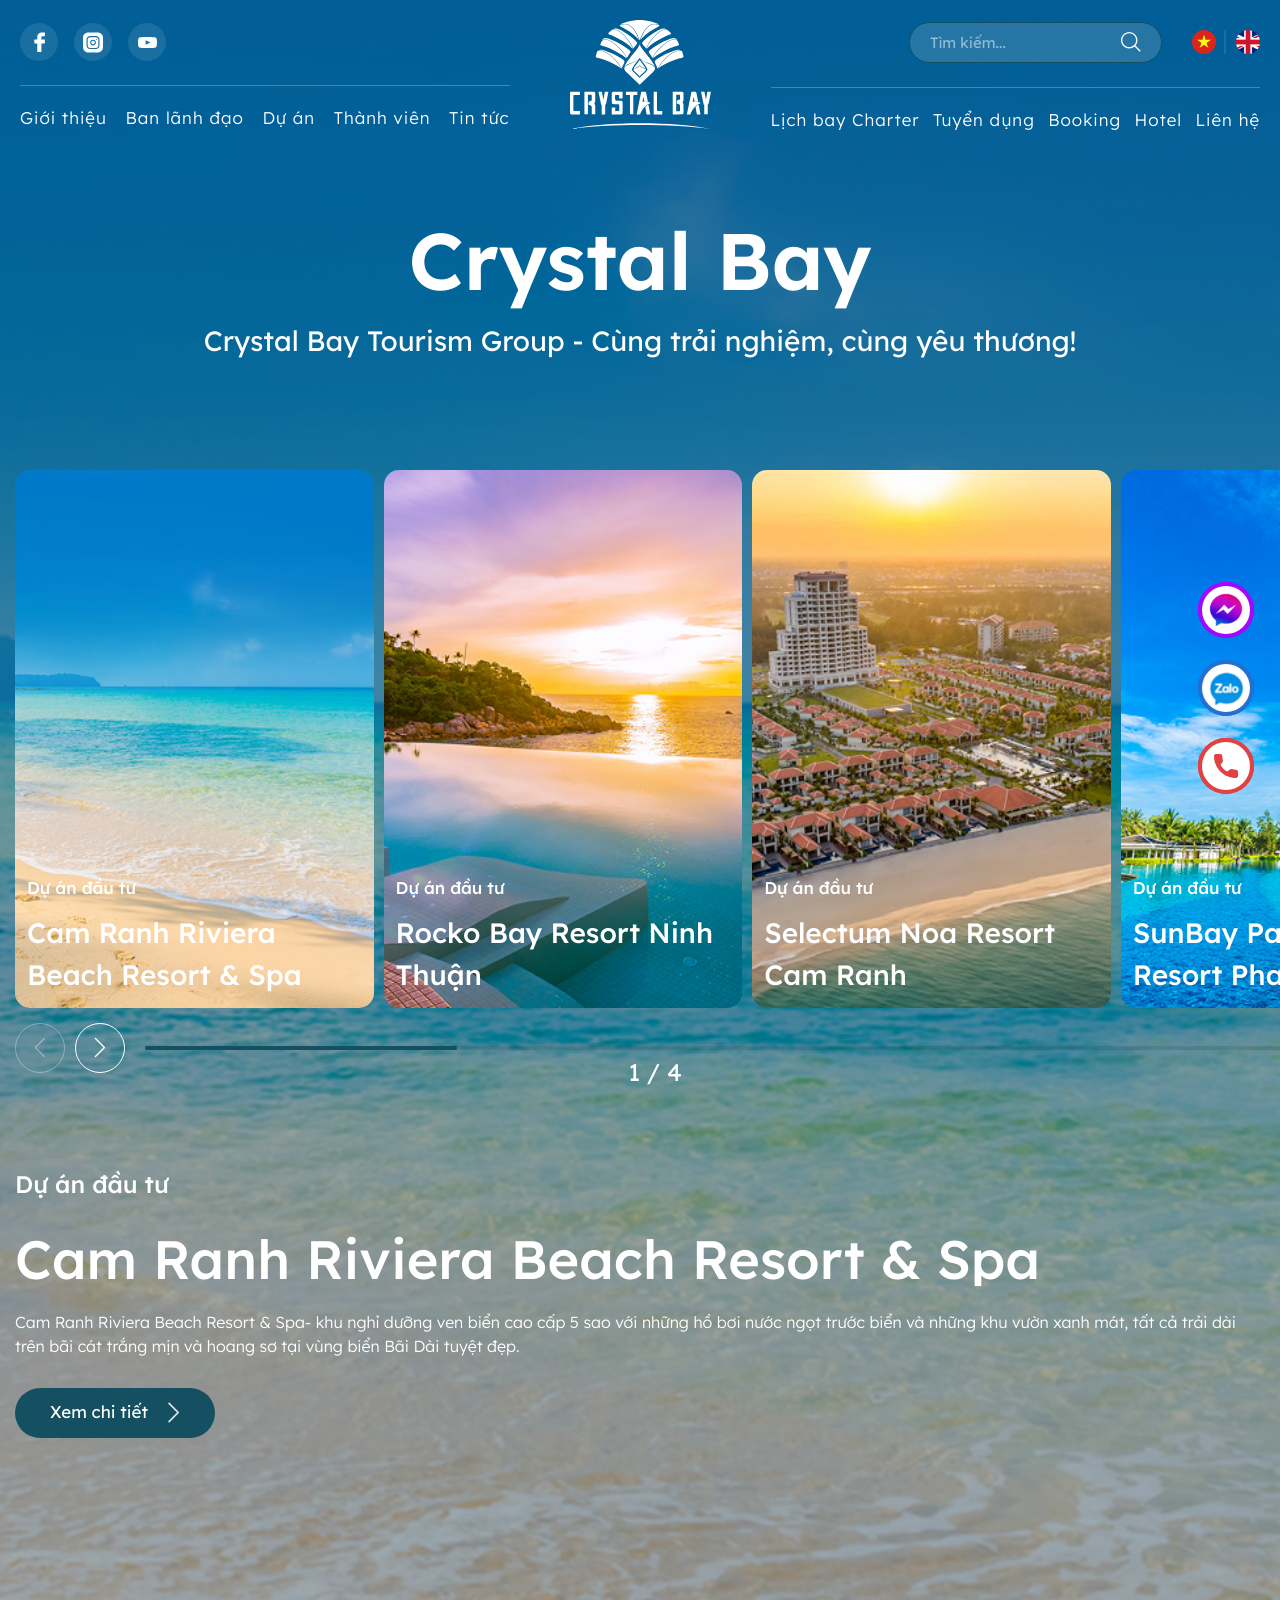
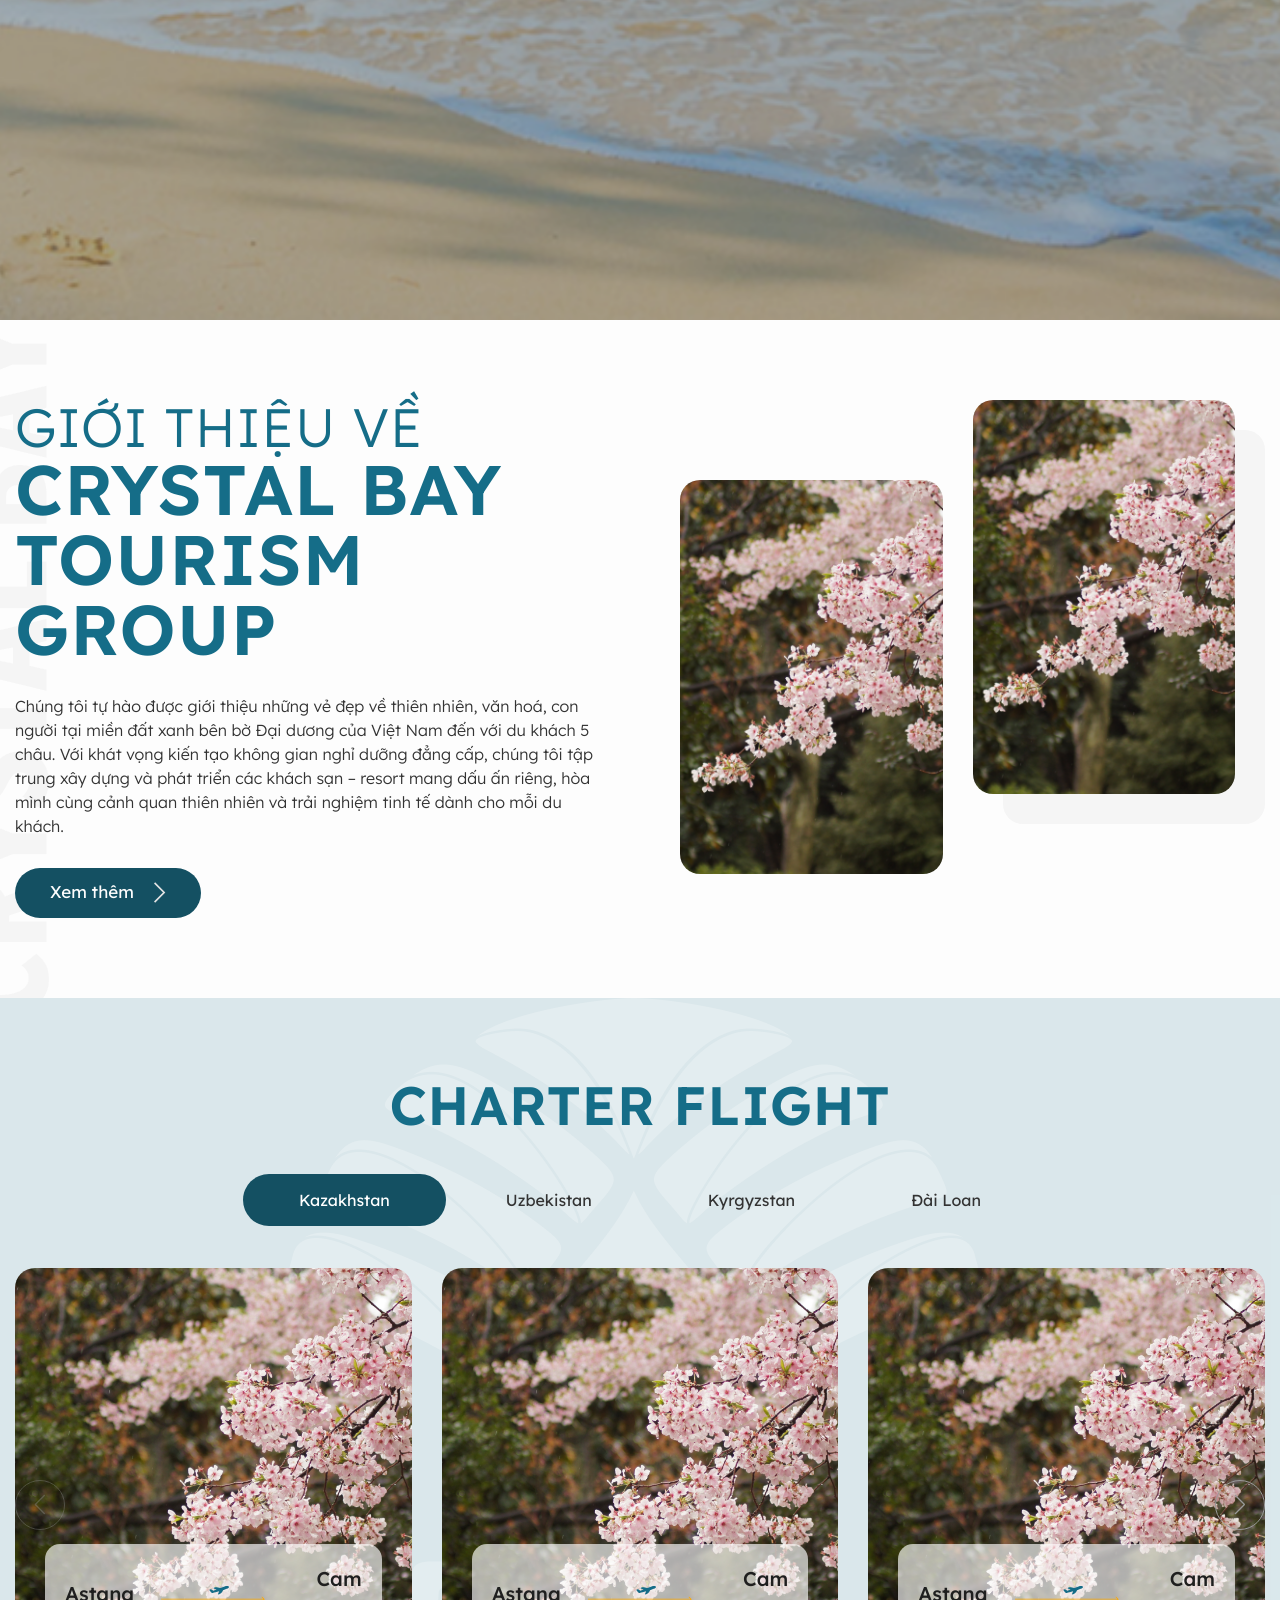
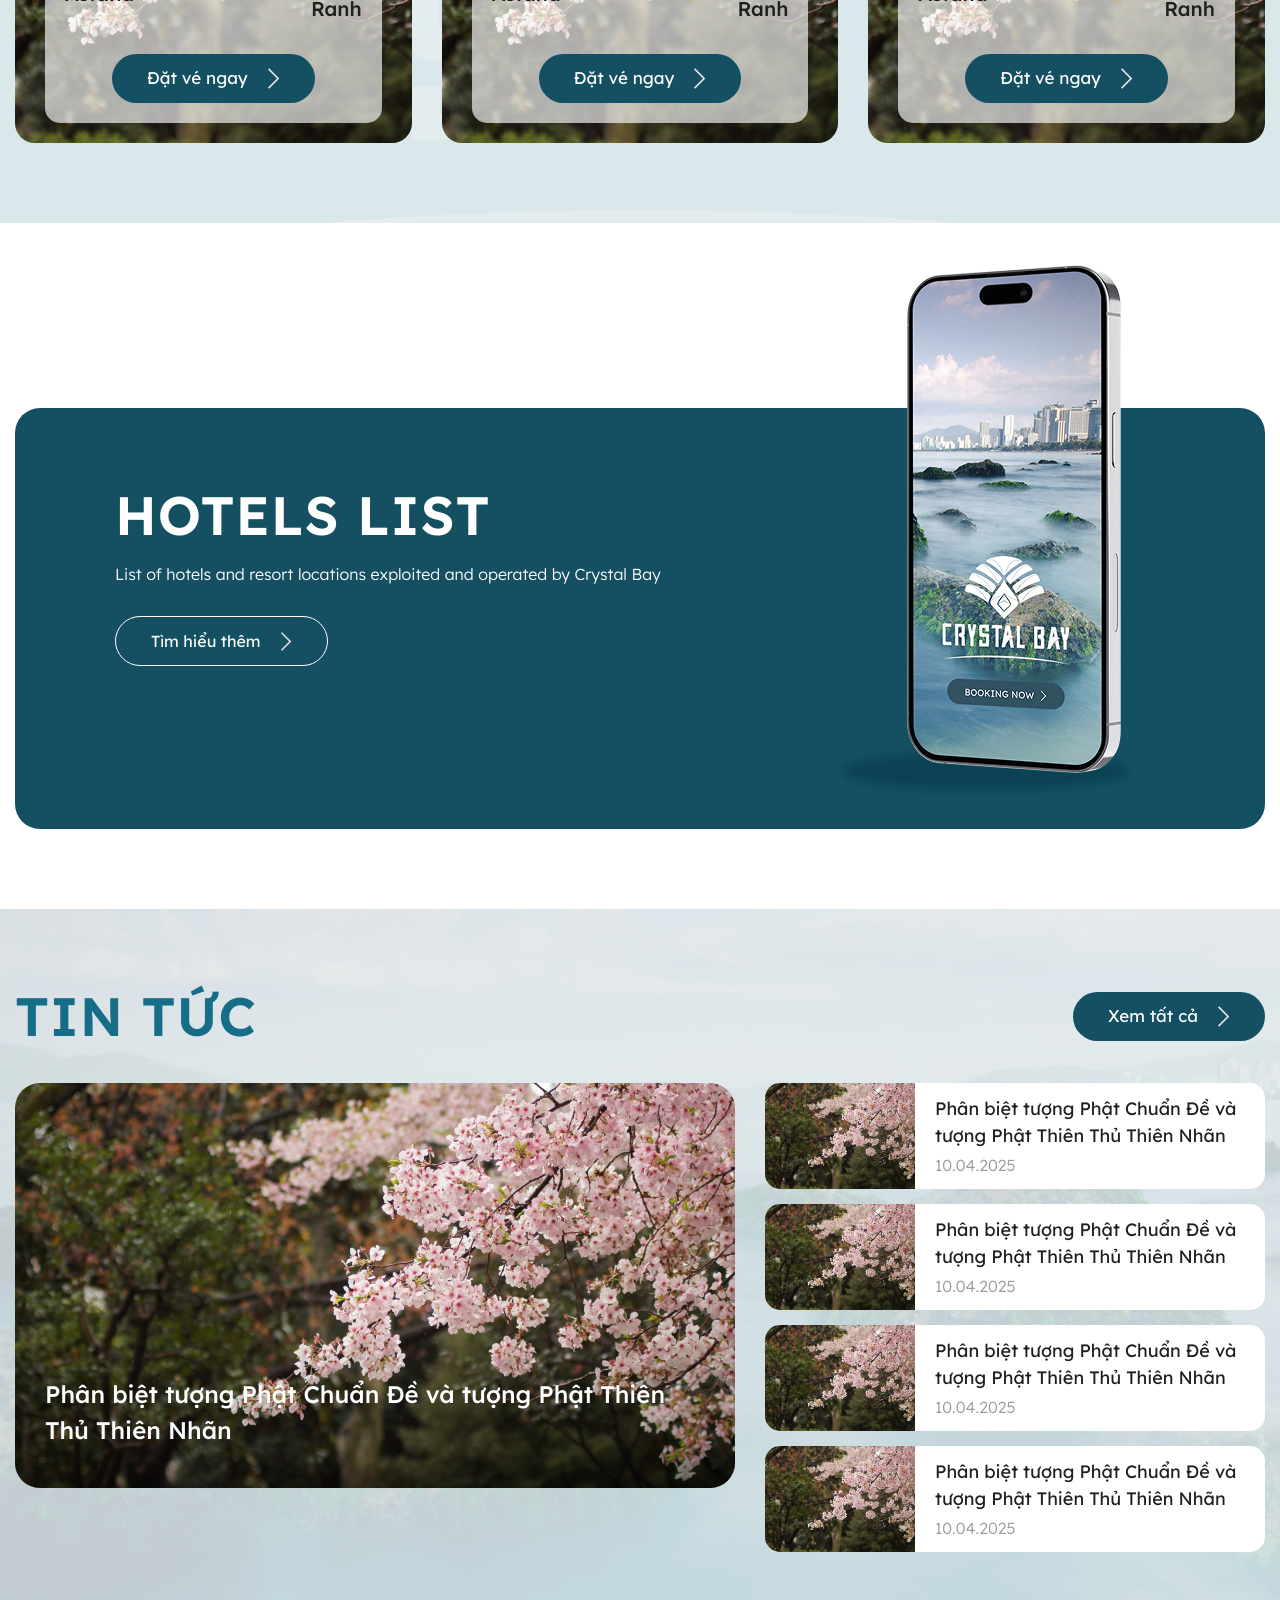
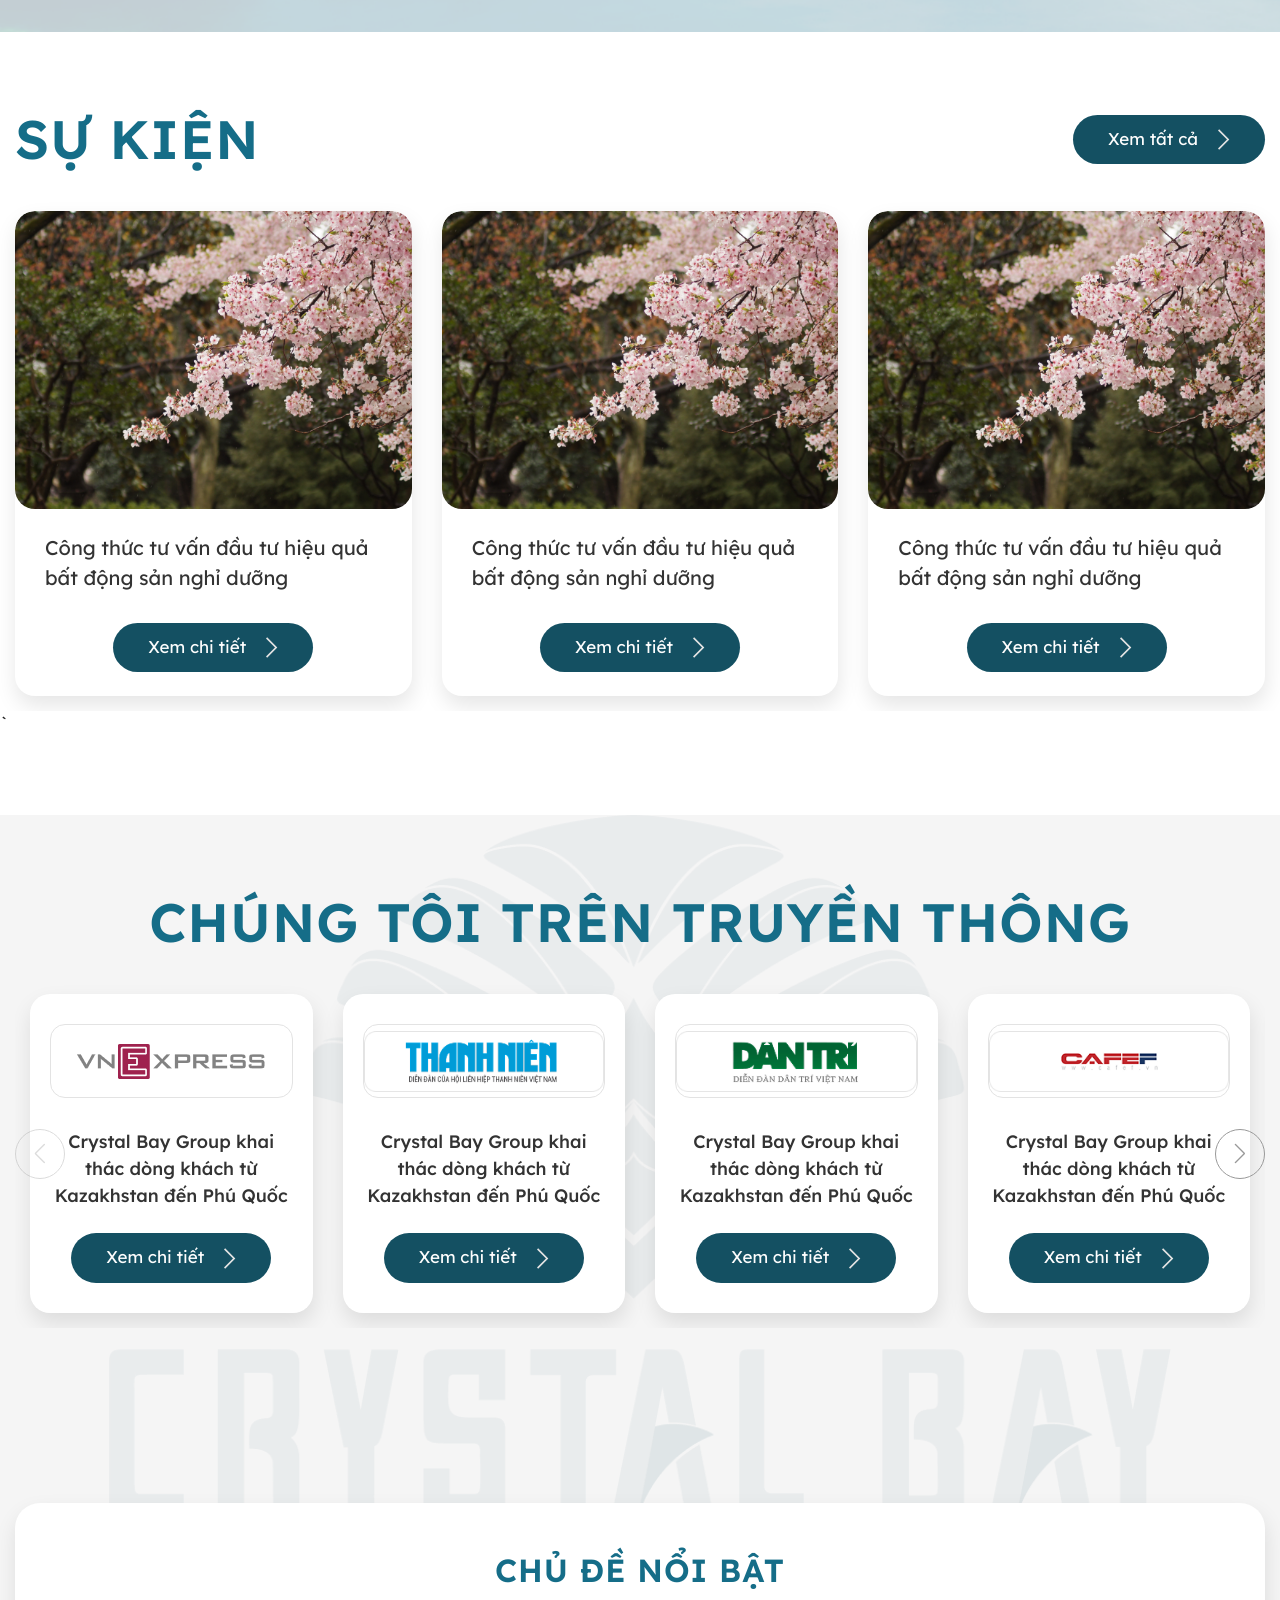
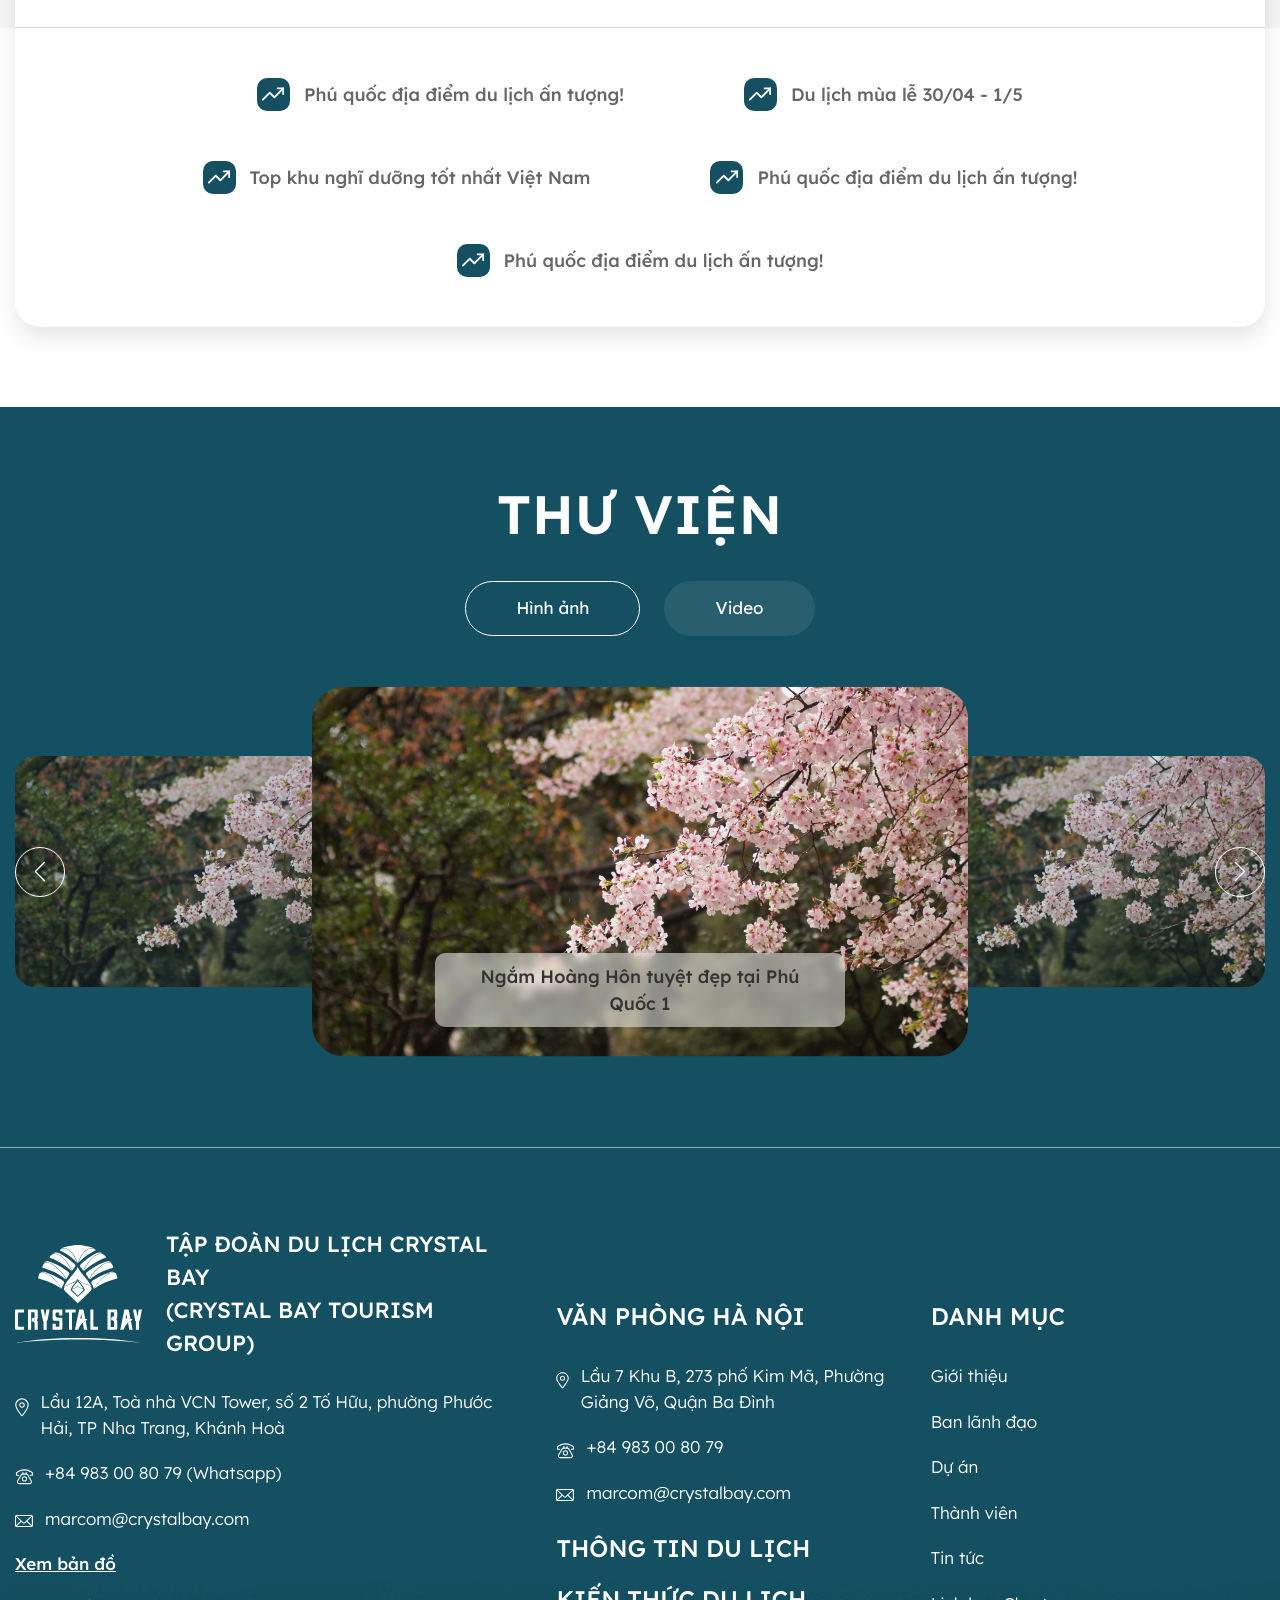
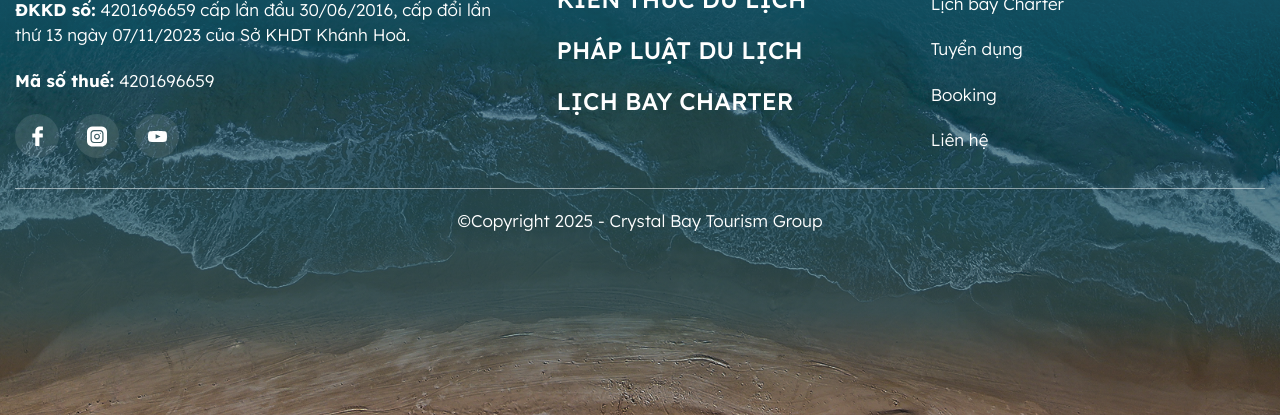
==== commit 9e098c69: "23/4" ====
--- a/index.html
+++ b/index.html
@@ -348,11 +348,11 @@
                                     <!-- item -->
                                     <div class="sub-menu__item">
                                         <!-- heading -->
-                                        <div class="heading-sub js__dropDown d-2xl-flex items-center justify-between px-16 py-8 text-gray-33">
-                                            <h3 class="heading-sub__title fs-17 fw-300">
+                                        <div class="heading-sub d-2xl-flex items-center justify-between px-16 py-8 text-gray-33">
+                                            <a href="#" class="heading-sub__title fs-17 fw-300">
                                                 Movies
-                                            </h3>
-                                            <div class="heading-sub__arrow">
+                                            </a>
+                                            <div class="heading-sub__arrow js__dropDown">
                                                 <img src="./images/icon/polyfon-cyan.svg" alt="">
                                             </div>
                                         </div>
@@ -377,11 +377,11 @@
                                     <!-- item -->
                                     <div class="sub-menu__item">
                                         <!-- heading -->
-                                        <div class="heading-sub js__dropDown d-2xl-flex items-center justify-between px-16 py-8 text-gray-33">
-                                            <h3 class="heading-sub__title fs-17 fw-300">
+                                        <div class="heading-sub d-2xl-flex items-center justify-between px-16 py-8 text-gray-33">
+                                            <a href="#" class="heading-sub__title fs-17 fw-300">
                                                 Movies
-                                            </h3>
-                                            <div class="heading-sub__arrow">
+                                            </a>
+                                            <div class="heading-sub__arrow js__dropDown">
                                                 <img src="./images/icon/polyfon-cyan.svg" alt="">
                                             </div>
                                         </div>
@@ -406,11 +406,11 @@
                                     <!-- item -->
                                     <div class="sub-menu__item">
                                         <!-- heading -->
-                                        <div class="heading-sub js__dropDown d-2xl-flex items-center justify-between px-16 py-8 text-gray-33">
-                                            <h3 class="heading-sub__title fs-17 fw-300">
+                                        <div class="heading-sub d-2xl-flex items-center justify-between px-16 py-8 text-gray-33">
+                                            <a href="#" class="heading-sub__title fs-17 fw-300">
                                                 Movies
-                                            </h3>
-                                            <div class="heading-sub__arrow">
+                                            </a>
+                                            <div class="heading-sub__arrow js__dropDown">
                                                 <img src="./images/icon/polyfon-cyan.svg" alt="">
                                             </div>
                                         </div>
@@ -432,6 +432,7 @@
                                         <!-- end sub menu list -->
                                     </div>
                                     <!-- end item -->
+                                    
                                    
                                 </div>
                                 <!-- end list -->
@@ -857,168 +858,189 @@
                     <!-- end heading -->
 
                     <!-- content -->
-                    <div class="section-tertiary-2__content mt-40 relative z-10">
+                    <div class="section-tertiary-2__content mt-40 relative z-10 js__changeTabSecondary">
                         <!-- top -->
                         <div class="section-tertiary-2__top">
                             <ul class="top-list d-2xl-flex items-center justify-center">
-                                <li class="top-item active">
-                                    <a href="#" class="top-link">Kazakhstan</a>
+                                <li class="top-item active js__tabItemSecondary pointer">
+                                    <div class="top-link">Kazakhstan</div>
                                 </li>
-                                <li class="top-item">
-                                    <a href="#" class="top-link">Uzbekistan</a>
+                                <li class="top-item js__tabItemSecondary pointer">
+                                    <div class="top-link">Uzbekistan</div>
                                 </li>
-                                <li class="top-item">
-                                    <a href="#" class="top-link">Kyrgyzstan</a>
+                                <li class="top-item js__tabItemSecondary pointer">
+                                    <div class="top-link">Kyrgyzstan</div>
                                 </li>
-                                <li class="top-item">
-                                    <a href="#" class="top-link">Đài Loan</a>
+                                <li class="top-item js__tabItemSecondary pointer">
+                                    <div class="top-link">Đài Loan</div>
                                 </li>
                             </ul>
                         </div>
                         <!-- end top -->
 
-                        <!-- slide -->
-                        <div class="section-tertiary-2__slide mt-40 js__swiperThreeContainer arrow-slide-secondary relative ">
-                            <div class="swiper js__swiperThrees">
-                                <div class="swiper-wrapper">
-                                    <!-- slide -->
-                                    <div class="swiper-slide">
-                                        <div class="article">
-                                            <!-- img -->
-                                            <div class="article-img">
-                                                <a href="#" class="image-wrapper-120 border-20">
-                                                    <img src="./images/2.jpg" alt="" class="section-secondary__rightImage">
-                                                </a>
-                                            </div>
-                                            <!-- end img -->
-                                            <!-- content -->
-                                            <div class="article-content">
-                                                <h3 class="article-title d-2xl-flex items-center justify-between">
-                                                    <span class="text-1 fs-20 fw-500 flex-1 d-2xl-block">Astana</span>
-                                                    <div class="icon mx-10 flex-0 w-35">
-                                                        <img src="./images/icon/fly_2.svg" alt="">
+                        <div class="tab-pane-secondary__container">
+                            <!-- tab pane -->
+                            <div class="tab-pane-secondary mt-40 js__tabPaneSecondary hidden active">
+                                <!-- slide -->
+                                <div class="section-tertiary-2__slide js__swiperThreeContainer arrow-slide-secondary relative ">
+                                    <div class="swiper js__swiperThrees">
+                                        <div class="swiper-wrapper">
+                                            <!-- slide -->
+                                            <div class="swiper-slide">
+                                                <div class="article">
+                                                    <!-- img -->
+                                                    <div class="article-img">
+                                                        <a href="#" class="image-wrapper-120 border-20">
+                                                            <img src="./images/2.jpg" alt="" class="section-secondary__rightImage">
+                                                        </a>
                                                     </div>
-                                                    <span class="text-2 fs-20 fw-500 flex-1 d-2xl-block text-right">Cam Ranh</span>
-                                                </h3>
-
-                                                <!-- btn -->
-                                                <div class="article-btn text-white mt-30 d-2xl-flex items-center justify-center">
-                                                    <a href="#" class="btn--primary-2 d-2xl-flex items-center justify-between fs-17">
-                                                        <span>Đặt vé ngay</span>
-                                                        <img src="./images/icon/arrow-next-w.svg" alt="" class="ml-20 icon-12">
-                                                    </a>
+                                                    <!-- end img -->
+                                                    <!-- content -->
+                                                    <div class="article-content">
+                                                        <h3 class="article-title d-2xl-flex items-center justify-between">
+                                                            <span class="text-1 fs-20 fw-500 flex-1 d-2xl-block">Astana</span>
+                                                            <div class="icon mx-10 flex-0 w-35">
+                                                                <img src="./images/icon/fly_2.svg" alt="">
+                                                            </div>
+                                                            <span class="text-2 fs-20 fw-500 flex-1 d-2xl-block text-right">Cam Ranh</span>
+                                                        </h3>
+        
+                                                        <!-- btn -->
+                                                        <div class="article-btn text-white mt-30 d-2xl-flex items-center justify-center">
+                                                            <a href="#" class="btn--primary-2 d-2xl-flex items-center justify-between fs-17">
+                                                                <span>Đặt vé ngay</span>
+                                                                <img src="./images/icon/arrow-next-w.svg" alt="" class="ml-20 icon-12">
+                                                            </a>
+                                                        </div>
+                                                        <!-- end btn -->
+                                                    </div>
+                                                    <!-- end content -->
                                                 </div>
-                                                <!-- end btn -->
-                                            </div>
-                                            <!-- end content -->
-                                        </div>
-                                    </div>
-                                    <!-- end slide -->
-                                    <!-- slide -->
-                                    <div class="swiper-slide">
-                                        <div class="article">
-                                            <!-- img -->
-                                            <div class="article-img">
-                                                <a href="#" class="image-wrapper-120 border-20">
-                                                    <img src="./images/2.jpg" alt="" class="section-secondary__rightImage">
-                                                </a>
-                                            </div>
-                                            <!-- end img -->
-                                            <!-- content -->
-                                            <div class="article-content">
-                                                <h3 class="article-title d-2xl-flex items-center justify-between">
-                                                    <span class="text-1 fs-20 fw-500 flex-1 d-2xl-block">Astana</span>
-                                                    <div class="icon mx-10 flex-0 w-35">
-                                                        <img src="./images/icon/fly_2.svg" alt="">
+                                            </div>
+                                            <!-- end slide -->
+                                            <!-- slide -->
+                                            <div class="swiper-slide">
+                                                <div class="article">
+                                                    <!-- img -->
+                                                    <div class="article-img">
+                                                        <a href="#" class="image-wrapper-120 border-20">
+                                                            <img src="./images/2.jpg" alt="" class="section-secondary__rightImage">
+                                                        </a>
                                                     </div>
-                                                    <span class="text-2 fs-20 fw-500 flex-1 d-2xl-block text-right">Cam Ranh</span>
-                                                </h3>
-
-                                                <!-- btn -->
-                                                <div class="article-btn text-white mt-30 d-2xl-flex items-center justify-center">
-                                                    <a href="#" class="btn--primary-2 d-2xl-flex items-center justify-between fs-17">
-                                                        <span>Đặt vé ngay</span>
-                                                        <img src="./images/icon/arrow-next-w.svg" alt="" class="ml-20 icon-12">
-                                                    </a>
+                                                    <!-- end img -->
+                                                    <!-- content -->
+                                                    <div class="article-content">
+                                                        <h3 class="article-title d-2xl-flex items-center justify-between">
+                                                            <span class="text-1 fs-20 fw-500 flex-1 d-2xl-block">Astana</span>
+                                                            <div class="icon mx-10 flex-0 w-35">
+                                                                <img src="./images/icon/fly_2.svg" alt="">
+                                                            </div>
+                                                            <span class="text-2 fs-20 fw-500 flex-1 d-2xl-block text-right">Cam Ranh</span>
+                                                        </h3>
+        
+                                                        <!-- btn -->
+                                                        <div class="article-btn text-white mt-30 d-2xl-flex items-center justify-center">
+                                                            <a href="#" class="btn--primary-2 d-2xl-flex items-center justify-between fs-17">
+                                                                <span>Đặt vé ngay</span>
+                                                                <img src="./images/icon/arrow-next-w.svg" alt="" class="ml-20 icon-12">
+                                                            </a>
+                                                        </div>
+                                                        <!-- end btn -->
+                                                    </div>
+                                                    <!-- end content -->
                                                 </div>
-                                                <!-- end btn -->
-                                            </div>
-                                            <!-- end content -->
-                                        </div>
-                                    </div>
-                                    <!-- end slide -->
-                                    <!-- slide -->
-                                    <div class="swiper-slide">
-                                        <div class="article">
-                                            <!-- img -->
-                                            <div class="article-img">
-                                                <a href="#" class="image-wrapper-120 border-20">
-                                                    <img src="./images/2.jpg" alt="" class="section-secondary__rightImage">
-                                                </a>
-                                            </div>
-                                            <!-- end img -->
-                                            <!-- content -->
-                                            <div class="article-content">
-                                                <h3 class="article-title d-2xl-flex items-center justify-between">
-                                                    <span class="text-1 fs-20 fw-500 flex-1 d-2xl-block">Astana</span>
-                                                    <div class="icon mx-10 flex-0 w-35">
-                                                        <img src="./images/icon/fly_2.svg" alt="">
+                                            </div>
+                                            <!-- end slide -->
+                                            <!-- slide -->
+                                            <div class="swiper-slide">
+                                                <div class="article">
+                                                    <!-- img -->
+                                                    <div class="article-img">
+                                                        <a href="#" class="image-wrapper-120 border-20">
+                                                            <img src="./images/2.jpg" alt="" class="section-secondary__rightImage">
+                                                        </a>
                                                     </div>
-                                                    <span class="text-2 fs-20 fw-500 flex-1 d-2xl-block text-right">Cam Ranh</span>
-                                                </h3>
-
-                                                <!-- btn -->
-                                                <div class="article-btn text-white mt-30 d-2xl-flex items-center justify-center">
-                                                    <a href="#" class="btn--primary-2 d-2xl-flex items-center justify-between fs-17">
-                                                        <span>Đặt vé ngay</span>
-                                                        <img src="./images/icon/arrow-next-w.svg" alt="" class="ml-20 icon-12">
-                                                    </a>
+                                                    <!-- end img -->
+                                                    <!-- content -->
+                                                    <div class="article-content">
+                                                        <h3 class="article-title d-2xl-flex items-center justify-between">
+                                                            <span class="text-1 fs-20 fw-500 flex-1 d-2xl-block">Astana</span>
+                                                            <div class="icon mx-10 flex-0 w-35">
+                                                                <img src="./images/icon/fly_2.svg" alt="">
+                                                            </div>
+                                                            <span class="text-2 fs-20 fw-500 flex-1 d-2xl-block text-right">Cam Ranh</span>
+                                                        </h3>
+        
+                                                        <!-- btn -->
+                                                        <div class="article-btn text-white mt-30 d-2xl-flex items-center justify-center">
+                                                            <a href="#" class="btn--primary-2 d-2xl-flex items-center justify-between fs-17">
+                                                                <span>Đặt vé ngay</span>
+                                                                <img src="./images/icon/arrow-next-w.svg" alt="" class="ml-20 icon-12">
+                                                            </a>
+                                                        </div>
+                                                        <!-- end btn -->
+                                                    </div>
+                                                    <!-- end content -->
                                                 </div>
-                                                <!-- end btn -->
-                                            </div>
-                                            <!-- end content -->
-                                        </div>
-                                    </div>
-                                    <!-- end slide -->
-                                    <!-- slide -->
-                                    <div class="swiper-slide">
-                                        <div class="article">
-                                            <!-- img -->
-                                            <div class="article-img">
-                                                <a href="#" class="image-wrapper-120 border-20">
-                                                    <img src="./images/2.jpg" alt="" class="section-secondary__rightImage">
-                                                </a>
-                                            </div>
-                                            <!-- end img -->
-                                            <!-- content -->
-                                            <div class="article-content">
-                                                <h3 class="article-title d-2xl-flex items-center justify-between">
-                                                    <span class="text-1 fs-20 fw-500 flex-1 d-2xl-block">Astana</span>
-                                                    <div class="icon mx-10 flex-0 w-35">
-                                                        <img src="./images/icon/fly_2.svg" alt="">
+                                            </div>
+                                            <!-- end slide -->
+                                            <!-- slide -->
+                                            <div class="swiper-slide">
+                                                <div class="article">
+                                                    <!-- img -->
+                                                    <div class="article-img">
+                                                        <a href="#" class="image-wrapper-120 border-20">
+                                                            <img src="./images/2.jpg" alt="" class="section-secondary__rightImage">
+                                                        </a>
                                                     </div>
-                                                    <span class="text-2 fs-20 fw-500 flex-1 d-2xl-block text-right">Cam Ranh</span>
-                                                </h3>
-
-                                                <!-- btn -->
-                                                <div class="article-btn text-white mt-30 d-2xl-flex items-center justify-center">
-                                                    <a href="#" class="btn--primary-2 d-2xl-flex items-center justify-between fs-17">
-                                                        <span>Đặt vé ngay</span>
-                                                        <img src="./images/icon/arrow-next-w.svg" alt="" class="ml-20 icon-12">
-                                                    </a>
+                                                    <!-- end img -->
+                                                    <!-- content -->
+                                                    <div class="article-content">
+                                                        <h3 class="article-title d-2xl-flex items-center justify-between">
+                                                            <span class="text-1 fs-20 fw-500 flex-1 d-2xl-block">Astana</span>
+                                                            <div class="icon mx-10 flex-0 w-35">
+                                                                <img src="./images/icon/fly_2.svg" alt="">
+                                                            </div>
+                                                            <span class="text-2 fs-20 fw-500 flex-1 d-2xl-block text-right">Cam Ranh</span>
+                                                        </h3>
+        
+                                                        <!-- btn -->
+                                                        <div class="article-btn text-white mt-30 d-2xl-flex items-center justify-center">
+                                                            <a href="#" class="btn--primary-2 d-2xl-flex items-center justify-between fs-17">
+                                                                <span>Đặt vé ngay</span>
+                                                                <img src="./images/icon/arrow-next-w.svg" alt="" class="ml-20 icon-12">
+                                                            </a>
+                                                        </div>
+                                                        <!-- end btn -->
+                                                    </div>
+                                                    <!-- end content -->
                                                 </div>
-                                                <!-- end btn -->
-                                            </div>
-                                            <!-- end content -->
-                                        </div>
-                                    </div>
-                                    <!-- end slide -->
-                                </div>
-                            </div>
-                            <div class="swiper-button-next"></div>
-                            <div class="swiper-button-prev"></div>
-                        </div>
-                        <!-- end slide -->
+                                            </div>
+                                            <!-- end slide -->
+                                        </div>
+                                    </div>
+                                    <div class="swiper-button-next"></div>
+                                    <div class="swiper-button-prev"></div>
+                                </div>
+                                <!-- end slide -->
+                            </div>
+                            <!-- end tab pane -->
+                            <!-- tab pane -->
+                            <div class="tab-pane-secondary mt-40 js__tabPaneSecondary hidden">
+                                Lorem ipsum dolor sit amet consectetur adipisicing elit. Commodi rerum inventore ipsa facere non quibusdam pariatur tenetur culpa esse, qui in eos voluptatibus tempora aliquam obcaecati, perferendis nemo cupiditate doloribus.
+                            </div>
+                            <!-- end tab pane -->
+                            <!-- tab pane -->
+                            <div class="tab-pane-secondary mt-40 js__tabPaneSecondary hidden">
+                                Lorem ipsum dolor sit amet consectetur adipisicing elit.
+                            </div>
+                            <!-- end tab pane -->
+                            <!-- tab pane -->
+                            <div class="tab-pane-secondary mt-40 js__tabPaneSecondary hidden">
+                                Lorem ipsum doeos voluptatibus tempora aliquam obcaecati, perferendis nemo cupiditate doloribus.
+                            </div>
+                            <!-- end tab pane -->
+                        </div>
                     </div>
                     <!-- end content -->
                 </div>
--- a/css/style.css
+++ b/css/style.css
@@ -1348,6 +1348,9 @@
   margin: 2.5rem;
 }
 
+.mt-56 {
+  margin-top: 56px;
+}
 .mt-70 {
   margin-top: 70px;
 }
@@ -2022,11 +2025,13 @@
   margin-top: 20px;
   transition: all 0.2s;
   display: none;
-}
-.navbar-dropdown::before {
+  max-height: 70vh;
+  overflow: auto;
+}
+.navbar-item::before {
   content: "";
   position: absolute;
-  top: -25px;
+  top: 0;
   left: 0;
   right: 0;
   height: 50px;
@@ -2136,9 +2141,12 @@
 }
 
 .header-2 .list-sub {
+  /* display: none; */
+  display: block;
+}
+.header-2 .sub-menu__item.active .heading-sub__arrow {
   display: none;
 }
-
 .header-2 .sub-menu__item.active .heading-sub__arrow img {
   color: #fff;
   transform: rotate(-180deg);
@@ -2853,6 +2861,7 @@
 .section-quinary-2__left .article-content {
   background-image: linear-gradient(180deg, rgba(0,0,0,0) 0%, rgba(0,0,0,0.2) 66%, rgba(0,0,0,0.5) 100%);
   justify-content: flex-end;
+  top: auto;
 }
 .section-quinary-2__left .article-inner img{
   transition: transform 0.3s;
--- a/css/responsive.css
+++ b/css/responsive.css
@@ -1,1614 +1,1616 @@
 @media (max-width: 1600px) {
-  /*------------------------------------------------------------- cate*/
-  .sidebar-container {
-      display: grid;
-      grid-template-columns: 300px 1fr;
-      gap: 20px;
-  }
-
-  .side-primary {
-      position: relative !important;
-      left: auto;
-      max-width: 300px;
-  }
-}
-@media (max-width: 1366px) {
-  /*------------------------------------------------------------- index*/
-  .section-primary-2__large .article-img .ratio-16x9 {
-    padding-bottom: 120%;
-  }
-  .section-primary-2__large .article-content {
-    padding-left: 15px;
-    padding-right: 15px;
-  }
-  .section-primary-2__large .article-content .bot {
-    padding-top: 730px;
-    max-width: 100%;
-}
-  .section-primary-2__smalls {
-    position: absolute;
-    bottom: auto;
-    right: 0;
-    top: 470px;
-    max-width: 100%;
-    width: 100%;
-    left: 15px;
-}
-.arrow-slide-tertiary .swiper-button-next,
-.arrow-slide-tertiary .swiper-rtl .swiper-button-prev,
-.arrow-slide-secondary .swiper-button-next,
-.arrow-slide-secondary .swiper-rtl .swiper-button-prev {
-  right: 0px;
-  left: auto;
-}
-.arrow-slide-tertiary .swiper-button-prev,
-.arrow-slide-tertiary .swiper-rtl .swiper-button-next,
-.arrow-slide-secondary .swiper-button-prev,
-.arrow-slide-secondary .swiper-rtl .swiper-button-next {
-  left: 0px;
-  right: auto;
-}
-
-  /*------------------------------------------------------------- cate*/
-  .side-primary {
-      max-width: 100%;
-      margin-bottom: 30px;
-  }
-  .side-primary__form {
-      display: grid;
-      grid-template-columns: repeat(2, 1fr);
-      grid-gap: 0 20px;
-  }
-  .side-primary__btn {
-      grid-column: 1/3;
-  }
-  
-}
-/* 1280px */
-@media (max-width: 1280px) {
-  .d-xl-none {
-      display: none;
-  }
-
-  .d-xl-block {
-      display: block;
-  }
-
-  .d-xl-flex {
-      display: flex;
-  }
-
-  .d-xl-grid {
-      display: grid;
-  }
- 
-
-  /*------------------------------------------------------------- header*/
-  /*------------------------------------------------------------- index*/
-  .section-primary-2__large .article-img .ratio-16x9 {
-    padding-bottom: 150%;
-  }
-
-  /*------------------------------------------------------------- cate*/
-  .sidebar-container {
-      display: block;
-  }
-
-  /*------------------------------------------------------------- product*/
-  .product-primary {
-      padding: 67px 20px;
-  }
-
-  /*------------------------------------------------------------- ban lanh dao*/
-  .leadership-primary__rowTop img {
-      width: 300px;
-      height: 300px;
-  }
-  .leadership-primary__rowBot img {
-      width: 200px;
-      height: 200px;
-  }
-
-  /*------------------------------------------------------------- contact*/
-  .contact-primary__container {
-      display: block;
-  }
-  .contact-primary__left {
-      margin-bottom: 20px;
-  }
-  .contact-primary__right {
-      margin-right: 0;
-  }
-  .contact-primary__right iframe {
-      width: 100%;
-  }
-
-  /*------------------------------------------------------------- detail*/
-  /*------------------------------------------------------------- detail handbook*/
-  .detail-handbook-secondary__container,
-  .detail-handbook-related-new,
-  .detail-handbook-tertiary {
+    /*------------------------------------------------------------- cate*/
+    .sidebar-container {
+        display: grid;
+        grid-template-columns: 300px 1fr;
+        gap: 20px;
+    }
+  
+    .side-primary {
+        position: relative !important;
+        left: auto;
+        max-width: 300px;
+    }
+  }
+  @media (max-width: 1366px) {
+    /*------------------------------------------------------------- index*/
+    .section-primary-2__large .article-img .ratio-16x9 {
+      padding-bottom: 120%;
+    }
+    .section-primary-2__large .article-content {
       padding-left: 15px;
       padding-right: 15px;
-  }
-
-  /*------------------------------------------------------------- footer*/
-}
-/* 1024px */
-@media (max-width: 1024px) {
-  .d-lg-none {
-      display: none;
-  }
-
-  .d-lg-block {
-      display: block;
-  }
-
-  .d-lg-flex {
-      display: flex;
-  }
-
-  .d-lg-grid {
-      display: grid;
-  }
-
-  /*------------------------------------------------------------- header*/
-  .header {
-      padding: 16px 20px;
-  }
-  .header-mb__centerLogo {
-      transition: all 0.2s ease-in-out;
-      height: 80px;
-      width: auto;
-  }
-  .header.sticky {
-      padding: 10px 15px;
-  }
-  .header.sticky .header-mb__centerLogo {
-      /* height: 50px; */
-  }
-
-  /*------------------------------------------------------------- index*/
-  .section-primary-2__large .article-content .bot {
-    padding-top: 600px;
-    }
-  .section-page {
-      display: none;
-  }
-
-  .section-primary {
-      min-height: 50vh;
-  }
-  .section-primary::after {
-      height: 100%;
-  }
-  .section-primary-slideWrapper {
-      display: block;
-  }
-  .section-primary-slideWrapper .heading {
-      margin-bottom: 40px;
-  }
-  .section-primary-contentText {
-      padding-top: 150px;
-  }
-  .section-primary-contentText .title-one {
-      font-size: 80px;
-  }
-  .section-primary-contentText .title-two {
-      font-size: 100px;
-      margin-top: -40px;
-  }
-  .section-primary-contentText-inner {
-      margin-left: 100px;
-  }
-  .section-primary-slide {
-      padding-top: 50px;
-      padding-left: 20px;
-      padding-right: 20px;
-  }
-
-  .section-secondary {
-      padding-left: 20px;
-      padding-right: 20px;
-  }
-  .section-secondary__left .title-one {
-      font-size: 80px;
-  }
-  .section-secondary__left .title-two {
-      font-size: 80px;
-      margin-top: -30px;
-  }
-
-  .section-tertiary__container {
-      padding-left: 20px;
-      padding-right: 20px;
-  }
-
-  .section-quaternary {
-      padding-left: 20px;
-      padding-right: 20px;
-  }
-  .section-quaternary__rightImage {
-      width: 250px;
-  }
-
-  .section-quinary {
-      padding-left: 20px;
-      padding-right: 20px;
-  }
-  .section-quinary__container .swiper-slide.swiper-slide-active {
-      width: auto;
-  }
-  .section-quinary__container .swiper-slide {
-      width: auto;
-  }
-  .section-quinary__container .swiper-button-prev,
-  .section-quinary__container .swiper-rtl .swiper-button-next {
-      right: 70px;
-  }
-
-  .section-senary {
-      padding-left: 20px;
-      padding-right: 20px;
-  }
-  .section-senary .swiper-button-next,
-  .section-senary .swiper-rtl .swiper-button-prev {
+    }
+    .section-primary-2__large .article-content .bot {
+      padding-top: 730px;
+      max-width: 100%;
+  }
+    .section-primary-2__smalls {
+      position: absolute;
+      bottom: auto;
+      right: 0;
+      top: 470px;
+      max-width: 100%;
+      width: 100%;
+      left: 15px;
+  }
+  .arrow-slide-tertiary .swiper-button-next,
+  .arrow-slide-tertiary .swiper-rtl .swiper-button-prev,
+  .arrow-slide-secondary .swiper-button-next,
+  .arrow-slide-secondary .swiper-rtl .swiper-button-prev {
+    right: 0px;
+    left: auto;
+  }
+  .arrow-slide-tertiary .swiper-button-prev,
+  .arrow-slide-tertiary .swiper-rtl .swiper-button-next,
+  .arrow-slide-secondary .swiper-button-prev,
+  .arrow-slide-secondary .swiper-rtl .swiper-button-next {
+    left: 0px;
+    right: auto;
+  }
+  
+    /*------------------------------------------------------------- cate*/
+    .side-primary {
+        max-width: 100%;
+        margin-bottom: 30px;
+    }
+    .side-primary__form {
+        display: grid;
+        grid-template-columns: repeat(2, 1fr);
+        grid-gap: 0 20px;
+    }
+    .side-primary__btn {
+        grid-column: 1/3;
+    }
+    
+  }
+  /* 1280px */
+  @media (max-width: 1280px) {
+    .d-xl-none {
+        display: none;
+    }
+  
+    .d-xl-block {
+        display: block;
+    }
+  
+    .d-xl-flex {
+        display: flex;
+    }
+  
+    .d-xl-grid {
+        display: grid;
+    }
+   
+  
+    /*------------------------------------------------------------- header*/
+    /*------------------------------------------------------------- index*/
+    .section-primary-2__large .article-img .ratio-16x9 {
+      padding-bottom: 150%;
+    }
+  
+    /*------------------------------------------------------------- cate*/
+    .sidebar-container {
+        display: block;
+    }
+  
+    /*------------------------------------------------------------- product*/
+    .product-primary {
+        padding: 67px 20px;
+    }
+  
+    /*------------------------------------------------------------- ban lanh dao*/
+    .leadership-primary__rowTop img {
+        width: 300px;
+        height: 300px;
+    }
+    .leadership-primary__rowBot img {
+        width: 200px;
+        height: 200px;
+    }
+  
+    /*------------------------------------------------------------- contact*/
+    .contact-primary__container {
+        display: block;
+    }
+    .contact-primary__left {
+        margin-bottom: 20px;
+    }
+    .contact-primary__right {
+        margin-right: 0;
+    }
+    .contact-primary__right iframe {
+        width: 100%;
+    }
+  
+    /*------------------------------------------------------------- detail*/
+    /*------------------------------------------------------------- detail handbook*/
+    .detail-handbook-secondary__container,
+    .detail-handbook-related-new,
+    .detail-handbook-tertiary {
+        padding-left: 15px;
+        padding-right: 15px;
+    }
+  
+    /*------------------------------------------------------------- footer*/
+  }
+  /* 1024px */
+  @media (max-width: 1024px) {
+    .d-lg-none {
+        display: none;
+    }
+  
+    .d-lg-block {
+        display: block;
+    }
+  
+    .d-lg-flex {
+        display: flex;
+    }
+  
+    .d-lg-grid {
+        display: grid;
+    }
+  
+    /*------------------------------------------------------------- header*/
+    .header {
+        padding: 16px 20px;
+    }
+    .header-mb__centerLogo {
+        transition: all 0.2s ease-in-out;
+        height: 80px;
+        width: auto;
+    }
+    .header.sticky {
+        padding: 10px 15px;
+    }
+    .header.sticky .header-mb__centerLogo {
+        /* height: 50px; */
+    }
+  
+    /*------------------------------------------------------------- index*/
+    .section-primary-2__large .article-content .bot {
+      padding-top: 600px;
+      }
+    .section-page {
+        display: none;
+    }
+  
+    .section-primary {
+        min-height: 50vh;
+    }
+    .section-primary::after {
+        height: 100%;
+    }
+    .section-primary-slideWrapper {
+        display: block;
+    }
+    .section-primary-slideWrapper .heading {
+        margin-bottom: 40px;
+    }
+    .section-primary-contentText {
+        padding-top: 150px;
+    }
+    .section-primary-contentText .title-one {
+        font-size: 80px;
+    }
+    .section-primary-contentText .title-two {
+        font-size: 100px;
+        margin-top: -40px;
+    }
+    .section-primary-contentText-inner {
+        margin-left: 100px;
+    }
+    .section-primary-slide {
+        padding-top: 50px;
+        padding-left: 20px;
+        padding-right: 20px;
+    }
+  
+    .section-secondary {
+        padding-left: 20px;
+        padding-right: 20px;
+    }
+    .section-secondary__left .title-one {
+        font-size: 80px;
+    }
+    .section-secondary__left .title-two {
+        font-size: 80px;
+        margin-top: -30px;
+    }
+  
+    .section-tertiary__container {
+        padding-left: 20px;
+        padding-right: 20px;
+    }
+  
+    .section-quaternary {
+        padding-left: 20px;
+        padding-right: 20px;
+    }
+    .section-quaternary__rightImage {
+        width: 250px;
+    }
+  
+    .section-quinary {
+        padding-left: 20px;
+        padding-right: 20px;
+    }
+    .section-quinary__container .swiper-slide.swiper-slide-active {
+        width: auto;
+    }
+    .section-quinary__container .swiper-slide {
+        width: auto;
+    }
+    .section-quinary__container .swiper-button-prev,
+    .section-quinary__container .swiper-rtl .swiper-button-next {
+        right: 70px;
+    }
+  
+    .section-senary {
+        padding-left: 20px;
+        padding-right: 20px;
+    }
+    .section-senary .swiper-button-next,
+    .section-senary .swiper-rtl .swiper-button-prev {
+        right: 10px;
+    }
+    .section-senary .swiper-button-prev,
+    .section-senary .swiper-rtl .swiper-button-next {
+        left: 10px;
+        right: auto;
+    }
+  
+    .section-slide .swiper-button-next,
+    .section-slide .swiper-button-prev {
+        width: 56px;
+        height: 56px;
+    }
+  
+    
+  
+    /*------------------------------------------------------------- cate*/
+    /*------------------------------------------------------------- intro*/
+    .intro-primary {
+        padding: 150px 40px 40px;
+    }
+    .intro-primary__title {
+        margin-bottom: 40px;
+    }
+    .intro-primary__next {
+        width: 56px;
+        height: 56px;
+    }
+    .intro-primary__prev {
+        width: 56px;
+        height: 56px;
+    }
+  
+    .intro-secondary {
+        padding: 67px 20px;
+    }
+    .intro-secondary__container {
+        flex-direction: column;
+    }
+    .intro-secondary__left {
+        order: 2;
+        width: 100%;
+    }
+    .intro-secondary__left .image-wrapper-120 {
+        padding-bottom: 40%;
+    }
+  
+    .intro-tertiary {
+        min-height: 50vh;
+    }
+    .intro-tertiary__content {
+        position: absolute;
+        top: 200px;
+        left: 50%;
+        right: auto;
+        transform: translateX(-50%);
+        max-width: 515px;
+    }
+  
+    .intro-quaternary {
+        padding: 64px 20px;
+    }
+  
+    .intro-quinary {
+        padding-left: 100px;
+        padding-right: 100px;
+    }
+    .intro-quinary .swiper-button-next,
+    .intro-quinary .swiper-rtl .swiper-button-prev {
+        right: -70px;
+        left: auto;
+    }
+    .intro-quinary .swiper-button-prev,
+    .intro-quinary .swiper-rtl .swiper-button-next {
+        left: -70px;
+        right: auto;
+    }
+  
+    /*------------------------------------------------------------- member*/
+    .member-primary {
+        padding: 67px 20px;
+    }
+  
+    /*------------------------------------------------------------- news*/
+    .news-primary {
+        padding: 67px 20px;
+    }
+  
+    /*------------------------------------------------------------- hotel*/
+    .hotel-primary {
+        padding: 67px 20px;
+    }
+    .hotel-primary__container {
+        margin-bottom: 0;
+    }
+  
+    /*------------------------------------------------------------- product*/
+    .product-primary .article-bot .swiper-button-next,
+    .product-primary .article-bot .swiper-rtl .swiper-button-prev {
+        left: 70px;
+    }
+  
+    /*------------------------------------------------------------- detail*/
+    .detail-primary {
+        padding: 67px 20px;
+    }
+  
+    .news-other {
+        padding-left: 20px;
+        padding-right: 20px;
+    }
+    .news-other .swiper-button-prev,
+    .news-other .swiper-rtl .swiper-button-next {
+        left: 0;
+    }
+    .news-other .swiper-button-next,
+    .news-other .swiper-rtl .swiper-button-prev {
+        right: 0;
+    }
+    .news-other__slide {
+        padding-left: 70px;
+        padding-right: 70px;
+    }
+  
+    .detail-secondary__container .detail-title {
+        font-size: 40px;
+    }
+    .detail-secondary__container .member-primary__tabItem {
+        font-size: 12px;
+    }
+    .detail-secondary__paneOne .articles {
+        column-gap: 30px;
+    }
+    .detail-secondary__paneOne .article {
+        width: calc(50% - 15px);
+    }
+    .detail-secondary__paneOne .article-content {
+        padding-top: 15px;
+    }
+    .detail-secondary__paneMap iframe {
+        width: 100%;
+        height: 500px;
+    }
+  
+    /*------------------------------------------------------------- handbook*/
+    .detail-handbook-secondary__sticky.sticky {
+        top: 76px;
+    }
+  
+    /*------------------------------------------------------------- footer*/
+    /*------------------------------------------------------------- footer*/
+    .footer-top {
+        padding: 80px 20px 100px;
+    }
+    .footer-top__logo {
+        display: flex;
+        justify-content: center;
+    }
+    .footer-top__container {
+        display: block;
+    }
+    #back-top {
+      width: 40px;
+      height: 40px;
+      right: 15px;
+      bottom: 70px;
+    }
+    #back-top img {
+      width: 12px;
+    }
+  }
+  /* 768px */
+  @media (max-width: 768px) {
+    .d-md-none {
+        display: none;
+    }
+  
+    .d-md-block {
+        display: block;
+    }
+  
+    .d-md-flex {
+        display: flex;
+    }
+  
+    .d-md-grid {
+        display: grid;
+    }
+    .pr-md-0 {
+      padding-right: 0;
+    }
+    .py-md-40 {
+      padding-top: 40px;
+      padding-bottom: 40px;
+    }
+  
+    /*------------------------------------------------------------- header*/
+    /*------------------------------------------------------------- index*/
+    .heading-primary {
+        font-size: 48px;
+    }
+  
+    .section-primary-contentText-inner {
+        width: 90%;
+        margin: auto;
+    }
+    .section-primary-contentText .title-one {
+        font-size: 64px;
+    }
+    .section-primary-contentText .title-two {
+        font-size: 80px;
+        margin-top: -35px;
+        margin-left: 30px;
+    }
+  
+    .section-secondary {
+        padding: 30px 15px;
+    }
+    .section-secondary__container {
+        display: block;
+    }
+    .section-secondary__left {
+        padding-top: 40px;
+    }
+    .section-secondary__left .title-one {
+        font-size: 52px;
+    }
+    .section-secondary__left .title-two {
+        font-size: 52px;
+        margin-top: -18px;
+    }
+    .section-secondary__left .description {
+        margin-top: 20px;
+    }
+    .section-secondary__right {
+        width: 100%;
+        margin-top: 40px;
+    }
+    .section-secondary__right .image-wrapper-150 {
+        padding-bottom: 60%;
+    }
+  
+    .section-tertiary__heading {
+        padding: 52px 0;
+    }
+    .section-tertiary__filter {
+        display: block;
+    }
+    .section-tertiary__filterItem {
+        border-right: 0;
+    }
+    .section-tertiary__filterSearch {
+        margin: 38px auto 0;
+    }
+    .section-tertiary__list {
+        grid-template-columns: repeat(2, 1fr);
+        grid-gap: 20px;
+    }
+  
+    .section-quaternary {
+        padding: 20px;
+    }
+    .section-quaternary__left .title {
+        font-size: 64px;
+    }
+    .section-quaternary__right {
+        margin-top: -80px;
+    }
+    .section-quaternary__rightImage {
+        width: 200px;
+    }
+  
+    .section-senary .pane-video .video-play {
+        width: 56px;
+    }
+  
+    /* 2 */
+    .section-quaternary-2__container {
+      padding-bottom: 20px;
+    }
+    .section-nonary-2__container .tab-item {
+      padding: 10px 40px;
+      font-size: 16px;
+  }
+  .section-nonary-2 .pane-video .video-play {
+      width: 24px;
+  }
+  .section-nonary-2 .pane-picture .swiper-wrapper {
+      padding: 0;
+  }
+  .section-nonary-2 .pane-picture .section-senary__slideContent {
+      position: absolute;
+      left: 10px;
       right: 10px;
-  }
-  .section-senary .swiper-button-prev,
-  .section-senary .swiper-rtl .swiper-button-next {
-      left: 10px;
-      right: auto;
-  }
-
-  .section-slide .swiper-button-next,
-  .section-slide .swiper-button-prev {
-      width: 56px;
-      height: 56px;
-  }
-
-  
-
-  /*------------------------------------------------------------- cate*/
-  /*------------------------------------------------------------- intro*/
-  .intro-primary {
-      padding: 150px 40px 40px;
-  }
-  .intro-primary__title {
-      margin-bottom: 40px;
-  }
-  .intro-primary__next {
-      width: 56px;
-      height: 56px;
-  }
-  .intro-primary__prev {
-      width: 56px;
-      height: 56px;
-  }
-
-  .intro-secondary {
-      padding: 67px 20px;
-  }
-  .intro-secondary__container {
-      flex-direction: column;
-  }
-  .intro-secondary__left {
-      order: 2;
-      width: 100%;
-  }
-  .intro-secondary__left .image-wrapper-120 {
-      padding-bottom: 40%;
-  }
-
-  .intro-tertiary {
-      min-height: 50vh;
-  }
-  .intro-tertiary__content {
-      position: absolute;
-      top: 200px;
-      left: 50%;
-      right: auto;
-      transform: translateX(-50%);
-      max-width: 515px;
-  }
-
-  .intro-quaternary {
-      padding: 64px 20px;
-  }
-
-  .intro-quinary {
-      padding-left: 100px;
-      padding-right: 100px;
-  }
-  .intro-quinary .swiper-button-next,
-  .intro-quinary .swiper-rtl .swiper-button-prev {
-      right: -70px;
-      left: auto;
-  }
-  .intro-quinary .swiper-button-prev,
-  .intro-quinary .swiper-rtl .swiper-button-next {
-      left: -70px;
-      right: auto;
-  }
-
-  /*------------------------------------------------------------- member*/
-  .member-primary {
-      padding: 67px 20px;
-  }
-
-  /*------------------------------------------------------------- news*/
-  .news-primary {
-      padding: 67px 20px;
-  }
-
-  /*------------------------------------------------------------- hotel*/
-  .hotel-primary {
-      padding: 67px 20px;
-  }
-  .hotel-primary__container {
-      margin-bottom: 0;
-  }
-
-  /*------------------------------------------------------------- product*/
-  .product-primary .article-bot .swiper-button-next,
-  .product-primary .article-bot .swiper-rtl .swiper-button-prev {
-      left: 70px;
-  }
-
-  /*------------------------------------------------------------- detail*/
-  .detail-primary {
-      padding: 67px 20px;
-  }
-
-  .news-other {
-      padding-left: 20px;
-      padding-right: 20px;
-  }
-  .news-other .swiper-button-prev,
-  .news-other .swiper-rtl .swiper-button-next {
-      left: 0;
-  }
-  .news-other .swiper-button-next,
-  .news-other .swiper-rtl .swiper-button-prev {
-      right: 0;
-  }
-  .news-other__slide {
-      padding-left: 70px;
-      padding-right: 70px;
-  }
-
-  .detail-secondary__container .detail-title {
-      font-size: 40px;
-  }
-  .detail-secondary__container .member-primary__tabItem {
-      font-size: 12px;
-  }
-  .detail-secondary__paneOne .articles {
-      column-gap: 30px;
-  }
-  .detail-secondary__paneOne .article {
-      width: calc(50% - 15px);
-  }
-  .detail-secondary__paneOne .article-content {
-      padding-top: 15px;
-  }
-  .detail-secondary__paneMap iframe {
-      width: 100%;
-      height: 500px;
-  }
-
-  /*------------------------------------------------------------- handbook*/
-  .detail-handbook-secondary__sticky.sticky {
-      top: 76px;
-  }
-
-  /*------------------------------------------------------------- footer*/
-  /*------------------------------------------------------------- footer*/
-  .footer-top {
-      padding: 80px 20px 100px;
-  }
-  .footer-top__logo {
-      display: flex;
-      justify-content: center;
-  }
-  .footer-top__container {
-      display: block;
-  }
-  #back-top {
-    width: 40px;
-    height: 40px;
-    right: 15px;
-    bottom: 70px;
-  }
-  #back-top img {
-    width: 12px;
-  }
-}
-/* 768px */
-@media (max-width: 768px) {
-  .d-md-none {
-      display: none;
-  }
-
-  .d-md-block {
-      display: block;
-  }
-
-  .d-md-flex {
-      display: flex;
-  }
-
-  .d-md-grid {
-      display: grid;
-  }
-  .pr-md-0 {
-    padding-right: 0;
-  }
-  .py-md-40 {
-    padding-top: 40px;
-    padding-bottom: 40px;
-  }
-
-  /*------------------------------------------------------------- header*/
-  /*------------------------------------------------------------- index*/
-  .heading-primary {
-      font-size: 48px;
-  }
-
-  .section-primary-contentText-inner {
-      width: 90%;
-      margin: auto;
-  }
-  .section-primary-contentText .title-one {
-      font-size: 64px;
-  }
-  .section-primary-contentText .title-two {
-      font-size: 80px;
-      margin-top: -35px;
-      margin-left: 30px;
-  }
-
-  .section-secondary {
-      padding: 30px 15px;
-  }
-  .section-secondary__container {
-      display: block;
-  }
-  .section-secondary__left {
-      padding-top: 40px;
-  }
-  .section-secondary__left .title-one {
-      font-size: 52px;
-  }
-  .section-secondary__left .title-two {
-      font-size: 52px;
-      margin-top: -18px;
-  }
-  .section-secondary__left .description {
-      margin-top: 20px;
-  }
-  .section-secondary__right {
-      width: 100%;
-      margin-top: 40px;
-  }
-  .section-secondary__right .image-wrapper-150 {
-      padding-bottom: 60%;
-  }
-
-  .section-tertiary__heading {
-      padding: 52px 0;
-  }
-  .section-tertiary__filter {
-      display: block;
-  }
-  .section-tertiary__filterItem {
-      border-right: 0;
-  }
-  .section-tertiary__filterSearch {
-      margin: 38px auto 0;
-  }
-  .section-tertiary__list {
-      grid-template-columns: repeat(2, 1fr);
-      grid-gap: 20px;
-  }
-
-  .section-quaternary {
-      padding: 20px;
-  }
-  .section-quaternary__left .title {
-      font-size: 64px;
-  }
-  .section-quaternary__right {
-      margin-top: -80px;
-  }
-  .section-quaternary__rightImage {
-      width: 200px;
-  }
-
-  .section-senary .pane-video .video-play {
-      width: 56px;
-  }
-
-  /* 2 */
-  .section-quaternary-2__container {
-    padding-bottom: 20px;
-  }
-  .section-nonary-2__container .tab-item {
-    padding: 10px 40px;
-    font-size: 16px;
-}
-.section-nonary-2 .pane-video .video-play {
-    width: 24px;
-}
-.section-nonary-2 .pane-picture .swiper-wrapper {
-    padding: 0;
-}
-.section-nonary-2 .pane-picture .section-senary__slideContent {
-    position: absolute;
-    left: 10px;
-    right: 10px;
-    bottom: 10px;
-    border-radius: 10px;
-    background-color: rgba(255, 255, 255, 0.5);
-    backdrop-filter: blur(5px);
-    padding: 6px;
-}
-.section-nonary-2 .pane-picture .section-senary__slideTitle  {
-    margin: 0;
-}
-.section-nonary-2 .pane-picture .section-senary__small {
-    padding: 0;
-    border-top: 0;
-    margin-top: 15px;
-    box-shadow: none;
-    background-color: transparent;
-    border-radius: 0;
-    overflow: unset;
-}
-.arrow-slide-secondary .swiper-button-next, .arrow-slide-secondary .swiper-button-prev,
-.arrow-slide-tertiary .swiper-button-next, .arrow-slide-tertiary .swiper-button-prev {
-    width: 36px;
-    height: 36px;
-}
-.section-nonary-2 .pane-picture .swiper-slide {
-    border: 1px solid transparent;
-    border-radius: 10px;
-}
-.section-nonary-2 .pane-picture .swiper-slide-thumb-active {
-    border-color: #fff;
-}
-
-.section-primary-2__large .article-content {
-    top: 100px;
-}
-.section-primary-2__large .top-title {
-    font-size: 60px;
-}
-.section-primary-2__large .top-des {
-    font-size: 20px;
-}
-.section-primary-2__smalls {
-    top: 280px;
-}
-.section-primary-2__smalls .bot-title-2 {
-    font-size: 20px;
-}
-.section-primary-2__large .article-content .bot {
-    padding-top: 530px;
-}
-.section-primary-2__large .article-content .bot .bot-title-1 {
-    font-size: 18px;
-}
-.section-primary-2__large .article-content .bot .bot-title-2 {
-    font-size: 28px;
-    line-height: 1.3;
-    margin-top: 10px;
-}
-
-
-  .article .video-play {
-      width: 56px;
-  }
-  .section-quaternary-2 {
-    padding-top: 130px;
-}
-  .section-quaternary-2__container {
-    flex-direction: column;
-    padding: 40px 15px;
-  }
-  .section-quaternary-2__left {
-    order: 2;
-    display: flex;
-    flex-direction: column;
-    align-items: center;
-    justify-content: center;
-    text-align: center;
-  }
-  .section-quaternary-2__right {
-    margin-top: -150px;
-    display: flex;
-    align-items: center;
-    justify-content: center;
-}
-
-.section-quinary-2__right {
-    margin-top: 40px;
-    width: 100%;
-}
-.section-quinary-2__right .article {
-    width: 100%;
-    background-color: #145062;
-}
-.section-quinary-2__right .article .article-time,
-.section-quinary-2__right .article .article-title {
-    color: #FFF;
-}
-
-.section-octonary-2__trending {
-    padding: 20px 15px;
-    gap: 0;
-}
-.section-octonary-2__trending .article {
-    width: 50%;
-    padding-right: 20px;
-    padding-bottom: 24px;
-}
-.arrow-slide-secondary .swiper-button-next,
-.arrow-slide-secondary .swiper-rtl .swiper-button-prev,
-.arrow-slide-tertiary .swiper-button-next,
-.arrow-slide-tertiary .swiper-rtl .swiper-button-prev {
-  right: 0;
-}
-.arrow-slide-secondary .swiper-button-prev,
-.arrow-slide-secondary .swiper-rtl .swiper-button-next,
-.arrow-slide-tertiary .swiper-button-prev,
-.arrow-slide-tertiary .swiper-rtl .swiper-button-next {
-  left: 0;
-}
-  /*------------------------------------------------------------- cate*/
-  /*------------------------------------------------------------- hotel*/
-  .hotel-primary__container .article {
-      display: block;
-  }
-  .hotel-primary__container .article-img {
-      width: 100%;
-  }
-  .hotel-primary__container .article-img .image-wrapper {
-      padding-bottom: 60%;
-  }
-  .hotel-primary__container .article-content {
-      padding: 10px 0 0;
-  }
-
-  /*------------------------------------------------------------- product*/
-  .product-primary .article-bot {
-      flex-direction: column;
-  }
-  .product-primary .article-bot .article-content {
-      order: 2;
-      padding-right: 0;
-      padding-top: 100px;
-  }
-  .product-primary .article-bot .article-img {
-      width: 80%;
-      margin: auto;
-      margin-bottom: 20px;
-  }
-  .product-primary .article-bot .article-des {
-      margin-bottom: 0;
-  }
-  .product-primary .article-bot .swiper-button-prev,
-  .product-primary .article-bot .swiper-rtl .swiper-button-next {
-      top: 30px;
-  }
-  .product-primary .article-bot .swiper-button-next,
-  .product-primary .article-bot .swiper-rtl .swiper-button-prev {
-      top: 30px;
-  }
-  .product-primary .article + .article {
-      margin-top: 60px;
-  }
-
-  /*------------------------------------------------------------- ban lanh dao*/
-  .leadership-primary__rowTop img {
-      width: 200px;
-      height: 200px;
-  }
-  .leadership-primary__rowBot img {
-      width: 150px;
-      height: 150px;
-  }
-
-  /*------------------------------------------------------------- contact*/
-  .contact-primary__right iframe {
-      height: 500px;
-  }
-
-  /*------------------------------------------------------------- detail*/
-  /*------------------------------------------------------------- handbook*/
-  .handbook-secondary__container {
-      display: block;
-  }
-
-  .handbook-secondary__right {
-      padding-top: 40px;
-      margin: auto;
-  }
-
-  /*------------------------------------------------------------- detail handbook*/
-  .detail-handbook-tertiary__right {
-      display: none;
-  }
-
-  /*------------------------------------------------------------- footer*/
-}
-/* 640px */
-@media (max-width: 640px) {
-  .d-sm-none {
-      display: none;
-  }
-
-  .d-sm-block {
-      display: block;
-  }
-
-  .d-sm-flex {
-      display: flex;
-  }
-
-  .d-sm-grid {
-      display: grid;
-  }
-
-  /*------------------------------------------------------------- header*/
-  /* .header.sticky .header-mb__centerLogo {
-  height: 40px;
-} */
-
-  .header-mb__centerLogo {
-      height: 64px;
-  }
-
-  .header-2 {
-    padding: 10px 15px;
-  }
-
-  /*------------------------------------------------------------- index*/
-  .heading-primary {
-      font-size: 32px;
-  }
-
-  .section-slide .swiper-button-next,
-  .section-slide .swiper-button-prev {
+      bottom: 10px;
+      border-radius: 10px;
+      background-color: rgba(255, 255, 255, 0.5);
+      backdrop-filter: blur(5px);
+      padding: 6px;
+  }
+  .section-nonary-2 .pane-picture .section-senary__slideTitle  {
+      margin: 0;
+  }
+  .section-nonary-2 .pane-picture .section-senary__small {
+      padding: 0;
+      border-top: 0;
+      margin-top: 15px;
+      box-shadow: none;
+      background-color: transparent;
+      border-radius: 0;
+      overflow: unset;
+  }
+  .arrow-slide-secondary .swiper-button-next, .arrow-slide-secondary .swiper-button-prev,
+  .arrow-slide-tertiary .swiper-button-next, .arrow-slide-tertiary .swiper-button-prev {
       width: 36px;
       height: 36px;
   }
-  .section-slide .swiper-button-next:after,
-  .section-slide .swiper-button-prev:after {
-      font-size: 14px;
-  }
-
-  .section-primary-slideTitle {
+  .section-nonary-2 .pane-picture .swiper-slide {
+      border: 1px solid transparent;
+      border-radius: 10px;
+  }
+  .section-nonary-2 .pane-picture .swiper-slide-thumb-active {
+      border-color: #fff;
+  }
+  
+  .section-primary-2__large .article-content {
+      top: 100px;
+  }
+  .section-primary-2__large .top-title {
+      font-size: 60px;
+  }
+  .section-primary-2__large .top-des {
+      font-size: 20px;
+  }
+  .section-primary-2__smalls {
+      top: 280px;
+  }
+  .section-primary-2__smalls .bot-title-2 {
+      font-size: 20px;
+  }
+  .section-primary-2__large .article-content .bot {
+      padding-top: 530px;
+  }
+  .section-primary-2__large .article-content .bot .bot-title-1 {
+      font-size: 18px;
+  }
+  .section-primary-2__large .article-content .bot .bot-title-2 {
+      font-size: 28px;
+      line-height: 1.3;
+      margin-top: 10px;
+  }
+  
+  
+    .article .video-play {
+        width: 56px;
+    }
+    .section-quaternary-2 {
+      padding-top: 130px;
+  }
+    .section-quaternary-2__container {
+      flex-direction: column;
+      padding: 40px 15px;
+    }
+    .section-quaternary-2__left {
+      order: 2;
+      display: flex;
+      flex-direction: column;
+      align-items: center;
+      justify-content: center;
+      text-align: center;
+    }
+    .section-quaternary-2__right {
+      margin-top: -150px;
+      display: flex;
+      align-items: center;
+      justify-content: center;
+  }
+  
+  .section-quinary-2__right {
+      margin-top: 40px;
+      width: 100%;
+  }
+  .section-quinary-2__right .article {
+      width: 100%;
+      background-color: #145062;
+  }
+  .section-quinary-2__right .article .article-time,
+  .section-quinary-2__right .article .article-title {
+      color: #FFF;
+  }
+  
+  .section-octonary-2__trending {
+      padding: 20px 15px;
+      gap: 0;
+  }
+  .section-octonary-2__trending .article {
+      width: 50%;
+      padding-right: 20px;
+      padding-bottom: 24px;
+  }
+  .arrow-slide-secondary .swiper-button-next,
+  .arrow-slide-secondary .swiper-rtl .swiper-button-prev,
+  .arrow-slide-tertiary .swiper-button-next,
+  .arrow-slide-tertiary .swiper-rtl .swiper-button-prev {
+    right: 0;
+  }
+  .arrow-slide-secondary .swiper-button-prev,
+  .arrow-slide-secondary .swiper-rtl .swiper-button-next,
+  .arrow-slide-tertiary .swiper-button-prev,
+  .arrow-slide-tertiary .swiper-rtl .swiper-button-next {
+    left: 0;
+  }
+    /*------------------------------------------------------------- cate*/
+    /*------------------------------------------------------------- hotel*/
+    .hotel-primary__container .article {
+        display: block;
+    }
+    .hotel-primary__container .article-img {
+        width: 100%;
+    }
+    .hotel-primary__container .article-img .image-wrapper {
+        padding-bottom: 60%;
+    }
+    .hotel-primary__container .article-content {
+        padding: 10px 0 0;
+    }
+  
+    /*------------------------------------------------------------- product*/
+    .product-primary .article-bot {
+        flex-direction: column;
+    }
+    .product-primary .article-bot .article-content {
+        order: 2;
+        padding-right: 0;
+        padding-top: 100px;
+    }
+    .product-primary .article-bot .article-img {
+        width: 80%;
+        margin: auto;
+        margin-bottom: 20px;
+    }
+    .product-primary .article-bot .article-des {
+        margin-bottom: 0;
+    }
+    .product-primary .article-bot .swiper-button-prev,
+    .product-primary .article-bot .swiper-rtl .swiper-button-next {
+        top: 30px;
+    }
+    .product-primary .article-bot .swiper-button-next,
+    .product-primary .article-bot .swiper-rtl .swiper-button-prev {
+        top: 30px;
+    }
+    .product-primary .article + .article {
+        margin-top: 60px;
+    }
+  
+    /*------------------------------------------------------------- ban lanh dao*/
+    .leadership-primary__rowTop img {
+        width: 200px;
+        height: 200px;
+    }
+    .leadership-primary__rowBot img {
+        width: 150px;
+        height: 150px;
+    }
+  
+    /*------------------------------------------------------------- contact*/
+    .contact-primary__right iframe {
+        height: 500px;
+    }
+  
+    /*------------------------------------------------------------- detail*/
+    /*------------------------------------------------------------- handbook*/
+    .handbook-secondary__container {
+        display: block;
+    }
+  
+    .handbook-secondary__right {
+        padding-top: 40px;
+        margin: auto;
+    }
+  
+    /*------------------------------------------------------------- detail handbook*/
+    .detail-handbook-tertiary__right {
+        display: none;
+    }
+  
+    /*------------------------------------------------------------- footer*/
+  }
+  /* 640px */
+  @media (max-width: 640px) {
+    .d-sm-none {
+        display: none;
+    }
+  
+    .d-sm-block {
+        display: block;
+    }
+  
+    .d-sm-flex {
+        display: flex;
+    }
+  
+    .d-sm-grid {
+        display: grid;
+    }
+  
+    /*------------------------------------------------------------- header*/
+    /* .header.sticky .header-mb__centerLogo {
+    height: 40px;
+  } */
+  
+    .header-mb__centerLogo {
+        height: 64px;
+    }
+  
+    .header-2 {
+      padding: 10px 15px;
+    }
+  
+    /*------------------------------------------------------------- index*/
+    .heading-primary {
+        font-size: 32px;
+    }
+  
+    .section-slide .swiper-button-next,
+    .section-slide .swiper-button-prev {
+        width: 36px;
+        height: 36px;
+    }
+    .section-slide .swiper-button-next:after,
+    .section-slide .swiper-button-prev:after {
+        font-size: 14px;
+    }
+  
+    .section-primary-slideTitle {
+        font-size: 15px;
+    }
+  
+    .section-tertiary {
+        padding-bottom: 40px;
+    }
+    .section-tertiary__filter {
+        padding: 20px 0;
+    }
+    .section-tertiary__filterSearch {
+        margin: 24px auto 0;
+        width: 48px;
+        height: 48px;
+    }
+    .section-tertiary__filterTitle {
+        font-size: 20px;
+    }
+    .section-tertiary__list {
+        grid-template-columns: repeat(1, 1fr);
+        margin: 48px 0;
+    }
+    .section-tertiary__container {
+        padding-left: 15px;
+        padding-right: 15px;
+    }
+  
+    .section-quaternary {
+        padding: 15px;
+    }
+    .section-quaternary__container {
+        display: block;
+    }
+    .section-quaternary__left .title {
+        font-size: 48px;
+    }
+    .section-quaternary__right {
+        margin-top: 30px;
+        text-align: center;
+    }
+  
+    .section-quinary {
+        padding-left: 15px;
+        padding-right: 15px;
+    }
+    .section-quinary__wave2 {
+        display: none;
+    }
+    .section-quinary__container {
+        padding: 50px 0;
+    }
+    .section-quinary__container .swiper-button-prev,
+    .section-quinary__container .swiper-rtl .swiper-button-next {
+        right: 40px;
+    }
+    .section-quinary__container .image-wrapper-120 {
+        padding-bottom: 120%;
+    }
+    .section-quinary__headingBtn {
+        margin-left: 10px;
+    }
+    .section-quinary__slideTitle {
+        font-size: 15px;
+    }
+  
+    .section-senary {
+        padding-left: 15px;
+        padding-right: 15px;
+        padding-bottom: 50px;
+    }
+    .section-senary__slideTitle {
+        font-size: 16px;
+        margin: 10px 0;
+    }
+    .section-senary__small {
+        padding: 16px 24px;
+    }
+    .section-senary .pane-video .video-play {
+        width: 32px;
+    }
+    .section-senary .pane-video .section-senary__small .article {
+        display: block;
+    }
+    .section-senary .pane-video .section-senary__small .article-img {
+        width: 100%;
+    }
+    .section-senary .pane-video .section-senary__small .article-content {
+        padding-left: 0;
+        padding-top: 10px;
+    }
+    .section-senary
+        .pane-video
+        .section-senary__small
+        .section-senary__slideTitle {
+        font-size: 15px;
+    }
+    .section-senary .swiper-button-next,
+    .section-senary .swiper-rtl .swiper-button-prev {
+        right: -10px;
+    }
+    .section-senary .swiper-button-prev,
+    .section-senary .swiper-rtl .swiper-button-next {
+        left: -10px;
+    }
+  
+    .article .video-play {
+        width: 32px;
+    }
+  
+    /* 2 */
+    .section-primary-2__large .article-img .ratio-16x9 {
+      padding-bottom: 250%;
+      }
+  
+  
+      .section-primary-2__large .top-title {
+          font-size: 40px;
+      }
+      .section-primary-2__large .top-des {
+          font-size: 18px;
+      }
+      .section-primary-2__smalls .swiper-button-next, .section-primary-2__smalls .swiper-rtl .swiper-button-prev {
+          left: 50px !important;
+      }
+      .section-primary-2__large .article-content .bot {
+          padding-top: 400px;
+      }
+      .section-primary-2__large .article-content .bot .bot-title-2 {
+          font-size: 26px;
+      }
+      .section-primary-2__large .article-content .bot .bot-title-1 {
+          font-size: 16px;
+      }
+  
+    .section-secondary-2__title-2 {
+      font-size: 40px;
+      line-height: 1.3;
+      letter-spacing: 0;
+  }
+    .heading-primary-2 {
+      font-size: 28px;
+      line-height: 1.3;
+    }
+  
+    .section-secondary-2__des {
       font-size: 15px;
-  }
-
-  .section-tertiary {
-      padding-bottom: 40px;
-  }
-  .section-tertiary__filter {
-      padding: 20px 0;
-  }
-  .section-tertiary__filterSearch {
-      margin: 24px auto 0;
-      width: 48px;
-      height: 48px;
-  }
-  .section-tertiary__filterTitle {
-      font-size: 20px;
-  }
-  .section-tertiary__list {
-      grid-template-columns: repeat(1, 1fr);
-      margin: 48px 0;
-  }
-  .section-tertiary__container {
-      padding-left: 15px;
-      padding-right: 15px;
-  }
-
-  .section-quaternary {
-      padding: 15px;
-  }
-  .section-quaternary__container {
-      display: block;
-  }
-  .section-quaternary__left .title {
-      font-size: 48px;
-  }
-  .section-quaternary__right {
+      margin-top: 15px;
+    }
+  
+    .section-secondary-2__right {
+      margin-top: 20px;
+    }
+    .section-secondary-2__img1 {
+      padding-right: 10px;
+    }
+    .section-secondary-2__imgWrap::before {
+      content: none;
+    }
+    .section-secondary-2__img2 {
+      padding-right: 0;
+    }
+    .section-tertiary-2__content {
       margin-top: 30px;
-      text-align: center;
-  }
-
-  .section-quinary {
-      padding-left: 15px;
-      padding-right: 15px;
-  }
-  .section-quinary__wave2 {
-      display: none;
-  }
-  .section-quinary__container {
-      padding: 50px 0;
-  }
-  .section-quinary__container .swiper-button-prev,
-  .section-quinary__container .swiper-rtl .swiper-button-next {
-      right: 40px;
-  }
-  .section-quinary__container .image-wrapper-120 {
-      padding-bottom: 120%;
-  }
-  .section-quinary__headingBtn {
-      margin-left: 10px;
-  }
-  .section-quinary__slideTitle {
-      font-size: 15px;
-  }
-
-  .section-senary {
-      padding-left: 15px;
-      padding-right: 15px;
-      padding-bottom: 50px;
-  }
-  .section-senary__slideTitle {
+    }
+    .section-tertiary-2__top .top-link {
+      padding: 12px 40px;
+  }
+  .section-tertiary-2__slide .article .article-content {
+      padding: 12px;
+      left: 10px;
+      right: 10px;
+      bottom: 10px;
+  }
+  .btn--primary-2 {
       font-size: 16px;
-      margin: 10px 0;
-  }
-  .section-senary__small {
-      padding: 16px 24px;
-  }
-  .section-senary .pane-video .video-play {
-      width: 32px;
-  }
-  .section-senary .pane-video .section-senary__small .article {
-      display: block;
-  }
-  .section-senary .pane-video .section-senary__small .article-img {
-      width: 100%;
-  }
-  .section-senary .pane-video .section-senary__small .article-content {
-      padding-left: 0;
-      padding-top: 10px;
-  }
-  .section-senary
-      .pane-video
-      .section-senary__small
-      .section-senary__slideTitle {
-      font-size: 15px;
-  }
-  .section-senary .swiper-button-next,
-  .section-senary .swiper-rtl .swiper-button-prev {
-      right: -10px;
-  }
-  .section-senary .swiper-button-prev,
-  .section-senary .swiper-rtl .swiper-button-next {
-      left: -10px;
-  }
-
-  .article .video-play {
-      width: 32px;
-  }
-
-  /* 2 */
-  .section-primary-2__large .article-img .ratio-16x9 {
-    padding-bottom: 250%;
-    }
-
-
-    .section-primary-2__large .top-title {
-        font-size: 40px;
-    }
-    .section-primary-2__large .top-des {
-        font-size: 18px;
-    }
-    .section-primary-2__smalls .swiper-button-next, .section-primary-2__smalls .swiper-rtl .swiper-button-prev {
-        left: 50px !important;
-    }
-    .section-primary-2__large .article-content .bot {
-        padding-top: 400px;
-    }
-    .section-primary-2__large .article-content .bot .bot-title-2 {
-        font-size: 26px;
-    }
-    .section-primary-2__large .article-content .bot .bot-title-1 {
-        font-size: 16px;
-    }
-
-  .section-secondary-2__title-2 {
-    font-size: 40px;
-    line-height: 1.3;
-    letter-spacing: 0;
-}
-  .heading-primary-2 {
-    font-size: 28px;
-    line-height: 1.3;
-  }
-
-  .section-secondary-2__des {
-    font-size: 15px;
-    margin-top: 15px;
-  }
-
-  .section-secondary-2__right {
-    margin-top: 20px;
-  }
-  .section-secondary-2__img1 {
-    padding-right: 10px;
-  }
-  .section-secondary-2__imgWrap::before {
-    content: none;
-  }
-  .section-secondary-2__img2 {
-    padding-right: 0;
-  }
-  .section-tertiary-2__content {
-    margin-top: 30px;
-  }
-  .section-tertiary-2__top .top-link {
-    padding: 12px 40px;
-}
-.section-tertiary-2__slide .article .article-content {
-    padding: 12px;
-    left: 10px;
-    right: 10px;
-    bottom: 10px;
-}
-.btn--primary-2 {
-    font-size: 16px;
-    padding: 12px 25px;
-}
-.section-quaternary-2 {
-    padding-top: 100px;
-    padding-left: 0;
-    padding-right: 0;
-}
-.section-quaternary-2__container {
-    border-radius: 0;
-}
-.section-quinary-2__left .article-content {
-    padding: 10px 10px 15px 10px;
-}
-.section-quinary-2__left .article-title {
-    font-size: 18px;
-}
-.section-quinary-2__right {
-    margin-top: 20px;
-}
-.section-quinary-2__right .article-img {
-    width: 40%;
-}
-.section-quinary-2__right .article-content {
-    padding: 10px 12px;
-}
-.section-quinary-2__right .article-title {
-    font-size: 16px;
-}
-.section-quinary-2__right .article-time {
-    font-size: 14px;
-}
-.section-senary-2__slide .article-content {
-    padding: 20px 10px;
-}
-.section-senary-2__slide .article-title {
-    font-size: 16px;
-}
-.arrow-slide-secondary .swiper-button-next,
-.arrow-slide-secondary .swiper-rtl .swiper-button-prev,
-.arrow-slide-tertiary .swiper-button-next,
-.arrow-slide-tertiary .swiper-rtl .swiper-button-prev {
-  right: 10px;
-}
-.arrow-slide-secondary .swiper-button-prev,
-.arrow-slide-secondary .swiper-rtl .swiper-button-next,
-.arrow-slide-tertiary .swiper-button-prev,
-.arrow-slide-tertiary .swiper-rtl .swiper-button-next {
-  left: 10px;
-}
-
-.section-septenary-2__container {
-    padding-top: 40px;
-}
-.section-septenary-2{
-    padding-left: 0;
-    padding-right: 0;
-}
-.section-septenary-2__slide .article {
-    padding: 20px 10px;
-}
-.section-septenary-2__slide .article-title {
-    font-size: 16px;
-}
-.section-octonary-2__trending .article-img {
-    width: 22px;
-    height: 22px;
-    border-radius: 5px;
-}
-.section-octonary-2__trending .article-img img{
-    width: 15px;
-}
-.section-octonary-2__trending .article-title {
-    padding-left: 10px;
-    font-size: 14px;
-}
-.section-octonary-2__trending .article:nth-child(even) {
-    padding-right: 0;
-}
-
-
-  /*------------------------------------------------------------- cate*/
-  /*------------------------------------------------------------- intro*/
-  .intro-primary {
-      padding: 120px 20px 20px;
-  }
-  .intro-primary__title {
-      margin-bottom: 20px;
-      font-size: 32px;
-  }
-  .intro-primary__next {
-      width: 36px;
-      height: 36px;
-  }
-  .intro-primary__next img {
-      height: 16px;
-  }
-  .intro-primary__prev {
-      width: 36px;
-      height: 36px;
-  }
-  .intro-primary__prev img {
-      height: 16px;
-  }
-
-  .intro-secondary {
-      padding: 56px 15px;
-  }
-  .intro-secondary__title {
-      font-size: 32px;
-      margin-top: 10px;
-      margin-bottom: 30px;
-  }
-  .intro-secondary__listBtn {
-      grid-template-columns: 1fr;
-  }
-  .intro-secondary__left .image-wrapper-120 {
-      padding-bottom: 90%;
-  }
-  .intro-secondary__sapo {
-      margin-top: 20px;
-  }
-  .intro-secondary__des {
-      grid-template-columns: 1fr;
-  }
-
-  .intro-tertiary {
-      min-height: 70vh;
-  }
-  .intro-tertiary__content {
-      position: relative;
-      top: auto;
-      left: auto;
-      width: 100%;
-      transform: unset;
-      padding: 50px;
-  }
-  .intro-tertiary__quote {
-      font-size: 24px;
-  }
-
-  .intro-quaternary {
-      padding-bottom: 20px;
-  }
-  .intro-quaternary__list {
-      margin-top: 30px;
-  }
-
-  .intro-quinary {
-      padding-left: 15px;
-      padding-right: 15px;
-      padding-bottom: 30px;
-  }
-  .intro-quinary__container {
-      margin-top: 30px;
-  }
-  .intro-quinary__slideImage img {
-      width: 70px;
-      height: 60px;
-      margin: auto;
-  }
-  .intro-quinary .swiper-button-next,
-  .intro-quinary .swiper-rtl .swiper-button-prev {
-      right: -10px;
-  }
-  .intro-quinary .swiper-button-prev,
-  .intro-quinary .swiper-rtl .swiper-button-next {
-      left: -10px;
-  }
-
-  /*------------------------------------------------------------- news*/
-  .news-primary {
-      padding: 56px 15px;
-  }
-
-  .news-primary .articles {
-      grid-template-columns: repeat(2, 1fr);
-      grid-gap: 24px 12px;
-  }
-  .news-primary .article:first-child {
-      grid-column: 1/3;
-      grid-row: 1/2;
-  }
-  .news-primary .article:first-child .article-content {
-      margin-top: 15px;
-  }
-  .news-primary .article .border-25 {
-      border-radius: 10px;
-  }
-  .news-primary .article .article-content {
-      margin-top: 10px;
-  }
-
-  /*------------------------------------------------------------- member*/
-  .member-primary {
-      padding: 56px 15px;
-  }
-  .member-primary__tabItem {
-      font-size: 12px;
-  }
-
-  .table-primary .table-colum {
-      display: block;
-      width: 100%;
-      margin-bottom: 5px;
-      text-align: left;
-  }
-
-  /*------------------------------------------------------------- hotel*/
-  .hotel-primary {
-      padding: 56px 15px;
-  }
-  .hotel-primary__container .articles {
-      grid-template-columns: 1fr;
-  }
-
-  .side-primary__form {
-      display: block;
-  }
-
-  /*------------------------------------------------------------- product*/
-  .product-primary {
-      padding: 56px 15px;
-  }
-  .product-primary .article-top .article-title {
-      font-size: 24px;
-  }
-  .product-primary .article-bot .article-content {
-      padding-top: 50px;
-  }
-  .product-primary .article-bot .swiper-button-prev,
-  .product-primary .article-bot .swiper-rtl .swiper-button-next {
-      top: 10px;
-  }
-  .product-primary .article-bot .swiper-button-next,
-  .product-primary .article-bot .swiper-rtl .swiper-button-prev {
-      top: 10px;
-      left: 40px;
-  }
-  .product-primary .article + .article {
-      margin-top: 30px;
-  }
-
-  /*------------------------------------------------------------- ban lanh dao*/
-  .leadership-primary__and {
-      font-size: 99px;
-      top: -16px;
-      left: 0;
-  }
-  .leadership-primary__heading {
-      margin-bottom: 40px;
-  }
-  .leadership-primary__rowTop {
-      gap: 20px;
-  }
-  .leadership-primary__rowTop img {
-      width: 150px;
-      height: 150px;
-  }
-  .leadership-primary__rowTop .article-img {
-      margin-bottom: 10px;
-  }
-  .leadership-primary__rowTop .article-title {
-      font-size: 25px;
-  }
-  .leadership-primary__rowTop .article-des {
-      font-size: 15px;
-  }
-  .leadership-primary__rowBot {
-      gap: 20px;
-  }
-  .leadership-primary__rowBot img {
-      width: 110px;
-      height: 110px;
-  }
-  .leadership-primary__rowBot .article-img {
-      margin-bottom: 10px;
-  }
-  .leadership-primary__rowBot .article-title {
-      font-size: 20px;
-  }
-  .leadership-primary__rowBot .article-des {
-      font-size: 15px;
-  }
-
-  /*------------------------------------------------------------- contact*/
-  .contact-primary {
-      padding: 56px 15px;
-  }
-  .contact-primary__right iframe {
-      height: 400px;
-  }
-
-  /*------------------------------------------------------------- library*/
-  .library-primary .section-senary__large {
-      display: block;
-  }
-  .library-primary__slideLarge {
-      width: 100%;
-  }
-  .library-primary__contentLarge {
-      padding-top: 10px;
-      padding-left: 0;
-  }
-  .library-primary__picture .section-senary__large {
-      padding-bottom: 15px;
-      margin-bottom: 20px;
-  }
-  .library-primary__filter {
-      flex-direction: column;
-      max-width: 100%;
-      gap: 10px;
-  }
-  .library-primary__filterBtn {
-      width: 100%;
-  }
-  .library-primary__filterGroup .library-primary__filterSelect {
-      height: 40px;
-  }
-  .library-primary__video {
-      margin-top: 50px;
-  }
-  .library-primary__video .article-content {
-      margin-top: 50px;
-  }
-  .library-primary__video .article-title {
-      font-size: 20px;
-      margin-bottom: 10px;
-  }
-  .library-primary__video .swiper-button-next,
-  .library-primary__video .swiper-rtl .swiper-button-prev {
-      right: auto;
-      left: 40px;
-      top: 51%;
-  }
-  .library-primary__video .swiper-button-prev,
-  .library-primary__video .swiper-rtl .swiper-button-next {
-      left: 0;
-      top: 51%;
-      right: auto;
-  }
-
-  /*------------------------------------------------------------- detail*/
-  .detail-primary {
-      padding: 56px 15px;
-  }
-  .detail-primary .detail-title {
-      font-size: 32px;
-  }
-
-  .news-other__slide {
+      padding: 12px 25px;
+  }
+  .section-quaternary-2 {
+      padding-top: 100px;
       padding-left: 0;
       padding-right: 0;
-      margin-top: 30px;
-  }
-  .news-other__slide .swiper-button-prev,
-  .news-other__slide .swiper-rtl .swiper-button-next {
-      left: -10px;
-  }
-  .news-other__slide .swiper-button-next,
-  .news-other__slide .swiper-rtl .swiper-button-prev {
-      right: -10px;
-  }
-
-  .detail-secondary__container .member-primary__tabItem {
-      font-size: 10px;
-  }
-  .detail-secondary__changeTab {
-      margin-top: 50px;
-  }
-  .detail-secondary__paneOne .articles {
-      column-gap: 0;
-  }
-  .detail-secondary__paneOne .article {
-      width: 100%;
-  }
-  .detail-secondary__paneThree .article + .article {
-      margin-top: 30px;
-  }
-  .detail-secondary__listBooking {
+  }
+  .section-quaternary-2__container {
+      border-radius: 0;
+  }
+  .section-quinary-2__left .article-content {
+      padding: 10px 10px 15px 10px;
+      position: relative;
+        background: #145062;
+  }
+  .section-quinary-2__left .article-title {
+      font-size: 18px;
+  }
+  .section-quinary-2__right {
+      margin-top: 20px;
+  }
+  .section-quinary-2__right .article-img {
+      width: 40%;
+  }
+  .section-quinary-2__right .article-content {
+      padding: 10px 12px;
+  }
+  .section-quinary-2__right .article-title {
+      font-size: 16px;
+  }
+  .section-quinary-2__right .article-time {
+      font-size: 14px;
+  }
+  .section-senary-2__slide .article-content {
+      padding: 20px 10px;
+  }
+  .section-senary-2__slide .article-title {
+      font-size: 16px;
+  }
+  .arrow-slide-secondary .swiper-button-next,
+  .arrow-slide-secondary .swiper-rtl .swiper-button-prev,
+  .arrow-slide-tertiary .swiper-button-next,
+  .arrow-slide-tertiary .swiper-rtl .swiper-button-prev {
+    right: 10px;
+  }
+  .arrow-slide-secondary .swiper-button-prev,
+  .arrow-slide-secondary .swiper-rtl .swiper-button-next,
+  .arrow-slide-tertiary .swiper-button-prev,
+  .arrow-slide-tertiary .swiper-rtl .swiper-button-next {
+    left: 10px;
+  }
+  
+  .section-septenary-2__container {
+      padding-top: 40px;
+  }
+  .section-septenary-2{
+      padding-left: 0;
+      padding-right: 0;
+  }
+  .section-septenary-2__slide .article {
+      padding: 20px 10px;
+  }
+  .section-septenary-2__slide .article-title {
+      font-size: 16px;
+  }
+  .section-octonary-2__trending .article-img {
+      width: 22px;
+      height: 22px;
+      border-radius: 5px;
+  }
+  .section-octonary-2__trending .article-img img{
+      width: 15px;
+  }
+  .section-octonary-2__trending .article-title {
+      padding-left: 10px;
+      font-size: 14px;
+  }
+  .section-octonary-2__trending .article:nth-child(even) {
+      padding-right: 0;
+  }
+  
+  
+    /*------------------------------------------------------------- cate*/
+    /*------------------------------------------------------------- intro*/
+    .intro-primary {
+        padding: 120px 20px 20px;
+    }
+    .intro-primary__title {
+        margin-bottom: 20px;
+        font-size: 32px;
+    }
+    .intro-primary__next {
+        width: 36px;
+        height: 36px;
+    }
+    .intro-primary__next img {
+        height: 16px;
+    }
+    .intro-primary__prev {
+        width: 36px;
+        height: 36px;
+    }
+    .intro-primary__prev img {
+        height: 16px;
+    }
+  
+    .intro-secondary {
+        padding: 56px 15px;
+    }
+    .intro-secondary__title {
+        font-size: 32px;
+        margin-top: 10px;
+        margin-bottom: 30px;
+    }
+    .intro-secondary__listBtn {
+        grid-template-columns: 1fr;
+    }
+    .intro-secondary__left .image-wrapper-120 {
+        padding-bottom: 90%;
+    }
+    .intro-secondary__sapo {
+        margin-top: 20px;
+    }
+    .intro-secondary__des {
+        grid-template-columns: 1fr;
+    }
+  
+    .intro-tertiary {
+        min-height: 70vh;
+    }
+    .intro-tertiary__content {
+        position: relative;
+        top: auto;
+        left: auto;
+        width: 100%;
+        transform: unset;
+        padding: 50px;
+    }
+    .intro-tertiary__quote {
+        font-size: 24px;
+    }
+  
+    .intro-quaternary {
+        padding-bottom: 20px;
+    }
+    .intro-quaternary__list {
+        margin-top: 30px;
+    }
+  
+    .intro-quinary {
+        padding-left: 15px;
+        padding-right: 15px;
+        padding-bottom: 30px;
+    }
+    .intro-quinary__container {
+        margin-top: 30px;
+    }
+    .intro-quinary__slideImage img {
+        width: 70px;
+        height: 60px;
+        margin: auto;
+    }
+    .intro-quinary .swiper-button-next,
+    .intro-quinary .swiper-rtl .swiper-button-prev {
+        right: -10px;
+    }
+    .intro-quinary .swiper-button-prev,
+    .intro-quinary .swiper-rtl .swiper-button-next {
+        left: -10px;
+    }
+  
+    /*------------------------------------------------------------- news*/
+    .news-primary {
+        padding: 56px 15px;
+    }
+  
+    .news-primary .articles {
+        grid-template-columns: repeat(2, 1fr);
+        grid-gap: 24px 12px;
+    }
+    .news-primary .article:first-child {
+        grid-column: 1/3;
+        grid-row: 1/2;
+    }
+    .news-primary .article:first-child .article-content {
+        margin-top: 15px;
+    }
+    .news-primary .article .border-25 {
+        border-radius: 10px;
+    }
+    .news-primary .article .article-content {
+        margin-top: 10px;
+    }
+  
+    /*------------------------------------------------------------- member*/
+    .member-primary {
+        padding: 56px 15px;
+    }
+    .member-primary__tabItem {
+        font-size: 12px;
+    }
+  
+    .table-primary .table-colum {
+        display: block;
+        width: 100%;
+        margin-bottom: 5px;
+        text-align: left;
+    }
+  
+    /*------------------------------------------------------------- hotel*/
+    .hotel-primary {
+        padding: 56px 15px;
+    }
+    .hotel-primary__container .articles {
+        grid-template-columns: 1fr;
+    }
+  
+    .side-primary__form {
+        display: block;
+    }
+  
+    /*------------------------------------------------------------- product*/
+    .product-primary {
+        padding: 56px 15px;
+    }
+    .product-primary .article-top .article-title {
+        font-size: 24px;
+    }
+    .product-primary .article-bot .article-content {
+        padding-top: 50px;
+    }
+    .product-primary .article-bot .swiper-button-prev,
+    .product-primary .article-bot .swiper-rtl .swiper-button-next {
+        top: 10px;
+    }
+    .product-primary .article-bot .swiper-button-next,
+    .product-primary .article-bot .swiper-rtl .swiper-button-prev {
+        top: 10px;
+        left: 40px;
+    }
+    .product-primary .article + .article {
+        margin-top: 30px;
+    }
+  
+    /*------------------------------------------------------------- ban lanh dao*/
+    .leadership-primary__and {
+        font-size: 99px;
+        top: -16px;
+        left: 0;
+    }
+    .leadership-primary__heading {
+        margin-bottom: 40px;
+    }
+    .leadership-primary__rowTop {
+        gap: 20px;
+    }
+    .leadership-primary__rowTop img {
+        width: 150px;
+        height: 150px;
+    }
+    .leadership-primary__rowTop .article-img {
+        margin-bottom: 10px;
+    }
+    .leadership-primary__rowTop .article-title {
+        font-size: 25px;
+    }
+    .leadership-primary__rowTop .article-des {
+        font-size: 15px;
+    }
+    .leadership-primary__rowBot {
+        gap: 20px;
+    }
+    .leadership-primary__rowBot img {
+        width: 110px;
+        height: 110px;
+    }
+    .leadership-primary__rowBot .article-img {
+        margin-bottom: 10px;
+    }
+    .leadership-primary__rowBot .article-title {
+        font-size: 20px;
+    }
+    .leadership-primary__rowBot .article-des {
+        font-size: 15px;
+    }
+  
+    /*------------------------------------------------------------- contact*/
+    .contact-primary {
+        padding: 56px 15px;
+    }
+    .contact-primary__right iframe {
+        height: 400px;
+    }
+  
+    /*------------------------------------------------------------- library*/
+    .library-primary .section-senary__large {
+        display: block;
+    }
+    .library-primary__slideLarge {
+        width: 100%;
+    }
+    .library-primary__contentLarge {
+        padding-top: 10px;
+        padding-left: 0;
+    }
+    .library-primary__picture .section-senary__large {
+        padding-bottom: 15px;
+        margin-bottom: 20px;
+    }
+    .library-primary__filter {
+        flex-direction: column;
+        max-width: 100%;
+        gap: 10px;
+    }
+    .library-primary__filterBtn {
+        width: 100%;
+    }
+    .library-primary__filterGroup .library-primary__filterSelect {
+        height: 40px;
+    }
+    .library-primary__video {
+        margin-top: 50px;
+    }
+    .library-primary__video .article-content {
+        margin-top: 50px;
+    }
+    .library-primary__video .article-title {
+        font-size: 20px;
+        margin-bottom: 10px;
+    }
+    .library-primary__video .swiper-button-next,
+    .library-primary__video .swiper-rtl .swiper-button-prev {
+        right: auto;
+        left: 40px;
+        top: 51%;
+    }
+    .library-primary__video .swiper-button-prev,
+    .library-primary__video .swiper-rtl .swiper-button-next {
+        left: 0;
+        top: 51%;
+        right: auto;
+    }
+  
+    /*------------------------------------------------------------- detail*/
+    .detail-primary {
+        padding: 56px 15px;
+    }
+    .detail-primary .detail-title {
+        font-size: 32px;
+    }
+  
+    .news-other__slide {
+        padding-left: 0;
+        padding-right: 0;
+        margin-top: 30px;
+    }
+    .news-other__slide .swiper-button-prev,
+    .news-other__slide .swiper-rtl .swiper-button-next {
+        left: -10px;
+    }
+    .news-other__slide .swiper-button-next,
+    .news-other__slide .swiper-rtl .swiper-button-prev {
+        right: -10px;
+    }
+  
+    .detail-secondary__container .member-primary__tabItem {
+        font-size: 10px;
+    }
+    .detail-secondary__changeTab {
+        margin-top: 50px;
+    }
+    .detail-secondary__paneOne .articles {
+        column-gap: 0;
+    }
+    .detail-secondary__paneOne .article {
+        width: 100%;
+    }
+    .detail-secondary__paneThree .article + .article {
+        margin-top: 30px;
+    }
+    .detail-secondary__listBooking {
+        gap: 10px;
+    }
+  
+    /*------------------------------------------------------------- handbook*/
+    .handbook-primary {
+        min-height: 620px;
+    }
+  
+    .content-cover .heading-cover {
+        font-size: 40px;
+    }
+  
+    .content-cover .sub-txt {
+        font-size: 14px;
+        padding: 0;
+        margin-bottom: 32px;
+    }
+  
+    .handbook-primary__bot {
+        margin-top: 80px;
+    }
+  
+    .handbook-primary__bot-title {
+        margin-bottom: 0;
+        text-align: left;
+    }
+  
+    .handbook-secondary__left-heading {
+        margin-bottom: 30px;
+        flex-direction: column;
+        align-items: flex-start;
+    }
+  
+    .handbook-secondary__left-tabParent {
+        margin-left: 0;
+        margin-top: 20px;
+        width: 100%;
+    }
+  
+    .handbook-secondary__left .tab-item-parent {
+        width: calc(50% - 6px);
+    }
+  
+    .handbook-secondary__left {
+        padding-right: 0;
+    }
+  
+    .handbook-secondary__left--paneContent {
+        grid-template-columns: 1fr 1fr;
+    }
+  
+    .handbook-secondary__left--tabChildren {
+        flex-wrap: nowrap;
+        white-space: nowrap;
+        overflow: scroll;
+    }
+  
+    .handbook-tertiary__container {
+        margin-top: 0;
+        padding-top: 20px;
+        border-top: none;
+    }
+  
+    .handbook-tertiary__content {
+        grid-gap: 16px;
+        grid-template-columns: 1fr;
+    }
+  
+    /*------------------------------------------------------------- detail handbook*/
+    .detail-handbook-secondary__sticky.sticky {
+        top: 66px;
+    }
+  
+    .detail-handbook-secondary__social {
+        display: none;
+    }
+  
+    .detail-handbook-primary__content .text-cover {
+        font-size: 57px;
+    }
+  
+    .detail-handbook-primary__content .title-cover {
+        font-size: 12px;
+    }
+  
+    .detail-handbook-primary__bg {
+        height: 300px;
+    }
+  
+    .content-cover-detail {
+        padding-top: 80px;
+    }
+  
+    .detail-handbook-secondary__common {
+        flex-wrap: nowrap;
+        white-space: nowrap;
+        overflow: auto;
+        justify-content: flex-start;
+    }
+  
+    .detail-handbook-secondary__content {
+        width: 100%;
+        margin-left: 0;
+    }
+  
+    .detail-handbook-secondary__content figure.expNoEdit.right {
+        margin-right: 0 !important;
+        float: none;
+        width: 100%;
+        max-width: 100%;
+    }
+  
+    .detail-handbook-secondary__content figure.expNoEdit.left {
+        float: none;
+        width: 100%;
+        margin-right: 0 !important;
+        max-width: 100%;
+    }
+  
+    .detail-handbook-related-new__container {
+        grid-template-columns: 1fr;
+    }
+  
+    .detail-handbook-related-new__container .article {
+        position: relative;
+    }
+  
+    .detail-handbook-related-new__container .article-content,
+    .detail-handbook-tertiary__left .article-content {
+        position: absolute;
+        padding: 16px;
+        bottom: 0;
+        left: 0;
+        right: 0;
+    }
+  
+    .detail-handbook-related-new__container .article-content::before,
+    .detail-handbook-tertiary__left .article-content::before {
+        position: absolute;
+        content: "";
+        height: 100%;
+        bottom: 0;
+        left: 0;
+        right: 0;
+        background-image: linear-gradient(180deg, transparent, #000);
+        z-index: 6;
+    }
+  
+    .detail-handbook-related-new .article-title,
+    .detail-handbook-tertiary__left .article-title {
+        font-size: 15px;
+        color: #fff;
+        z-index: 10;
+        position: relative;
+    }
+  
+    .detail-handbook-tertiary__left .article {
+        padding: 16px 0 0 0;
+        border-bottom: none;
+        display: block;
+        position: relative;
+    }
+  
+    .detail-handbook-tertiary__left .article-des,
+    .detail-handbook-tertiary__left .article-cate {
+        display: none;
+    }
+  
+    .detail-handbook-tertiary__left .article-img {
+        width: 100%;
+    }
+  
+    /*------------------------------------------------------------- footer*/
+    .pagination {
+        gap: 20px;
+    }
+  
+    .pagination-btn {
+        width: 32px;
+        height: 32px;
+    }
+  
+    .footer-top {
+        padding: 40px 15px;
+    }
+    .footer-top__logo img {
+        width: 100px;
+    }
+    .footer-top__right {
+        display: block;
+    }
+    .footer-top__rightItem {
+        margin-top: 20px;
+    }
+    .footer-top__rightItem .title {
+        min-height: auto;
+    }
+    .footer-top .title span {
+        font-size: 20px;
+    }
+    .footer-top__socialLink img {
+        width: 32px;
+    }
+    .footer-bot {
+        padding: 20px 0;
+    }
+    .footer-bot p {
+        font-size: 15px;
+    }
+  
+    .footer-2 {
+      padding-top: 40px;
+    }
+    .footer-2-top__left .logo img {
+      width: 112px;
+      height: auto;
+    }
+    .footer-2-top__left .heading .text {
+      font-size: 13px;
+      margin-left: 12px;
+    }
+    .footer-2-top__left .content-text,
+    .text-list .content {
+      font-size: 15px;
+    }
+    .footer-2-top__center .heading .text,
+    .text-list .content a {
+      font-size: 18px;
+    }
+  
+    .footer-2-top__center .list-link {
+      display: grid;
+      grid-template-columns: repeat(2,1fr);
+      grid-gap: 10px;
       gap: 10px;
-  }
-
-  /*------------------------------------------------------------- handbook*/
-  .handbook-primary {
-      min-height: 620px;
-  }
-
-  .content-cover .heading-cover {
-      font-size: 40px;
-  }
-
-  .content-cover .sub-txt {
+    }
+  
+    .footer-2-top__right .heading .text {
+      font-size: 18px;
+    }
+    .footer-2-top__right .text-list .content {
+      display: grid;
+      grid-template-columns: repeat(2,1fr);
+      grid-gap: 20px 10px;
+      gap: 20px 10px;
+    }
+    .footer-2-top__right .text-list .content a {
+      margin-top: 0;
+      font-size: 17px;
+    }
+    .footer-2__bot p {
       font-size: 14px;
-      padding: 0;
-      margin-bottom: 32px;
-  }
-
-  .handbook-primary__bot {
-      margin-top: 80px;
-  }
-
-  .handbook-primary__bot-title {
-      margin-bottom: 0;
-      text-align: left;
-  }
-
-  .handbook-secondary__left-heading {
-      margin-bottom: 30px;
-      flex-direction: column;
-      align-items: flex-start;
-  }
-
-  .handbook-secondary__left-tabParent {
-      margin-left: 0;
-      margin-top: 20px;
-      width: 100%;
-  }
-
-  .handbook-secondary__left .tab-item-parent {
-      width: calc(50% - 6px);
-  }
-
-  .handbook-secondary__left {
-      padding-right: 0;
-  }
-
-  .handbook-secondary__left--paneContent {
-      grid-template-columns: 1fr 1fr;
-  }
-
-  .handbook-secondary__left--tabChildren {
-      flex-wrap: nowrap;
-      white-space: nowrap;
-      overflow: scroll;
-  }
-
-  .handbook-tertiary__container {
-      margin-top: 0;
-      padding-top: 20px;
-      border-top: none;
-  }
-
-  .handbook-tertiary__content {
-      grid-gap: 16px;
-      grid-template-columns: 1fr;
-  }
-
-  /*------------------------------------------------------------- detail handbook*/
-  .detail-handbook-secondary__sticky.sticky {
-      top: 66px;
-  }
-
-  .detail-handbook-secondary__social {
-      display: none;
-  }
-
-  .detail-handbook-primary__content .text-cover {
-      font-size: 57px;
-  }
-
-  .detail-handbook-primary__content .title-cover {
-      font-size: 12px;
-  }
-
-  .detail-handbook-primary__bg {
-      height: 300px;
-  }
-
-  .content-cover-detail {
-      padding-top: 80px;
-  }
-
-  .detail-handbook-secondary__common {
-      flex-wrap: nowrap;
-      white-space: nowrap;
-      overflow: auto;
-      justify-content: flex-start;
-  }
-
-  .detail-handbook-secondary__content {
-      width: 100%;
-      margin-left: 0;
-  }
-
-  .detail-handbook-secondary__content figure.expNoEdit.right {
-      margin-right: 0 !important;
-      float: none;
-      width: 100%;
-      max-width: 100%;
-  }
-
-  .detail-handbook-secondary__content figure.expNoEdit.left {
-      float: none;
-      width: 100%;
-      margin-right: 0 !important;
-      max-width: 100%;
-  }
-
-  .detail-handbook-related-new__container {
-      grid-template-columns: 1fr;
-  }
-
-  .detail-handbook-related-new__container .article {
-      position: relative;
-  }
-
-  .detail-handbook-related-new__container .article-content,
-  .detail-handbook-tertiary__left .article-content {
-      position: absolute;
-      padding: 16px;
-      bottom: 0;
-      left: 0;
-      right: 0;
-  }
-
-  .detail-handbook-related-new__container .article-content::before,
-  .detail-handbook-tertiary__left .article-content::before {
-      position: absolute;
-      content: "";
-      height: 100%;
-      bottom: 0;
-      left: 0;
-      right: 0;
-      background-image: linear-gradient(180deg, transparent, #000);
-      z-index: 6;
-  }
-
-  .detail-handbook-related-new .article-title,
-  .detail-handbook-tertiary__left .article-title {
-      font-size: 15px;
-      color: #fff;
-      z-index: 10;
-      position: relative;
-  }
-
-  .detail-handbook-tertiary__left .article {
-      padding: 16px 0 0 0;
-      border-bottom: none;
-      display: block;
-      position: relative;
-  }
-
-  .detail-handbook-tertiary__left .article-des,
-  .detail-handbook-tertiary__left .article-cate {
-      display: none;
-  }
-
-  .detail-handbook-tertiary__left .article-img {
-      width: 100%;
-  }
-
-  /*------------------------------------------------------------- footer*/
-  .pagination {
-      gap: 20px;
-  }
-
-  .pagination-btn {
-      width: 32px;
-      height: 32px;
-  }
-
-  .footer-top {
-      padding: 40px 15px;
-  }
-  .footer-top__logo img {
-      width: 100px;
-  }
-  .footer-top__right {
-      display: block;
-  }
-  .footer-top__rightItem {
-      margin-top: 20px;
-  }
-  .footer-top__rightItem .title {
-      min-height: auto;
-  }
-  .footer-top .title span {
-      font-size: 20px;
-  }
-  .footer-top__socialLink img {
-      width: 32px;
-  }
-  .footer-bot {
-      padding: 20px 0;
-  }
-  .footer-bot p {
-      font-size: 15px;
-  }
-
-  .footer-2 {
-    padding-top: 40px;
-  }
-  .footer-2-top__left .logo img {
-    width: 112px;
-    height: auto;
-  }
-  .footer-2-top__left .heading .text {
-    font-size: 13px;
-    margin-left: 12px;
-  }
-  .footer-2-top__left .content-text,
-  .text-list .content {
-    font-size: 15px;
-  }
-  .footer-2-top__center .heading .text,
-  .text-list .content a {
-    font-size: 18px;
-  }
-
-  .footer-2-top__center .list-link {
-    display: grid;
-    grid-template-columns: repeat(2,1fr);
-    grid-gap: 10px;
-    gap: 10px;
-  }
-
-  .footer-2-top__right .heading .text {
-    font-size: 18px;
-  }
-  .footer-2-top__right .text-list .content {
-    display: grid;
-    grid-template-columns: repeat(2,1fr);
-    grid-gap: 20px 10px;
-    gap: 20px 10px;
-  }
-  .footer-2-top__right .text-list .content a {
-    margin-top: 0;
-    font-size: 17px;
-  }
-  .footer-2__bot p {
-    font-size: 14px;
-  }
-}
-@media (max-width: 25em) {
-  /*------------------------------------------------------------- header*/
-  /*------------------------------------------------------------- index*/
-  /*------------------------------------------------------------- cate*/
-  /*------------------------------------------------------------- detail*/
-  /*------------------------------------------------------------- footer*/
-}
-@media (max-width: 20em) {
-  /*------------------------------------------------------------- header*/
-  /*------------------------------------------------------------- index*/
-  /*------------------------------------------------------------- cate*/
-  /*------------------------------------------------------------- detail*/
-  /*------------------------------------------------------------- footer*/
-}
-
-/*# sourceMappingURL=responsive.css.map */+    }
+  }
+  @media (max-width: 25em) {
+    /*------------------------------------------------------------- header*/
+    /*------------------------------------------------------------- index*/
+    /*------------------------------------------------------------- cate*/
+    /*------------------------------------------------------------- detail*/
+    /*------------------------------------------------------------- footer*/
+  }
+  @media (max-width: 20em) {
+    /*------------------------------------------------------------- header*/
+    /*------------------------------------------------------------- index*/
+    /*------------------------------------------------------------- cate*/
+    /*------------------------------------------------------------- detail*/
+    /*------------------------------------------------------------- footer*/
+  }
+  
+  /*# sourceMappingURL=responsive.css.map */
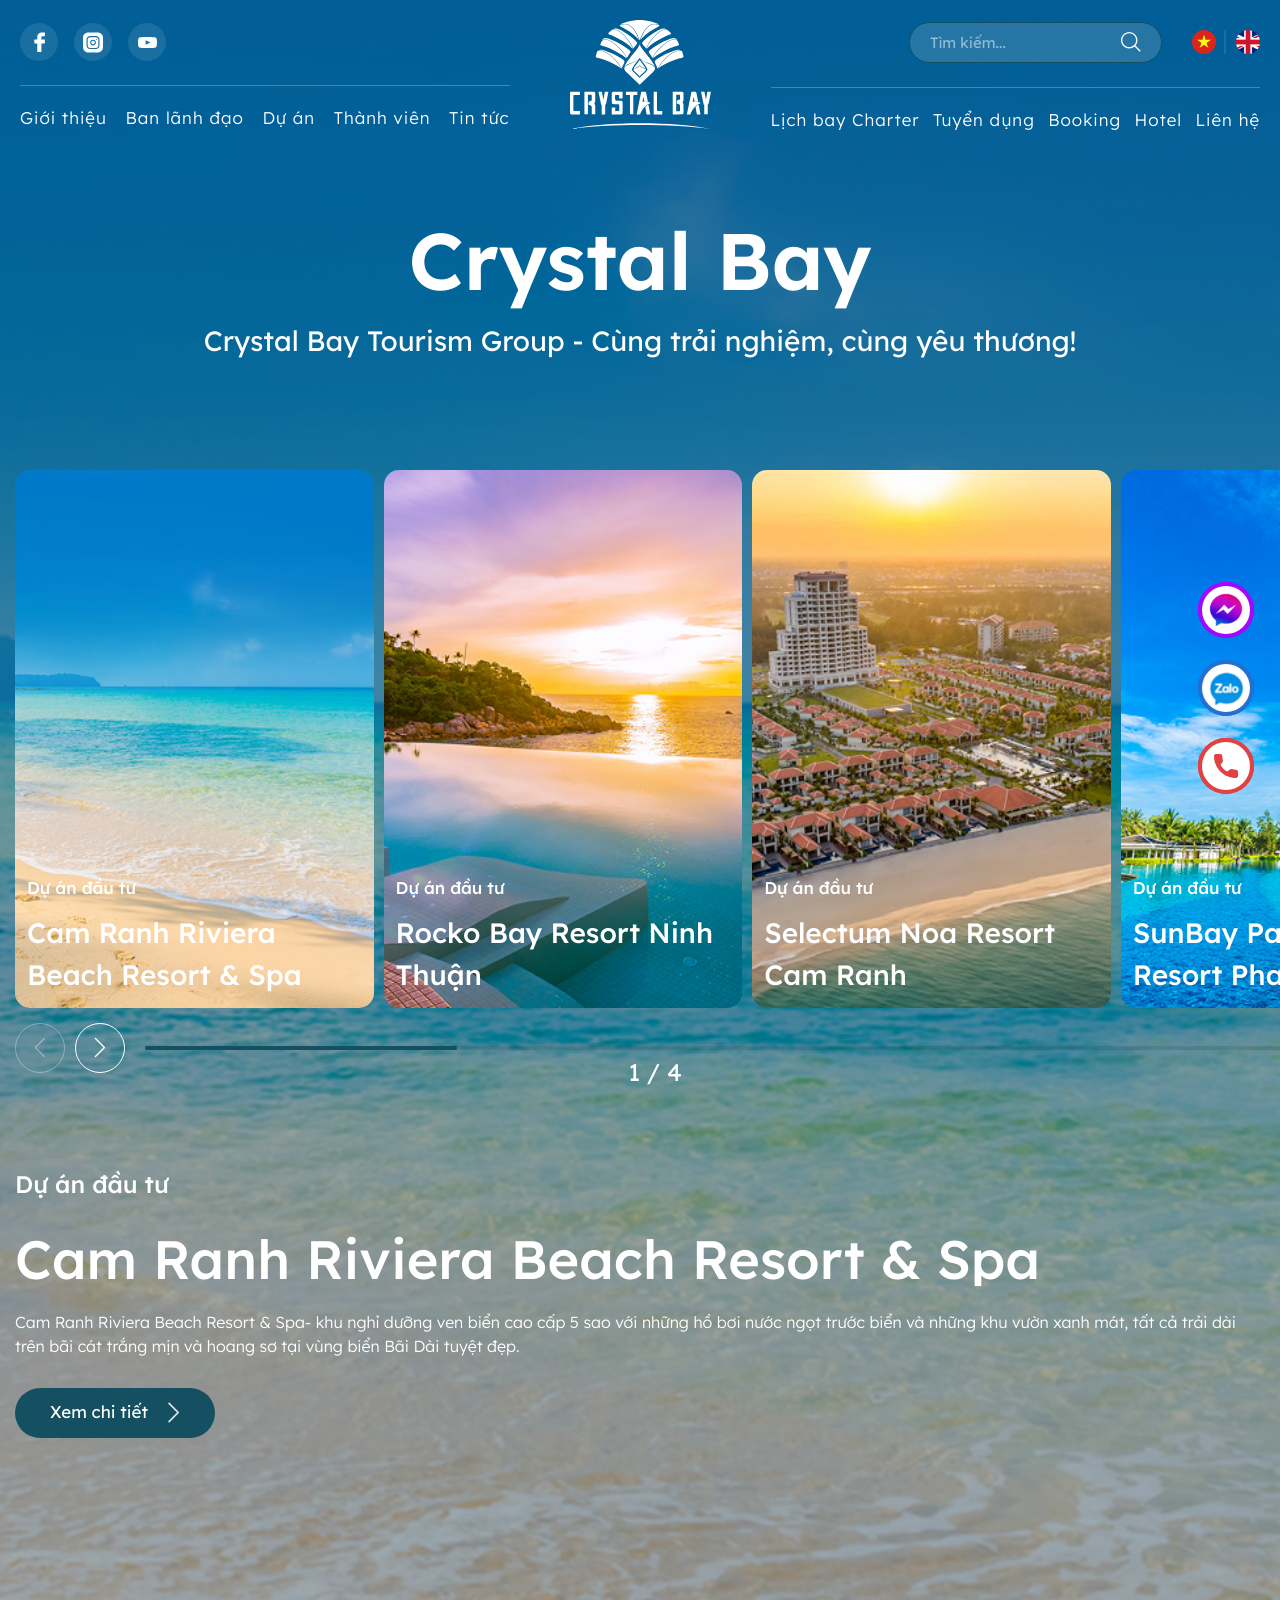
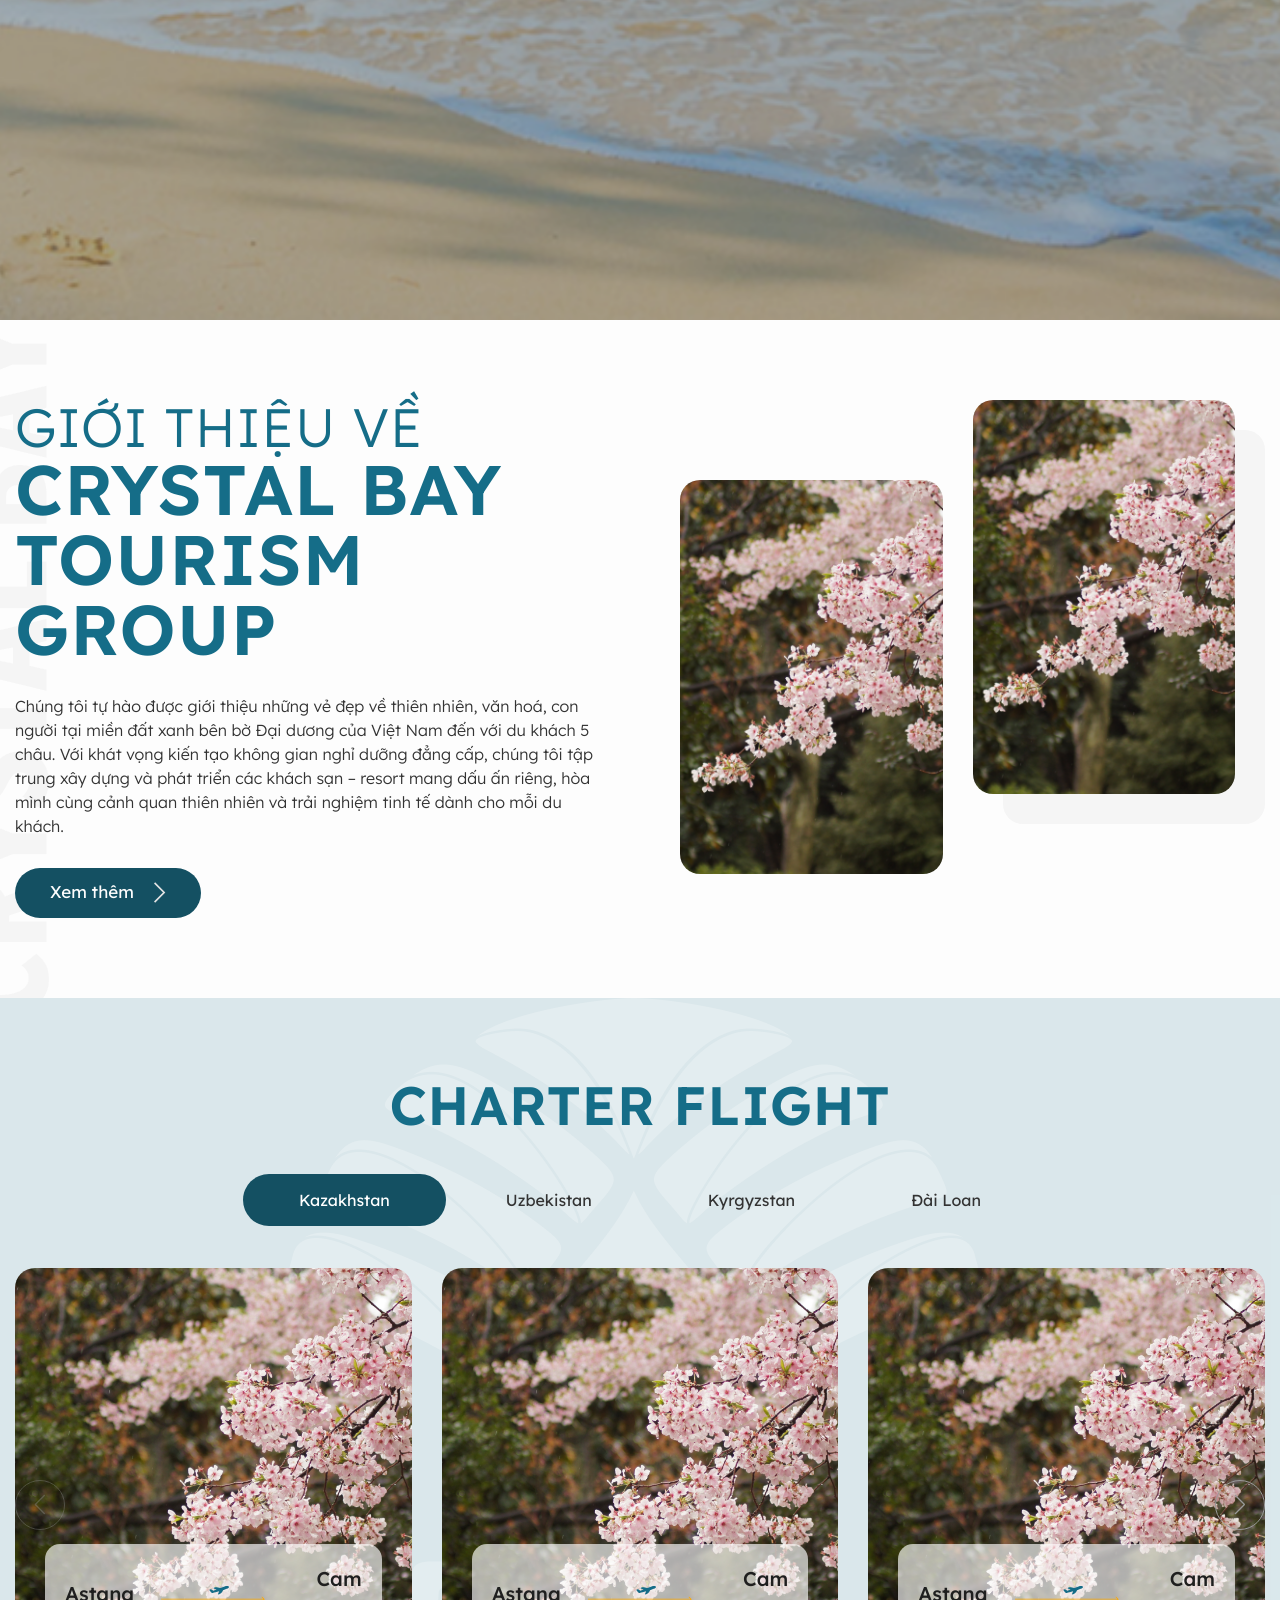
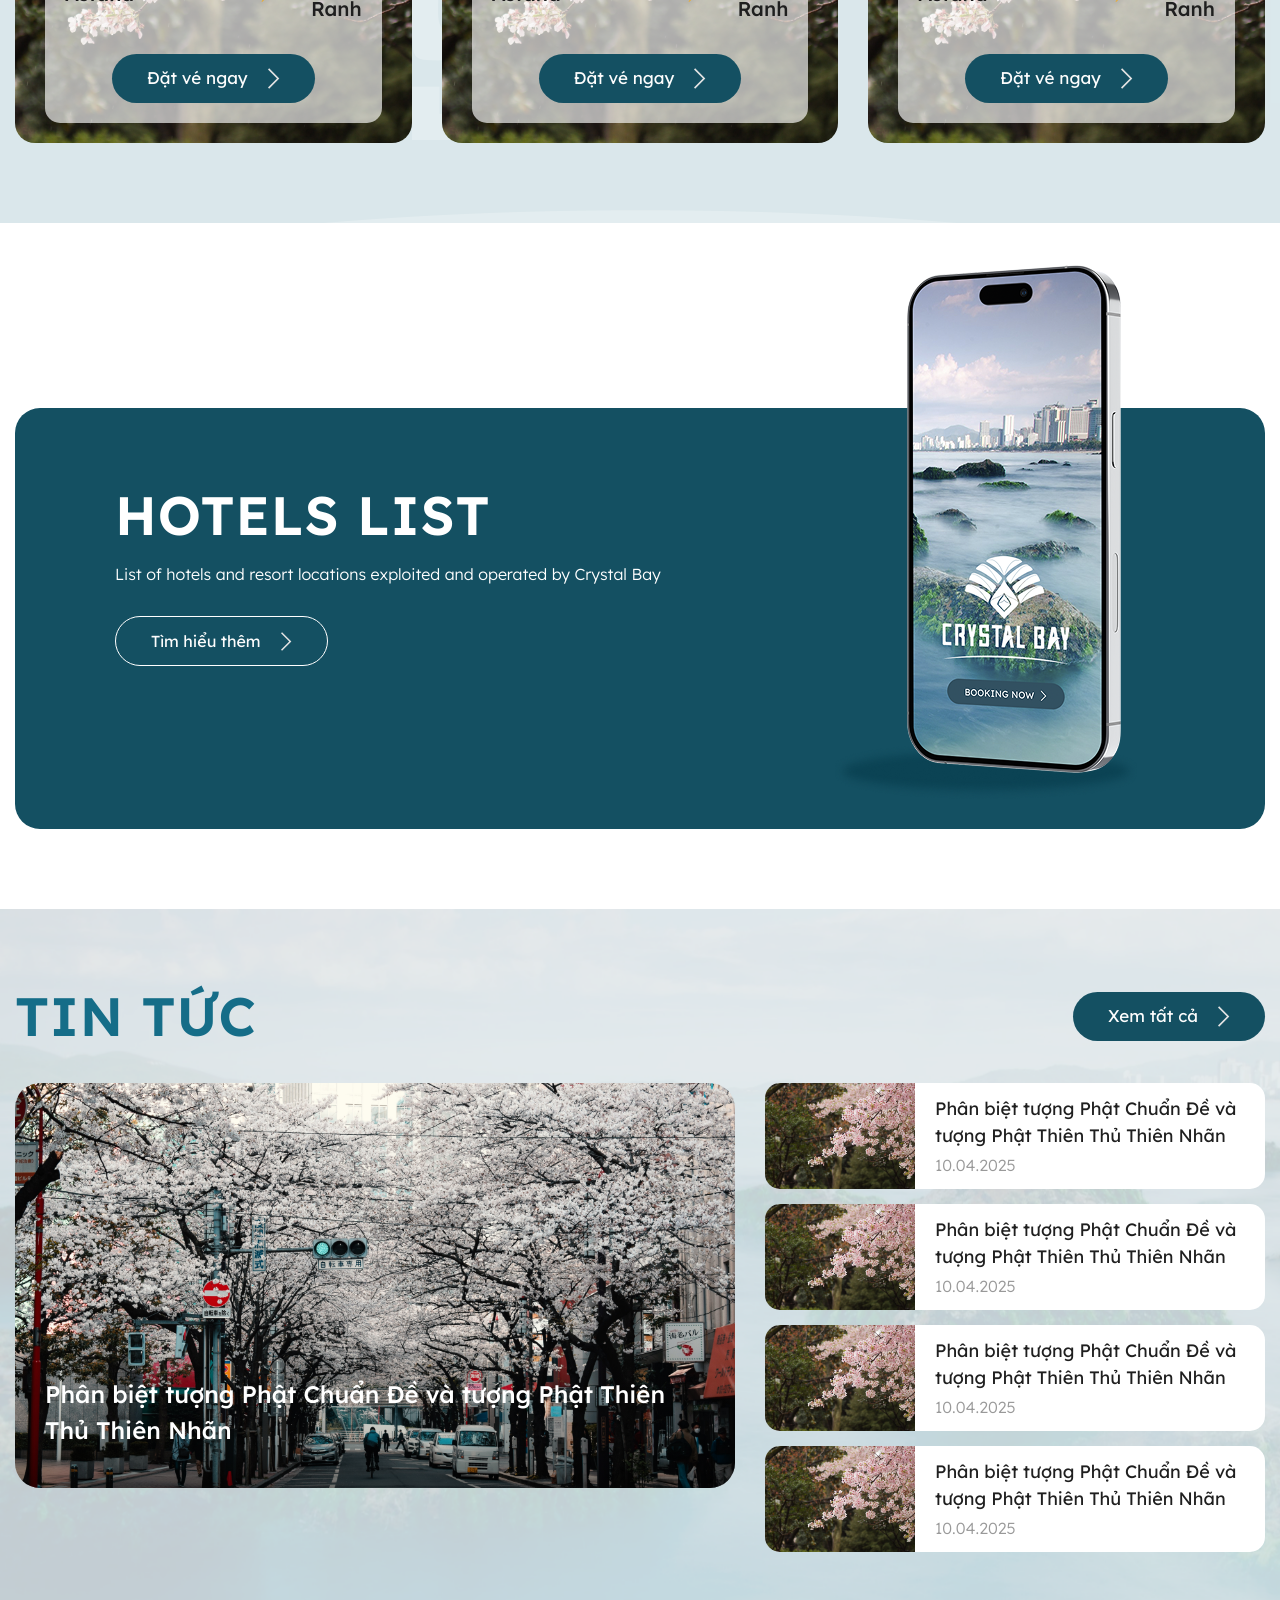
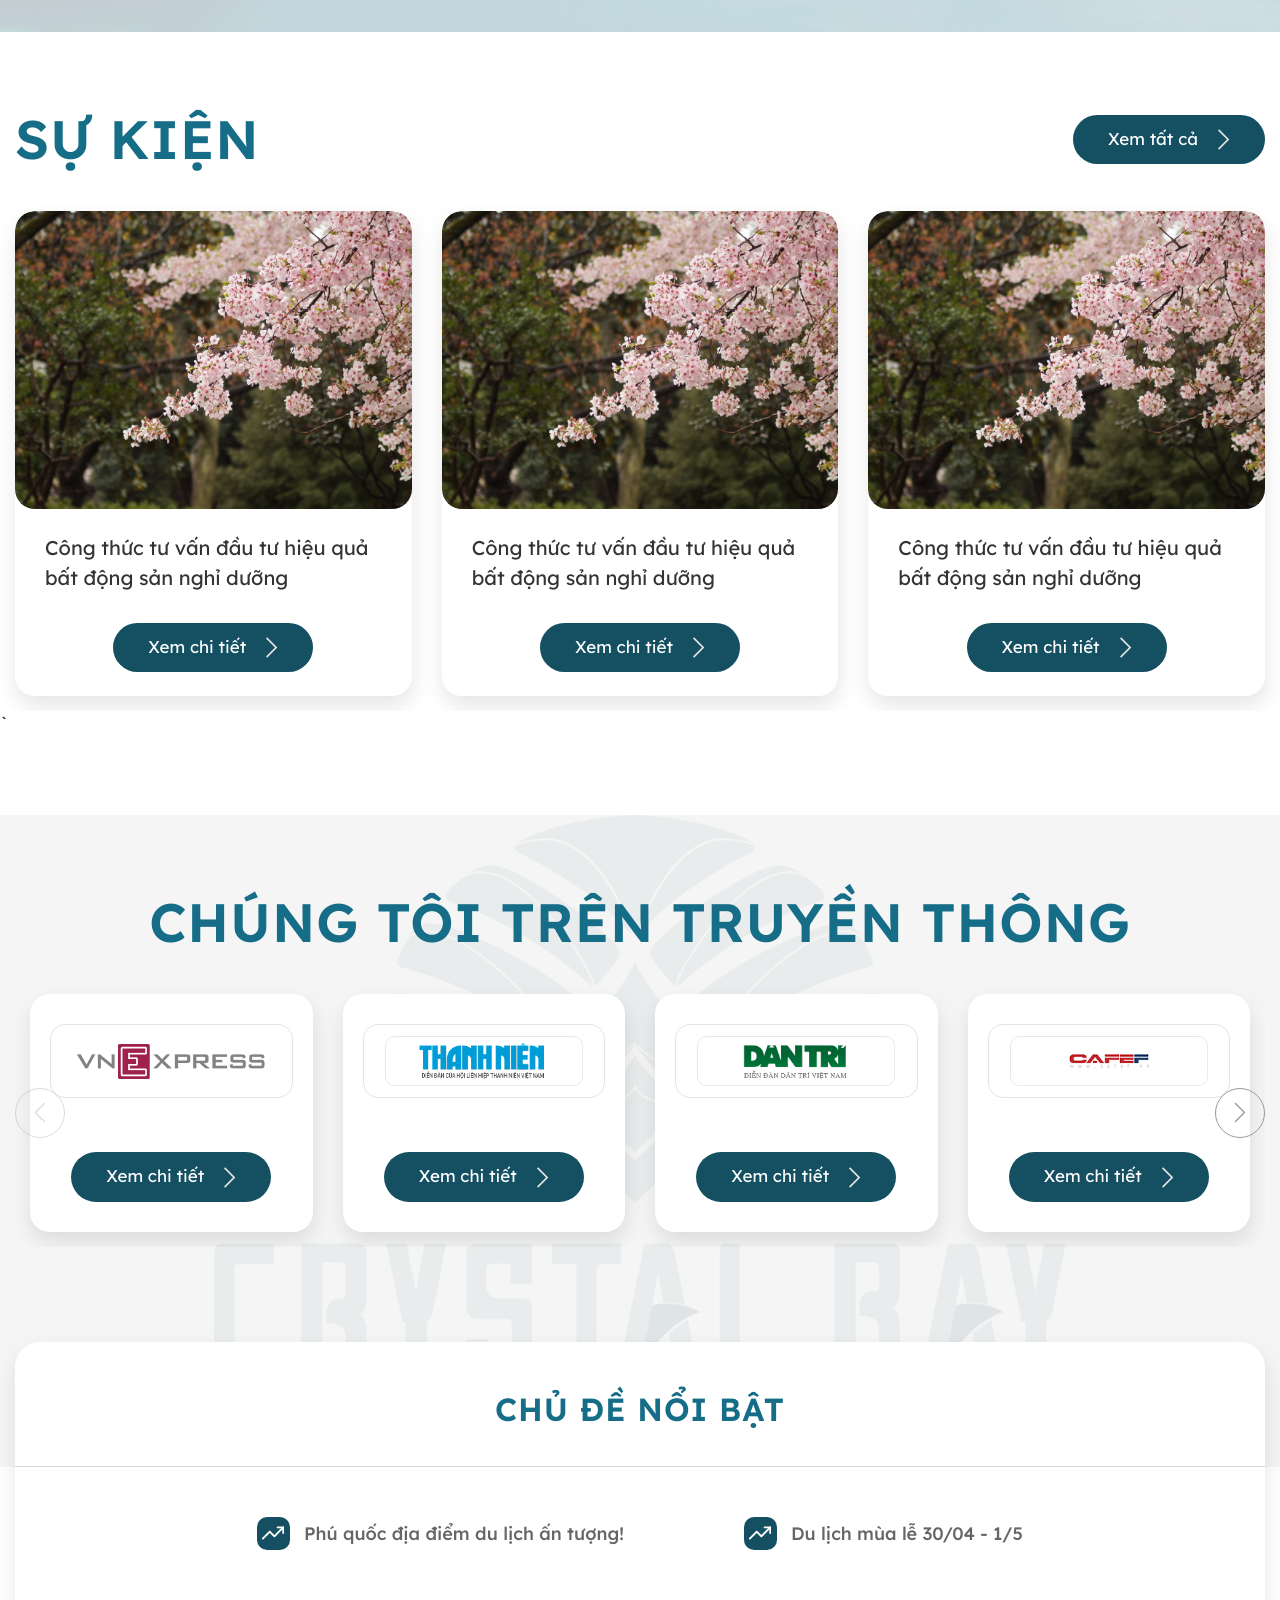
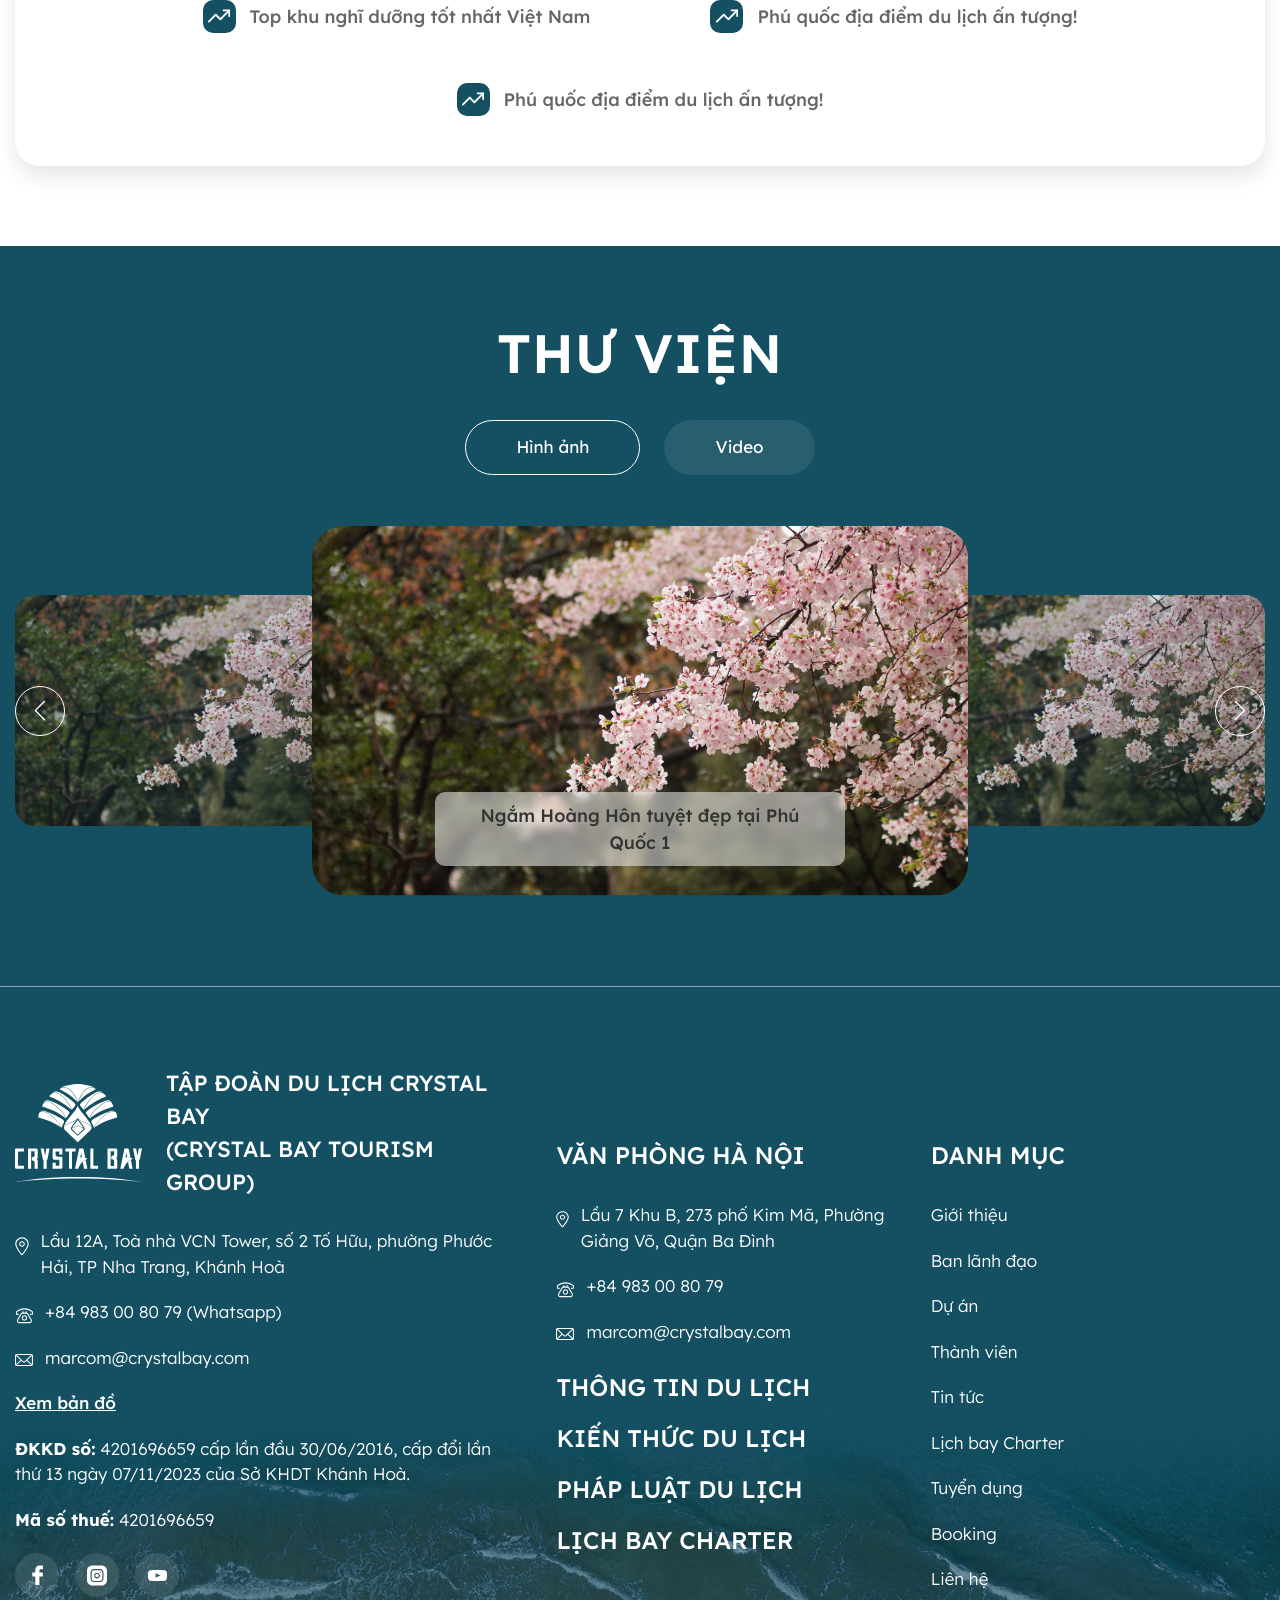
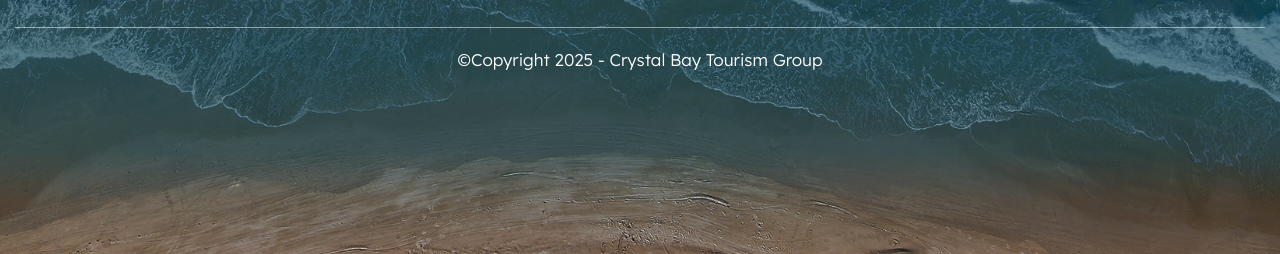
==== commit c323e68e: "24/4" ====
--- a/index.html
+++ b/index.html
@@ -1027,17 +1027,440 @@
                             <!-- end tab pane -->
                             <!-- tab pane -->
                             <div class="tab-pane-secondary mt-40 js__tabPaneSecondary hidden">
-                                Lorem ipsum dolor sit amet consectetur adipisicing elit. Commodi rerum inventore ipsa facere non quibusdam pariatur tenetur culpa esse, qui in eos voluptatibus tempora aliquam obcaecati, perferendis nemo cupiditate doloribus.
+                                <!-- slide -->
+                                <div class="section-tertiary-2__slide js__swiperThreeContainer arrow-slide-secondary relative ">
+                                    <div class="swiper js__swiperThrees">
+                                        <div class="swiper-wrapper">
+                                            <!-- slide -->
+                                            <div class="swiper-slide">
+                                                <div class="article">
+                                                    <!-- img -->
+                                                    <div class="article-img">
+                                                        <a href="#" class="image-wrapper-120 border-20">
+                                                            <img src="./images/2.jpg" alt="" class="section-secondary__rightImage">
+                                                        </a>
+                                                    </div>
+                                                    <!-- end img -->
+                                                    <!-- content -->
+                                                    <div class="article-content">
+                                                        <h3 class="article-title d-2xl-flex items-center justify-between">
+                                                            <span class="text-1 fs-20 fw-500 flex-1 d-2xl-block">Astana</span>
+                                                            <div class="icon mx-10 flex-0 w-35">
+                                                                <img src="./images/icon/fly_2.svg" alt="">
+                                                            </div>
+                                                            <span class="text-2 fs-20 fw-500 flex-1 d-2xl-block text-right">Cam Ranh</span>
+                                                        </h3>
+        
+                                                        <!-- btn -->
+                                                        <div class="article-btn text-white mt-30 d-2xl-flex items-center justify-center">
+                                                            <a href="#" class="btn--primary-2 d-2xl-flex items-center justify-between fs-17">
+                                                                <span>Đặt vé ngay</span>
+                                                                <img src="./images/icon/arrow-next-w.svg" alt="" class="ml-20 icon-12">
+                                                            </a>
+                                                        </div>
+                                                        <!-- end btn -->
+                                                    </div>
+                                                    <!-- end content -->
+                                                </div>
+                                            </div>
+                                            <!-- end slide -->
+                                            <!-- slide -->
+                                            <div class="swiper-slide">
+                                                <div class="article">
+                                                    <!-- img -->
+                                                    <div class="article-img">
+                                                        <a href="#" class="image-wrapper-120 border-20">
+                                                            <img src="./images/2.jpg" alt="" class="section-secondary__rightImage">
+                                                        </a>
+                                                    </div>
+                                                    <!-- end img -->
+                                                    <!-- content -->
+                                                    <div class="article-content">
+                                                        <h3 class="article-title d-2xl-flex items-center justify-between">
+                                                            <span class="text-1 fs-20 fw-500 flex-1 d-2xl-block">Astana</span>
+                                                            <div class="icon mx-10 flex-0 w-35">
+                                                                <img src="./images/icon/fly_2.svg" alt="">
+                                                            </div>
+                                                            <span class="text-2 fs-20 fw-500 flex-1 d-2xl-block text-right">Cam Ranh</span>
+                                                        </h3>
+        
+                                                        <!-- btn -->
+                                                        <div class="article-btn text-white mt-30 d-2xl-flex items-center justify-center">
+                                                            <a href="#" class="btn--primary-2 d-2xl-flex items-center justify-between fs-17">
+                                                                <span>Đặt vé ngay</span>
+                                                                <img src="./images/icon/arrow-next-w.svg" alt="" class="ml-20 icon-12">
+                                                            </a>
+                                                        </div>
+                                                        <!-- end btn -->
+                                                    </div>
+                                                    <!-- end content -->
+                                                </div>
+                                            </div>
+                                            <!-- end slide -->
+                                            <!-- slide -->
+                                            <div class="swiper-slide">
+                                                <div class="article">
+                                                    <!-- img -->
+                                                    <div class="article-img">
+                                                        <a href="#" class="image-wrapper-120 border-20">
+                                                            <img src="./images/2.jpg" alt="" class="section-secondary__rightImage">
+                                                        </a>
+                                                    </div>
+                                                    <!-- end img -->
+                                                    <!-- content -->
+                                                    <div class="article-content">
+                                                        <h3 class="article-title d-2xl-flex items-center justify-between">
+                                                            <span class="text-1 fs-20 fw-500 flex-1 d-2xl-block">Astana</span>
+                                                            <div class="icon mx-10 flex-0 w-35">
+                                                                <img src="./images/icon/fly_2.svg" alt="">
+                                                            </div>
+                                                            <span class="text-2 fs-20 fw-500 flex-1 d-2xl-block text-right">Cam Ranh</span>
+                                                        </h3>
+        
+                                                        <!-- btn -->
+                                                        <div class="article-btn text-white mt-30 d-2xl-flex items-center justify-center">
+                                                            <a href="#" class="btn--primary-2 d-2xl-flex items-center justify-between fs-17">
+                                                                <span>Đặt vé ngay</span>
+                                                                <img src="./images/icon/arrow-next-w.svg" alt="" class="ml-20 icon-12">
+                                                            </a>
+                                                        </div>
+                                                        <!-- end btn -->
+                                                    </div>
+                                                    <!-- end content -->
+                                                </div>
+                                            </div>
+                                            <!-- end slide -->
+                                            <!-- slide -->
+                                            <div class="swiper-slide">
+                                                <div class="article">
+                                                    <!-- img -->
+                                                    <div class="article-img">
+                                                        <a href="#" class="image-wrapper-120 border-20">
+                                                            <img src="./images/2.jpg" alt="" class="section-secondary__rightImage">
+                                                        </a>
+                                                    </div>
+                                                    <!-- end img -->
+                                                    <!-- content -->
+                                                    <div class="article-content">
+                                                        <h3 class="article-title d-2xl-flex items-center justify-between">
+                                                            <span class="text-1 fs-20 fw-500 flex-1 d-2xl-block">Astana</span>
+                                                            <div class="icon mx-10 flex-0 w-35">
+                                                                <img src="./images/icon/fly_2.svg" alt="">
+                                                            </div>
+                                                            <span class="text-2 fs-20 fw-500 flex-1 d-2xl-block text-right">Cam Ranh</span>
+                                                        </h3>
+        
+                                                        <!-- btn -->
+                                                        <div class="article-btn text-white mt-30 d-2xl-flex items-center justify-center">
+                                                            <a href="#" class="btn--primary-2 d-2xl-flex items-center justify-between fs-17">
+                                                                <span>Đặt vé ngay</span>
+                                                                <img src="./images/icon/arrow-next-w.svg" alt="" class="ml-20 icon-12">
+                                                            </a>
+                                                        </div>
+                                                        <!-- end btn -->
+                                                    </div>
+                                                    <!-- end content -->
+                                                </div>
+                                            </div>
+                                            <!-- end slide -->
+                                        </div>
+                                    </div>
+                                    <div class="swiper-button-next"></div>
+                                    <div class="swiper-button-prev"></div>
+                                </div>
+                                <!-- end slide -->
                             </div>
                             <!-- end tab pane -->
                             <!-- tab pane -->
                             <div class="tab-pane-secondary mt-40 js__tabPaneSecondary hidden">
-                                Lorem ipsum dolor sit amet consectetur adipisicing elit.
+                                <!-- slide -->
+                                <div class="section-tertiary-2__slide js__swiperThreeContainer arrow-slide-secondary relative ">
+                                    <div class="swiper js__swiperThrees">
+                                        <div class="swiper-wrapper">
+                                            <!-- slide -->
+                                            <div class="swiper-slide">
+                                                <div class="article">
+                                                    <!-- img -->
+                                                    <div class="article-img">
+                                                        <a href="#" class="image-wrapper-120 border-20">
+                                                            <img src="./images/2.jpg" alt="" class="section-secondary__rightImage">
+                                                        </a>
+                                                    </div>
+                                                    <!-- end img -->
+                                                    <!-- content -->
+                                                    <div class="article-content">
+                                                        <h3 class="article-title d-2xl-flex items-center justify-between">
+                                                            <span class="text-1 fs-20 fw-500 flex-1 d-2xl-block">Astana</span>
+                                                            <div class="icon mx-10 flex-0 w-35">
+                                                                <img src="./images/icon/fly_2.svg" alt="">
+                                                            </div>
+                                                            <span class="text-2 fs-20 fw-500 flex-1 d-2xl-block text-right">Cam Ranh</span>
+                                                        </h3>
+        
+                                                        <!-- btn -->
+                                                        <div class="article-btn text-white mt-30 d-2xl-flex items-center justify-center">
+                                                            <a href="#" class="btn--primary-2 d-2xl-flex items-center justify-between fs-17">
+                                                                <span>Đặt vé ngay</span>
+                                                                <img src="./images/icon/arrow-next-w.svg" alt="" class="ml-20 icon-12">
+                                                            </a>
+                                                        </div>
+                                                        <!-- end btn -->
+                                                    </div>
+                                                    <!-- end content -->
+                                                </div>
+                                            </div>
+                                            <!-- end slide -->
+                                            <!-- slide -->
+                                            <div class="swiper-slide">
+                                                <div class="article">
+                                                    <!-- img -->
+                                                    <div class="article-img">
+                                                        <a href="#" class="image-wrapper-120 border-20">
+                                                            <img src="./images/2.jpg" alt="" class="section-secondary__rightImage">
+                                                        </a>
+                                                    </div>
+                                                    <!-- end img -->
+                                                    <!-- content -->
+                                                    <div class="article-content">
+                                                        <h3 class="article-title d-2xl-flex items-center justify-between">
+                                                            <span class="text-1 fs-20 fw-500 flex-1 d-2xl-block">Astana</span>
+                                                            <div class="icon mx-10 flex-0 w-35">
+                                                                <img src="./images/icon/fly_2.svg" alt="">
+                                                            </div>
+                                                            <span class="text-2 fs-20 fw-500 flex-1 d-2xl-block text-right">Cam Ranh</span>
+                                                        </h3>
+        
+                                                        <!-- btn -->
+                                                        <div class="article-btn text-white mt-30 d-2xl-flex items-center justify-center">
+                                                            <a href="#" class="btn--primary-2 d-2xl-flex items-center justify-between fs-17">
+                                                                <span>Đặt vé ngay</span>
+                                                                <img src="./images/icon/arrow-next-w.svg" alt="" class="ml-20 icon-12">
+                                                            </a>
+                                                        </div>
+                                                        <!-- end btn -->
+                                                    </div>
+                                                    <!-- end content -->
+                                                </div>
+                                            </div>
+                                            <!-- end slide -->
+                                            <!-- slide -->
+                                            <div class="swiper-slide">
+                                                <div class="article">
+                                                    <!-- img -->
+                                                    <div class="article-img">
+                                                        <a href="#" class="image-wrapper-120 border-20">
+                                                            <img src="./images/2.jpg" alt="" class="section-secondary__rightImage">
+                                                        </a>
+                                                    </div>
+                                                    <!-- end img -->
+                                                    <!-- content -->
+                                                    <div class="article-content">
+                                                        <h3 class="article-title d-2xl-flex items-center justify-between">
+                                                            <span class="text-1 fs-20 fw-500 flex-1 d-2xl-block">Astana</span>
+                                                            <div class="icon mx-10 flex-0 w-35">
+                                                                <img src="./images/icon/fly_2.svg" alt="">
+                                                            </div>
+                                                            <span class="text-2 fs-20 fw-500 flex-1 d-2xl-block text-right">Cam Ranh</span>
+                                                        </h3>
+        
+                                                        <!-- btn -->
+                                                        <div class="article-btn text-white mt-30 d-2xl-flex items-center justify-center">
+                                                            <a href="#" class="btn--primary-2 d-2xl-flex items-center justify-between fs-17">
+                                                                <span>Đặt vé ngay</span>
+                                                                <img src="./images/icon/arrow-next-w.svg" alt="" class="ml-20 icon-12">
+                                                            </a>
+                                                        </div>
+                                                        <!-- end btn -->
+                                                    </div>
+                                                    <!-- end content -->
+                                                </div>
+                                            </div>
+                                            <!-- end slide -->
+                                            <!-- slide -->
+                                            <div class="swiper-slide">
+                                                <div class="article">
+                                                    <!-- img -->
+                                                    <div class="article-img">
+                                                        <a href="#" class="image-wrapper-120 border-20">
+                                                            <img src="./images/2.jpg" alt="" class="section-secondary__rightImage">
+                                                        </a>
+                                                    </div>
+                                                    <!-- end img -->
+                                                    <!-- content -->
+                                                    <div class="article-content">
+                                                        <h3 class="article-title d-2xl-flex items-center justify-between">
+                                                            <span class="text-1 fs-20 fw-500 flex-1 d-2xl-block">Astana</span>
+                                                            <div class="icon mx-10 flex-0 w-35">
+                                                                <img src="./images/icon/fly_2.svg" alt="">
+                                                            </div>
+                                                            <span class="text-2 fs-20 fw-500 flex-1 d-2xl-block text-right">Cam Ranh</span>
+                                                        </h3>
+        
+                                                        <!-- btn -->
+                                                        <div class="article-btn text-white mt-30 d-2xl-flex items-center justify-center">
+                                                            <a href="#" class="btn--primary-2 d-2xl-flex items-center justify-between fs-17">
+                                                                <span>Đặt vé ngay</span>
+                                                                <img src="./images/icon/arrow-next-w.svg" alt="" class="ml-20 icon-12">
+                                                            </a>
+                                                        </div>
+                                                        <!-- end btn -->
+                                                    </div>
+                                                    <!-- end content -->
+                                                </div>
+                                            </div>
+                                            <!-- end slide -->
+                                        </div>
+                                    </div>
+                                    <div class="swiper-button-next"></div>
+                                    <div class="swiper-button-prev"></div>
+                                </div>
+                                <!-- end slide -->
                             </div>
                             <!-- end tab pane -->
                             <!-- tab pane -->
                             <div class="tab-pane-secondary mt-40 js__tabPaneSecondary hidden">
-                                Lorem ipsum doeos voluptatibus tempora aliquam obcaecati, perferendis nemo cupiditate doloribus.
+                                <!-- slide -->
+                                <div class="section-tertiary-2__slide js__swiperThreeContainer arrow-slide-secondary relative ">
+                                    <div class="swiper js__swiperThrees">
+                                        <div class="swiper-wrapper">
+                                            <!-- slide -->
+                                            <div class="swiper-slide">
+                                                <div class="article">
+                                                    <!-- img -->
+                                                    <div class="article-img">
+                                                        <a href="#" class="image-wrapper-120 border-20">
+                                                            <img src="./images/3.jpg" alt="" class="section-secondary__rightImage">
+                                                        </a>
+                                                    </div>
+                                                    <!-- end img -->
+                                                    <!-- content -->
+                                                    <div class="article-content">
+                                                        <h3 class="article-title d-2xl-flex items-center justify-between">
+                                                            <span class="text-1 fs-20 fw-500 flex-1 d-2xl-block">Astana</span>
+                                                            <div class="icon mx-10 flex-0 w-35">
+                                                                <img src="./images/icon/fly_2.svg" alt="">
+                                                            </div>
+                                                            <span class="text-2 fs-20 fw-500 flex-1 d-2xl-block text-right">Cam Ranh</span>
+                                                        </h3>
+        
+                                                        <!-- btn -->
+                                                        <div class="article-btn text-white mt-30 d-2xl-flex items-center justify-center">
+                                                            <a href="#" class="btn--primary-2 d-2xl-flex items-center justify-between fs-17">
+                                                                <span>Đặt vé ngay</span>
+                                                                <img src="./images/icon/arrow-next-w.svg" alt="" class="ml-20 icon-12">
+                                                            </a>
+                                                        </div>
+                                                        <!-- end btn -->
+                                                    </div>
+                                                    <!-- end content -->
+                                                </div>
+                                            </div>
+                                            <!-- end slide -->
+                                            <!-- slide -->
+                                            <div class="swiper-slide">
+                                                <div class="article">
+                                                    <!-- img -->
+                                                    <div class="article-img">
+                                                        <a href="#" class="image-wrapper-120 border-20">
+                                                            <img src="./images/3.jpg" alt="" class="section-secondary__rightImage">
+                                                        </a>
+                                                    </div>
+                                                    <!-- end img -->
+                                                    <!-- content -->
+                                                    <div class="article-content">
+                                                        <h3 class="article-title d-2xl-flex items-center justify-between">
+                                                            <span class="text-1 fs-20 fw-500 flex-1 d-2xl-block">Astana</span>
+                                                            <div class="icon mx-10 flex-0 w-35">
+                                                                <img src="./images/icon/fly_2.svg" alt="">
+                                                            </div>
+                                                            <span class="text-2 fs-20 fw-500 flex-1 d-2xl-block text-right">Cam Ranh</span>
+                                                        </h3>
+        
+                                                        <!-- btn -->
+                                                        <div class="article-btn text-white mt-30 d-2xl-flex items-center justify-center">
+                                                            <a href="#" class="btn--primary-2 d-2xl-flex items-center justify-between fs-17">
+                                                                <span>Đặt vé ngay</span>
+                                                                <img src="./images/icon/arrow-next-w.svg" alt="" class="ml-20 icon-12">
+                                                            </a>
+                                                        </div>
+                                                        <!-- end btn -->
+                                                    </div>
+                                                    <!-- end content -->
+                                                </div>
+                                            </div>
+                                            <!-- end slide -->
+                                            <!-- slide -->
+                                            <div class="swiper-slide">
+                                                <div class="article">
+                                                    <!-- img -->
+                                                    <div class="article-img">
+                                                        <a href="#" class="image-wrapper-120 border-20">
+                                                            <img src="./images/3.jpg" alt="" class="section-secondary__rightImage">
+                                                        </a>
+                                                    </div>
+                                                    <!-- end img -->
+                                                    <!-- content -->
+                                                    <div class="article-content">
+                                                        <h3 class="article-title d-2xl-flex items-center justify-between">
+                                                            <span class="text-1 fs-20 fw-500 flex-1 d-2xl-block">Astana</span>
+                                                            <div class="icon mx-10 flex-0 w-35">
+                                                                <img src="./images/icon/fly_2.svg" alt="">
+                                                            </div>
+                                                            <span class="text-2 fs-20 fw-500 flex-1 d-2xl-block text-right">Cam Ranh</span>
+                                                        </h3>
+        
+                                                        <!-- btn -->
+                                                        <div class="article-btn text-white mt-30 d-2xl-flex items-center justify-center">
+                                                            <a href="#" class="btn--primary-2 d-2xl-flex items-center justify-between fs-17">
+                                                                <span>Đặt vé ngay</span>
+                                                                <img src="./images/icon/arrow-next-w.svg" alt="" class="ml-20 icon-12">
+                                                            </a>
+                                                        </div>
+                                                        <!-- end btn -->
+                                                    </div>
+                                                    <!-- end content -->
+                                                </div>
+                                            </div>
+                                            <!-- end slide -->
+                                            <!-- slide -->
+                                            <div class="swiper-slide">
+                                                <div class="article">
+                                                    <!-- img -->
+                                                    <div class="article-img">
+                                                        <a href="#" class="image-wrapper-120 border-20">
+                                                            <img src="./images/3.jpg" alt="" class="section-secondary__rightImage">
+                                                        </a>
+                                                    </div>
+                                                    <!-- end img -->
+                                                    <!-- content -->
+                                                    <div class="article-content">
+                                                        <h3 class="article-title d-2xl-flex items-center justify-between">
+                                                            <span class="text-1 fs-20 fw-500 flex-1 d-2xl-block">Astana</span>
+                                                            <div class="icon mx-10 flex-0 w-35">
+                                                                <img src="./images/icon/fly_2.svg" alt="">
+                                                            </div>
+                                                            <span class="text-2 fs-20 fw-500 flex-1 d-2xl-block text-right">Cam Ranh</span>
+                                                        </h3>
+        
+                                                        <!-- btn -->
+                                                        <div class="article-btn text-white mt-30 d-2xl-flex items-center justify-center">
+                                                            <a href="#" class="btn--primary-2 d-2xl-flex items-center justify-between fs-17">
+                                                                <span>Đặt vé ngay</span>
+                                                                <img src="./images/icon/arrow-next-w.svg" alt="" class="ml-20 icon-12">
+                                                            </a>
+                                                        </div>
+                                                        <!-- end btn -->
+                                                    </div>
+                                                    <!-- end content -->
+                                                </div>
+                                            </div>
+                                            <!-- end slide -->
+                                        </div>
+                                    </div>
+                                    <div class="swiper-button-next"></div>
+                                    <div class="swiper-button-prev"></div>
+                                </div>
+                                <!-- end slide -->
                             </div>
                             <!-- end tab pane -->
                         </div>
@@ -1106,7 +1529,7 @@
                                 <!-- img  -->
                                 <div class="article-img">
                                     <a href="#" class="ratio-16x9 article-inner">
-                                        <img loading="lazy" class="article-inner__img" src="./images/2.jpg" width="" height="" alt="">
+                                        <img loading="lazy" class="article-inner__img" src="./images/3.jpg" width="" height="" alt="">
                                         <!-- content -->
                                         <div class="article-content absolute inset-0 py-40 px-30 d-2xl-flex flex-column items-center">
                                             <h3 class="article-title fs-24 fw-500 text-white fix-text5">
@@ -1356,7 +1779,7 @@
                     <!-- end heading -->
 
                     <!-- slide -->
-                    <div class="section-septenary-2__slide mt-30 js__swiperFourContainer arrow-slide-secondary relative z-10">
+                    <div class="section-septenary-2__slide mt-30 js__swiperFourContainer arrow-slide-secondary relative z-10 same-height">
                         <div class="swiper js__swiperFour p-15">
                             <div class="swiper-wrapper">
                                 <!-- slide -->
@@ -1372,7 +1795,7 @@
                                         <!-- content -->
                                         <div class="article-content mt-30">
                                             <h3 class="article-title fs-18 text-center fw-500 text-gray-33">
-                                                <a href="#">Crystal Bay Group khai thác dòng khách từ Kazakhstan đến Phú Quốc</a>
+                                                <a href="#">Crystal Bay Group khai thác dòng khách từ Kazakhstan đến Phú Quốc Crystal Bay Group khai thác dòng khách từ Kazakhstan đến Phú Quốc</a>
                                             </h3>
 
                                             <!-- btn -->
--- a/css/style.css
+++ b/css/style.css
@@ -2958,7 +2958,7 @@
   width: auto;
 }
 .section-septenary-2__container {
-  padding-bottom: 300px;
+  padding-bottom: 220px;
 }
 .section-septenary-2__slide .article-img {
   border-radius: 15px;
@@ -2968,11 +2968,16 @@
   display: flex;
   align-items: center;
   justify-content: center;
+  overflow: hidden;
 }
 .section-septenary-2__slide .article-img img {
   max-width: 100%;
+  max-height: 50px;
   height: auto;
   object-fit: contain;
+}
+.section-septenary-2__slide .article-title {
+  display: none;
 }
 .section-octonary-2__container {
   margin-top: -205px;
@@ -3561,12 +3566,12 @@
   position: relative;
 }
 .hotel-primary__container .article-star span:before {
-  content: "☆";
+  content: "â˜†";
   color: #b29966;
   font-size: 20px;
 }
 .hotel-primary__container .article-star span.checked::before {
-  content: "★";
+  content: "â˜…";
   color: linear-gradient(91deg, #b29966 0%, #f9cf79 100%);
 }
 .hotel-primary__container .pagination {
@@ -4144,7 +4149,7 @@
 
 .tt-menu .tt-dataset li .tt-selectable-link::before {
   position: absolute;
-  content: "➜";
+  content: "âžœ";
   right: -30px;
   color: #bdbdbd;
   font-size: 16px;
@@ -4403,7 +4408,7 @@
 
 .li-dd-more span:before {
   position: absolute;
-  content: "↓";
+  content: "â†“";
   right: 0;
   font-size: 12px;
 }
@@ -5061,7 +5066,7 @@
   padding-right: 10px;
 }
 
-.bõ-primary__more a {
+.bÃµ-primary__more a {
   display: inline-block;
   border: 1px solid #77c9e3;
   border-radius: 6px;
@@ -5442,5 +5447,28 @@
     visibility: visible;
     z-index: 99;
 }
+.same-height .swiper-wrapper {
+  display: flex;
+}
+.same-height .swiper-slide {
+  display: flex;
+  flex-direction: column;
+  align-items: stretch;
+  height: auto; 
+}
+.same-height .article {
+  flex-grow: 1;
+  display: flex;
+  flex-direction: column;
+}
+.same-height .article-img {
+  flex-shrink: 0;
+}
+.same-height .article-content {
+  flex:1;
+  display: flex;
+  flex-direction: column;
+  justify-content: space-between;
+}
 
 /* responsive ------------------------------------------------------------------------------------------- */
--- a/css/responsive.css
+++ b/css/responsive.css
@@ -899,7 +899,8 @@
   
     /* 2 */
     .section-primary-2__large .article-img .ratio-16x9 {
-      padding-bottom: 250%;
+        FONT-VARIANT: JIS83;
+        padding-bottom: 300%;
       }
   
   
